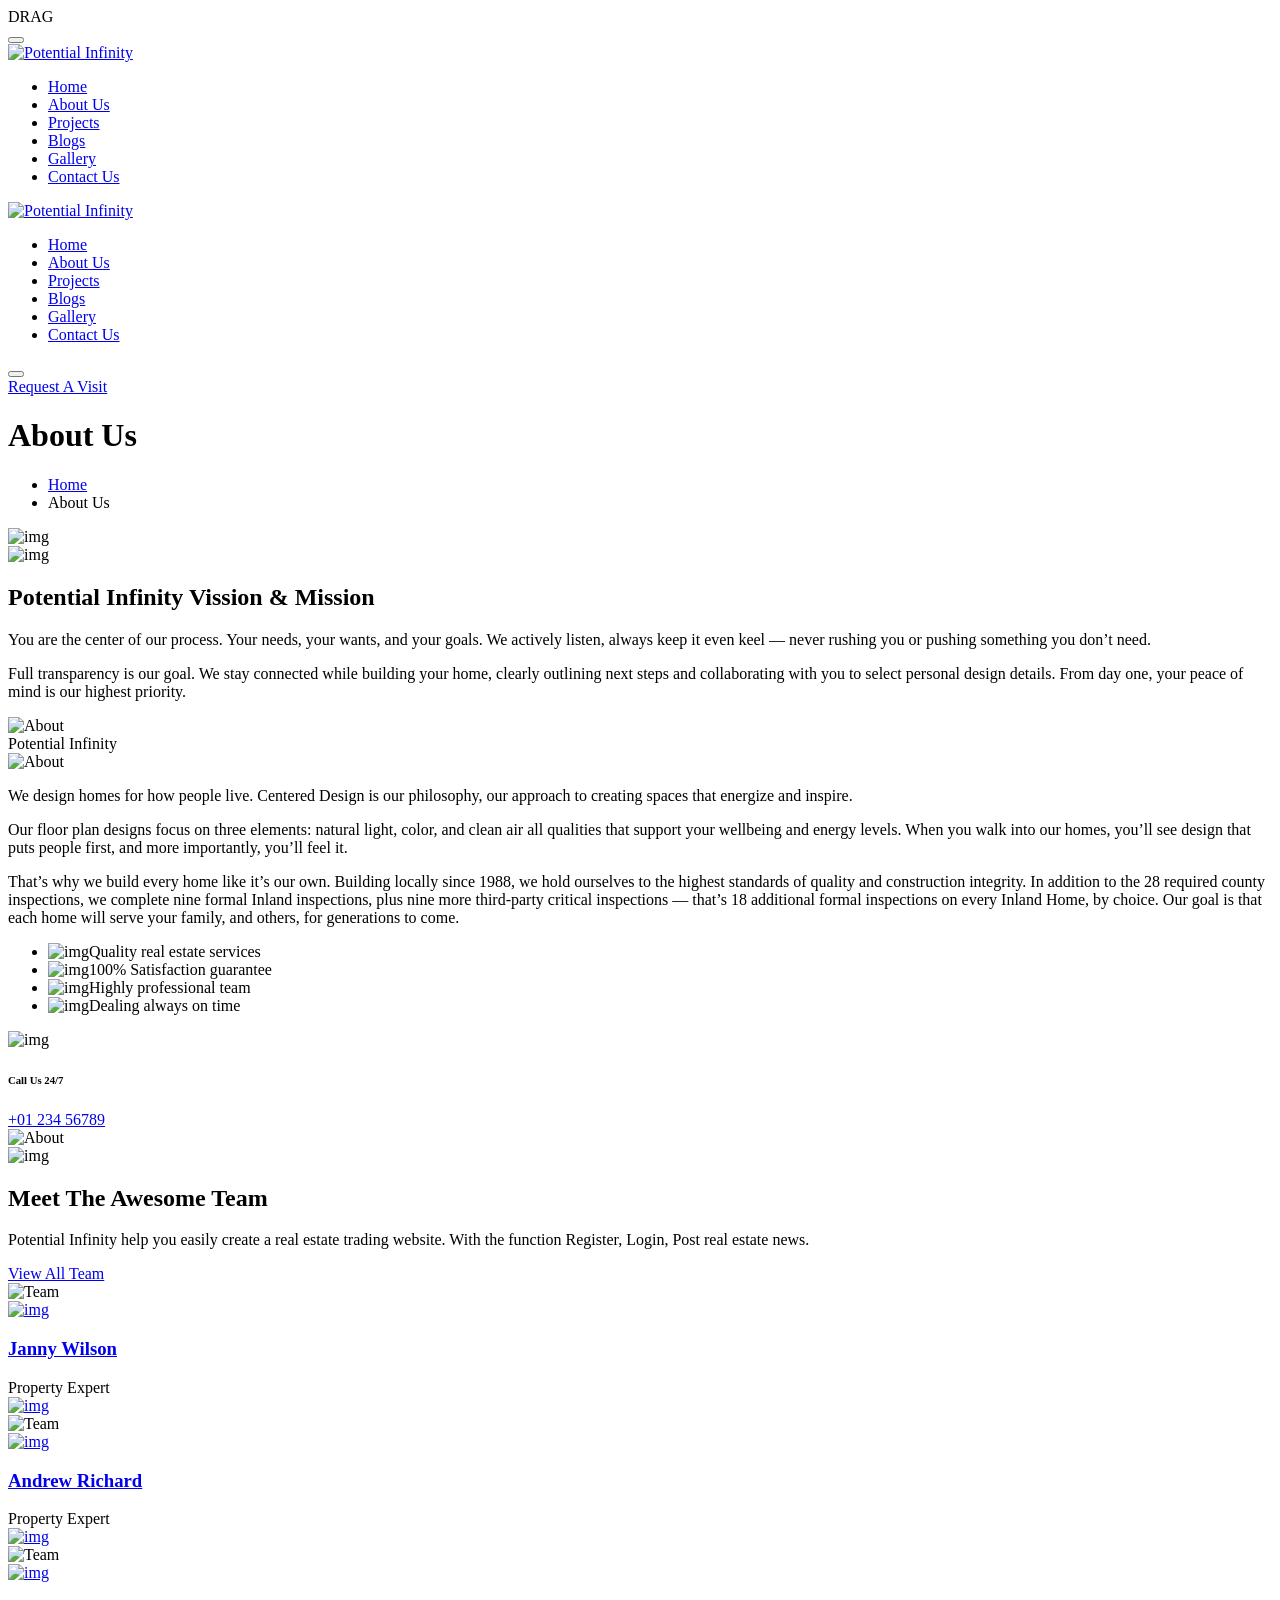
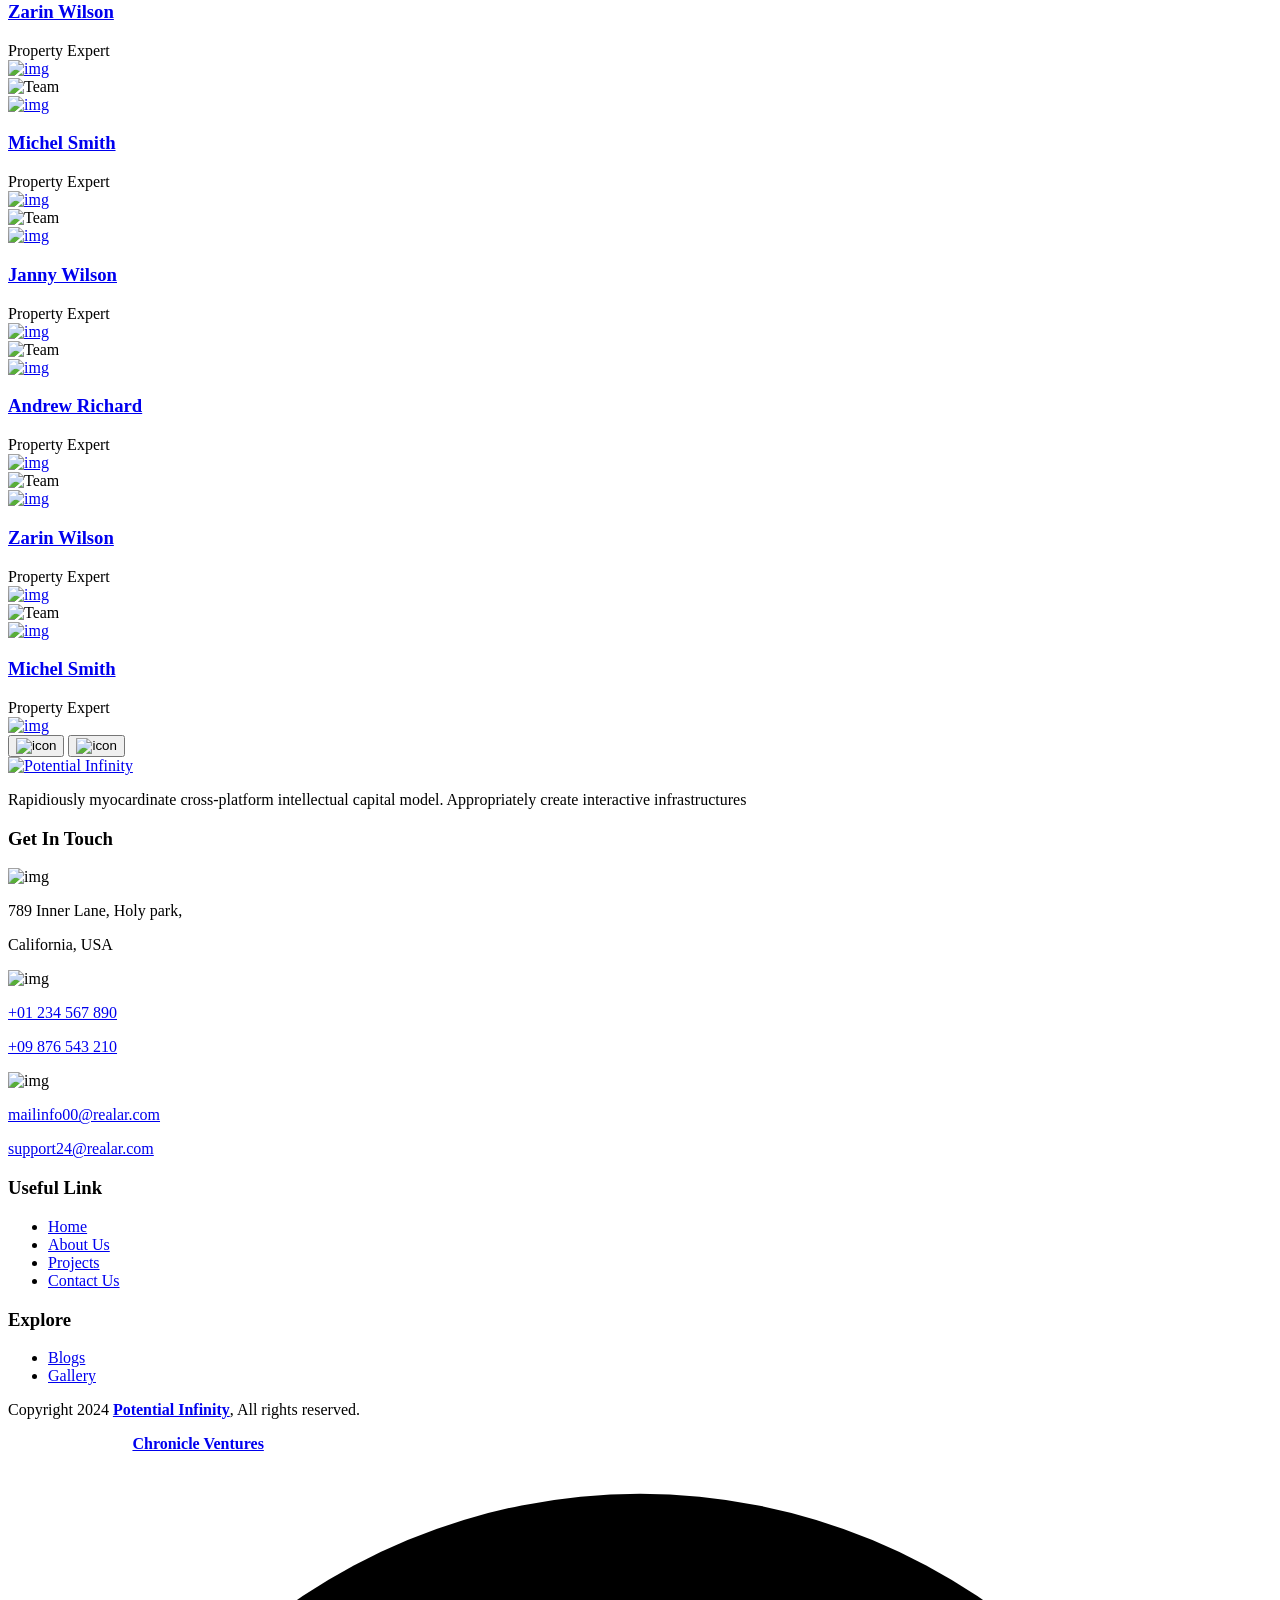
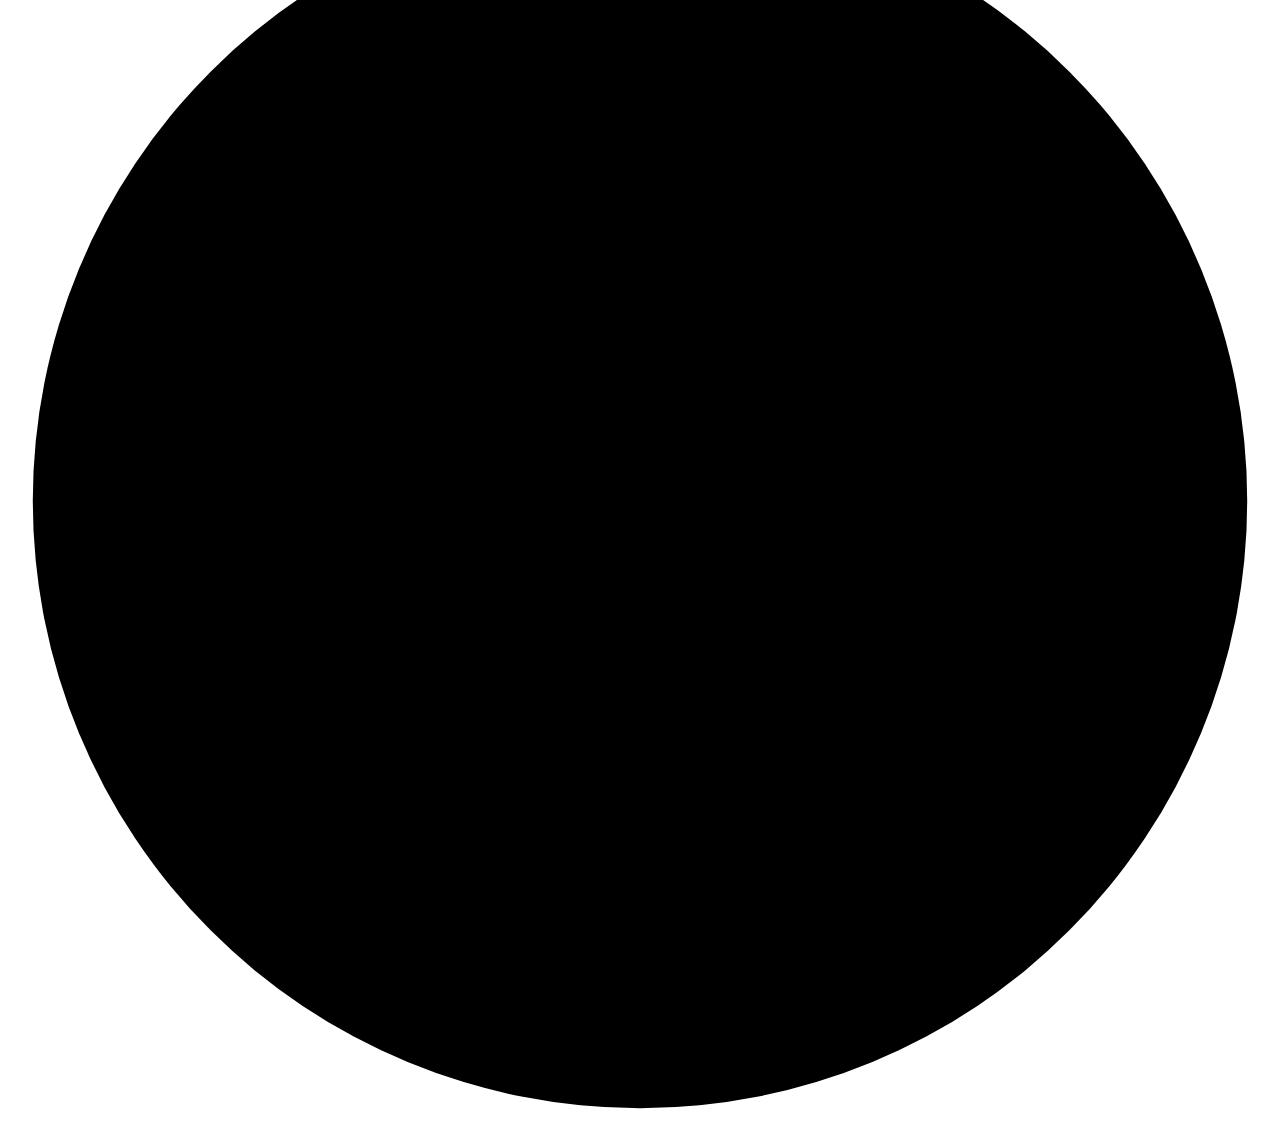
==== about.html @ a65c6270 "Add files via upload" ====
<!doctype html>
<html class="no-js" lang="zxx">


<!-- Mirrored from html.themeholy.com/realar/demo/home-2.html by HTTrack Website Copier/3.x [XR&CO'2014], Mon, 05 Aug 2024 07:59:10 GMT -->
<head>
    <meta charset="utf-8">
    <meta http-equiv="x-ua-compatible" content="ie=edge">
    <title>Potential Infinity</title>
    <meta name="author" content="Potential Infinity">
    <meta name="description" content="Potential Infinity - Real Estate Apartment Complex HTML Template">
    <meta name="keywords" content="Potential Infinity - Real Estate Apartment Complex HTML Template">
    <meta name="robots" content="INDEX,FOLLOW">

    <!-- Mobile Specific Metas -->
    <meta name="viewport" content="width=device-width, initial-scale=1, shrink-to-fit=no">

    <!-- Favicons - Place favicon.ico in the root directory -->
    <link rel="apple-touch-icon" sizes="57x57" href="assets/img/favicons/apple-icon-57x57.png">
    <link rel="apple-touch-icon" sizes="60x60" href="assets/img/favicons/apple-icon-60x60.png">
    <link rel="apple-touch-icon" sizes="72x72" href="assets/img/favicons/apple-icon-72x72.png">
    <link rel="apple-touch-icon" sizes="76x76" href="assets/img/favicons/apple-icon-76x76.png">
    <link rel="apple-touch-icon" sizes="114x114" href="assets/img/favicons/apple-icon-114x114.png">
    <link rel="apple-touch-icon" sizes="120x120" href="assets/img/favicons/apple-icon-120x120.png">
    <link rel="apple-touch-icon" sizes="144x144" href="assets/img/favicons/apple-icon-144x144.png">
    <link rel="apple-touch-icon" sizes="152x152" href="assets/img/favicons/apple-icon-152x152.png">
    <link rel="apple-touch-icon" sizes="180x180" href="assets/img/favicons/apple-icon-180x180.png">
    <link rel="icon" type="image/png" sizes="192x192" href="assets/img/favicons/android-icon-192x192.png">
    <link rel="icon" type="image/png" sizes="32x32" href="assets/img/favicons/favicon-32x32.png">
    <link rel="icon" type="image/png" sizes="96x96" href="assets/img/favicons/favicon-96x96.png">
    <link rel="icon" type="image/png" sizes="16x16" href="assets/img/favicons/favicon-16x16.png">
    <link rel="manifest" href="assets/img/favicons/manifest.json">
    <meta name="msapplication-TileColor" content="#ffffff">
    <meta name="msapplication-TileImage" content="assets/img/favicons/ms-icon-144x144.png">
    <meta name="theme-color" content="#ffffff">

    <!--==============================
	  Google Fonts
	============================== -->
    <link rel="preconnect" href="../../../fonts.googleapis.com/index.html">
    <link rel="preconnect" href="../../../fonts.gstatic.com/index.html" crossorigin>
    <link href="../../../fonts.googleapis.com/css2160f.css?family=Inter:wght@100..900&amp;family=Outfit:wght@100..900&amp;display=swap" rel="stylesheet">

    <!--==============================
	    All CSS File
	============================== -->
    <!-- Bootstrap -->
    <link rel="stylesheet" href="assets/css/bootstrap.min.css">
    <!-- Fontawesome Icon -->
    <link rel="stylesheet" href="assets/css/fontawesome.min.css">
    <!-- Magnific Popup -->
    <link rel="stylesheet" href="assets/css/magnific-popup.min.css">
    <!-- Swiper Js -->
    <link rel="stylesheet" href="assets/css/swiper-bundle.min.css">
    <!-- Theme Custom CSS -->
    <link rel="stylesheet" href="assets/css/style.css">

</head>

<body class="">

    <!--[if lte IE 9]>
    	<p class="browserupgrade">You are using an <strong>outdated</strong> browser. Please <a href="https://browsehappy.com/">upgrade your browser</a> to improve your experience and security.</p>
  	<![endif]-->


    <!--********************************
   		Code Start From Here 
	******************************** -->
    <div class="cursor-follower"></div>

    <!-- slider drag cursor -->
    <div class="slider-drag-cursor"><i class="fas fa-angle-left me-2"></i> DRAG <i class="fas fa-angle-right ms-2"></i></div>

    <!--==============================
     Preloader
  ==============================-->
    <!-- <div id="preloader" class="preloader ">
        <button class="th-btn style2 preloaderCls">Cancel Preloader </button>
        <div id="loader" class="th-preloader">
            <div class="animation-preloader">
                <div class="txt-loading">
                    <span preloader-text="R" class="characters">R</span>

                    <span preloader-text="E" class="characters">E</span>

                    <span preloader-text="A" class="characters">A</span>

                    <span preloader-text="L" class="characters">L</span>

                    <span preloader-text="A" class="characters">A</span>

                    <span preloader-text="R" class="characters">R</span>
                </div>
            </div>
        </div>
    </div>  -->
    <!--==============================
    Mobile Menu
  ============================== -->
    <div class="th-menu-wrapper onepage-nav">
        <div class="th-menu-area text-center">
            <button class="th-menu-toggle"><i class="fal fa-times"></i></button>
            <div class="mobile-logo">
                <a href="index.html">
                    <img src="assets/img/potential-infinity-logo.png" alt="Potential Infinity">
                </a>
            </div>
            <div class="th-mobile-menu">
                <ul>
                    <li>
                        <a href="index.html">
                            Home
                        </a>
                        
                    </li>
                    <li><a href="about.html">
                            About Us
                        </a></li>
                    <li>
                        <a href="projects.html">
                            Projects
                        </a>
                        
                    </li>
                    <li>
                        <a href="blog.html">
                            Blogs
                        </a>
                        
                    </li>
                    <li>
                        <a href="#">
                            Gallery
                        </a>
                        
                    </li>
                    
                    <li><a href="contact.html">
                            Contact Us
                        </a></li>
                </ul>
            </div>
        </div>
    </div>
    <!--==============================
	Header Area
==============================-->
    <header class="th-header header-layout2">
        <div class="sticky-wrapper">
            <!-- Main Menu Area -->
            <div class="menu-area">
                <div class="container">
                    <div class="row align-items-center justify-content-between">
                        <div class="col-auto">
                            <div class="header-logo">
                                <a href="index.html">
                                    <img src="assets/img/potential-infinity-logo.png" alt="Potential Infinity">
                                </a>
                            </div>
                        </div>
                        <div class="col-auto">
                            <nav class="main-menu d-none d-lg-inline-block">
                                <ul>
                                    <li>
                                        <a href="index.html">
                                            Home
                                        </a>
                                        
                                    </li>
                                    <li><a href="about.html">
                                            About Us
                                        </a></li>
                                    <li>
                                        <a href="projects.html">
                                            Projects
                                        </a>
                                        
                                    </li>
                                    <li>
                                        <a href="blog.html">
                                            Blogs
                                        </a>
                                    </li>
                                    <li>
                                        <a href="#">
                                            Gallery
                                        </a>
                                    </li>
                                   
                                    <li><a href="contact.html">
                                            Contact Us
                                        </a></li>
                                </ul>
                            </nav>
                            <div class="header-button d-flex d-lg-none">
                                <button type="button" class="th-menu-toggle sidebar-btn">
                                    <span class="line"></span>
                                    <span class="line"></span>
                                    <span class="line"></span>
                                </button>
                            </div>
                        </div>
                        <div class="col-auto d-none d-xxl-block">
                            <div class="header-button">
                                <a href="contact.html" class="th-btn style2 th-btn-icon">Request A Visit</a>
                            </div>
                        </div>
                    </div>
                </div>
            </div>
        </div>
        </div>
    </header>


    <!--==============================
    Breadcumb
============================== -->
    <div class="breadcumb-wrapper " data-bg-src="assets/img/bg/breadcumb-bg.jpg">
        <div class="container">
            <div class="row justify-content-center">
                <div class="col-xl-9">
                    <div class="breadcumb-content">
                        <h1 class="breadcumb-title">About Us</h1>
                        <ul class="breadcumb-menu">
                            <li><a href="index.html">Home</a></li>
                            <li>About Us</li>
                        </ul>
                    </div>
                </div>
            </div>
        </div>
    </div>
    <!--==============================
About Area  
==============================-->
    <div class="overflow-hidden space">
        <div class="sec-bg-shape2-1 spin shape-mockup d-xl-block d-none" data-bottom="25%" data-right="12%">
            <img src="assets/img/shape/section_shape_2_1.jpg" alt="img">
        </div>
        <div class="sec-bg-shape2-1 jump shape-mockup d-xl-block d-none" data-bottom="0%" data-left="5%">
            <img src="assets/img/shape/section_shape_2_3.jpg" alt="img">
        </div>
        <div class="container">
            <div class="about-page-wrap">
                <div class="row gy-40 justify-content-between align-items-center">
                    <div class="col-lg-6">
                        <div class="title-area mb-0">
                            <h2 class="sec-title text-theme mb-2">Potential Infinity Vission & Mission</h2>
                            <p class="mb-0 text-theme">You are the center of our process. Your needs, your wants, and your goals. We actively listen, always keep it even keel — never rushing you or pushing something you don’t need. </p>
                            <p class="text-theme">Full transparency is our goal. We stay connected while building your home, clearly outlining next steps and collaborating with you to select personal design details. From day one, your peace of mind is our highest priority.</p>
                        </div>
                    </div>
                    <div class="col-lg-5">
                        <div class="img-box3">
                            <div class="img1">
                                <img src="assets/img/normal/about_3_1.png" alt="About">
                            </div>
                            <div class="about-tag">
                                <div class="about-experience-tag">
                                    <span class="circle-title-anime">Potential Infinity</span>
                                </div>
                                <a href="https://www.youtube.com/watch?v=_sI_Ps7JSEk" class="play-btn popup-video"><i class="fa-sharp fa-solid fa-play"></i></a>
                            </div>
                        </div>
                    </div>
                    <div class="col-lg-5">
                        <div class="img-box3">
                            <div class="img1">
                                <img src="assets/img/normal/about_3_2.png" alt="About">
                            </div>
                        </div>
                    </div>
                    <div class="col-lg-6">
                        <p class="text-theme">We design homes for how people live. Centered Design is our philosophy, our approach to creating spaces that energize and inspire.</p>
                        <p class="text-theme">Our floor plan designs focus on three elements: natural light, color, and clean air all qualities that support your wellbeing and energy levels. When you walk into our homes, you’ll see design that puts people first, and more importantly, you’ll feel it.</p>
                    </div>
                    <div class="col-lg-6">
                        <p class="text-theme">That’s why we build every home like it’s our own. Building locally since 1988, we hold ourselves to the highest standards of quality and construction integrity. In addition to the 28 required county inspections, we complete nine formal Inland inspections, plus nine more third-party critical inspections — that’s 18 additional formal inspections on every Inland Home, by choice. Our goal is that each home will serve your family, and others, for generations to come.</p>
                        <div class="about-wrap2 style-theme mt-50">
                            <div class="checklist style4">
                                <ul>
                                    <li><img src="assets/img/icon/checkmark.svg" alt="img">Quality real estate services</li>
                                    <li><img src="assets/img/icon/checkmark.svg" alt="img">100% Satisfaction guarantee</li>
                                    <li><img src="assets/img/icon/checkmark.svg" alt="img">Highly professional team</li>
                                    <li><img src="assets/img/icon/checkmark.svg" alt="img">Dealing always on time</li>
                                </ul>
                            </div>
                            <div class="call-btn">
                                <div class="icon-btn bg-theme">
                                    <img src="assets/img/icon/phone.svg" alt="img">
                                </div>
                                <div class="btn-content">
                                    <h6 class="btn-title text-theme">Call Us 24/7</h6>
                                    <span class="btn-text"><a class="text-theme" href="tel:0123456789">+01 234 56789</a></span>
                                </div>
                            </div>
                        </div>
                    </div>
                    <div class="col-lg-6">
                        <div class="img-box3">
                            <div class="img1">
                                <img src="assets/img/normal/about_3_3.png" alt="About">
                            </div>
                        </div>
                    </div>
                </div>
            </div>
        </div>
    </div><!--==============================
Why Choose Us Area  
==============================-->
    <!-- <div class="why-sec-1 overflow-hidden space bg-theme">
        <div class="sec-bg-shape2-1 text-white spin shape-mockup d-xl-block d-none" data-bottom="15%" data-left="12%">
            <img src="assets/img/shape/section_shape_2_1.jpg" alt="img">
        </div>
        <div class="sec-bg-shape2-3 text-white jump shape-mockup d-xl-block d-none" data-bottom="0%" data-right="7%">
            <img src="assets/img/shape/section_shape_2_3.jpg" alt="img">
        </div>
        <div class="container">
            <div class="row justify-content-lg-between align-items-center">
                <div class="col-lg-6">
                    <div class="title-area">
                        <h2 class="sec-title text-white">Why Choose Us?</h2>
                        <p class="text-light">We are a real estate firm with over 20 years of expertise, and our main goal is to provide amazing locations to our partners and clients. Within the luxury real estate market, our agency offers customized solutions.</p>
                    </div>
                </div>
                <div class="col-auto">
                    <div class="sec-btn">
                        <a href="contact.html" class="th-btn style-border th-btn-icon">Contact Us</a>
                    </div>
                </div>
            </div>
            <div class="swiper th-slider" data-slider-options='{"breakpoints":{"0":{"slidesPerView":1},"576":{"slidesPerView":"1"},"768":{"slidesPerView":"2"},"992":{"slidesPerView":"2"},"1200":{"slidesPerView":"3"}}}'>
                <div class="swiper-wrapper">
                    <div class="swiper-slide">
                        <div class="service-card style4">
                            <div class="service-card-icon">
                                <img src="assets/img/icon/service-icon4-1.svg" alt="Icon">
                            </div>
                            <h3 class="box-title"><a href="property-details.html">Property Valuation</a></h3>
                            <p class="box-text">Generous amounts of south facing glazing maximize the solar gains for most of the year.</p>
                            <div class="service-img img-shine">
                                <img src="assets/img/service/1-1.png" alt="img">
                            </div>
                        </div>
                    </div>
                    <div class="swiper-slide">
                        <div class="service-card style4">
                            <div class="service-card-icon">
                                <img src="assets/img/icon/service-icon4-2.svg" alt="Icon">
                            </div>
                            <h3 class="box-title"><a href="property-details.html">Property Management</a></h3>
                            <p class="box-text">All living, dining, kitchen and play areas were devised by attached to the home.</p>
                            <div class="service-img img-shine">
                                <img src="assets/img/service/1-2.png" alt="img">
                            </div>
                        </div>
                    </div>
                    <div class="swiper-slide">
                        <div class="service-card style4">
                            <div class="service-card-icon">
                                <img src="assets/img/icon/service-icon4-1.svg" alt="Icon">
                            </div>
                            <h3 class="box-title"><a href="property-details.html">Invest Opportunities</a></h3>
                            <p class="box-text">All-inclusive real estate services to facilitate the easy management of your properties.</p>
                            <div class="service-img img-shine">
                                <img src="assets/img/service/1-3.png" alt="img">
                            </div>
                        </div>
                    </div>
                </div>
            </div>
        </div>
    </div> -->
    <!--==============================
Testimonial Area  
==============================-->
    <!-- <section class="overflow-hidden space">
        <div class="sec-bg-shape2-1 spin shape-mockup d-xxl-block d-none" data-bottom="8%" data-left="8%">
            <img src="assets/img/shape/section_shape_2_1.jpg" alt="img">
        </div>
        <div class="container">
            <div class="row justify-content-lg-between justify-content-center align-items-center">
                <div class="col-xxl-6 col-lg-7">
                    <div class="title-area text-lg-start text-center">
                        <h2 class="sec-title text-theme">What Our Customers Says</h2>
                        <p class="sec-text text-theme">Potential Infinity help you easily create a real estate trading website. With the function Register, Login, Post real estate news.</p>
                    </div>
                </div>
                <div class="col-auto">
                    <div class="sec-btn">
                        <div class="icon-box">
                            <button data-slider-prev="#testiSlider2" class="slider-arrow style5 default slider-prev"><img src="assets/img/icon/arrow-left.svg" alt=""></button>
                            <button data-slider-next="#testiSlider2" class="slider-arrow style5 default slider-next"><img src="assets/img/icon/arrow-right.svg" alt=""></button>
                        </div>
                    </div>
                </div>
            </div>
        </div>
        <div class="container-fluid">
            <div class="testi-wrap2">
                <div class="swiper th-slider testi-slider2" id="testiSlider2" data-slider-options='{"spaceBetween":"48","breakpoints":{"0":{"slidesPerView":1},"576":{"slidesPerView":"1"},"768":{"slidesPerView":"1"},"992":{"slidesPerView":"1"},"1200":{"slidesPerView":"2"}}}'>
                    <div class="swiper-wrapper">
                        <div class="swiper-slide">
                            <div class="testi-grid-wrap2">
                                <div class="testi-grid-thumb">
                                    <img src="assets/img/testimonial/testi_thumb_2_1.png" alt="img">
                                </div>
                                <div class="testi-card style2">
                                    <div class="testi-grid_review">
                                        <i class="fa-sharp fa-solid fa-star"></i><i class="fa-sharp fa-solid fa-star"></i><i class="fa-sharp fa-solid fa-star"></i><i class="fa-sharp fa-solid fa-star"></i><i class="fa-sharp fa-solid fa-star"></i>
                                    </div>
                                    <p class="testi-card_text">"Home is where love resides, memories are created, and dreams are nurtured. I have found my sanctuary in this beautiful property. Finding the perfect that resonates with your own"</p>
                                    <div class="testi-card_profile">
                                        <div class="quote-icon">
                                            <img src="assets/img/icon/qoute2.svg" alt="icon">
                                        </div>
                                        <div class="avatar">
                                            <img src="assets/img/testimonial/testi_2_1.png" alt="avatar">
                                        </div>
                                        <div class="testi-card_profile-details">
                                            <h3 class="testi-card_name">Andrew Simon</h3>
                                            <span class="testi-card_desig">Property Expert</span>
                                        </div>
                                    </div>

                                </div>
                            </div>
                        </div>
                        <div class="swiper-slide">
                            <div class="testi-grid-wrap2">
                                <div class="testi-grid-thumb">
                                    <img src="assets/img/testimonial/testi_thumb_2_2.png" alt="img">
                                </div>
                                <div class="testi-card style2">
                                    <div class="testi-grid_review">
                                        <i class="fa-sharp fa-solid fa-star"></i><i class="fa-sharp fa-solid fa-star"></i><i class="fa-sharp fa-solid fa-star"></i><i class="fa-sharp fa-solid fa-star"></i><i class="fa-sharp fa-solid fa-star"></i>
                                    </div>
                                    <p class="testi-card_text">"Home is where love resides, memories are created, and dreams are nurtured. I have found my sanctuary in this beautiful property. Finding the perfect that resonates with your own"</p>
                                    <div class="testi-card_profile">
                                        <div class="quote-icon">
                                            <img src="assets/img/icon/qoute2.svg" alt="icon">
                                        </div>
                                        <div class="avatar">
                                            <img src="assets/img/testimonial/testi_2_2.png" alt="avatar">
                                        </div>
                                        <div class="testi-card_profile-details">
                                            <h3 class="testi-card_name">Ralph Edwards</h3>
                                            <span class="testi-card_desig">Property Expert</span>
                                        </div>
                                    </div>

                                </div>
                            </div>
                        </div>
                        <div class="swiper-slide">
                            <div class="testi-grid-wrap2">
                                <div class="testi-grid-thumb">
                                    <img src="assets/img/testimonial/testi_thumb_2_1.png" alt="img">
                                </div>
                                <div class="testi-card style2">
                                    <div class="testi-grid_review">
                                        <i class="fa-sharp fa-solid fa-star"></i><i class="fa-sharp fa-solid fa-star"></i><i class="fa-sharp fa-solid fa-star"></i><i class="fa-sharp fa-solid fa-star"></i><i class="fa-sharp fa-solid fa-star"></i>
                                    </div>
                                    <p class="testi-card_text">"Home is where love resides, memories are created, and dreams are nurtured. I have found my sanctuary in this beautiful property. Finding the perfect that resonates with your own"</p>
                                    <div class="testi-card_profile">
                                        <div class="quote-icon">
                                            <img src="assets/img/icon/qoute2.svg" alt="icon">
                                        </div>
                                        <div class="avatar">
                                            <img src="assets/img/testimonial/testi_2_1.png" alt="avatar">
                                        </div>
                                        <div class="testi-card_profile-details">
                                            <h3 class="testi-card_name">Andrew Simon</h3>
                                            <span class="testi-card_desig">Property Expert</span>
                                        </div>
                                    </div>

                                </div>
                            </div>
                        </div>
                        <div class="swiper-slide">
                            <div class="testi-grid-wrap2">
                                <div class="testi-grid-thumb">
                                    <img src="assets/img/testimonial/testi_thumb_2_2.png" alt="img">
                                </div>
                                <div class="testi-card style2">
                                    <div class="testi-grid_review">
                                        <i class="fa-sharp fa-solid fa-star"></i><i class="fa-sharp fa-solid fa-star"></i><i class="fa-sharp fa-solid fa-star"></i><i class="fa-sharp fa-solid fa-star"></i><i class="fa-sharp fa-solid fa-star"></i>
                                    </div>
                                    <p class="testi-card_text">"Home is where love resides, memories are created, and dreams are nurtured. I have found my sanctuary in this beautiful property. Finding the perfect that resonates with your own"</p>
                                    <div class="testi-card_profile">
                                        <div class="quote-icon">
                                            <img src="assets/img/icon/qoute2.svg" alt="icon">
                                        </div>
                                        <div class="avatar">
                                            <img src="assets/img/testimonial/testi_2_2.png" alt="avatar">
                                        </div>
                                        <div class="testi-card_profile-details">
                                            <h3 class="testi-card_name">Ralph Edwards</h3>
                                            <span class="testi-card_desig">Property Expert</span>
                                        </div>
                                    </div>

                                </div>
                            </div>
                        </div>
                    </div>
                </div>
            </div>
        </div>
    </section> -->

    <!--==============================
Team Area  
==============================-->
    <section class="space bg-title-dark">
        <div class="sec-bg-shape2-3 jump shape-mockup d-xxl-block d-none text-white" data-bottom="5%" data-right="8%">
            <img src="assets/img/shape/section_shape_2_3.jpg" alt="img">
        </div>
        <div class="container">
            <div class="row justify-content-lg-between align-items-center">
                <div class="col-lg-6">
                    <div class="title-area">
                        <h2 class="sec-title text-white">Meet The Awesome Team</h2>
                        <p class="text-light">Potential Infinity help you easily create a real estate trading website. With the function Register, Login, Post real estate news.</p>
                    </div>
                </div>
                <div class="col-auto">
                    <div class="sec-btn">
                        <a href="team.html" class="th-btn style-border th-btn-icon">View All Team</a>
                    </div>
                </div>
            </div>
            <div class="slider-area team-slider3">
                <div class="swiper th-slider" id="teamSlider3" data-slider-options='{"breakpoints":{"0":{"slidesPerView":1},"576":{"slidesPerView":"1"},"768":{"slidesPerView":"2"},"992":{"slidesPerView":"3"},"1400":{"slidesPerView":"3"}}}'>
                    <div class="swiper-wrapper">
                        <!-- Single Item -->
                        <div class="swiper-slide">
                            <div class="th-team team-card style3">
                                <div class="img-wrap">
                                    <div class="team-img">
                                        <img src="assets/img/team/team_2_1.png" alt="Team">
                                    </div>
                                    <div class="th-social-wrap">
                                        <div class="th-social">
                                            <a target="_blank" href="https://facebook.com/"><i class="fab fa-facebook-f"></i></a>
                                            <a target="_blank" href="https://twitter.com/"><i class="fab fa-twitter"></i></a>
                                            <a target="_blank" href="https://linkedin.com/"><i class="fab fa-linkedin-in"></i></a>
                                            <a target="_blank" href="https://youtube.com/"><i class="fab fa-youtube"></i></a>
                                            <a target="_blank" href="https://instagram.com/"><i class="fab fa-instagram"></i></a>
                                        </div>
                                        <a class="icon-btn" href="team-details.html"><img src="assets/img/icon/arrow-right.svg" alt="img"></a>
                                    </div>
                                </div>
                                <div class="team-card-content">
                                    <div class="media-left">
                                        <h3 class="box-title"><a href="team-details.html">Janny Wilson</a></h3>
                                        <span class="team-desig">Property Expert</span>
                                    </div>
                                    <a class="icon-btn" href="tel:09876543210"><img src="assets/img/icon/phone.svg" alt="img"></a>
                                </div>
                            </div>
                        </div>

                        <!-- Single Item -->
                        <div class="swiper-slide">
                            <div class="th-team team-card style3">
                                <div class="img-wrap">
                                    <div class="team-img">
                                        <img src="assets/img/team/team_2_2.png" alt="Team">
                                    </div>
                                    <div class="th-social-wrap">
                                        <div class="th-social">
                                            <a target="_blank" href="https://facebook.com/"><i class="fab fa-facebook-f"></i></a>
                                            <a target="_blank" href="https://twitter.com/"><i class="fab fa-twitter"></i></a>
                                            <a target="_blank" href="https://linkedin.com/"><i class="fab fa-linkedin-in"></i></a>
                                            <a target="_blank" href="https://youtube.com/"><i class="fab fa-youtube"></i></a>
                                            <a target="_blank" href="https://instagram.com/"><i class="fab fa-instagram"></i></a>
                                        </div>
                                        <a class="icon-btn" href="team-details.html"><img src="assets/img/icon/arrow-right.svg" alt="img"></a>
                                    </div>
                                </div>
                                <div class="team-card-content">
                                    <div class="media-left">
                                        <h3 class="box-title"><a href="team-details.html">Andrew Richard</a></h3>
                                        <span class="team-desig">Property Expert</span>
                                    </div>
                                    <a class="icon-btn" href="tel:09876543210"><img src="assets/img/icon/phone.svg" alt="img"></a>
                                </div>
                            </div>
                        </div>

                        <!-- Single Item -->
                        <div class="swiper-slide">
                            <div class="th-team team-card style3">
                                <div class="img-wrap">
                                    <div class="team-img">
                                        <img src="assets/img/team/team_2_3.png" alt="Team">
                                    </div>
                                    <div class="th-social-wrap">
                                        <div class="th-social">
                                            <a target="_blank" href="https://facebook.com/"><i class="fab fa-facebook-f"></i></a>
                                            <a target="_blank" href="https://twitter.com/"><i class="fab fa-twitter"></i></a>
                                            <a target="_blank" href="https://linkedin.com/"><i class="fab fa-linkedin-in"></i></a>
                                            <a target="_blank" href="https://youtube.com/"><i class="fab fa-youtube"></i></a>
                                            <a target="_blank" href="https://instagram.com/"><i class="fab fa-instagram"></i></a>
                                        </div>
                                        <a class="icon-btn" href="team-details.html"><img src="assets/img/icon/arrow-right.svg" alt="img"></a>
                                    </div>
                                </div>
                                <div class="team-card-content">
                                    <div class="media-left">
                                        <h3 class="box-title"><a href="team-details.html">Zarin Wilson</a></h3>
                                        <span class="team-desig">Property Expert</span>
                                    </div>
                                    <a class="icon-btn" href="tel:09876543210"><img src="assets/img/icon/phone.svg" alt="img"></a>
                                </div>
                            </div>
                        </div>

                        <!-- Single Item -->
                        <div class="swiper-slide">
                            <div class="th-team team-card style3">
                                <div class="img-wrap">
                                    <div class="team-img">
                                        <img src="assets/img/team/team_2_4.png" alt="Team">
                                    </div>
                                    <div class="th-social-wrap">
                                        <div class="th-social">
                                            <a target="_blank" href="https://facebook.com/"><i class="fab fa-facebook-f"></i></a>
                                            <a target="_blank" href="https://twitter.com/"><i class="fab fa-twitter"></i></a>
                                            <a target="_blank" href="https://linkedin.com/"><i class="fab fa-linkedin-in"></i></a>
                                            <a target="_blank" href="https://youtube.com/"><i class="fab fa-youtube"></i></a>
                                            <a target="_blank" href="https://instagram.com/"><i class="fab fa-instagram"></i></a>
                                        </div>
                                        <a class="icon-btn" href="team-details.html"><img src="assets/img/icon/arrow-right.svg" alt="img"></a>
                                    </div>
                                </div>
                                <div class="team-card-content">
                                    <div class="media-left">
                                        <h3 class="box-title"><a href="team-details.html">Michel Smith</a></h3>
                                        <span class="team-desig">Property Expert</span>
                                    </div>
                                    <a class="icon-btn" href="tel:09876543210"><img src="assets/img/icon/phone.svg" alt="img"></a>
                                </div>
                            </div>
                        </div>

                        <!-- Single Item -->
                        <div class="swiper-slide">
                            <div class="th-team team-card style3">
                                <div class="img-wrap">
                                    <div class="team-img">
                                        <img src="assets/img/team/team_2_1.png" alt="Team">
                                    </div>
                                    <div class="th-social-wrap">
                                        <div class="th-social">
                                            <a target="_blank" href="https://facebook.com/"><i class="fab fa-facebook-f"></i></a>
                                            <a target="_blank" href="https://twitter.com/"><i class="fab fa-twitter"></i></a>
                                            <a target="_blank" href="https://linkedin.com/"><i class="fab fa-linkedin-in"></i></a>
                                            <a target="_blank" href="https://youtube.com/"><i class="fab fa-youtube"></i></a>
                                            <a target="_blank" href="https://instagram.com/"><i class="fab fa-instagram"></i></a>
                                        </div>
                                        <a class="icon-btn" href="team-details.html"><img src="assets/img/icon/arrow-right.svg" alt="img"></a>
                                    </div>
                                </div>
                                <div class="team-card-content">
                                    <div class="media-left">
                                        <h3 class="box-title"><a href="team-details.html">Janny Wilson</a></h3>
                                        <span class="team-desig">Property Expert</span>
                                    </div>
                                    <a class="icon-btn" href="tel:09876543210"><img src="assets/img/icon/phone.svg" alt="img"></a>
                                </div>
                            </div>
                        </div>

                        <!-- Single Item -->
                        <div class="swiper-slide">
                            <div class="th-team team-card style3">
                                <div class="img-wrap">
                                    <div class="team-img">
                                        <img src="assets/img/team/team_2_2.png" alt="Team">
                                    </div>
                                    <div class="th-social-wrap">
                                        <div class="th-social">
                                            <a target="_blank" href="https://facebook.com/"><i class="fab fa-facebook-f"></i></a>
                                            <a target="_blank" href="https://twitter.com/"><i class="fab fa-twitter"></i></a>
                                            <a target="_blank" href="https://linkedin.com/"><i class="fab fa-linkedin-in"></i></a>
                                            <a target="_blank" href="https://youtube.com/"><i class="fab fa-youtube"></i></a>
                                            <a target="_blank" href="https://instagram.com/"><i class="fab fa-instagram"></i></a>
                                        </div>
                                        <a class="icon-btn" href="team-details.html"><img src="assets/img/icon/arrow-right.svg" alt="img"></a>
                                    </div>
                                </div>
                                <div class="team-card-content">
                                    <div class="media-left">
                                        <h3 class="box-title"><a href="team-details.html">Andrew Richard</a></h3>
                                        <span class="team-desig">Property Expert</span>
                                    </div>
                                    <a class="icon-btn" href="tel:09876543210"><img src="assets/img/icon/phone.svg" alt="img"></a>
                                </div>
                            </div>
                        </div>

                        <!-- Single Item -->
                        <div class="swiper-slide">
                            <div class="th-team team-card style3">
                                <div class="img-wrap">
                                    <div class="team-img">
                                        <img src="assets/img/team/team_2_3.png" alt="Team">
                                    </div>
                                    <div class="th-social-wrap">
                                        <div class="th-social">
                                            <a target="_blank" href="https://facebook.com/"><i class="fab fa-facebook-f"></i></a>
                                            <a target="_blank" href="https://twitter.com/"><i class="fab fa-twitter"></i></a>
                                            <a target="_blank" href="https://linkedin.com/"><i class="fab fa-linkedin-in"></i></a>
                                            <a target="_blank" href="https://youtube.com/"><i class="fab fa-youtube"></i></a>
                                            <a target="_blank" href="https://instagram.com/"><i class="fab fa-instagram"></i></a>
                                        </div>
                                        <a class="icon-btn" href="team-details.html"><img src="assets/img/icon/arrow-right.svg" alt="img"></a>
                                    </div>
                                </div>
                                <div class="team-card-content">
                                    <div class="media-left">
                                        <h3 class="box-title"><a href="team-details.html">Zarin Wilson</a></h3>
                                        <span class="team-desig">Property Expert</span>
                                    </div>
                                    <a class="icon-btn" href="tel:09876543210"><img src="assets/img/icon/phone.svg" alt="img"></a>
                                </div>
                            </div>
                        </div>

                        <!-- Single Item -->
                        <div class="swiper-slide">
                            <div class="th-team team-card style3">
                                <div class="img-wrap">
                                    <div class="team-img">
                                        <img src="assets/img/team/team_2_4.png" alt="Team">
                                    </div>
                                    <div class="th-social-wrap">
                                        <div class="th-social">
                                            <a target="_blank" href="https://facebook.com/"><i class="fab fa-facebook-f"></i></a>
                                            <a target="_blank" href="https://twitter.com/"><i class="fab fa-twitter"></i></a>
                                            <a target="_blank" href="https://linkedin.com/"><i class="fab fa-linkedin-in"></i></a>
                                            <a target="_blank" href="https://youtube.com/"><i class="fab fa-youtube"></i></a>
                                            <a target="_blank" href="https://instagram.com/"><i class="fab fa-instagram"></i></a>
                                        </div>
                                        <a class="icon-btn" href="team-details.html"><img src="assets/img/icon/arrow-right.svg" alt="img"></a>
                                    </div>
                                </div>
                                <div class="team-card-content">
                                    <div class="media-left">
                                        <h3 class="box-title"><a href="team-details.html">Michel Smith</a></h3>
                                        <span class="team-desig">Property Expert</span>
                                    </div>
                                    <a class="icon-btn" href="tel:09876543210"><img src="assets/img/icon/phone.svg" alt="img"></a>
                                </div>
                            </div>
                        </div>

                    </div>
                </div>
                <button data-slider-prev="#teamSlider3" class="slider-arrow style6 slider-prev"><img src="assets/img/icon/arrow-left.svg" alt="icon"></button>
                <button data-slider-next="#teamSlider3" class="slider-arrow style6 slider-next"><img src="assets/img/icon/arrow-right.svg" alt="icon"></button>
            </div>
        </div>
    </section>


    <!--==============================
Client Area  
==============================-->
    <!-- <div class="client-area-1 space">
        <div class="container">
            <div class="slider-area client-slider1">
                <div class="swiper th-slider has-shadow" id="clientSlider1" data-slider-options='{"breakpoints":{"0":{"slidesPerView":2},"576":{"slidesPerView":"3"},"768":{"slidesPerView":"4"},"992":{"slidesPerView":"5"},"1200":{"slidesPerView":"6"}}}'>
                    <div class="swiper-wrapper">
                        <div class="swiper-slide">
                            <a href="#" class="client-card">
                                <img src="assets/img/brand/brand_2_1.svg" alt="Image">
                            </a>
                        </div>

                        <div class="swiper-slide">
                            <a href="#" class="client-card">
                                <img src="assets/img/brand/brand_2_2.svg" alt="Image">
                            </a>
                        </div>

                        <div class="swiper-slide">
                            <a href="#" class="client-card">
                                <img src="assets/img/brand/brand_2_3.svg" alt="Image">
                            </a>
                        </div>

                        <div class="swiper-slide">
                            <a href="#" class="client-card">
                                <img src="assets/img/brand/brand_2_4.svg" alt="Image">
                            </a>
                        </div>

                        <div class="swiper-slide">
                            <a href="#" class="client-card">
                                <img src="assets/img/brand/brand_2_5.svg" alt="Image">
                            </a>
                        </div>

                        <div class="swiper-slide">
                            <a href="#" class="client-card">
                                <img src="assets/img/brand/brand_2_6.svg" alt="Image">
                            </a>
                        </div>

                        <div class="swiper-slide">
                            <a href="#" class="client-card">
                                <img src="assets/img/brand/brand_2_1.svg" alt="Image">
                            </a>
                        </div>

                        <div class="swiper-slide">
                            <a href="#" class="client-card">
                                <img src="assets/img/brand/brand_2_2.svg" alt="Image">
                            </a>
                        </div>

                        <div class="swiper-slide">
                            <a href="#" class="client-card">
                                <img src="assets/img/brand/brand_2_3.svg" alt="Image">
                            </a>
                        </div>

                        <div class="swiper-slide">
                            <a href="#" class="client-card">
                                <img src="assets/img/brand/brand_2_4.svg" alt="Image">
                            </a>
                        </div>

                        <div class="swiper-slide">
                            <a href="#" class="client-card">
                                <img src="assets/img/brand/brand_2_5.svg" alt="Image">
                            </a>
                        </div>

                        <div class="swiper-slide">
                            <a href="#" class="client-card">
                                <img src="assets/img/brand/brand_2_6.svg" alt="Image">
                            </a>
                        </div>


                    </div>
                </div>
            </div>
        </div>
    </div> -->
    <!--==============================
	Footer Area
==============================-->
<footer class="footer-wrapper footer-layout2 bg-white">
    <div class="container">
        <div class="footer-wrap space-top">
            <!-- <div class="newsletter-wrap">
                <h5 class="newsletter-title">Newsletter To Get Updated The Latest News</h5>
                <form action="#" class="newsletter-form">
                    <div class="form-group">
                        <input type="text" class="form-control" placeholder="Enter Email">
                    </div>
                    <button class="th-btn style3">Subscribe Now <i class="far fa-paper-plane"></i></button>
                </form>
            </div> -->
            <div class="widget-area">
                <div class="row justify-content-between">
                    <div class="col-md-6 col-xl-4">
                        <div class="widget footer-widget">
                            <div class="th-widget-about">
                                <div class="about-logo">
                                    <a href="index.html"><img src="assets/img/potential-infinity-logo.png" alt="Potential Infinity"></a>
                                </div>
                                <p class="about-text">Rapidiously myocardinate cross-platform intellectual capital model. Appropriately create interactive infrastructures</p>
                                <div class="th-social style3">
                                    <a href="https://www.facebook.com/"><i class="fab fa-facebook-f"></i></a>
                                    <a href="https://www.twitter.com/"><i class="fab fa-twitter"></i></a>
                                    <a href="https://www.linkedin.com/"><i class="fab fa-linkedin-in"></i></a>
                                    <a href="https://www.youtube.com/"><i class="fab fa-youtube"></i></a>
                                    <a href="https://www.instagram.com/"><i class="fab fa-instagram"></i></a>
                                </div>
                            </div>
                        </div>
                    </div>
                    <div class="col-md-6 col-xl-auto">
                        <div class="widget footer-widget">
                            <h3 class="widget_title">Get In Touch</h3>
                            <div class="th-widget-contact">
                                <div class="info-box_text">
                                    <div class="icon"><img src="assets/img/icon/location-dot.svg" alt="img"></div>
                                    <div class="details">
                                        <p>789 Inner Lane, Holy park,</p>
                                        <p>California, USA</p>
                                    </div>
                                </div>
                                <div class="info-box_text">
                                    <div class="icon">
                                        <img src="assets/img/icon/phone.svg" alt="img">
                                    </div>
                                    <div class="details">
                                        <p><a href="tel:+0123456789" class="info-box_link">+01 234 567 890</a></p>
                                        <p><a href="tel:+09876543210" class="info-box_link">+09 876 543 210</a></p>
                                    </div>
                                </div>
                                <div class="info-box_text">
                                    <div class="icon">
                                        <img src="assets/img/icon/envelope.svg" alt="img">
                                    </div>
                                    <div class="details">
                                        <p><a href="mailto:mailinfo00@realar.com" class="info-box_link">mailinfo00@realar.com</a></p>
                                        <p><a href="mailto:support24@realar.com" class="info-box_link">support24@realar.com</a></p>
                                    </div>
                                </div>
                            </div>
                        </div>
                    </div>
                    <div class="col-md-6 col-xl-auto">
                        <div class="widget widget_nav_menu footer-widget">
                            <h3 class="widget_title">Useful Link</h3>
                            <div class="menu-all-pages-container">
                                <ul class="menu">
                                    <li><a href="index.html">Home</a></li>
                                    <li><a href="about.html">About Us</a></li>
                                    <li><a href="projects.html">Projects</a></li>
                                    <!-- <li><a href="blog.html">Blogs</a></li> -->
                                    <li><a href="contact.html">Contact Us</a></li>
                                </ul>
                            </div>
                        </div>
                    </div>
                    <div class="col-md-6 col-xl-auto">
                        <div class="widget widget_nav_menu footer-widget">
                            <h3 class="widget_title">Explore</h3>
                            <div class="menu-all-pages-container">
                                <ul class="menu">
                                    <li><a href="blog.html">Blogs</a></li>
                                    <li><a href="#">Gallery</a></li>
                                    <!-- <li><a href="property.html">All Projects</a></li>
                                    <li><a href="about.html">Our Process</a></li>
                                    <li><a href="contact.html">Neighborhood</a></li> -->
                                </ul>
                            </div>
                        </div>
                    </div>
                </div>

            </div>
        </div>
    </div>
    <div class="copyright-wrap bg-title-dark">
        <div class="container">
            <div class="row gy-2 align-items-center">
                <div class="col-lg-6">
                    <p class="copyright-text">
                        Copyright <i class="fal fa-copyright"></i> 2024 <a href="index.html" style="font-weight: bold;">Potential Infinity</a>, All rights reserved.</p>
                </div>
                <div class="col-lg-6 text-center text-lg-end">
                    <div class="footer-links">
                        <ul>
                            <li style="color: #fff;">Designed by <a href="#" style="font-weight: bold;">Chronicle Ventures</a></li>
                            <!-- <li><a href="contact.html">Terms of service</a></li>
                            <li><a href="contact.html">Privacy policy</a></li>
                            <li><a href="contact.html">Cookies</a></li> -->
                        </ul>
                    </div>
                </div>
            </div>
        </div>
    </div>
</footer>

    <!--********************************
			Code End  Here 
	******************************** -->

    <!-- Scroll To Top -->
    <div class="scroll-top">
        <svg class="progress-circle svg-content" width="100%" height="100%" viewBox="-1 -1 102 102">
            <path d="M50,1 a49,49 0 0,1 0,98 a49,49 0 0,1 0,-98" style="transition: stroke-dashoffset 10ms linear 0s; stroke-dasharray: 307.919, 307.919; stroke-dashoffset: 307.919;"></path>
        </svg>
    </div>

    <!--==============================
    All Js File
============================== -->
    <!-- Jquery -->
    <script src="assets/js/vendor/jquery-3.7.1.min.js"></script>
    <!-- Swiper Js -->
    <script src="assets/js/swiper-bundle.min.js"></script>
    <!-- Bootstrap -->
    <script src="assets/js/bootstrap.min.js"></script>
    <!-- Magnific Popup -->
    <script src="assets/js/jquery.magnific-popup.min.js"></script>
    <!-- Counter Up -->
    <script src="assets/js/jquery.counterup.min.js"></script>
    <!-- Range Slider -->
    <script src="assets/js/jquery-ui.min.js"></script>
    <!-- Isotope Filter -->
    <script src="assets/js/imagesloaded.pkgd.min.js"></script>
    <script src="assets/js/isotope.pkgd.min.js"></script>
    <!-- Gsap -->
    <script src="assets/js/gsap.min.js"></script>

    <!-- Main Js File -->
    <script src="assets/js/main.js"></script>
</body>


<!-- Mirrored from html.themeholy.com/realar/demo/about.html by HTTrack Website Copier/3.x [XR&CO'2014], Mon, 05 Aug 2024 08:00:42 GMT -->
</html>
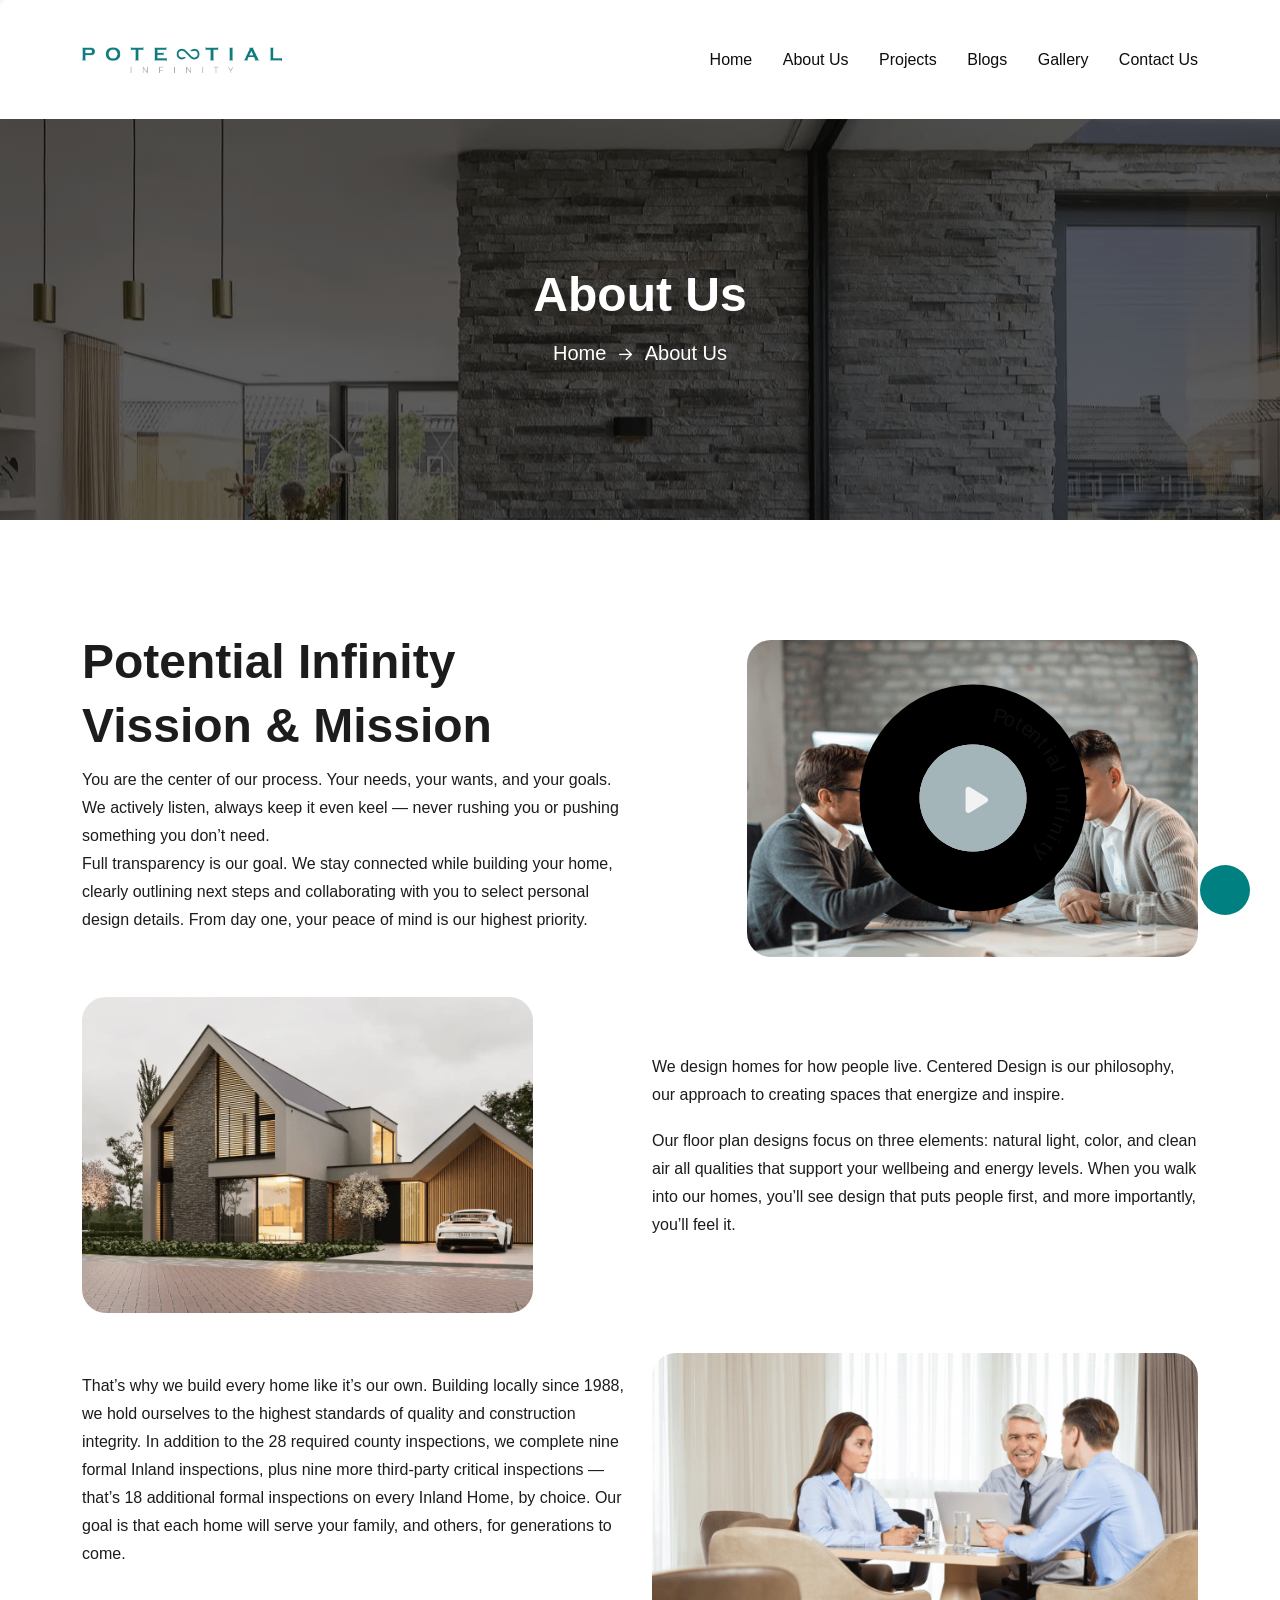
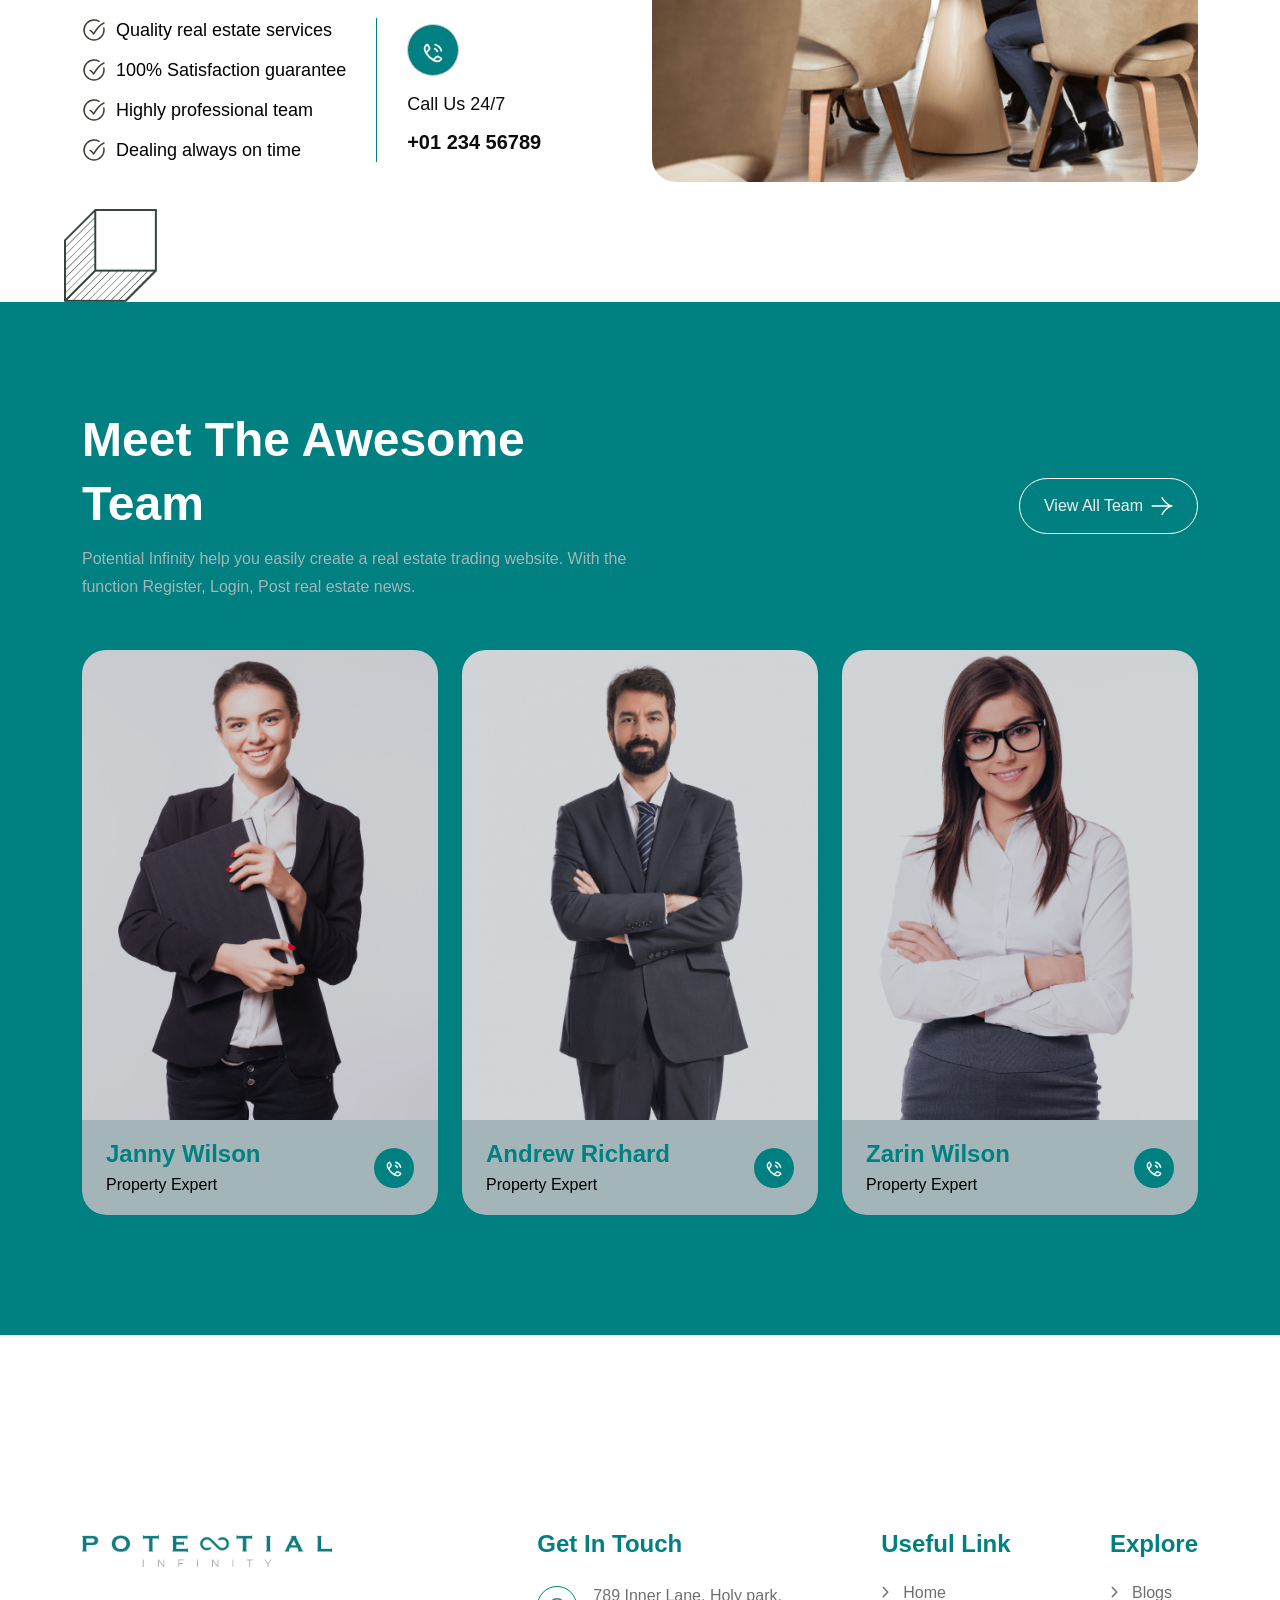
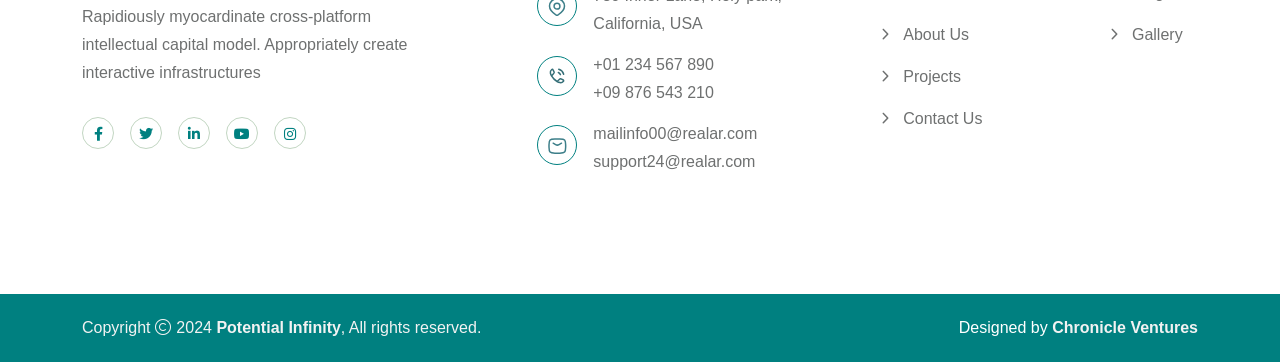
==== commit 847baaf1: "Add files via upload" ====
--- a/about.html
+++ b/about.html
@@ -16,19 +16,19 @@
     <meta name="viewport" content="width=device-width, initial-scale=1, shrink-to-fit=no">
 
     <!-- Favicons - Place favicon.ico in the root directory -->
-    <link rel="apple-touch-icon" sizes="57x57" href="assets/img/favicons/apple-icon-57x57.png">
-    <link rel="apple-touch-icon" sizes="60x60" href="assets/img/favicons/apple-icon-60x60.png">
-    <link rel="apple-touch-icon" sizes="72x72" href="assets/img/favicons/apple-icon-72x72.png">
-    <link rel="apple-touch-icon" sizes="76x76" href="assets/img/favicons/apple-icon-76x76.png">
-    <link rel="apple-touch-icon" sizes="114x114" href="assets/img/favicons/apple-icon-114x114.png">
-    <link rel="apple-touch-icon" sizes="120x120" href="assets/img/favicons/apple-icon-120x120.png">
-    <link rel="apple-touch-icon" sizes="144x144" href="assets/img/favicons/apple-icon-144x144.png">
-    <link rel="apple-touch-icon" sizes="152x152" href="assets/img/favicons/apple-icon-152x152.png">
-    <link rel="apple-touch-icon" sizes="180x180" href="assets/img/favicons/apple-icon-180x180.png">
-    <link rel="icon" type="image/png" sizes="192x192" href="assets/img/favicons/android-icon-192x192.png">
-    <link rel="icon" type="image/png" sizes="32x32" href="assets/img/favicons/favicon-32x32.png">
-    <link rel="icon" type="image/png" sizes="96x96" href="assets/img/favicons/favicon-96x96.png">
-    <link rel="icon" type="image/png" sizes="16x16" href="assets/img/favicons/favicon-16x16.png">
+    <link rel="apple-touch-icon" sizes="57x57" href="assets/img/favicons/Potential-Infinity-Logo-1.png">
+    <link rel="apple-touch-icon" sizes="60x60" href="assets/img/favicons/Potential-Infinity-Logo-1.png">
+    <link rel="apple-touch-icon" sizes="72x72" href="assets/img/favicons/Potential-Infinity-Logo-1.png">
+    <link rel="apple-touch-icon" sizes="76x76" href="assets/img/favicons/Potential-Infinity-Logo-1.png">
+    <link rel="apple-touch-icon" sizes="114x114" href="assets/img/favicons/Potential-Infinity-Logo-1.png">
+    <link rel="apple-touch-icon" sizes="120x120" href="assets/img/favicons/Potential-Infinity-Logo-1.png">
+    <link rel="apple-touch-icon" sizes="144x144" href="assets/img/favicons/Potential-Infinity-Logo-1.png">
+    <link rel="apple-touch-icon" sizes="152x152" href="assets/img/favicons/Potential-Infinity-Logo-1.png">
+    <link rel="apple-touch-icon" sizes="180x180" href="assets/img/favicons/Potential-Infinity-Logo-1.png">
+    <link rel="icon" type="image/png" sizes="192x192" href="assets/img/favicons/Potential-Infinity-Logo-1.png">
+    <link rel="icon" type="image/png" sizes="32x32" href="assets/img/favicons/Potential-Infinity-Logo-1.png">
+    <link rel="icon" type="image/png" sizes="96x96" href="assets/img/favicons/Potential-Infinity-Logo-1.png">
+    <link rel="icon" type="image/png" sizes="16x16" href="assets/img/favicons/Potential-Infinity-Logo-1.png">
     <link rel="manifest" href="assets/img/favicons/manifest.json">
     <meta name="msapplication-TileColor" content="#ffffff">
     <meta name="msapplication-TileImage" content="assets/img/favicons/ms-icon-144x144.png">
--- a/assets/css/style.css
+++ b/assets/css/style.css
@@ -0,0 +1,19198 @@
+@charset "UTF-8";
+/*
+Template Name: Realar
+Template URL: https://themeholy.com/html/realar/
+Description: Real Estate Apartment Complex HTML Template
+Author: themeholy
+Author URI: https://themeforest.net/user/themeholy
+Version: 1.0.0
+*/
+/*=================================
+    CSS Index Here
+==================================*/
+/*
+
+01. Theme Base
+    1.1. Mixin
+    1.2. Function
+    1.3. Variable
+    1.4. Typography
+    1.5. Extend
+    1.7. Wordpress Default
+02. Reset
+    2.1. Container
+    2.2. Grid
+    2.3. Input
+    2.4. Slider
+    2.5. Mobile Menu
+03. Utilities
+    3.1. Preloader
+    3.2. Buttons
+    3.3. Titles
+    3.4. Common
+    3.6. Font
+    3.7. Background
+    3.8. Text Color
+    3.9. Overlay
+    3.10. Animation
+
+04. Template Style
+    4.1. Widget
+    4.2. Header
+    4.3. Footer
+    4.4. Breadcumb
+    4.5. Pagination
+    4.6. Blog
+    4.7. Comments
+    4.8. Hero Area
+    4.9. Error    
+    4.00. Popup Search
+    4.00. Popup Side Menu
+    4.00. Wocommerce
+    4.00. Products
+    4.00. Cart
+    4.00. Checkout
+    4.00. Wishlist
+    4.00. Contact
+    4.00. About
+    4.00. Team
+    4.00. Testimonial
+    4.00. Counter
+    4.00. Blog
+    4.00. Brand
+    4.00. Simple Sections
+    4.00. Why
+    4.00. Faq
+    4.00. Service
+    4.00. Process
+    4.00. Pricing
+    4.00. Feature
+    4.00. Project
+    4.00. Category
+    4.00. CTA
+    4.00. Appointment
+    4.00. Video
+    4.00. Tab Menu
+
+05. Spacing
+
+*/
+/*=================================
+    CSS Index End
+==================================*/
+/*=================================
+   01. Theme Base
+==================================*/
+/*------------------- 1.1. Mixin -------------------*/
+/*------------------- 1.2. Function -------------------*/
+/*------------------- 1.3. Variable-------------------*/
+:root {
+  /* --theme-color: #1C2D37; */
+  --theme-color: #f2f2f2;
+  --theme-color2: #008080;
+  --title-color: #0D0D0C;
+  --title-dark2: #022b2b;
+  --title-dark: #364440;
+  --body-color: #6E7070;
+  --smoke-color: #C0CDD1;
+  --smoke-color2: #666666;
+  --black-color: #000000;
+  --black-color2: #1B1B1B;
+  --black-color3: #1A1A1A;
+  /* --gray-color: #DDE8DD; */
+  --gray-color: #BFCDD1;
+  /* --white-color: #ffffff; */
+  --white-color: #000000;
+  --light-color: #A4B5BA;
+  --yellow-color: #E2B93B;
+  --success-color: #27AE60;
+  --error-color: #EB5757;
+  --th-border-color: #CDCDCD;
+  --th-border-color2: #E6E6E6;
+  --title-font: "Outfit", sans-serif;
+  --body-font: "Inter", sans-serif;
+  --icon-font: "Font Awesome 6 Pro";
+  --main-container: 1296px;
+  --container-gutters: 24px;
+  --section-space: 120px;
+  --section-space-mobile: 80px;
+  --section-title-space: 60px;
+  --ripple-ani-duration: 5s;
+  --th-body-background: #ffffff;
+}
+
+/*------------------- 1.5. Typography -------------------*/
+html,
+body {
+  scroll-behavior: auto !important;
+}
+
+body {
+  font-family: var(--body-font);
+  font-size: 16px;
+  font-weight: 400;
+  color: var(--body-color);
+  line-height: 26px;
+  overflow-x: hidden;
+  background: var(--th-body-background);
+  -webkit-font-smoothing: antialiased;
+  /***scroll-bar***/
+}
+body::-webkit-scrollbar {
+  width: 10px;
+  height: 10px;
+  border-radius: 0px;
+}
+body::-webkit-scrollbar-track {
+  background: rgba(252, 0, 18, 0.1);
+  box-shadow: inset 0 0 6px rgba(0, 0, 0, 0.3);
+  -webkit-box-shadow: inset 0 0 6px rgba(0, 0, 0, 0.3);
+  border-radius: 0px;
+}
+body::-webkit-scrollbar-thumb {
+  background-color: var(--theme-color);
+  background-image: -webkit-linear-gradient(45deg, rgba(255, 255, 255, 0.3) 25%, transparent 20%, transparent 50%, rgba(255, 255, 255, 0.3) 50%, rgba(255, 255, 255, 0.3) 75%, transparent 75%, transparent);
+  border-radius: 0px;
+}
+
+iframe {
+  border: none;
+  width: 100%;
+}
+
+.slick-slide:focus,
+button:focus,
+a:focus,
+a:active,
+input,
+input:hover,
+input:focus,
+input:active,
+textarea,
+textarea:hover,
+textarea:focus,
+textarea:active {
+  outline: none;
+}
+
+input:focus {
+  outline: none;
+  box-shadow: none;
+}
+
+img:not([draggable]),
+embed,
+object,
+video {
+  max-width: 100%;
+  height: auto;
+}
+
+ul {
+  list-style-type: disc;
+}
+
+ol {
+  list-style-type: decimal;
+}
+
+table {
+  margin: 0 0 1.5em;
+  width: 100%;
+  border-collapse: collapse;
+  border-spacing: 0;
+  border: 1px solid var(--th-border-color);
+}
+
+th {
+  font-weight: 700;
+  color: var(--title-color);
+}
+
+td,
+th {
+  border: 1px solid var(--th-border-color);
+  padding: 9px 12px;
+}
+
+a {
+  color: var(--theme-color);
+  text-decoration: none;
+  outline: 0;
+  transition: all ease 0.4s;
+}
+a:hover {
+  color: var(--title-color);
+}
+a:active, a:focus, a:hover, a:visited {
+  text-decoration: none;
+  outline: 0;
+}
+
+button {
+  transition: all ease 0.4s;
+}
+
+img {
+  border: none;
+  max-width: 100%;
+}
+
+ins {
+  text-decoration: none;
+}
+
+pre {
+  font-family: var(--body-font);
+  background: #f5f5f5;
+  color: #666;
+  font-size: 14px;
+  margin: 20px 0;
+  overflow: auto;
+  padding: 20px;
+  white-space: pre-wrap;
+  word-wrap: break-word;
+}
+
+span.ajax-loader:empty,
+p:empty {
+  display: none;
+}
+
+p {
+  font-family: var(--body-font);
+  margin: 0 0 18px 0;
+  color: var(--body-color);
+  line-height: 1.75;
+}
+
+h1 a,
+h2 a,
+h3 a,
+h4 a,
+h5 a,
+h6 a,
+p a,
+span a {
+  font-size: inherit;
+  font-family: inherit;
+  font-weight: inherit;
+  line-height: inherit;
+}
+
+.h1,
+h1,
+.h2,
+h2,
+.h3,
+h3,
+.h4,
+h4,
+.h5,
+h5,
+.h6,
+h6 {
+  font-family: var(--title-font);
+  color: var(--theme-color2);
+  text-transform: none;
+  font-weight: 700;
+  line-height: 1.4;
+  margin: 0 0 15px 0;
+}
+
+.h1,
+h1 {
+  font-size: 80px;
+  line-height: 1.18;
+  /* Medium Large devices */
+}
+@media (max-width: 1299px) {
+  .h1,
+  h1 {
+    font-size: 70px;
+  }
+}
+
+.h2,
+h2 {
+  font-size: 48px;
+  line-height: 1.333;
+}
+
+.h3,
+h3 {
+  font-size: 36px;
+  line-height: 1.278;
+}
+
+.h4,
+h4 {
+  font-size: 30px;
+  line-height: 1.333;
+}
+
+.h5,
+h5 {
+  font-size: 24px;
+  line-height: 1.417;
+}
+
+.h6,
+h6 {
+  font-size: 20px;
+  line-height: 1.5;
+}
+
+/* Large devices */
+@media (max-width: 1199px) {
+  .h1,
+  h1 {
+    font-size: 60px;
+    line-height: 1.3;
+  }
+  .h2,
+  h2 {
+    font-size: 36px;
+    line-height: 1.3;
+  }
+  .h3,
+  h3 {
+    font-size: 30px;
+  }
+  .h4,
+  h4 {
+    font-size: 24px;
+  }
+  .h5,
+  h5 {
+    font-size: 20px;
+  }
+  .h6,
+  h6 {
+    font-size: 16px;
+  }
+}
+/* Small devices */
+@media (max-width: 767px) {
+  .h1,
+  h1 {
+    font-size: 40px;
+  }
+  .h2,
+  h2 {
+    font-size: 34px;
+    line-height: 1.3;
+  }
+  .h3,
+  h3 {
+    font-size: 26px;
+  }
+  .h4,
+  h4 {
+    font-size: 22px;
+  }
+  .h5,
+  h5 {
+    font-size: 18px;
+  }
+  .h6,
+  h6 {
+    font-size: 16px;
+  }
+}
+.cursor-follower {
+  position: fixed;
+  background: var(--theme-color);
+  border: 1px solid var(--theme-color);
+  width: 15px;
+  height: 15px;
+  border-radius: 100%;
+  z-index: 999999;
+  transition: 0.6s cubic-bezier(0.75, -1.27, 0.3, 2.33) transform, 0.2s cubic-bezier(0.75, -0.27, 0.3, 1.33) opacity, 0.2s cubic-bezier(0.75, -0.27, 0.3, 1.33) background;
+  -webkit-user-select: none;
+     -moz-user-select: none;
+          user-select: none;
+  pointer-events: none;
+  transform: translate(2px, 2px);
+  opacity: 0.7;
+  mix-blend-mode: multiply;
+}
+
+/*------------------- 1.6. Extend -------------------*/
+/*------------------- 1.7. Wordpress Default -------------------*/
+p.has-drop-cap {
+  margin-bottom: 20px;
+}
+
+.page--item p:last-child .alignright {
+  clear: right;
+}
+
+.blog-title,
+.pagi-title,
+.breadcumb-title {
+  word-break: break-word;
+}
+
+.blocks-gallery-caption,
+.wp-block-embed figcaption,
+.wp-block-image figcaption {
+  color: var(--body-color);
+}
+
+.bypostauthor,
+.gallery-caption {
+  display: block;
+}
+
+.page-links,
+.clearfix {
+  clear: both;
+}
+
+.page--item {
+  margin-bottom: 30px;
+}
+.page--item p {
+  line-height: 1.8;
+}
+
+.content-none-search {
+  margin-top: 30px;
+}
+
+.wp-block-button.aligncenter {
+  text-align: center;
+}
+
+.alignleft {
+  display: inline;
+  float: left;
+  margin-bottom: 10px;
+  margin-right: 1.5em;
+}
+
+.alignright {
+  display: inline;
+  float: right;
+  margin-bottom: 10px;
+  margin-left: 1.5em;
+  margin-right: 1em;
+}
+
+.aligncenter {
+  clear: both;
+  display: block;
+  margin-left: auto;
+  margin-right: auto;
+  max-width: 100%;
+}
+
+.gallery {
+  margin-bottom: 1.5em;
+  width: 100%;
+}
+
+.gallery-item {
+  display: inline-block;
+  text-align: center;
+  vertical-align: top;
+  width: 100%;
+  padding: 0 5px;
+}
+
+.wp-block-columns {
+  margin-bottom: 1em;
+}
+
+figure.gallery-item {
+  margin-bottom: 10px;
+  display: inline-block;
+}
+
+figure.wp-block-gallery {
+  margin-bottom: 14px;
+}
+
+.gallery-columns-2 .gallery-item {
+  max-width: 50%;
+}
+
+.gallery-columns-3 .gallery-item {
+  max-width: 33.33%;
+}
+
+.gallery-columns-4 .gallery-item {
+  max-width: 25%;
+}
+
+.gallery-columns-5 .gallery-item {
+  max-width: 20%;
+}
+
+.gallery-columns-6 .gallery-item {
+  max-width: 16.66%;
+}
+
+.gallery-columns-7 .gallery-item {
+  max-width: 14.28%;
+}
+
+.gallery-columns-8 .gallery-item {
+  max-width: 12.5%;
+}
+
+.gallery-columns-9 .gallery-item {
+  max-width: 11.11%;
+}
+
+.gallery-caption {
+  display: block;
+  font-size: 12px;
+  color: var(--body-color);
+  line-height: 1.5;
+  padding: 0.5em 0;
+}
+
+.wp-block-cover p:not(.has-text-color),
+.wp-block-cover-image-text,
+.wp-block-cover-text {
+  color: var(--white-color);
+}
+
+.wp-block-cover {
+  margin-bottom: 15px;
+}
+
+.wp-caption-text {
+  text-align: center;
+}
+
+.wp-caption {
+  margin-bottom: 1.5em;
+  max-width: 100%;
+}
+.wp-caption .wp-caption-text {
+  margin: 0.5em 0;
+  font-size: 14px;
+}
+
+.wp-block-media-text,
+.wp-block-media-text.alignwide,
+figure.wp-block-gallery {
+  margin-bottom: 30px;
+}
+
+.wp-block-media-text.alignwide {
+  background-color: var(--smoke-color);
+}
+
+.editor-styles-wrapper .has-large-font-size,
+.has-large-font-size {
+  line-height: 1.4;
+}
+
+.wp-block-latest-comments a {
+  color: inherit;
+}
+
+.wp-block-button {
+  margin-bottom: 10px;
+}
+.wp-block-button:last-child {
+  margin-bottom: 0;
+}
+.wp-block-button .wp-block-button__link {
+  color: #fff;
+}
+.wp-block-button .wp-block-button__link:hover {
+  color: #fff;
+  background-color: var(--theme-color);
+}
+.wp-block-button.is-style-outline .wp-block-button__link {
+  background-color: transparent;
+  border-color: var(--title-color);
+  color: var(--title-color);
+}
+.wp-block-button.is-style-outline .wp-block-button__link:hover {
+  color: #fff;
+  background-color: var(--theme-color);
+  border-color: var(--theme-color);
+}
+.wp-block-button.is-style-squared .wp-block-button__link {
+  border-radius: 0;
+}
+
+ol.wp-block-latest-comments li {
+  margin: 15px 0;
+}
+
+ul.wp-block-latest-posts {
+  padding: 0;
+  margin: 0;
+  margin-bottom: 15px;
+}
+ul.wp-block-latest-posts a {
+  color: inherit;
+}
+ul.wp-block-latest-posts a:hover {
+  color: var(--theme-color);
+}
+ul.wp-block-latest-posts li {
+  margin: 15px 0;
+}
+
+.wp-block-search__inside-wrapper {
+  position: relative;
+}
+
+.wp-block-search {
+  display: flex;
+  flex-wrap: wrap;
+  margin-bottom: 30px;
+}
+.wp-block-search .wp-block-search__input {
+  width: 100%;
+  max-width: 100%;
+  border: 1px solid transparent;
+  padding-left: 25px;
+  padding-right: 130px;
+  border: 1px solid transparent;
+  box-shadow: 0px 13px 25px rgba(0, 0, 0, 0.04);
+  border-radius: 0px;
+}
+.wp-block-search .wp-block-search__input:focus {
+  border-color: var(--theme-color);
+}
+.wp-block-search .wp-block-search__button {
+  margin: 0;
+  min-width: 110px;
+  height: 100%;
+  border: none;
+  color: #fff;
+  background-color: var(--theme-color);
+  border-radius: 0px;
+  position: absolute;
+  top: 0;
+  right: 0;
+}
+.wp-block-search .wp-block-search__button.has-icon {
+  min-width: 56px;
+}
+.wp-block-search .wp-block-search__button:hover {
+  background-color: var(--title-color);
+}
+
+.wp-block-search.wp-block-search__button-inside .wp-block-search__inside-wrapper {
+  padding: 0;
+  border: none;
+}
+.wp-block-search.wp-block-search__button-inside .wp-block-search__inside-wrapper .wp-block-search__input {
+  padding: 0 60px 0 25px;
+}
+
+ul.wp-block-rss a {
+  color: inherit;
+}
+
+.wp-block-group.has-background {
+  padding: 15px 15px 1px;
+  margin-bottom: 30px;
+}
+
+.wp-block-table td,
+.wp-block-table th {
+  border-color: rgba(0, 0, 0, 0.1);
+}
+
+.wp-block-table.is-style-stripes {
+  border: 1px solid rgba(0, 0, 0, 0.1);
+  margin-bottom: 30px;
+}
+
+.wp-block-table.is-style-stripes {
+  border: 0;
+  margin-bottom: 30px;
+  border-bottom: 0;
+}
+.wp-block-table.is-style-stripes th,
+.wp-block-table.is-style-stripes td {
+  border-color: var(--th-border-color);
+}
+
+.logged-in .sticky-wrapper.sticky,
+.logged-in .preloader .th-btn {
+  top: 32px;
+}
+@media (max-width: 782px) {
+  .logged-in .sticky-wrapper.sticky,
+  .logged-in .preloader .th-btn {
+    top: 46px;
+  }
+}
+@media (max-width: 600px) {
+  .logged-in .sticky-wrapper.sticky,
+  .logged-in .preloader .th-btn {
+    top: 0;
+  }
+}
+
+.post-password-form {
+  margin-bottom: 30px;
+  margin-top: 20px;
+}
+.post-password-form p {
+  display: flex;
+  position: relative;
+  gap: 15px;
+  /* Extra small devices */
+}
+@media (max-width: 575px) {
+  .post-password-form p {
+    flex-wrap: wrap;
+  }
+}
+.post-password-form label {
+  display: flex;
+  align-items: center;
+  flex: auto;
+  margin-bottom: 0;
+  line-height: 1;
+  margin-top: 0;
+  gap: 15px;
+  /* Extra small devices */
+}
+@media (max-width: 575px) {
+  .post-password-form label {
+    flex-wrap: wrap;
+  }
+}
+.post-password-form input {
+  width: 100%;
+  border: none;
+  height: 55px;
+  padding-left: 25px;
+  color: var(--body-color);
+  border: 1px solid var(--th-border-color);
+}
+.post-password-form input[type=submit] {
+  padding-left: 0;
+  padding-right: 0;
+  margin: 0;
+  width: 140px;
+  border: none;
+  color: #fff;
+  background-color: var(--theme-color);
+  text-align: center;
+}
+.post-password-form input[type=submit]:hover {
+  background-color: var(--title-color);
+}
+
+.page-links {
+  clear: both;
+  margin: 0 0 1.5em;
+  padding-top: 1em;
+}
+.page-links > .page-links-title {
+  margin-right: 10px;
+}
+.page-links > span:not(.page-links-title):not(.screen-reader-text),
+.page-links > a {
+  display: inline-block;
+  padding: 5px 13px;
+  background-color: var(--white-color);
+  color: var(--title-color);
+  border: 1px solid rgba(0, 0, 0, 0.08);
+  margin-right: 10px;
+}
+.page-links > span:not(.page-links-title):not(.screen-reader-text):hover,
+.page-links > a:hover {
+  opacity: 0.8;
+  color: var(--white-color);
+  background-color: var(--theme-color);
+  border-color: transparent;
+}
+.page-links > span:not(.page-links-title):not(.screen-reader-text).current,
+.page-links > a.current {
+  background-color: var(--theme-color);
+  color: var(--white-color);
+  border-color: transparent;
+}
+.page-links span.screen-reader-text {
+  display: none;
+}
+
+.blog-single .wp-block-archives-dropdown {
+  margin-bottom: 30px;
+}
+.blog-single.format-quote, .blog-single.format-link, .blog-single.tag-sticky-2, .blog-single.sticky {
+  border-color: transparent;
+  position: relative;
+}
+.blog-single.format-quote .blog-content:before, .blog-single.format-link .blog-content:before, .blog-single.tag-sticky-2 .blog-content:before, .blog-single.sticky .blog-content:before {
+  display: none;
+}
+.blog-single.format-quote:before, .blog-single.format-link:before, .blog-single.tag-sticky-2:before, .blog-single.sticky:before {
+  content: "\f0c1";
+  position: absolute;
+  font-family: var(--icon-font);
+  font-size: 16px;
+  font-weight: 500;
+  opacity: 1;
+  right: 0;
+  top: 0;
+  color: var(--white-color);
+  background-color: var(--theme-color);
+  z-index: 1;
+  height: 44px;
+  width: 44px;
+  line-height: 44px;
+  text-align: center;
+  border-radius: 0 20px 0 20px;
+  /* Small devices */
+}
+@media (max-width: 767px) {
+  .blog-single.format-quote:before, .blog-single.format-link:before, .blog-single.tag-sticky-2:before, .blog-single.sticky:before {
+    border-radius: 0 10px 0 10px;
+  }
+}
+.blog-single.tag-sticky-2::before, .blog-single.sticky::before {
+  content: "\f08d";
+}
+.blog-single.format-quote:before {
+  content: "\f10e";
+}
+.blog-single .blog-content .wp-block-categories-dropdown.wp-block-categories,
+.blog-single .blog-content .wp-block-archives-dropdown {
+  display: block;
+  margin-bottom: 30px;
+}
+
+.blog-details .blog-single:before {
+  display: none;
+}
+.blog-details .blog-single .blog-content {
+  background-color: transparent;
+  overflow: hidden;
+}
+.blog-details .blog-single.format-chat .blog-meta {
+  margin-bottom: 20px;
+}
+.blog-details .blog-single.format-chat .blog-content > p:nth-child(2n) {
+  background: var(--smoke-color);
+  padding: 5px 20px;
+}
+.blog-details .blog-single.tag-sticky-2, .blog-details .blog-single.sticky, .blog-details .blog-single.format-quote, .blog-details .blog-single.format-link {
+  background-color: transparent;
+}
+.blog-details .blog-single.tag-sticky-2:before, .blog-details .blog-single.sticky:before, .blog-details .blog-single.format-quote:before, .blog-details .blog-single.format-link:before {
+  display: none;
+}
+.blog-details .blog-title {
+  color: #121212;
+}
+.blog-details .checklist ul li{
+  color: #121212;
+}
+.nof-title {
+  margin-top: -0.24em;
+}
+
+.th-search {
+  background-color: var(--smoke-color2);
+  margin-bottom: 30px;
+  border-radius: 15px;
+  overflow: hidden;
+}
+.th-search .search-grid-content {
+  padding: 30px;
+  /* Small devices */
+}
+@media (max-width: 767px) {
+  .th-search .search-grid-content {
+    padding: 20px;
+  }
+}
+.th-search .search-grid-title {
+  font-size: 20px;
+  margin-bottom: 5px;
+  margin-top: 0;
+}
+.th-search .search-grid-title a {
+  color: inherit;
+}
+.th-search .search-grid-title a:hover {
+  color: var(--theme-color);
+}
+.th-search .search-grid-meta > * {
+  display: inline-block;
+  margin-right: 15px;
+  font-size: 14px;
+}
+.th-search .search-grid-meta > *:last-child {
+  margin-right: 0;
+}
+.th-search .search-grid-meta a,
+.th-search .search-grid-meta span {
+  color: var(--body-color);
+}
+
+/* Small devices */
+@media (max-width: 767px) {
+  .blog-single.format-quote:before, .blog-single.format-link:before, .blog-single.tag-sticky-2:before, .blog-single.sticky:before {
+    font-size: 14px;
+    width: 40px;
+    height: 40px;
+    line-height: 40px;
+  }
+}
+@media (max-width: 768px) {
+  .wp-block-latest-comments {
+    padding-left: 10px;
+  }
+  .page--content.clearfix + .th-comment-form {
+    margin-top: 24px;
+  }
+}
+/*blog-navigation*****************/
+.blog-navigation {
+  display: flex;
+  justify-content: space-between;
+  align-items: center;
+  border-top: 1px solid var(--smoke-color);
+  border-bottom: 1px solid var(--smoke-color);
+  padding: 30px 0;
+  margin-top: 40px;
+  margin-bottom: 30px;
+}
+.blog-navigation > div {
+  min-width: 220px;
+}
+.blog-navigation .nav-text {
+  font-size: 18px;
+  font-family: var(--body-font);
+  color: var(--title-color);
+  display: inline-block;
+  font-weight: 600;
+}
+.blog-navigation .nav-btn {
+  display: flex;
+  align-items: center;
+  gap: 25px;
+}
+.blog-navigation .nav-btn img {
+  border-radius: 10px;
+}
+.blog-navigation .nav-btn.next {
+  flex-direction: row-reverse;
+}
+.blog-navigation .nav-btn:hover .nav-text {
+  color: var(--theme-color);
+}
+.blog-navigation .blog-btn {
+  font-size: 38px;
+  color: var(--light-color);
+}
+.blog-navigation .blog-btn:hover {
+  color: var(--theme-color);
+}
+
+/* Extra small devices */
+@media (max-width: 575px) {
+  .blog-navigation > div {
+    min-width: 150px;
+  }
+  .blog-navigation .nav-img {
+    width: 50px;
+  }
+  .blog-navigation .nav-btn {
+    gap: 8px;
+  }
+  .blog-navigation .nav-btn img {
+    width: 50px !important;
+    border-radius: 5px;
+  }
+  .blog-navigation .nav-text {
+    font-size: 14px;
+  }
+  .blog-navigation .blog-btn {
+    display: none;
+  }
+}
+/*blog-author*****************/
+.blog-author {
+  margin-top: 40px;
+  margin-bottom: 40px;
+  display: flex;
+  background-color: var(--smoke-color);
+  border-radius: 20px;
+  overflow: hidden;
+}
+.blog-author .auhtor-img {
+  width: 212px;
+  min-height: 100%;
+  background-color: #00ffff;
+  text-align: center;
+  display: grid;
+  align-content: center;
+  justify-content: center;
+  /* Small devices */
+}
+@media (max-width: 767px) {
+  .blog-author .auhtor-img {
+    width: 100%;
+    min-height: 200px;
+  }
+}
+.blog-author .auhtor-img img {
+  width: 96px;
+  height: auto;
+  -o-object-fit: cover;
+     object-fit: cover;
+  -o-object-position: center center;
+     object-position: center center;
+}
+.blog-author .author-name {
+  font-size: 24px;
+  margin-top: -0.2em;
+  margin-bottom: 16px;
+}
+.blog-author .author-text {
+  margin-bottom: 0;
+}
+.blog-author .media-body {
+  padding: 40px 40px 40px 40px;
+  align-self: center;
+}
+
+/* Small devices */
+@media (max-width: 767px) {
+  .blog-author {
+    flex-direction: column;
+  }
+  .blog-author .auhtor-img img {
+    width: 100%;
+  }
+}
+/* Extra small devices */
+@media (max-width: 575px) {
+  .blog-author .media-body {
+    padding: 35px 20px 30px 20px;
+  }
+}
+/*listing wp css***************/
+.directorist-content-active .directorist-listings-header {
+  background: transparent;
+  border-radius: 16px;
+  border: 1px solid var(--theme-color);
+}
+
+.directorist-content-active .directorist-listings-header__left .directorist-filter-btn {
+  background: transparent !important;
+}
+.directorist-content-active .directorist-listings-header__left .directorist-filter-btn:hover {
+  background: var(--white-color) !important;
+}
+
+.atbd_content_active #directorist.atbd_wrapper .atbd_submit_btn_wrapper .more-filter, #directorist.atbd_wrapper .btn-outline-primary, .atbd_dropdown .atbd_dropdown-toggle, .directorist-btn.directorist-btn-outline-dark, .directorist-btn.directorist-btn-outline-primary {
+  background: transparent !important;
+}
+.atbd_content_active #directorist.atbd_wrapper .atbd_submit_btn_wrapper .more-filter:hover, #directorist.atbd_wrapper .btn-outline-primary:hover, .atbd_dropdown .atbd_dropdown-toggle:hover, .directorist-btn.directorist-btn-outline-dark:hover, .directorist-btn.directorist-btn-outline-primary:hover {
+  background: var(--white-color) !important;
+}
+
+.directorist-advanced-filter {
+  background: transparent;
+  margin-top: 20px;
+  border-radius: 16px;
+  border: 1px solid var(--theme-color);
+}
+
+.directorist-advanced-filter__basic {
+  margin-bottom: 0;
+  border-bottom: 0;
+  gap: 20px;
+}
+.directorist-advanced-filter__basic .directorist-advanced-filter__basic--element {
+  flex: 0 0 calc(33.33% - 14px);
+  width: calc(33.33% - 15px);
+  /* Medium devices */
+}
+@media (max-width: 991px) {
+  .directorist-advanced-filter__basic .directorist-advanced-filter__basic--element {
+    width: 100%;
+    flex: 0 0 100%;
+  }
+}
+.directorist-advanced-filter__basic .directorist-advanced-filter__basic--element .directorist-search-field {
+  color: var(--theme-color);
+}
+.directorist-advanced-filter__basic .directorist-advanced-filter__basic--element .directorist-search-field .directorist-select.directorist-search-location,
+.directorist-advanced-filter__basic .directorist-advanced-filter__basic--element .directorist-search-field .directorist-select.directorist-search-category {
+  width: 100%;
+}
+.directorist-advanced-filter__basic .directorist-advanced-filter__basic--element .directorist-search-field .select2-container--default .select2-selection--single .select2-selection__placeholder {
+  color: var(--theme-color);
+}
+.directorist-advanced-filter__basic .directorist-advanced-filter__basic--element .directorist-search-field .select2-container--default .select2-selection--single {
+  background: transparent;
+  border: 0;
+}
+.directorist-advanced-filter__basic .directorist-advanced-filter__basic--element .directorist-search-field .select2-container--default .select2-selection--single .select2-selection__rendered {
+  line-height: 42px;
+}
+.directorist-advanced-filter__basic .directorist-form-group .directorist-form-element {
+  background: transparent;
+  border: 0;
+}
+.directorist-advanced-filter__basic .directorist-form-group .directorist-form-element::-moz-placeholder {
+  color: var(--theme-color);
+}
+.directorist-advanced-filter__basic .directorist-form-group .directorist-form-element::placeholder {
+  color: var(--theme-color);
+}
+
+.directorist-advanced-filter__basic--element .directorist-search-field {
+  display: flex;
+  flex-direction: row;
+  align-items: center;
+  border: 1px solid var(--theme-color);
+  border-radius: 50px;
+  padding: 0 20px !important;
+}
+
+/*wp-widget-property-contact***********/
+.atbd_widget_title {
+  color: var(--white-color);
+  margin-top: -0.5em;
+}
+.atbd_widget_title h1, .atbd_widget_title h2, .atbd_widget_title h3, .atbd_widget_title h4, .atbd_widget_title h5, .atbd_widget_title h6 {
+  color: inherit;
+}
+
+.wp-widget-property-contact .atbdp-widget-listing-contact .form-group {
+  --bs-gutter-x: 20px;
+}
+.wp-widget-property-contact .atbdp-widget-listing-contact .form-group .form-control {
+  background: transparent;
+  border: 1px solid rgba(255, 255, 255, 0.5);
+  border-radius: 40px;
+  color: var(--white-color);
+}
+.wp-widget-property-contact .atbdp-widget-listing-contact .form-group .form-control::-moz-placeholder {
+  color: rgba(255, 255, 255, 0.6);
+}
+.wp-widget-property-contact .atbdp-widget-listing-contact .form-group .form-control::placeholder {
+  color: rgba(255, 255, 255, 0.6);
+}
+.wp-widget-property-contact .atbdp-widget-listing-contact .form-group textarea.form-control {
+  border-radius: 20px;
+}
+.wp-widget-property-contact .btn {
+  font-size: 16px;
+  font-weight: 500;
+  line-height: 1;
+  padding: 13.5px 24px;
+  min-width: 125px;
+  border-radius: 50px;
+  justify-content: center;
+  align-items: center;
+  background: var(--white-color);
+  color: var(--title-color);
+  border: 0;
+  width: 100%;
+}
+.wp-widget-property-contact .btn:hover {
+  background: var(--theme-color2);
+}
+.wp-widget-property-contact .btn:active, .wp-widget-property-contact .btn:focus {
+  outline: 0;
+  box-shadow: none;
+  border: 0;
+}
+
+/*wp-widget-property-contact***********/
+.wp-widget-property-author .atbd_author_info_widget .atbd_avatar_wrapper {
+  display: flex;
+  align-items: center;
+  gap: 20px;
+}
+.wp-widget-property-author .atbd_author_info_widget .atbd_avatar_wrapper .atbd_review_avatar {
+  border-radius: 10px;
+  width: 120px;
+  overflow: hidden;
+  display: inline-block;
+}
+.wp-widget-property-author .atbd_author_info_widget .atbd_avatar_wrapper .atbd_name_time h4 {
+  font-size: 22px;
+  color: var(--white-color);
+  margin-top: 10px;
+  margin-bottom: 5px;
+}
+.wp-widget-property-author .atbd_author_info_widget .atbd_avatar_wrapper .atbd_name_time .review_time {
+  font-size: 14px;
+  color: var(--light-color);
+}
+.wp-widget-property-author .atbd_author_info_widget .atbd_widget_contact_info {
+  margin-top: 20px;
+  margin-bottom: 20px;
+}
+.wp-widget-property-author .atbd_author_info_widget .atbd_widget_contact_info ul {
+  margin: 0;
+  padding: 0;
+  list-style: none;
+}
+.wp-widget-property-author .atbd_author_info_widget .atbd_widget_contact_info ul li {
+  display: flex;
+  gap: 10px;
+  color: var(--white-color);
+}
+.wp-widget-property-author .atbd_author_info_widget .atbd_widget_contact_info ul li:not(:last-child) {
+  margin-bottom: 15px;
+}
+.wp-widget-property-author .atbd_author_info_widget .atbd_widget_contact_info ul li i {
+  filter: brightness(9);
+  border: 1px solid rgba(255, 255, 255, 0.5);
+  width: 30px;
+  height: 30px;
+  line-height: 30px;
+  text-align: center;
+  border-radius: 50%;
+  display: inline-flex;
+  justify-content: center;
+  align-items: center;
+  flex: none;
+}
+.wp-widget-property-author .atbd_author_info_widget .atbd_widget_contact_info ul li .atbd_info {
+  color: inherit;
+}
+.wp-widget-property-author .atbd_author_info_widget .atbd_widget_contact_info ul li .atbd_info a {
+  color: inherit;
+}
+.wp-widget-property-author .atbd_author_info_widget .atbd_social_wrap {
+  display: flex;
+  gap: 10px;
+  margin-bottom: 10px;
+}
+.wp-widget-property-author .atbd_author_info_widget .atbd_social_wrap p a {
+  color: var(--white-color);
+  width: 30px;
+  height: 30px;
+  display: inline-flex;
+  align-items: center;
+  justify-content: center;
+  border-radius: 4px;
+  background: rgba(255, 255, 255, 0.2);
+  filter: brightness(9);
+}
+.wp-widget-property-author .atbd_author_info_widget .atbd_social_wrap p a:hover {
+  background: var(--theme-color2);
+  filter: none;
+}
+.wp-widget-property-author .btn {
+  font-size: 16px;
+  font-weight: 500;
+  line-height: 1;
+  padding: 13.5px 24px;
+  min-width: 125px;
+  border-radius: 50px;
+  justify-content: center;
+  align-items: center;
+  background: transparent;
+  border: 1px solid var(--white-color);
+  color: var(--white-color);
+  width: 100%;
+}
+.wp-widget-property-author .btn:hover {
+  background: var(--white-color);
+  color: var(--theme-color);
+}
+.wp-widget-property-author .btn:active, .wp-widget-property-author .btn:focus {
+  outline: 0;
+  box-shadow: none;
+  border: 0;
+}
+
+.directorist-review-content .directorist-review-content__header {
+  border-bottom-color: #f2f2f2;
+  background: rgba(255, 255, 255, 0.2);
+  border-radius: 10px 10px 0 0;
+  border: 0;
+}
+.directorist-review-content .directorist-review-content__header h3 {
+  font-size: 24px;
+}
+.directorist-review-content .directorist-review-content__header h3 span {
+  font-size: 16px;
+}
+.directorist-review-content .directorist-review-content__overview {
+  padding: 30px 25px;
+  background: rgba(255, 255, 255, 0.4);
+  border-radius: 0 0 10px 10px;
+  border: 0;
+}
+.directorist-review-content .directorist-review-content__reviews,
+.directorist-review-content .directorist-review-content__reviews ul {
+  margin-top: 40px;
+}
+.directorist-review-content .directorist-review-content__reviews > li:not(:last-child) {
+  margin-bottom: 20px;
+}
+.directorist-review-content .directorist-review-content__reviews .directorist-review-single {
+  padding: 25px;
+  background: rgba(255, 255, 255, 0.4);
+  border-radius: 10px;
+  border: 0;
+}
+.directorist-review-content .directorist-review-content__reviews .directorist-review-single .directorist-review-single__contents-wrap .directorist-review-single__header .directorist-review-single__author__details h2 {
+  font-size: 20px;
+}
+.directorist-review-content .directorist-review-content__reviews .directorist-review-single .directorist-review-single__contents-wrap .directorist-review-single__header .directorist-review-single__author__details h2 time {
+  color: var(--theme-color);
+}
+.directorist-review-content .directorist-review-content__overview__rating {
+  text-align: start;
+}
+.directorist-review-content .directorist-review-content__overview__rating .directorist-rating-overall {
+  color: var(--theme-color);
+}
+.directorist-review-content .directorist-review-single__content p {
+  color: var(--theme-color);
+}
+.directorist-review-content .directorist-review-content__reviews .directorist-review-single__reply a {
+  color: var(--theme-color);
+  font-size: 16px;
+}
+.directorist-review-content .directorist-review-content__reviews .directorist-review-single__reply a i {
+  filter: brightness(0);
+  margin-right: 7px !important;
+}
+
+.directorist-archive-items .property-card-wrap.style-dark .property-thumb {
+  -webkit-mask-image: url("../img/property-card1-img-mask.html");
+          mask-image: url("../img/property-card1-img-mask.html");
+}
+
+/*directorist-authors__card***********/
+.directorist-content-active .directorist-authors__card {
+  border: 0;
+  border-radius: 10px;
+}
+.directorist-content-active .directorist-authors__card .directorist-authors__card__info-list li {
+  color: var(--theme-color);
+}
+.directorist-content-active .directorist-authors__card .directorist-authors__card__info-list li i {
+  border: 1px solid var(--theme-color);
+  width: 30px;
+  height: 30px;
+  line-height: 30px;
+  text-align: center;
+  border-radius: 50%;
+  display: inline-flex;
+  justify-content: center;
+  align-items: center;
+  margin-top: 0;
+  margin-right: 10px;
+}
+.directorist-content-active .directorist-authors__card .directorist-authors__card__info-list li a {
+  color: var(--theme-color);
+}
+.directorist-content-active .directorist-authors__card .directorist-authors__card__info-list li:not(:last-child) {
+  margin-bottom: 12px;
+}
+.directorist-content-active .directorist-authors__card .directorist-btn {
+  border-radius: 50px;
+}
+.directorist-content-active .directorist-authors__card .directorist-btn:hover {
+  background: var(--theme-color2);
+  color: var(--title-color);
+}
+.directorist-content-active .directorist-authors__card .directorist-author-social a:hover {
+  background: var(--theme-color2);
+  color: var(--title-color);
+}
+.directorist-content-active .directorist-authors__card .directorist-author-social a:hover i {
+  filter: brightness(0);
+}
+
+.sticky-widget-sidebar {
+  position: relative;
+}
+.sticky-widget-sidebar .wp-sticky-sidebar {
+  position: sticky;
+  top: 160px;
+}
+
+/*directorist-authors__details***********/
+.directorist-author-profile-wrap.directorist-card {
+  border: 0;
+  border-radius: 20px;
+  background: var(--theme-color);
+}
+.directorist-author-profile-wrap.directorist-card .directorist-author-avatar .directorist-author-avatar__info .directorist-author-name {
+  color: var(--white-color);
+}
+.directorist-author-profile-wrap.directorist-card .directorist-author-avatar .directorist-author-avatar__info p {
+  color: var(--light-color);
+}
+.directorist-author-profile-wrap.directorist-card .directorist-author-meta-list .directorist-author-meta-list__item .directorist-listing-rating-meta {
+  display: flex;
+  color: var(--white-color);
+}
+.directorist-author-profile-wrap.directorist-card .directorist-author-meta-list .directorist-author-meta-list__item .directorist-listing-rating-meta i:after {
+  background-color: var(--theme-color2);
+}
+.directorist-author-profile-wrap.directorist-card .directorist-author-meta-list .directorist-author-meta-list__item .directorist-review-count, .directorist-author-profile-wrap.directorist-card .directorist-author-meta-list .directorist-author-meta-list__item .directorist-listing-count {
+  color: var(--light-color);
+}
+.directorist-author-profile-wrap.directorist-card .directorist-author-meta-list .directorist-author-meta-list__item .directorist-review-count span, .directorist-author-profile-wrap.directorist-card .directorist-author-meta-list .directorist-author-meta-list__item .directorist-listing-count span {
+  display: inline-block;
+  color: var(--white-color);
+}
+.directorist-author-profile-wrap.directorist-card .directorist-author-meta-list .directorist-info-meta + .directorist-info-meta:before {
+  background-color: rgba(255, 255, 255, 0.1);
+}
+
+.directorist-card.directorist-author-about {
+  border: 0;
+  border-radius: 20px;
+  background: var(--theme-color);
+}
+.directorist-card.directorist-author-about .directorist-card__header {
+  padding: 24px 35px 30px;
+  border-bottom: 1px solid rgba(255, 255, 255, 0.1);
+  border-radius: 20px 20px 0 0;
+}
+.directorist-card.directorist-author-about .directorist-card__header .directorist-card__header--title {
+  font-size: 24px;
+  color: var(--white-color);
+}
+.directorist-card.directorist-author-about .directorist-card__header .directorist-card__header--title i:after {
+  width: 24px;
+  height: 24px;
+  background-color: var(--white-color);
+}
+.directorist-card.directorist-author-about .directorist-card__body {
+  padding: 24px 35px;
+  border-radius: 0 0 20px 20px;
+}
+.directorist-card.directorist-author-about .directorist-card__body p {
+  font-size: 16px;
+  color: var(--light-color);
+}
+
+.directorist-card.directorist-widget.directorist-author-contact {
+  border-radius: 20px;
+  border: 0;
+  background: var(--theme-color);
+}
+.directorist-card.directorist-widget.directorist-author-contact .directorist-card__header {
+  padding: 24px 30px;
+  border-bottom: 1px solid rgba(255, 255, 255, 0.1);
+  border-radius: 20px 20px 0 0;
+}
+.directorist-card.directorist-widget.directorist-author-contact .directorist-card__header .directorist-card__header--title.directorist-widget-title {
+  font-size: 24px;
+  color: var(--white-color);
+}
+.directorist-card.directorist-widget.directorist-author-contact .directorist-card__body {
+  padding: 24px 30px 30px;
+}
+.directorist-card.directorist-widget.directorist-author-contact .directorist-card__body .directorist-author-info-widget .directorist-author-info-list .directorist-author-info-list__item span {
+  color: var(--light-color);
+}
+.directorist-card.directorist-widget.directorist-author-contact .directorist-card__body .directorist-author-info-widget .directorist-author-info-list .directorist-author-info-list__item span a {
+  color: var(--light-color);
+}
+.directorist-card.directorist-widget.directorist-author-contact .directorist-card__body .directorist-author-info-widget .directorist-author-info-list .directorist-author-info-list__item i {
+  width: 30px;
+  height: 30px;
+  border: 1px solid var(--light-color);
+  border-radius: 50%;
+  display: flex;
+  align-items: center;
+  justify-content: center;
+  margin-right: 10px;
+}
+.directorist-card.directorist-widget.directorist-author-contact .directorist-card__body .directorist-author-info-widget .directorist-author-info-list .directorist-author-info-list__item i:after {
+  background-color: var(--light-color);
+}
+.directorist-card.directorist-widget.directorist-author-contact .directorist-card__body .directorist-author-social {
+  margin-top: 20px;
+}
+.directorist-card.directorist-widget.directorist-author-contact .directorist-card__body .directorist-author-social .directorist-author-social-item a {
+  background: rgba(255, 255, 255, 0.2);
+}
+.directorist-card.directorist-widget.directorist-author-contact .directorist-card__body .directorist-author-social .directorist-author-social-item a i:after {
+  background-color: var(--white-color);
+}
+.directorist-card.directorist-widget.directorist-author-contact .directorist-card__body .directorist-author-social .directorist-author-social-item a:hover {
+  background: var(--theme-color2);
+  color: var(--title-color);
+}
+.directorist-card.directorist-widget.directorist-author-contact .directorist-card__body .directorist-author-social .directorist-author-social-item a:hover i:after {
+  background-color: var(--theme-color);
+}
+
+.directorist-add-listing-form .directorist-content-module, #directiost-listing-fields_wrapper .directorist-content-module {
+  border-radius: 20px;
+  box-shadow: 0px 9px 14px #fbfbfb;
+}
+
+.directorist-content-module__title {
+  background: var(--theme-color);
+  border-radius: 20px 20px 0 0;
+  margin: 0 -1px;
+}
+.directorist-content-module__title h4 {
+  font-size: 24px;
+  color: var(--white-color);
+}
+
+.directorist-add-listing-form .select2-container--default .select2-selection--multiple .select2-selection__rendered li input {
+  height: 40px;
+}
+
+.directorist-btn {
+  border: 0;
+}
+.directorist-btn .plus-sign {
+  margin-right: 5px;
+}
+
+.atbdp_login_form_shortcode,
+.directory_register_form_wrap {
+  box-shadow: 0px 9px 14px #fbfbfb;
+  border-radius: 20px;
+  padding: 30px;
+  border: 1px solid #e3e6ef;
+}
+
+/*directorist-listing-single***************/
+.directorist-listing-single {
+  background: var(--theme-color);
+  border-radius: 15px;
+  border: 0;
+}
+.directorist-listing-single .property-thumb {
+  overflow: hidden;
+  border-radius: 14px 14px 0 0;
+}
+.directorist-listing-single .directorist-badge.directorist-badge-popular {
+  background: var(--theme-color2) !important;
+}
+.directorist-listing-single .directorist-badge {
+  padding: 3px 10px;
+  color: var(--title-color);
+  font-weight: 600;
+}
+.directorist-listing-single .directorist-listing-single__info .directorist-listing-title {
+  font-size: 24px;
+}
+.directorist-listing-single .directorist-listing-single__info .directorist-listing-title a {
+  color: var(--white-color);
+}
+.directorist-listing-single .directorist-rating-meta .directorist-rating-avg {
+  font-weight: 400;
+  color: var(--white-color);
+}
+.directorist-listing-single .directorist-rating-meta i.directorist-icon-mask:after {
+  background-color: var(--theme-color2);
+}
+.directorist-listing-single .directorist-listing-single__info .directorist-pricing-meta .directorist-listing-price {
+  background: transparent;
+  color: var(--white-color);
+  font-size: 18px;
+  font-weight: 600;
+}
+.directorist-listing-single .directorist-listing-single__info .directorist-listing-single__info--list ul li > div .directorist-icon-mask {
+  width: 30px;
+  height: 30px;
+  border: 1px solid rgb(255, 255, 255);
+  border-radius: 50%;
+  display: inline-flex;
+  align-items: center;
+  justify-content: center;
+  margin-right: 6px;
+}
+.directorist-listing-single .directorist-listing-single__info .directorist-listing-single__info--list ul li > div .directorist-icon-mask:after {
+  background-color: white;
+}
+.directorist-listing-single .directorist-listing-single__info .directorist-listing-single__info--list ul li {
+  color: var(--white-color);
+}
+.directorist-listing-single .directorist-listing-single__info .directorist-listing-single__info--list ul li a {
+  color: var(--white-color);
+}
+.directorist-listing-single .directorist-listing-single__meta {
+  border-top: 1px solid rgba(255, 255, 255, 0.2);
+}
+.directorist-listing-single .directorist-listing-single__meta .directorist-listing-category > a .directorist-icon-mask {
+  border: 1px solid var(--white-color);
+  background: transparent;
+}
+.directorist-listing-single .directorist-listing-single__meta .directorist-listing-category > a .directorist-icon-mask:after {
+  background-color: var(--white-color);
+}
+.directorist-listing-single .directorist-listing-single__meta .directorist-listing-single__meta--left .directorist-listing-category a {
+  color: var(--white-color);
+}
+.directorist-listing-single .directorist-listing-single__meta .directorist-listing-single__meta--right .directorist-view-count {
+  color: var(--white-color);
+}
+.directorist-listing-single .directorist-listing-single__meta .directorist-listing-single__meta--right .directorist-view-count .directorist-icon-mask:after {
+  background-color: var(--theme-color2);
+}
+.directorist-listing-single .directorist-listing-single__info .directorist-listing-single__info--list ul li:not(:last-child) {
+  margin: 0 0 15px;
+}
+.directorist-listing-single .directorist-listing-category__popup {
+  color: var(--white-color);
+}
+
+/*directorist-listing-list*******************/
+.directorist-listing-single.directorist-listing-list .property-thumb {
+  border-radius: 14px 0 0 14px;
+}
+
+/*=================================
+    02. Reset
+==================================*/
+/*------------------- 2.1. Container -------------------*/
+/* Medium Large devices */
+@media (max-width: 1399px) {
+  :root {
+    --main-container: 1250px;
+  }
+}
+@media only screen and (min-width: 1300px) {
+  .container-xxl,
+  .container-xl,
+  .container-lg,
+  .container-md,
+  .container-sm,
+  .container {
+    max-width: calc(var(--main-container) + var(--container-gutters));
+    padding-left: calc(var(--container-gutters) / 2);
+    padding-right: calc(var(--container-gutters) / 2);
+  }
+  .container-xxl.px-0,
+  .container-xl.px-0,
+  .container-lg.px-0,
+  .container-md.px-0,
+  .container-sm.px-0,
+  .container.px-0 {
+    max-width: var(--main-container);
+  }
+}
+@media only screen and (min-width: 1300px) {
+  .th-container {
+    --main-container: 1408px;
+  }
+  .th-container2 {
+    --main-container: 1760px;
+  }
+}
+@media only screen and (max-width: 1600px) {
+  .container-fluid.px-0 {
+    padding-left: 15px !important;
+    padding-right: 15px !important;
+  }
+  .container-fluid.px-0 .row {
+    margin-left: 0 !important;
+    margin-right: 0 !important;
+  }
+}
+/*------------------- 2.2. Grid -------------------*/
+.slick-track > [class*=col] {
+  flex-shrink: 0;
+  width: 100%;
+  max-width: 100%;
+  padding-right: calc(var(--bs-gutter-x) / 2);
+  padding-left: calc(var(--bs-gutter-x) / 2);
+  margin-top: var(--bs-gutter-y);
+}
+
+@media (min-width: 1300px) {
+  .row {
+    --bs-gutter-x: 24px;
+  }
+}
+.gy-10 {
+  --bs-gutter-y: 10px;
+}
+
+.gy-30 {
+  --bs-gutter-y: 30px;
+}
+
+.gy-35 {
+  --bs-gutter-y: 35px;
+}
+
+.gy-40 {
+  --bs-gutter-y: 40px;
+}
+
+.gy-50 {
+  --bs-gutter-y: 50px;
+}
+
+.gy-80 {
+  --bs-gutter-y: 80px;
+}
+
+.g-0 {
+  --bs-gutter-y: 0;
+  --bs-gutter-x: 0;
+}
+
+.gx-0 {
+  --bs-gutter-x: 0;
+}
+
+.gx-35 {
+  --bs-gutter-x: 35px;
+}
+
+.gx-10 {
+  --bs-gutter-x: 10px;
+}
+
+@media (min-width: 1299px) {
+  .gx-60 {
+    --bs-gutter-x: 60px;
+  }
+  .gx-70 {
+    --bs-gutter-x: 70px;
+  }
+}
+@media (min-width: 1399px) {
+  .gx-30 {
+    --bs-gutter-x: 30px;
+  }
+  .gx-25 {
+    --bs-gutter-x: 25px;
+  }
+  .gx-40 {
+    --bs-gutter-x: 40px;
+  }
+}
+/* Large devices */
+@media (max-width: 1199px) {
+  .gy-80 {
+    --bs-gutter-y: 50px;
+  }
+}
+/* Medium devices */
+@media (max-width: 991px) {
+  .gy-50 {
+    --bs-gutter-y: 40px;
+  }
+}
+/*------------------- 2.3. Input -------------------*/
+select,
+.form-control,
+.form-select,
+textarea,
+input {
+  height: 50px;
+  padding: 0 25px 0 25px;
+  padding-right: 45px;
+  border: 1px solid transparent;
+  color: var(--body-color);
+  background-color: var(--gray-color);
+  border-radius: 5px;
+  font-size: 16px;
+  width: 100%;
+  font-family: var(--body-font);
+  transition: 0.4s ease-in-out;
+}
+select:focus,
+.form-control:focus,
+.form-select:focus,
+textarea:focus,
+input:focus {
+  outline: 0;
+  box-shadow: none;
+  border-color: var(--th-border-color);
+  background-color: var(--gray-color);
+}
+select::-moz-placeholder,
+.form-control::-moz-placeholder,
+.form-select::-moz-placeholder,
+textarea::-moz-placeholder,
+input::-moz-placeholder {
+  color: var(--body-color);
+}
+select::-moz-placeholder, .form-control::-moz-placeholder, .form-select::-moz-placeholder, textarea::-moz-placeholder, input::-moz-placeholder {
+  color: var(--body-color);
+}
+select::placeholder,
+.form-control::placeholder,
+.form-select::placeholder,
+textarea::placeholder,
+input::placeholder {
+  color: var(--body-color);
+}
+
+input[type=date] {
+  padding: 0 25px 0 25px;
+  position: relative;
+}
+input[type=date]:after {
+  content: "\f073";
+  position: relative;
+  font-family: var(--icon-font);
+  top: 0px;
+  font-weight: 300;
+  color: var(--theme-color);
+}
+
+input[type=date]::-webkit-calendar-picker-indicator {
+  background: transparent;
+  position: absolute;
+  right: 20px;
+  z-index: 1;
+  cursor: pointer;
+}
+
+.form-select,
+select {
+  display: block;
+  width: 100%;
+  line-height: 1.5;
+  vertical-align: middle;
+  background-image: url("data:image/svg+xml;charset=utf-8,%3Csvg xmlns='http://www.w3.org/2000/svg' viewBox='0 0 16 16'%3E%3Cpath fill='none' stroke='%23343a40' stroke-linecap='round' stroke-linejoin='round' stroke-width='2' d='M2 5l6 6 6-6'/%3E%3C/svg%3E");
+  background-position: right 26px center;
+  background-repeat: no-repeat;
+  background-size: 16px 12px;
+  -webkit-appearance: none;
+  -moz-appearance: none;
+  appearance: none;
+  cursor: pointer;
+}
+.form-select.style2,
+select.style2 {
+  background-image: url("data:image/svg+xml,%3Csvg width='11' height='6' viewBox='0 0 11 6' fill='none' xmlns='http://www.w3.org/2000/svg'%3E%3Cpath d='M9.87109 1.71094L5.71484 5.62109C5.56901 5.7487 5.41406 5.8125 5.25 5.8125C5.08594 5.8125 4.9401 5.7487 4.8125 5.62109L0.65625 1.71094C0.382812 1.40104 0.373698 1.09115 0.628906 0.78125C0.920573 0.507812 1.23047 0.498698 1.55859 0.753906L5.25 4.25391L8.96875 0.753906C9.27865 0.498698 9.57943 0.498698 9.87109 0.753906C10.1263 1.08203 10.1263 1.40104 9.87109 1.71094Z' fill='%238B929C'/%3E%3C/svg%3E");
+}
+
+textarea.form-control,
+textarea {
+  min-height: 154px;
+  padding-top: 16px;
+  padding-bottom: 17px;
+}
+textarea.form-control.style2,
+textarea.style2 {
+  min-height: 100px;
+}
+
+.form-group {
+  margin-bottom: var(--bs-gutter-x);
+  position: relative;
+}
+.form-group > i {
+  display: inline-block;
+  position: absolute;
+  right: 25px;
+  top: 16px;
+  font-size: 16px;
+  color: var(--body-color);
+}
+.form-group > i.fa-envelope {
+  padding-top: 1px;
+}
+.form-group > i.fa-comment {
+  margin-top: -2px;
+}
+.form-group > i.fa-chevron-down {
+  width: 17px;
+  background-color: transparent;
+}
+.form-group.has-label > i {
+  top: 50px;
+}
+.form-group.style-border select,
+.form-group.style-border textarea,
+.form-group.style-border input{
+  background: transparent;
+  border: 1px solid var(--title-dark2);
+  color: #35353595;
+}
+.form-group.style-border select::-moz-placeholder, .form-group.style-border textarea::-moz-placeholder, .form-group.style-border input::-moz-placeholder {
+  color: var(--theme-color);
+}
+.form-group.style-border select::placeholder,
+.form-group.style-border textarea::placeholder,
+.form-group.style-border input::placeholder {
+  color: #35353595;
+}
+.form-group.style-border option {
+  color: var(--title-dark);
+}
+.form-group.style-border i {
+  color: #000;
+}
+.form-group.style-border2 select,
+.form-group.style-border2 textarea,
+.form-group.style-border2 input {
+  background: transparent;
+  border: 1px solid var(--th-border-color);
+  color: var(--body-color);
+}
+.form-group.style-border2 select::-moz-placeholder, .form-group.style-border2 textarea::-moz-placeholder, .form-group.style-border2 input::-moz-placeholder {
+  color: var(--body-color);
+}
+.form-group.style-border2 select::placeholder,
+.form-group.style-border2 textarea::placeholder,
+.form-group.style-border2 input::placeholder {
+  color: var(--body-color);
+}
+.form-group.style-border2 option {
+  color: var(--title-dark);
+}
+.form-group.style-border2 i {
+  color: var(--body-color);
+}
+.form-group.style-border3 select,
+.form-group.style-border3 textarea,
+.form-group.style-border3 input {
+  background: transparent;
+  border: 1px solid rgba(221, 232, 221, 0.5);
+  color: var(--gray-color);
+  border-radius: 50px;
+}
+.form-group.style-border3 select::-moz-placeholder, .form-group.style-border3 textarea::-moz-placeholder, .form-group.style-border3 input::-moz-placeholder {
+  color: var(--gray-color);
+}
+.form-group.style-border3 select::placeholder,
+.form-group.style-border3 textarea::placeholder,
+.form-group.style-border3 input::placeholder {
+  color: var(--gray-color);
+}
+.form-group.style-border3 textarea {
+  border-radius: 24px;
+}
+.form-group.style-border3 option {
+  color: var(--title-dark);
+}
+.form-group.style-border3 i {
+  color: var(--gray-color);
+}
+.form-group.style-white .form-select,
+.form-group.style-white .form-control {
+  background: var(--white-color);
+}
+.form-group.style-white > i {
+  top: 20px;
+  background: transparent;
+  color: var(--theme-color);
+}
+.form-group.style-radius .form-select,
+.form-group.style-radius .form-control {
+  border-radius: 50px;
+  height: 60px;
+}
+.form-group.style-radius textarea.form-control {
+  border-radius: 16px;
+}
+.form-group.style-radius > i {
+  top: 22px;
+}
+
+[class*=col-].form-group > i {
+  right: calc(var(--bs-gutter-x) / 2 + 25px);
+}
+
+.form-rounded-10 .form-control,
+.form-rounded-10 .form-select {
+  border-radius: 10px !important;
+}
+.form-rounded-10 .th-btn {
+  border-radius: 10px;
+}
+
+option:checked, option:focus, option:hover {
+  background-color: var(--theme-color);
+  color: var(--white-color);
+}
+
+input::-webkit-outer-spin-button,
+input::-webkit-inner-spin-button {
+  -webkit-appearance: none;
+  margin: 0;
+}
+
+/* Firefox */
+input[type=number] {
+  -moz-appearance: textfield;
+}
+
+input[type=checkbox] {
+  visibility: hidden;
+  opacity: 0;
+  display: inline-block;
+  vertical-align: middle;
+  width: 0;
+  height: 0;
+  display: none;
+}
+input[type=checkbox]:checked ~ label:before {
+  content: "\f00c";
+  color: var(--white-color);
+  background-color: var(--theme-color);
+  border-color: var(--theme-color);
+}
+input[type=checkbox] ~ label {
+  position: relative;
+  padding-left: 25px;
+  cursor: pointer;
+  display: block;
+  margin-bottom: 6px;
+}
+input[type=checkbox] ~ label:before {
+  content: "";
+  font-family: var(--icon-font);
+  font-weight: 700;
+  position: absolute;
+  left: 0px;
+  top: 5.5px;
+  background-color: transparent;
+  border: 1px solid rgba(28, 45, 55, 0.2);
+  border-radius: 3px;
+  height: 16px;
+  width: 16px;
+  line-height: 16px;
+  text-align: center;
+  font-size: 12px;
+}
+input[type=checkbox].style2 ~ label {
+  color: #8B929C;
+  padding-left: 23px;
+  margin-bottom: -0.5em;
+}
+input[type=checkbox].style2 ~ label:before {
+  background-color: rgba(255, 255, 255, 0.1);
+  border: 1px solid #8B929C;
+  height: 14px;
+  width: 14px;
+  line-height: 14px;
+  border-radius: 3px;
+  top: 6px;
+}
+input[type=checkbox].style2:checked ~ label:before {
+  color: var(--theme-color);
+}
+
+input[type=radio] {
+  visibility: hidden;
+  opacity: 0;
+  display: inline-block;
+  vertical-align: middle;
+  width: 0;
+  height: 0;
+  display: none;
+}
+input[type=radio] ~ label {
+  position: relative;
+  padding-left: 25px;
+  cursor: pointer;
+  line-height: 1;
+  display: inline-block;
+  font-weight: 600;
+  margin-bottom: 0;
+}
+input[type=radio] ~ label::before {
+  content: "\f111";
+  position: absolute;
+  font-family: var(--icon-font);
+  left: 0;
+  top: -2px;
+  width: 20px;
+  height: 20px;
+  padding-left: 0;
+  font-size: 0.6em;
+  line-height: 19px;
+  text-align: center;
+  border: 1px solid var(--theme-color);
+  border-radius: 100%;
+  font-weight: 700;
+  background: var(--white-color);
+  color: transparent;
+  transition: all 0.2s ease;
+}
+input[type=radio]:checked ~ label::before {
+  border-color: var(--theme-color);
+  background-color: var(--theme-color);
+  color: var(--white-color);
+}
+
+label {
+  margin-bottom: 18px;
+  margin-top: -0.3em;
+  display: block;
+  color: var(--theme-color);
+  font-family: var(--body-font);
+  font-size: 16px;
+}
+
+textarea.is-invalid,
+select.is-invalid,
+input.is-invalid,
+.was-validated input:invalid {
+  border: 1px solid var(--error-color) !important;
+  background-position: right calc(0.375em + 0.8875rem) center;
+  background-image: none;
+}
+textarea.is-invalid:focus,
+select.is-invalid:focus,
+input.is-invalid:focus,
+.was-validated input:invalid:focus {
+  outline: 0;
+  box-shadow: none;
+}
+
+textarea.is-invalid {
+  background-position: top calc(0.375em + 0.5875rem) right calc(0.375em + 0.8875rem);
+}
+
+.row.no-gutters > .form-group {
+  margin-bottom: 0;
+}
+
+.form-messages {
+  display: none;
+}
+.form-messages.mb-0 * {
+  margin-bottom: 0;
+}
+.form-messages.success {
+  color: var(--success-color);
+  display: block;
+}
+.form-messages.error {
+  color: var(--error-color);
+  display: block;
+}
+.form-messages pre {
+  padding: 0;
+  background-color: transparent;
+  color: inherit;
+}
+
+/*------------------- 2.4. Slick Slider -------------------*/
+.swiper-wrapper.row {
+  flex-wrap: nowrap;
+}
+
+.th-slider.has-shadow {
+  padding-left: 12px;
+  padding-right: 12px;
+  margin: -25px -12px;
+}
+.th-slider.has-shadow .swiper-wrapper {
+  padding: 25px 0;
+}
+
+.swiper-fade .swiper-slide {
+  transition: 0.6s ease-in-out;
+}
+.swiper-fade .swiper-slide-prev {
+  opacity: 0;
+}
+
+.swiper-pagination-bullets {
+  position: relative;
+  z-index: 3;
+  text-align: center;
+  margin: 53px 0 0px 0;
+  line-height: 3px;
+  height: 3px;
+}
+.swiper-pagination-bullets .swiper-pagination-bullet {
+  display: inline-block;
+  --swiper-pagination-bullet-size: 64px;
+  --swiper-pagination-bullet-horizontal-gap: 12px;
+  margin: 5px 7px;
+  height: 3px;
+  opacity: 1;
+  border-radius: 0;
+  background-color: var(--theme-color);
+  position: relative;
+  transition: 0.4s;
+  cursor: pointer;
+}
+.swiper-pagination-bullets .swiper-pagination-bullet:hover, .swiper-pagination-bullets .swiper-pagination-bullet.swiper-pagination-bullet-active {
+  background-color: var(--theme-color2);
+}
+.swiper-pagination-bullets .swiper-pagination-bullet:first-child {
+  margin-left: 0;
+}
+.swiper-pagination-bullets .swiper-pagination-bullet:last-child {
+  margin-right: 0;
+}
+.swiper-pagination-bullets.style2 .swiper-pagination-bullet {
+  height: 2px;
+  background: #8A9AA0;
+}
+.swiper-pagination-bullets.style2 .swiper-pagination-bullet:hover, .swiper-pagination-bullets.style2 .swiper-pagination-bullet.swiper-pagination-bullet-active {
+  background-color: var(--theme-color);
+}
+
+.slider-area {
+  position: relative;
+}
+
+.slider-arrow {
+  display: inline-block;
+  padding: 0;
+  /* background-color: var(--white-color); */
+  background-color: #fff;
+  color: var(--theme-color);
+  position: absolute;
+  top: 50%;
+  border: none;
+  left: var(--pos-x, -120px);
+  width: var(--icon-size, 55px);
+  height: var(--icon-size, 55px);
+  line-height: var(--icon-size, 55px);
+  font-size: var(--icon-font-size, 18px);
+  margin-top: calc(var(--icon-size, 55px) / -2);
+  z-index: 3;
+  border-radius: 99px;
+}
+.slider-arrow.default {
+  position: relative;
+  --pos-x: 0;
+  margin-top: 0;
+}
+.slider-arrow.slider-next {
+  right: var(--pos-x, -120px);
+  left: auto;
+}
+.slider-arrow:hover {
+  background-color: var(--theme-color2);
+  color: var(--theme-color);
+}
+.slider-arrow.style2 {
+  border: 1px solid var(--white-color);
+  --icon-size: 48px;
+  line-height: 46px;
+}
+.slider-arrow.style2:hover {
+  background: var(--title-dark);
+  color: var(--white-color);
+}
+.slider-arrow.style2:hover img {
+  filter: grayscale(9) invert(1);
+}
+.slider-arrow.style3 {
+  border: 1px solid var(--white-color);
+  background: var(--white-color);
+  --icon-size: 48px;
+  line-height: 46px;
+}
+.slider-arrow.style3:hover {
+  background: var(--theme-color);
+  color: var(--white-color);
+}
+.slider-arrow.style3:hover img {
+  filter: grayscale(9) invert(1);
+}
+.slider-arrow.style4 {
+  border: 1px solid var(--theme-color2);
+  background: transparent;
+  line-height: 53px;
+  /* Medium devices */
+}
+.slider-arrow.style4:hover {
+  background: var(--theme-color2);
+}
+.slider-arrow.style4:hover img {
+  filter: invert(1) contrast(9);
+}
+@media (max-width: 991px) {
+  .slider-arrow.style4 {
+    line-height: 37px;
+  }
+}
+.slider-arrow.style5 {
+  border: 1px solid var(--title-dark);
+  background: transparent;
+  line-height: 53px;
+  /* Medium devices */
+}
+.slider-arrow.style5:hover {
+  background: var(--title-dark2);
+}
+.slider-arrow.style5:hover img {
+  filter: invert(1) contrast(9);
+}
+@media (max-width: 991px) {
+  .slider-arrow.style5 {
+    line-height: 37px;
+  }
+}
+.slider-arrow.style6 {
+  border: 1px solid #fff;
+  background: transparent;
+  line-height: 53px;
+  /* Medium devices */
+}
+.slider-arrow.style6 img {
+  filter: invert(1) contrast(9);
+}
+.slider-arrow.style6:hover {
+  background: #000;
+  /* border: 1px solid #000; */
+
+}
+/* .slider-arrow.style6:hover img {
+  filter: none;
+} */
+@media (max-width: 991px) {
+  .slider-arrow.style6 {
+    line-height: 37px;
+  }
+}
+
+.arrow-margin .slider-arrow {
+  top: calc(50% - 30px);
+}
+
+.arrow-wrap {
+  position: relative;
+}
+.arrow-wrap .slider-arrow {
+  opacity: 0;
+  visibility: hidden;
+  transform: scale(0.4);
+}
+.arrow-wrap:hover .slider-arrow {
+  opacity: 1;
+  visibility: visible;
+  transform: scale(1);
+}
+
+/* Extra large devices */
+@media (max-width: 1500px) {
+  .slider-arrow {
+    --arrow-horizontal: -20px;
+    --pos-x: -30px;
+  }
+}
+/* Medium Large devices */
+@media (max-width: 1399px) {
+  .slider-arrow {
+    --arrow-horizontal: 40px;
+    --pos-x: -30px;
+  }
+}
+/* Medium devices */
+@media (max-width: 991px) {
+  .slider-arrow {
+    display: none;
+  }
+}
+.icon-box {
+  /* Medium devices */
+}
+.icon-box .slider-arrow {
+  opacity: 1;
+  visibility: visible;
+  transform: none;
+}
+.icon-box .slider-arrow:not(:last-child) {
+  margin-right: 8px;
+}
+@media (max-width: 991px) {
+  .icon-box .slider-arrow {
+    display: inline-block !important;
+  }
+}
+
+/* Medium devices */
+@media (max-width: 991px) {
+  .slider-arrow {
+    --icon-size: 40px;
+    line-height: 38px;
+    margin-right: 40px;
+    font-size: 14px;
+  }
+  .slider-arrow.slider-next {
+    margin-right: 0;
+  }
+  .slick-dots {
+    margin: 40px 0 0 0;
+  }
+  .icon-box .slider-arrow {
+    margin-right: 0;
+  }
+}
+.slick-3d-active {
+  margin-left: -12%;
+  margin-right: -12%;
+}
+.slick-3d-active .slick-list {
+  padding-left: 30% !important;
+  padding-right: 30% !important;
+}
+.slick-3d-active .slick-track {
+  max-width: 100% !important;
+  transform: translate3d(0, 0, 0) !important;
+  perspective: 100px;
+}
+.slick-3d-active .slick-slide {
+  position: absolute;
+  top: 0;
+  left: 0;
+  right: 0;
+  bottom: 0;
+  margin: auto;
+  opacity: 0;
+  width: 100% !important;
+  transform: translate3d(0, 0, 0);
+  transition: transform 1s, opacity 1s;
+}
+.slick-3d-active .slick-3d-next,
+.slick-3d-active .slick-3d-prev,
+.slick-3d-active .slick-3d-next2,
+.slick-3d-active .slick-3d-prev2 {
+  display: block;
+}
+.slick-3d-active .slick-current {
+  opacity: 1;
+  position: relative;
+  display: block;
+  z-index: 2;
+}
+.slick-3d-active .slick-3d-next {
+  opacity: 1;
+  transform: translate3d(50%, 0, -21px);
+  z-index: 1;
+  perspective: 1000px;
+}
+.slick-3d-active .slick-3d-next2 {
+  opacity: 1;
+  transform: translate3d(40%, 0, -23px);
+  z-index: 0;
+  perspective: 1000px;
+}
+.slick-3d-active .slick-3d-prev {
+  opacity: 1;
+  transform: translate3d(-50%, 0, -21px);
+}
+.slick-3d-active .slick-3d-prev .testi-card {
+  box-shadow: none;
+}
+.slick-3d-active .slick-3d-prev2 {
+  opacity: 1;
+  transform: translate3d(-40%, 0, -23px);
+}
+
+/*slider-drag-cursor**************/
+.slider-drag-cursor {
+  pointer-events: none;
+  z-index: 99999;
+  position: fixed;
+  top: 0;
+  left: -2px;
+  height: 36px;
+  width: 36px;
+  transition: width 0.1s ease-in-out;
+  background: rgba(28, 45, 55, 0.7);
+  -webkit-backdrop-filter: blur(6px);
+          backdrop-filter: blur(6px);
+  width: 120px;
+  height: 120px;
+  line-height: 120px;
+  text-align: center;
+  border-radius: 100%;
+  color: var(--white-color);
+  display: none;
+  cursor: none;
+}
+.slider-drag-cursor.active {
+  display: block;
+}
+
+/*------------------- 2.5. Mobile Menu -------------------*/
+.th-menu-wrapper {
+  position: fixed;
+  top: 0;
+  left: 0;
+  bottom: 0;
+  background-color: rgba(0, 0, 0, 0.6);
+  z-index: 999999;
+  width: 0;
+  width: 100%;
+  height: 100%;
+  transition: all ease 0.8s;
+  opacity: 0;
+  visibility: hidden;
+}
+.th-menu-wrapper .mobile-logo {
+  padding-bottom: 30px;
+  padding-top: 40px;
+  padding: 40px 20px 30px 20px;
+  display: block;
+  text-align: center;
+  background-color: var(--theme-color);
+}
+.th-menu-wrapper .mobile-logo svg {
+  max-width: 185px;
+}
+.th-menu-wrapper .th-menu-toggle {
+  border: none;
+  font-size: 22px;
+  position: absolute;
+  right: -16.5px;
+  top: 25px;
+  padding: 0;
+  line-height: 1;
+  width: 33px;
+  height: 33px;
+  line-height: 35px;
+  font-size: 18px;
+  z-index: 1;
+  color: var(--white-color);
+  background-color: var(--theme-color);
+  border-radius: 50%;
+}
+.th-menu-wrapper .th-menu-toggle:hover {
+  background-color: var(--white-color);
+  color: var(--theme-color);
+}
+.th-menu-wrapper .th-menu-area {
+  width: 100%;
+  max-width: 310px;
+  background-color: #fff;
+  border-right: 3px solid var(--theme-color);
+  height: 100%;
+  position: relative;
+  left: -110%;
+  opacity: 0;
+  visibility: hidden;
+  transition: all ease 1s;
+  z-index: 1;
+}
+.th-menu-wrapper.th-body-visible {
+  opacity: 1;
+  visibility: visible;
+}
+.th-menu-wrapper.th-body-visible .th-menu-area {
+  left: 0;
+  opacity: 1;
+  visibility: visible;
+}
+
+.th-mobile-menu {
+  overflow-y: scroll;
+  max-height: calc(100vh - 200px);
+  padding-bottom: 40px;
+  margin-top: 33px;
+  text-align: left;
+}
+.th-mobile-menu ul {
+  margin: 0;
+  padding: 0 0;
+}
+.th-mobile-menu ul li {
+  border-bottom: 1px solid #fdedf1;
+  list-style-type: none;
+}
+.th-mobile-menu ul li li:first-child {
+  border-top: 1px solid #fdedf1;
+}
+.th-mobile-menu ul li a {
+  display: block;
+  position: relative;
+  padding: 12px 0;
+  line-height: 1.4;
+  font-size: 16px;
+  text-transform: capitalize;
+  color: var(--title-dark);
+  padding-left: 18px;
+}
+.th-mobile-menu ul li a:before {
+  content: "\f105";
+  font-family: var(--icon-font);
+  position: absolute;
+  left: 0;
+  top: 12px;
+  margin-right: 10px;
+  display: inline-block;
+}
+.th-mobile-menu ul li.th-active > a {
+  color: var(--theme-color);
+}
+.th-mobile-menu ul li.th-active > a:before {
+  transform: rotate(90deg);
+}
+.th-mobile-menu ul li ul li {
+  padding-left: 20px;
+}
+.th-mobile-menu ul li ul li:last-child {
+  border-bottom: none;
+}
+.th-mobile-menu ul .menu-item-has-children > a .th-mean-expand {
+  position: absolute;
+  inset: 0;
+  font-size: 14px;
+  display: flex;
+  justify-content: end;
+  background-color: transparent;
+  color: var(--title-dark);
+  align-items: center;
+}
+.th-mobile-menu ul .menu-item-has-children > a .th-mean-expand:before {
+  content: "\f067";
+  font-family: var(--icon-font);
+}
+.th-mobile-menu ul .menu-item-has-children > a:after {
+  content: "\f067";
+  font-family: var(--icon-font);
+  width: 22px;
+  height: 22px;
+  line-height: 22px;
+  display: none;
+  text-align: center;
+  font-size: 12px;
+  border-radius: 50px;
+  background-color: var(--smoke-color);
+  float: right;
+  margin-top: 1px;
+}
+.th-mobile-menu ul .menu-item-has-children.th-active > a .th-mean-expand:before {
+  content: "\f068";
+}
+.th-mobile-menu ul .menu-item-has-children.th-active > a:after {
+  content: "\f068";
+}
+.th-mobile-menu > ul {
+  padding: 0 40px;
+}
+.th-mobile-menu > ul > li:last-child {
+  border-bottom: none;
+}
+
+.th-menu-toggle {
+  width: 56px;
+  height: 56px;
+  padding: 0;
+  font-size: 20px;
+  border: none;
+  background-color: transparent;
+  color: var(--white-color);
+  display: inline-block;
+  border-radius: 5px;
+}
+.th-menu-toggle:hover {
+  background-color: var(--white-color);
+  color: var(--theme-color);
+}
+.th-menu-toggle.style-text, .th-menu-toggle.style-text-white {
+  width: auto;
+  height: auto;
+  background-color: transparent;
+  color: var(--title-color);
+  /* color: #fff; */
+  font-size: 20px;
+}
+.th-menu-toggle.style-text i, .th-menu-toggle.style-text-white i {
+  margin-right: 10px;
+}
+.th-menu-toggle.style-text-white {
+  color: var(--white-color);
+  /* color: #fff; */
+
+}
+.th-menu-toggle.sidebar-btn {
+  width: auto;
+}
+.th-menu-toggle.sidebar-btn:hover {
+  background: transparent;
+}
+
+@media (max-width: 400px) {
+  .th-menu-wrapper .th-menu-area {
+    width: 100%;
+    max-width: 270px;
+  }
+  .th-mobile-menu > ul {
+    padding: 0 20px;
+  }
+}
+/*=================================
+    03. Utilities
+==================================*/
+/*------------------- 3.1. Preloader -------------------*/
+/*======================= 
+    Preloader
+=======================*/
+.preloader {
+  position: fixed;
+  inset: 0;
+  z-index: 999;
+  background-color: var(--white-color);
+}
+
+.th-preloader {
+  align-items: center;
+  display: flex;
+  height: 100%;
+  justify-content: center;
+  position: fixed;
+  left: 0;
+  top: 0;
+  width: 100%;
+  /* Extra small devices */
+}
+.th-preloader .animation-preloader {
+  position: absolute;
+  z-index: 100;
+}
+.th-preloader .animation-preloader .txt-loading {
+  font-family: var(--title-font);
+  font-size: 72px;
+  line-height: 82px;
+  font-weight: 700;
+  text-align: center;
+  -webkit-user-select: none;
+     -moz-user-select: none;
+          user-select: none;
+}
+.th-preloader .animation-preloader .txt-loading .characters {
+  color: rgba(0, 0, 0, 0.2);
+  position: relative;
+}
+.th-preloader .animation-preloader .txt-loading .characters:before {
+  animation: characters 4s infinite;
+  color: var(--theme-color);
+  content: attr(preloader-text);
+  left: 0;
+  opacity: 0;
+  position: absolute;
+  top: 0;
+  transform: rotateY(-90deg);
+}
+.th-preloader .animation-preloader .txt-loading .characters:nth-child(2):before {
+  animation-delay: 0.2s;
+}
+.th-preloader .animation-preloader .txt-loading .characters:nth-child(3):before {
+  animation-delay: 0.4s;
+}
+.th-preloader .animation-preloader .txt-loading .characters:nth-child(4):before {
+  animation-delay: 0.6s;
+}
+.th-preloader .animation-preloader .txt-loading .characters:nth-child(5):before {
+  animation-delay: 0.8s;
+}
+.th-preloader .animation-preloader .txt-loading .characters:nth-child(6):before {
+  animation-delay: 1s;
+}
+@media (max-width: 575px) {
+  .th-preloader .animation-preloader .txt-loading {
+    font-size: 30px;
+    line-height: 30px;
+  }
+}
+
+/* Animation of letters loading from the preloader */
+@keyframes characters {
+  0%, 75%, 100% {
+    opacity: 0;
+    transform: rotateY(-90deg);
+  }
+  25%, 50% {
+    opacity: 1;
+    transform: rotateY(0deg);
+  }
+}
+/*------------------- 3.2. Buttons -------------------*/
+.th-btn {
+  position: relative;
+  z-index: 2;
+  overflow: hidden;
+  vertical-align: middle;
+  display: inline-flex;
+  border: none;
+  text-align: center;
+  background-color: var(--theme-color);
+  /* color: var(--white-color); */
+  font-family: var(--body-font);
+  font-size: 16px;
+  font-weight: 500;
+  line-height: 1;
+  padding: 18.5px 24px;
+  min-width: 125px;
+  border-radius: 50px;
+  justify-content: center;
+  align-items: center;
+  gap: 8px;
+}
+.th-btn i {
+  transition: 0.4s all;
+  position: relative;
+  color: var(--white-color);
+}
+.th-btn .btn-icon {
+  filter: invert(1);
+}
+.th-btn.th-btn-icon:after {
+  content: "";
+  position: relative;
+  background-image: url(../img/icon/arrow-right.svg);
+  background-size: 100% 100%;
+  width: 16px;
+  height: 16px;
+  transition: 0.4s;
+}
+.th-btn:before {
+  content: "";
+  position: absolute;
+  width: 100px;
+  height: 100%;
+  background-image: linear-gradient(120deg, rgba(255, 255, 255, 0) 30%, rgba(255, 255, 255, 0.8), rgba(255, 255, 255, 0) 70%);
+  top: 0;
+  left: -100px;
+  opacity: 0.3;
+}
+.th-btn:focus, .th-btn.active {
+  color: var(--white-color);
+  box-shadow: none;
+}
+.th-btn:focus:before, .th-btn:hover:before, .th-btn.active:before {
+  animation: shine 1.5s ease-out infinite;
+}
+.th-btn.btn-mask {
+  border-radius: 0;
+  -webkit-mask-image: url(../img/theme-img/btn-shape.png);
+          mask-image: url(../img/theme-img/btn-shape.png);
+  -webkit-mask-size: 100% 100%;
+          mask-size: 100% 100%;
+  background: var(--theme-color2);
+  color: var(--title-color);
+  transition: 1s ease;
+  padding: 20px 24px;
+}
+.th-btn.btn-mask:hover, .th-btn.btn-mask:active, .th-btn.btn-mask:focus {
+  border-radius: 50px;
+}
+.th-btn.btn-mask .th-btn-icon {
+  filter: none;
+  color: var(--title-color);
+}
+.th-btn.btn-mask .th-btn-icon img {
+  width: 16px;
+}
+.th-btn.btn-mask .btn-icon {
+  filter: none;
+}
+.th-btn.btn-mask2 {
+  border-radius: 0;
+  /* background-image: url(../img/theme-img/btn-shape2.png); */
+  background-size: 100% 100%;
+  background-color: #2625251f;
+  color: var(--white-color);
+  transition: 1s ease;
+  padding: 20px 24px;
+  /* border: 10px #000; */
+}
+.th-btn.btn-mask2.th-btn-icon:after {
+  filter: brightness(1) invert(1);
+}
+.th-btn.btn-mask2.th-btn-icon img {
+  width: 16px;
+}
+.th-btn.btn-mask2:hover, .th-btn.btn-mask2:active, .th-btn.btn-mask2:focus {
+  border-radius: 50px;
+  background: var(--white-color);
+  /* color: var(--title-color); */
+  color: #fff;
+}
+.th-btn.btn-mask2:hover:after, .th-btn.btn-mask2:active:after, .th-btn.btn-mask2:focus:after {
+  filter: none;
+}
+.th-btn.style2 {
+  /* background: var(--title-color); */
+  background: var(--theme-color2);
+  color: #fff;
+  padding: 21px 32px;
+}
+/* .th-btn.style2:hover{
+  background: #fff;
+  color: #000;
+
+} */
+.th-btn.style2.th-btn-icon:after {
+  filter: brightness(1) invert(1);
+  color: var(--white-color);
+  width: 22px;
+  height: 22px;
+}
+.th-btn.style3 {
+  background: var(--title-dark);
+  color: var(--white-color);
+  padding: 21px 32px;
+}
+.th-btn.style3.th-btn-icon:after {
+  filter: brightness(1) invert(1);
+  color: var(--white-color);
+  width: 22px;
+  height: 22px;
+}
+.th-btn.style3 .btn-icon {
+  filter: brightness(1) invert(1);
+}
+.th-btn.style4 {
+  background-color: var(--theme-color2);
+  color: var(--white-color);
+}
+.th-btn.style4:hover {
+  color: var(--white-color);
+}
+.th-btn.style4:hover:before, .th-btn.style4:hover:after {
+  background-color: var(--title-color);
+}
+.th-btn.style5 {
+  background-color: var(--theme-color);
+  color: var(--white-color);
+}
+.th-btn.style5:hover {
+  color: var(--theme-color);
+}
+.th-btn.style5:hover:before, .th-btn.style5:hover:after {
+  background-color: var(--white-color);
+}
+.th-btn.style6 {
+  background-color: var(--title-color);
+}
+.th-btn.style6:hover {
+  color: var(--theme-color);
+}
+.th-btn.style6:hover:before, .th-btn.style6:hover:after {
+  background-color: var(--white-color);
+}
+.th-btn.style7 {
+  background-color: var(--white-color);
+  color: var(--title-color);
+}
+.th-btn.style7:hover {
+  color: var(--white-color);
+}
+.th-btn.style7:hover:before, .th-btn.style7:hover:after {
+  background-color: var(--title-color);
+}
+.th-btn.style-border {
+  border: 1px solid #fff;
+  padding: 16px 24px;
+  background: transparent;
+  /* background: #000; */
+}
+.th-btn.style-border.th-btn-icon:after {
+  filter: brightness(0) grayscale(9) invert(2);
+  /* color: var(--white-color); */
+  color: #fff;
+  width: 22px;
+  height: 22px;
+}
+.th-btn.style-border:before {
+  background-image: linear-gradient(120deg, rgba(108, 108, 108, 0) 30%, rgba(108, 108, 108, 0.5), rgba(108, 108, 108, 0) 70%);
+}
+.th-btn.style-border .btn-icon {
+  filter: invert(1);
+  transition: 0.4s;
+  color: #ffffff;
+}
+.th-btn.style-border:hover {
+  background: #fff;
+  /* color: var(--title-color); */
+  color: #000000;
+}
+.th-btn.style-border:hover.th-btn-icon:after {
+  filter: none;
+  /* color: var(--title-color); */
+  color: #000000;
+}
+.th-btn.style-border:hover .btn-icon {
+  filter: none;
+}
+.th-btn.style-border2 {
+  border: 1px solid #797979;
+  padding: 16px 30px;
+  color: #000;
+  background: #f6f6f6;
+}
+.th-btn.style-border2.th-btn-icon:after {
+  filter: brightness(4);
+  color: #000;
+  width: 22px;
+  height: 22px;
+}
+.th-btn.style-border2 .btn-icon {
+  transition: 0.4s;
+  color: var(--theme-color);
+  filter: none;
+}
+.th-btn.style-border2:hover {
+  background: var(--theme-color2);
+  color: #fff;
+}
+.th-btn.style-border2:hover.th-btn-icon:after {
+  filter: brightness(0) grayscale(9) invert(2);
+  color: var(--white-color);
+}
+.th-btn.style-border2:hover .btn-icon {
+  color: var(--white-color);
+  filter: brightness(0) grayscale(9) invert(2);
+}
+.th-btn.style-border3 {
+  border: 1px solid #fff;
+  padding: 20px 32px;
+  background: transparent;
+}
+.th-btn.style-border3.th-btn-icon:after {
+  filter: brightness(0) grayscale(9) invert(2);
+  /* color: #000000; */
+  color: var(--theme-color2);
+  width: 22px;
+  height: 22px;
+}
+.th-btn.style-border3:before {
+  background-image: linear-gradient(120deg, rgba(108, 108, 108, 0) 30%, rgba(108, 108, 108, 0.5), rgba(108, 108, 108, 0) 70%);
+}
+.th-btn.style-border3 .btn-icon {
+  filter: invert(1);
+  transition: 0.4s;
+}
+.th-btn.style-border3:hover {
+  background: #fff;
+  color: var(--theme-color2);
+}
+.th-btn.style-border3:hover.th-btn-icon:after {
+  filter: none;
+  color: #000000;
+}
+.th-btn.style-border3:hover .btn-icon {
+  filter: none;
+  /* color: #fff; */
+}
+.th-btn.style-white {
+  background: var(--white-color);
+  color: var(--theme-color);
+}
+.th-btn.style-white:hover {
+  background: var(--theme-color2);
+}
+.th-btn.style-white2 {
+  background: var(--white-color);
+  color: var(--theme-color);
+  padding: 21px 32px;
+}
+.th-btn.style-white2.th-btn-icon:after {
+  width: 22px;
+  height: 22px;
+}
+.th-btn.style-white2:hover {
+  background: var(--theme-color2);
+}
+.th-btn.btn-fw {
+  width: 100%;
+}
+.th-btn.btn-fw:before, .th-btn.btn-fw:after {
+  display: none;
+}
+.th-btn.btn-fw:hover {
+  background: var(--white-color);
+  color: var(--title-color);
+}
+.th-btn.btn-sm {
+  padding: 16px 25px;
+  min-width: 152px;
+}
+.th-btn.circle-btn {
+  height: 200px;
+  width: 200px;
+  border: 1px solid rgba(196, 207, 222, 0.28);
+  border-radius: 50%;
+  display: flex;
+  flex-wrap: wrap;
+  background: transparent;
+  font-size: 14px;
+  font-weight: 700;
+}
+.th-btn.circle-btn .circle-btn-wrap {
+  display: flex;
+  flex-wrap: wrap;
+  justify-content: center;
+}
+.th-btn.circle-btn .circle-btn-wrap i {
+  color: var(--theme-color);
+  transform: rotate(45deg);
+  font-size: 24px;
+}
+.th-btn.circle-btn .circle-btn-wrap span {
+  margin-top: 10px;
+  line-height: 1.857;
+  width: 100%;
+}
+
+@keyframes shine {
+  0% {
+    left: -100px;
+  }
+  60% {
+    left: 100%;
+  }
+  to {
+    left: 100%;
+  }
+}
+@keyframes btn-icon-anim {
+  0% {
+    top: 0;
+    right: 2px;
+  }
+  25% {
+    top: -10px;
+    right: -10px;
+  }
+  50% {
+    top: 10px;
+    opacity: 0;
+    right: 17px;
+  }
+  100% {
+    top: 0;
+    right: 2px;
+    opacity: 1;
+  }
+}
+.icon-btn {
+  display: inline-block;
+  width: var(--btn-size, 40px);
+  height: var(--btn-size, 40px);
+  line-height: var(--btn-size, 40px);
+  font-size: var(--btn-font-size, 18px);
+  background-color: transparent;
+  color: var(--title-color);
+  text-align: center;
+  border-radius: 50%;
+  border: 1px solid var(--th-border-color);
+  transition: 0.4s ease-in-out;
+  position: relative;
+}
+.icon-btn:hover {
+  background-color: var(--theme-color);
+  color: var(--white-color);
+  border-color: var(--theme-color);
+}
+.icon-btn.style2 {
+  background-color: var(--theme-color);
+  color: var(--white-color);
+  border: none;
+  border-radius: 99px;
+}
+.icon-btn.style2:hover {
+  background-color: var(--theme-color2);
+}
+
+.play-btn {
+  display: inline-block;
+  position: relative;
+  z-index: 1;
+}
+.play-btn > i {
+  display: inline-block;
+  width: var(--icon-size, 56px);
+  height: var(--icon-size, 56px);
+  line-height: var(--icon-size, 56px);
+  text-align: center;
+  background-color: var(--white-color);
+  color: var(--theme-color);
+  font-size: var(--icon-font-size, 1.4em);
+  border-radius: 50%;
+  z-index: 1;
+  transition: all ease 0.4s;
+}
+.play-btn:after, .play-btn:before {
+  content: "";
+  position: absolute;
+  left: 0;
+  top: 0;
+  right: 0;
+  bottom: 0;
+  background-color: rgba(0, 0, 0, 0.17);
+  z-index: -1;
+  border-radius: 50%;
+  transition: all ease 0.4s;
+}
+.play-btn:after {
+  animation-delay: 2s;
+}
+.play-btn:hover:after, .play-btn:hover::before,
+.play-btn:hover i {
+  background-color: var(--theme-color2);
+}
+.play-btn.style2 > i {
+  background: rgba(255, 255, 255, 0.2);
+  color: var(--white-color);
+  font-size: 32px;
+}
+.play-btn.style2:before, .play-btn.style2:after {
+  background-color: transparent;
+  border: 1px solid var(--white-color);
+}
+.play-btn.style3 > i {
+  --icon-size: 74px;
+  font-size: 24px;
+  background: rgba(255, 255, 255, 0.2);
+  color: var(--white-color);
+}
+.play-btn.style3:before, .play-btn.style3:after {
+  background-color: rgba(28, 45, 55, 0.7);
+}
+.play-btn.style3:hover > i {
+  background-color: var(--white-color);
+  color: var(--theme-color);
+}
+.play-btn.style3:hover:before, .play-btn.style3:hover:after {
+  background-color: var(--white-color);
+}
+.play-btn.style4 > i {
+  --icon-size: 80px;
+  font-size: 22px;
+  background-color: rgba(28, 45, 55, 0.5);
+  color: var(--white-color);
+}
+.play-btn.style4:before, .play-btn.style4:after {
+  background: transparent;
+  border: 1px solid var(--white-color);
+}
+.play-btn.style4:hover > i {
+  background-color: var(--white-color);
+  color: var(--theme-color);
+}
+.play-btn.style5 > i {
+  --icon-size: 116px;
+  font-size: 22px;
+  background-color: rgba(255, 255, 255, 0.2);
+  color: var(--white-color);
+}
+.play-btn.style5:before, .play-btn.style5:after {
+  background: transparent;
+  border: 1px solid var(--white-color);
+}
+.play-btn.style5:hover > i {
+  background-color: var(--white-color);
+  color: var(--theme-color);
+}
+
+.video-text-btn {
+  display: flex;
+  align-items: center;
+  gap: 15px;
+  --icon-size: 27px;
+  --icon-font-size: 8px;
+}
+.video-text-btn .play-btn > i {
+  color: var(--white-color);
+  background: var(--theme-color);
+}
+.video-text-btn .play-btn:before, .video-text-btn .play-btn:after {
+  border: 1px solid var(--theme-color);
+  background: transparent;
+}
+.video-text-btn .btn-title {
+  margin-bottom: 0;
+  font-size: 14px;
+  font-weight: 400;
+  text-transform: uppercase;
+}
+
+.link-btn {
+  font-weight: 700;
+  font-size: 14px;
+  font-family: var(--title-font);
+  display: inline-flex;
+  line-height: 0.8;
+  position: relative;
+  padding-bottom: 2px;
+  margin-bottom: -2px;
+  text-transform: uppercase;
+  color: var(--title-color);
+}
+.link-btn .icon {
+  overflow: hidden;
+  display: inline-block;
+  position: relative;
+  top: 3px;
+  margin-left: 8px;
+}
+.link-btn i {
+  position: relative;
+}
+.link-btn:before {
+  content: "";
+  position: absolute;
+  left: 0;
+  bottom: 1px;
+  width: 0;
+  height: 1px;
+  background-color: var(--theme-color);
+  transition: all ease 0.4s;
+}
+.link-btn:hover, .link-btn.active {
+  color: var(--theme-color);
+}
+.link-btn:hover::before, .link-btn.active::before {
+  width: 100%;
+}
+.link-btn.style2 {
+  color: var(--theme-color);
+}
+.link-btn.style2::before {
+  width: 100%;
+}
+.link-btn.style2:hover:before {
+  width: 50%;
+}
+
+.scroll-top {
+  position: fixed;
+  right: 30px;
+  bottom: 30px;
+  height: 50px;
+  width: 50px;
+  cursor: pointer;
+  display: block;
+  border-radius: 50px;
+  z-index: 10000;
+  opacity: 1;
+  visibility: hidden;
+  transform: translateY(45px);
+  transition: all 300ms linear;
+}
+.scroll-top:after {
+  content: "\f062";
+  font-family: var(--icon-font);
+  position: absolute;
+  text-align: center;
+  line-height: 50px;
+  font-size: 20px;
+  color: var(--theme-color);
+  left: 0;
+  top: 0;
+  height: 50px;
+  width: 50px;
+  cursor: pointer;
+  display: block;
+  z-index: 1;
+  border: 2px solid var(--theme-color);
+  box-shadow: none;
+  border-radius: 50%;
+}
+.scroll-top svg {
+  color: var(--theme-color);
+  border-radius: 50%;
+  background: var(--theme-color2);
+}
+.scroll-top svg path {
+  fill: none;
+}
+.scroll-top .progress-circle path {
+  stroke: var(--theme-color);
+  stroke-width: 20px;
+  box-sizing: border-box;
+  transition: all 400ms linear;
+}
+.scroll-top.show {
+  opacity: 1;
+  visibility: visible;
+  transform: translateY(0);
+}
+
+/*------------------- 3.3. Titles -------------------*/
+.sec-title {
+  margin-bottom: calc(var(--section-title-space) - 16px);
+  margin-top: -0.3em;
+  font-weight: 600;
+}
+
+.sec-title.style2 {
+  margin-top: -0.32em;
+}
+
+.sub-title {
+  display: inline-block;
+  font-size: 16px;
+  font-weight: 400;
+  font-family: var(--body-font);
+  /* color: var(--theme-color); */
+  color: var(--theme-color2);
+  margin-bottom: 28px;
+  line-height: 1;
+  padding: 8px 0px;
+  position: relative;
+}
+.sub-title:after, .sub-title:before {
+  content: "";
+  position: absolute;
+  height: 1px;
+  width: 32px;
+  background: var(--title-dark2);
+}
+.sub-title:before {
+  top: 0;
+  left: 0;
+}
+.sub-title:after {
+  bottom: 0;
+  left: 0;
+}
+.sub-title.h4 {
+  font-size: 30px;
+  font-weight: 600;
+  line-height: 1;
+  margin-top: -0.14em;
+}
+.sub-title i {
+  font-size: 32px;
+  margin-right: 10px;
+  /* Medium devices */
+}
+@media (max-width: 991px) {
+  .sub-title i {
+    font-size: 24px;
+  }
+}
+.sub-title.text-white:after, .sub-title.text-white:before {
+  background: var(--white-color);
+}
+
+.sub-title2 {
+  color: var(--theme-color);
+  font-size: 16px;
+  font-weight: 700;
+  font-family: var(--title-font);
+  text-transform: uppercase;
+  position: relative;
+  padding-left: 26px;
+  margin-bottom: 17px;
+  display: inline-block;
+}
+.sub-title2:after, .sub-title2:before {
+  content: "";
+  height: 2px;
+  width: 17px;
+  background-color: var(--theme-color);
+  position: absolute;
+  bottom: 50%;
+  left: 0;
+  transform: translate(0, 50%);
+}
+.sub-title2:after {
+  background-color: var(--theme-color);
+  width: 7px;
+  height: 7px;
+  border-radius: 50%;
+  margin-bottom: -3.5px;
+  animation: moving3 4s infinite;
+}
+
+.sub-title3 {
+  font-size: 14px;
+  font-weight: 700;
+  text-transform: uppercase;
+  color: var(--theme-color);
+  font-family: var(--title-font);
+  position: relative;
+  padding: 0 10px;
+  display: inline-block;
+  margin-bottom: 24px;
+}
+.sub-title3:after, .sub-title3:before {
+  content: "";
+  position: absolute;
+  border: 1px solid var(--theme-color);
+  border-width: 1px 0 1px 1px;
+  width: 7px;
+  height: 100%;
+  top: 0;
+  left: 0;
+}
+.sub-title3:before {
+  right: 0;
+  left: auto;
+  border-width: 1px 1px 1px 0px;
+}
+
+.sec-text {
+  font-size: 18px;
+  line-height: 1.777;
+  /* Extra small devices */
+}
+.sec-text.text-white {
+  opacity: 0.8;
+}
+@media (max-width: 575px) {
+  .sec-text {
+    font-size: 16px;
+  }
+}
+
+.box-title {
+  font-size: 24px;
+  line-height: 1.417;
+  margin-top: -0.32em;
+}
+.box-title a {
+  color: inherit;
+}
+.box-title a:hover {
+  color: var(--theme-color);
+}
+
+.box-subtitle {
+  margin-bottom: 8px;
+}
+
+.box-title2 {
+  font-size: 20px;
+  line-height: 1.5;
+  font-weight: 700;
+  margin-top: -0.35em;
+}
+.box-title2 a {
+  color: inherit;
+}
+.box-title2 a:hover {
+  color: var(--theme-color);
+}
+
+.title-area {
+  margin-bottom: calc(var(--section-title-space) - 11px);
+  position: relative;
+  z-index: 2;
+}
+.title-area .sec-title {
+  margin-bottom: 9px;
+}
+.title-area.text-center .sub-title:before, .title-area.text-center .sub-title:after {
+  left: 50%;
+  transform: translate(-50%, 0);
+}
+.title-area.mb-0 .sec-title {
+  margin-bottom: -0.24em;
+}
+.title-area .th-btn {
+  margin-top: 20px;
+  margin-bottom: 10px;
+}
+
+.mb-32 {
+  margin-bottom: 32px;
+}
+
+hr.title-line {
+  margin-top: 0;
+  background-color: var(--smoke-color2);
+  opacity: 1;
+  margin-bottom: var(--section-title-space) !important;
+}
+
+.sec-btn {
+  text-align: center;
+}
+
+.sec-btn,
+.title-line {
+  margin-bottom: var(--section-title-space);
+}
+
+.shadow-title {
+  font-family: var(--title-font);
+  font-size: 100px;
+  font-weight: 500;
+  text-transform: uppercase;
+  line-height: 1;
+  background: transparent;
+  -webkit-text-fill-color: transparent;
+  -webkit-text-stroke: 1px rgba(255, 255, 255, 0.2);
+  margin: -0.67em 0 -0.48em 0;
+  display: block;
+  /* Medium Large devices */
+}
+.shadow-title.style2 {
+  -webkit-text-stroke: 1px rgba(28, 45, 55, 0.15);
+}
+@media (max-width: 1299px) {
+  .shadow-title {
+    font-size: 85px;
+  }
+}
+
+.title-area2 {
+  padding: 50px 100px;
+}
+.title-area2 .subtitle {
+  color: var(--white-color);
+  text-transform: uppercase;
+  margin-top: -0.4em;
+  margin-bottom: 5px;
+  display: block;
+}
+.title-area2 .title {
+  color: var(--white-color);
+  max-width: 430px;
+  margin-bottom: -0.26em;
+}
+
+@media (max-width: 1700px) {
+  .title-area2 {
+    padding: 50px 50px;
+  }
+}
+/* Large devices */
+@media (max-width: 1199px) {
+  .shadow-title {
+    font-size: 64px;
+  }
+  .title-area,
+  .sec-title {
+    --section-title-space: 60px;
+  }
+  .title-area.mb-45,
+  .sec-title.mb-45 {
+    margin-bottom: 36px;
+  }
+  .title-area.mb-50,
+  .sec-title.mb-50 {
+    margin-bottom: 40px;
+  }
+  .sec-btn,
+  .title-line {
+    --section-title-space: 55px;
+  }
+  .title-area2 .title {
+    max-width: 300px;
+  }
+}
+/* Medium devices */
+@media (max-width: 991px) {
+  .shadow-title {
+    font-size: 60px;
+  }
+  .title-area,
+  .sec-title {
+    --section-title-space: 50px;
+  }
+  .title-area.mb-45,
+  .sec-title.mb-45 {
+    margin-bottom: 35px;
+  }
+  .sec-btn,
+  .title-line {
+    --section-title-space: 50px;
+  }
+  .sub-title.h4 {
+    font-size: 22px;
+  }
+}
+/* Small devices */
+@media (max-width: 767px) {
+  .title-area2 {
+    text-align: center;
+  }
+  .title-area2 .title {
+    max-width: 100%;
+  }
+}
+/* Extra small devices */
+@media (max-width: 575px) {
+  .shadow-title {
+    font-size: 52px;
+  }
+}
+/* Extra small devices */
+@media (max-width: 375px) {
+  .shadow-title {
+    font-size: 40px;
+  }
+  .title-area2 {
+    padding: 40px 20px;
+  }
+}
+/*------------------- 3.4. Common -------------------*/
+.shape-mockup-wrap {
+  z-index: var(--z-index, 1);
+  position: relative;
+}
+
+.shape-mockup {
+  position: absolute;
+  z-index: -1;
+  pointer-events: none;
+}
+.shape-mockup.z-index-3 {
+  z-index: 3;
+  pointer-events: none;
+}
+.shape-mockup.z-index-1 {
+  z-index: 1;
+  pointer-events: none;
+}
+.shape-mockup .svg-img {
+  height: 110px;
+  width: 110px;
+}
+
+.z-index-step1 {
+  position: relative;
+  z-index: 4 !important;
+}
+
+.z-index-common {
+  position: relative;
+  z-index: 3;
+}
+
+.z-index-3 {
+  z-index: 3;
+}
+
+.z-index-1 {
+  z-index: 1;
+}
+
+.z-index-n1 {
+  z-index: -1;
+}
+
+.media-body {
+  flex: 1;
+}
+
+.badge {
+  position: absolute;
+  width: -moz-fit-content;
+  width: fit-content;
+  display: inline-block;
+  text-align: center;
+  background-color: var(--theme-color);
+  color: var(--white-color);
+  padding: 0.25em 0.45em;
+  font-size: 0.7em;
+  border-radius: 50%;
+  top: 8px;
+  right: 8px;
+  font-weight: 400;
+  transition: 0.3s ease-in-out;
+}
+
+.th-social {
+  display: flex;
+  gap: 16px;
+}
+.th-social a {
+  display: inline-block;
+  width: var(--icon-size, 32px);
+  height: var(--icon-size, 32px);
+  line-height: var(--icon-size, 32px);
+  background-color: transparent;
+  color: var(--theme-color);
+  font-size: 14px;
+  text-align: center;
+  border-radius: 50%;
+  border: 1px solid var(--theme-color);
+}
+.th-social a:last-child {
+  margin-right: 0;
+}
+.th-social a:hover {
+  background-color: var(--theme-color);
+  color: var(--white-color);
+}
+.th-social.color-theme a {
+  color: var(--body-color);
+  border-color: var(--theme-color);
+}
+.th-social.style2 {
+  display: flex;
+  gap: 25px;
+}
+.th-social.style2 a {
+  width: auto;
+  height: auto;
+  line-height: normal;
+  background: transparent;
+  color: var(--theme-color2);
+  border: 0;
+}
+.th-social.style2 a:hover {
+  background: transparent;
+  color: var(--white-color);
+}
+.th-social.style3 a {
+  --icon-size: 40px;
+  line-height: 40px;
+  color: var(--theme-color);
+  font-size: 16px;
+}
+.th-social.style3 a:hover {
+  color: var(--white-color);
+}
+.th-social.style4 a {
+  --icon-size: 45px;
+  border-radius: 50%;
+  background: var(--body-color);
+  color: var(--white-color);
+}
+.th-social.style4 a:hover {
+  background: var(--theme-color);
+  color: var(--white-color);
+}
+
+.bg-mask {
+  -webkit-mask-size: 100% 100%;
+          mask-size: 100% 100%;
+  -webkit-mask-repeat: no-repeat;
+          mask-repeat: no-repeat;
+}
+
+.box-icon img {
+  transition: 0.4s ease-in-out;
+}
+
+.box-text {
+  margin-bottom: -0.5em;
+}
+
+.btn-group {
+  display: inline-flex;
+  flex-wrap: wrap;
+  align-items: center;
+  gap: 30px;
+  /* Small devices */
+}
+.btn-group.style2 {
+  gap: 20px 70px;
+  /* Small devices */
+}
+@media (max-width: 767px) {
+  .btn-group.style2 {
+    gap: 20px 30px;
+  }
+}
+@media (max-width: 767px) {
+  .btn-group {
+    gap: 20px;
+  }
+}
+
+.th-bg-img {
+  position: absolute;
+  inset: 0;
+}
+.th-bg-img img {
+  height: 100%;
+  width: 100%;
+  -o-object-fit: cover;
+     object-fit: cover;
+}
+
+.link-anim .text-anime {
+  display: block;
+  overflow: hidden;
+  position: relative;
+  line-height: normal;
+}
+.link-anim .text {
+  display: block;
+  animation: move-down-alternate 0.2s ease forwards;
+}
+.link-anim:hover .text, .link-anim:active .text, .link-anim:focus .text {
+  animation: move-up-alternate 0.2s ease forwards;
+}
+
+@keyframes move-up-alternate {
+  0% {
+    transform: translateY(0);
+  }
+  50% {
+    transform: translateY(-100%);
+  }
+  51% {
+    transform: translateY(100%);
+  }
+  to {
+    transform: translateY(0);
+  }
+}
+@keyframes move-down-alternate {
+  0% {
+    transform: translateY(0);
+  }
+  50% {
+    transform: translateY(100%);
+  }
+  51% {
+    transform: translateY(-100%);
+  }
+  to {
+    transform: translateY(0);
+  }
+}
+.icon-masking {
+  position: relative;
+  display: inline-block;
+  height: auto;
+  width: auto;
+}
+.icon-masking .mask-icon {
+  position: absolute;
+  height: 100%;
+  width: 100%;
+  mix-blend-mode: color;
+  background: var(--theme-color);
+  top: 0;
+}
+
+.mfp-zoom-in .mfp-content {
+  opacity: 0;
+  transition: all 0.4s ease;
+  transform: scale(0.5);
+}
+
+.mfp-zoom-in.mfp-bg {
+  opacity: 0;
+  transition: all 0.4s ease;
+}
+
+.mfp-zoom-in.mfp-ready .mfp-content {
+  opacity: 1;
+  transform: scale(1);
+}
+
+.mfp-zoom-in.mfp-ready.mfp-bg {
+  opacity: 0.7;
+}
+
+.mfp-zoom-in.mfp-removing .mfp-content {
+  transform: scale(0.7);
+  opacity: 0;
+}
+
+.mfp-zoom-in.mfp-removing.mfp-bg {
+  opacity: 0;
+}
+
+/*------------------- 3.6. Font -------------------*/
+.font-icon {
+  font-family: var(--icon-font);
+}
+
+.font-title {
+  font-family: var(--title-font);
+}
+
+.font-body {
+  font-family: var(--body-font);
+}
+
+.fw-extralight {
+  font-weight: 100;
+}
+
+.fw-light {
+  font-weight: 300;
+}
+
+.fw-normal {
+  font-weight: 400;
+}
+
+.fw-medium {
+  font-weight: 500;
+}
+
+.fw-semibold {
+  font-weight: 600;
+}
+
+.fw-bold {
+  font-weight: 700;
+}
+
+.fw-extrabold {
+  font-weight: 800;
+}
+
+.fs-md {
+  font-size: 18px;
+}
+
+.fs-16 {
+  font-size: 16px !important;
+}
+
+.fs-xs {
+  font-size: 14px;
+}
+
+/*------------------- 3.7. Background -------------------*/
+.bg-theme {
+  background-color: var(--theme-color2) !important;
+  /* background-color: var(--title-dark2) !important; */
+}
+
+.bg-theme2 {
+  background-color: var(--theme-color2) !important;
+}
+
+.bg-smoke {
+  background-color: var(--smoke-color) !important;
+}
+
+.bg-smoke2 {
+  background-color: var(--smoke-color2) !important;
+}
+
+.bg-gray {
+  background-color: var(--gray-color) !important;
+}
+/* .bg-blog{
+  background-color: var(--gray-color) !important;
+} */
+.bg-light {
+  background-color: var(--light-color) !important;
+}
+
+/* .bg-white {
+  background-color: var(--white-color) !important;
+} */
+
+.bg-black {
+  background-color: var(--black-color) !important;
+}
+
+.bg-black2 {
+  background-color: var(--black-color2) !important;
+}
+
+.bg-black3 {
+  background-color: var(--black-color3) !important;
+}
+
+.bg-title {
+  background-color: var(--title-color) !important;
+}
+
+.bg-title-dark {
+  background-color: var(--theme-color2) !important;
+}
+
+.gradient-body {
+  background-image: linear-gradient(100.62deg, rgba(249, 215, 175, 0.3) 0%, rgba(214, 202, 245, 0.3) 24.03%, rgba(198, 241, 255, 0.3) 45.73%, rgba(248, 242, 222, 0.3) 69.05%, rgba(212, 179, 253, 0.3) 100.44%);
+}
+
+.gr-bg1 {
+  background-image: linear-gradient(80deg, rgba(249, 215, 175, 0.3) 0%, rgba(214, 202, 245, 0.3) 23.81%, rgba(198, 241, 255, 0.3) 45.3%, rgba(248, 242, 222, 0.3) 68.4%, rgba(212, 179, 253, 0.3) 99.5%);
+}
+
+.gr-bg2 {
+  background-image: linear-gradient(100.62deg, rgba(249, 215, 175, 0.3) 0%, rgba(214, 202, 245, 0.3) 24.03%, rgba(198, 241, 255, 0.3) 45.73%, rgba(248, 242, 222, 0.3) 69.05%, rgba(212, 179, 253, 0.3) 100.44%);
+}
+
+.gr-bg3 {
+  background-image: linear-gradient(110.59deg, rgba(236, 207, 254, 0.4) 0%, rgba(255, 221, 221, 0.5) 46.79%, rgba(247, 255, 229, 0.7) 100%);
+  -webkit-backdrop-filter: blur(10px);
+          backdrop-filter: blur(10px);
+}
+
+.gr-bg4 {
+  background-image: linear-gradient(105.44deg, rgba(255, 229, 133, 0.4) 0%, rgba(189, 255, 199, 0.4) 48.48%, rgba(223, 109, 223, 0.4) 100%);
+  -webkit-backdrop-filter: blur(15px);
+          backdrop-filter: blur(15px);
+}
+
+.background-image,
+[data-bg-src] {
+  background-repeat: no-repeat;
+  background-size: cover;
+  background-position: center center;
+}
+
+.bg-fluid {
+  background-repeat: no-repeat;
+  background-size: 100% 100%;
+  background-position: center center;
+}
+
+.bg-auto {
+  background-size: auto auto;
+}
+
+.bg-top-center {
+  background-size: auto;
+  background-position: top center;
+}
+
+.bg-repeat {
+  background-size: auto;
+  background-repeat: repeat;
+}
+
+.bg-bottom-right {
+  background-size: auto;
+  background-position: bottom right;
+}
+
+.bg-top-right {
+  background-size: auto;
+  background-position: top right;
+}
+
+.bg-top-left {
+  background-size: auto;
+  background-position: top left;
+}
+
+.bg-attachment {
+  background-attachment: fixed;
+}
+
+.section-bg-shape {
+  position: absolute;
+  inset: 0 30px;
+  z-index: -1;
+  overflow: hidden;
+  /* Medium Large devices */
+  /* Medium devices */
+}
+.section-bg-shape img {
+  width: 100%;
+  height: 100%;
+}
+.section-bg-shape:after {
+  content: "";
+  position: absolute;
+  right: 0px;
+  top: 50%;
+  width: 140px;
+  height: 140px;
+  filter: blur(175px);
+  background: var(--theme-color);
+  transform: translate(0, -50%);
+  border-radius: 50%;
+  z-index: 1;
+}
+.section-bg-shape.left-shadow:after {
+  left: 0px;
+  right: auto;
+}
+@media (max-width: 1399px) {
+  .section-bg-shape {
+    inset: 0 20px;
+  }
+}
+@media (max-width: 991px) {
+  .section-bg-shape {
+    inset: 0;
+    background: var(--title-dark);
+  }
+}
+
+.sec-bg-shape2-1.text-white,
+.sec-bg-shape2-2.text-white,
+.sec-bg-shape2-3.text-white {
+  filter: brightness(9);
+}
+
+/*------------------- 3.8. Text Color -------------------*/
+.text-theme {
+  /* color: var(--theme-color) !important; */
+  color: #1c1c1c;
+}
+
+.text-theme2 {
+  color: var(--theme-color2) !important;
+}
+
+.text-title {
+  color: var(--title-color) !important;
+}
+
+.text-body {
+  color: var(--body-color) !important;
+}
+
+.text-white {
+  /* color: var(--white-color) !important; */
+  color: #fff;
+}
+.text-white-1 {
+  color: var(--white-color) !important;
+}
+.text-light {
+  color: var(--light-color) !important;
+}
+
+.text-yellow {
+  color: var(--yellow-color) !important;
+}
+
+.text-success {
+  color: var(--success-color) !important;
+}
+
+.text-error {
+  color: var(--error-color) !important;
+}
+
+.text-inherit {
+  color: inherit;
+}
+.text-inherit:hover {
+  color: var(--theme-color);
+}
+
+a.text-theme:hover,
+.text-reset:hover {
+  text-decoration: underline;
+}
+
+/*------------------- 3.9. Overlay -------------------*/
+.overlay {
+  position: absolute;
+  top: 0;
+  left: 0;
+  height: 100%;
+  width: 100%;
+}
+
+.position-center {
+  position: absolute;
+  left: 50%;
+  top: 50%;
+  transform: translate(-50%, -50%);
+}
+
+[data-overlay] {
+  position: relative;
+  z-index: 2;
+}
+[data-overlay] [class^=col-],
+[data-overlay] [class*=col-] {
+  z-index: 1;
+}
+
+[data-overlay]:before {
+  content: "";
+  position: absolute;
+  left: 0;
+  top: 0;
+  right: 0;
+  bottom: 0;
+  z-index: 1;
+}
+
+[data-overlay=theme]:before {
+  background-color: var(--theme-color);
+}
+
+[data-overlay=title]:before {
+  background-color: var(--title-color);
+}
+
+[data-overlay=smoke]:before {
+  background-color: var(--smoke-color);
+}
+
+[data-overlay=white]:before {
+  background-color: var(--white-color);
+}
+
+[data-overlay=black]:before {
+  background-color: var(--black-color);
+}
+
+[data-overlay=overlay1]:before {
+  background-color: #080E1C;
+}
+
+[data-opacity="1"]:before {
+  opacity: 0.1;
+}
+
+[data-opacity="2"]:before {
+  opacity: 0.2;
+}
+
+[data-opacity="3"]:before {
+  opacity: 0.3;
+}
+
+[data-opacity="4"]:before {
+  opacity: 0.4;
+}
+
+[data-opacity="5"]:before {
+  opacity: 0.5;
+}
+
+[data-opacity="6"]:before {
+  opacity: 0.6;
+}
+
+[data-opacity="7"]:before {
+  opacity: 0.7;
+}
+
+[data-opacity="8"]:before {
+  opacity: 0.8;
+}
+
+[data-opacity="9"]:before {
+  opacity: 0.9;
+}
+
+[data-opacity="10"]:before {
+  opacity: 1;
+}
+
+/*------------------- 3.10. Animation -------------------*/
+.ripple-animation, .play-btn:after, .play-btn:before {
+  animation-duration: var(--ripple-ani-duration);
+  animation-timing-function: ease-in-out;
+  animation-iteration-count: infinite;
+  animation-name: ripple;
+}
+
+@keyframes ripple {
+  0% {
+    transform: scale(1);
+    opacity: 0;
+  }
+  30% {
+    opacity: 0.4;
+  }
+  100% {
+    transform: scale(1.8);
+    opacity: 0;
+  }
+}
+@keyframes ripple2 {
+  0% {
+    transform: scale(1);
+    opacity: 0;
+  }
+  30% {
+    opacity: 0.4;
+  }
+  100% {
+    transform: scale(2.8);
+    opacity: 0;
+  }
+}
+.wave-anim {
+  width: 105px;
+  height: 69px;
+  background-repeat: repeat;
+  background-size: auto;
+  animation: wave 70s linear infinite;
+}
+
+@keyframes wave {
+  0% {
+    background-position: top left;
+  }
+  100% {
+    background-position: top left -2000px;
+  }
+}
+.fancy-animation {
+  animation: morph 8s ease-in-out infinite;
+}
+
+@keyframes morph {
+  0% {
+    border-radius: 60% 40% 30% 70%/60% 30% 70% 40%;
+  }
+  50% {
+    border-radius: 30% 60% 70% 40%/50% 60% 30% 60%;
+  }
+  100% {
+    border-radius: 60% 40% 30% 70%/60% 30% 70% 40%;
+  }
+}
+.movingX {
+  animation: movingX 8s linear infinite;
+}
+
+@keyframes movingX {
+  0% {
+    transform: translateX(0);
+  }
+  50% {
+    transform: translateX(50px);
+  }
+  100% {
+    transform: translateX(0);
+  }
+}
+.movingCar {
+  animation: movingCar 25s linear infinite;
+}
+
+@keyframes movingCar {
+  0% {
+    transform: translateX(0) rotateY(0deg);
+  }
+  50% {
+    transform: translateX(calc(-100vw + 108%));
+  }
+  51% {
+    transform: translateX(calc(-100vw + 108%)) rotateY(180deg);
+  }
+  100% {
+    transform: translateX(0) rotateY(180deg);
+  }
+}
+.moving {
+  animation: moving 8s linear infinite;
+}
+
+@keyframes moving {
+  0% {
+    transform: translateX(0);
+  }
+  50% {
+    transform: translateX(-50px);
+  }
+  100% {
+    transform: translateX(0);
+  }
+}
+.moving2 {
+  animation: moving2 8s linear infinite;
+}
+
+@keyframes moving2 {
+  0% {
+    transform: translateX(0);
+  }
+  50% {
+    transform: translateX(100%);
+  }
+  100% {
+    transform: translateX(0);
+  }
+}
+.moving3 {
+  animation: moving3 8s linear infinite;
+}
+
+@keyframes moving3 {
+  0% {
+    transform: translateX(0);
+  }
+  50% {
+    transform: translateX(10px);
+  }
+  100% {
+    transform: translateX(0);
+  }
+}
+.jump {
+  animation: jumpAni 7s linear infinite;
+}
+
+@keyframes jumpAni {
+  0% {
+    transform: translateY(0);
+  }
+  40% {
+    transform: translateY(-30px);
+  }
+  100% {
+    transform: translateY(0);
+  }
+}
+.jump-reverse {
+  animation: jumpReverseAni 7s linear infinite;
+}
+
+@keyframes jumpReverseAni {
+  0% {
+    transform: translateY(0);
+  }
+  50% {
+    transform: translateY(30px);
+  }
+  100% {
+    transform: translateY(0);
+  }
+}
+.spin {
+  animation: spin 10s linear infinite;
+}
+
+@keyframes spin {
+  0% {
+    transform: rotate(0);
+  }
+  100% {
+    transform: rotate(360deg);
+  }
+}
+.bg-color-ani,
+.color-animate {
+  animation: bgColor 6s linear infinite;
+}
+
+@keyframes bgColor {
+  0% {
+    background-color: #F2BA4C;
+  }
+  25% {
+    background-color: #81F24C;
+  }
+  50% {
+    background-color: #41F27D;
+  }
+  75% {
+    background-color: #0500FF;
+  }
+  100% {
+    background-color: #F2BA4C;
+  }
+}
+@keyframes animate-positive {
+  0% {
+    width: 0;
+  }
+}
+.fadein,
+.scalein,
+.slidetopleft,
+.slidebottomright,
+.slideinleft,
+.slideinright,
+.slideindown,
+.slideinup,
+.rollinleft,
+.rollinright {
+  opacity: 0;
+  animation-fill-mode: forwards;
+  animation-iteration-count: 1;
+  animation-duration: 1.3s;
+  animation-delay: 0.3s;
+  animation-name: var(--animation-name);
+}
+
+.swiper-slide-active .fadein {
+  --animation-name: fadein;
+}
+.swiper-slide-active .scalein {
+  --animation-name: scalein;
+}
+.swiper-slide-active .slidetopleft {
+  --animation-name: slidetopleft;
+}
+.swiper-slide-active .slidebottomright {
+  --animation-name: slidebottomright;
+}
+.swiper-slide-active .slideinleft {
+  --animation-name: slideinleft;
+}
+.swiper-slide-active .slideinright {
+  --animation-name: slideinright;
+}
+.swiper-slide-active .slideinup {
+  --animation-name: slideinup;
+}
+.swiper-slide-active .slideindown {
+  --animation-name: slideindown;
+}
+.swiper-slide-active .rollinleft {
+  --animation-name: rollinleft;
+}
+.swiper-slide-active .rollinright {
+  --animation-name: rollinright;
+}
+
+@keyframes fadein {
+  0% {
+    opacity: 0;
+  }
+  100% {
+    opacity: 1;
+  }
+}
+@keyframes scalein {
+  0% {
+    transform: scale(1);
+  }
+  100% {
+    transform: scale(1.3);
+  }
+}
+@keyframes slideinup {
+  0% {
+    opacity: 0;
+    transform: translateY(100px);
+  }
+  100% {
+    opacity: 1;
+    transform: translateY(0);
+  }
+}
+@keyframes slideinright {
+  0% {
+    opacity: 0;
+    transform: translateX(180px);
+  }
+  100% {
+    opacity: 1;
+    transform: translateX(0);
+  }
+}
+@keyframes slideindown {
+  0% {
+    opacity: 0;
+    transform: translateY(-100px);
+  }
+  100% {
+    opacity: 1;
+    transform: translateY(0);
+  }
+}
+@keyframes slideinleft {
+  0% {
+    opacity: 0;
+    transform: translateX(-100px);
+  }
+  100% {
+    opacity: 1;
+    transform: translateX(0);
+  }
+}
+@keyframes slidebottomright {
+  0% {
+    opacity: 0;
+    transform: translateX(120px) translateY(120px);
+  }
+  100% {
+    opacity: 1;
+    transform: translateX(0) translateY(0);
+  }
+}
+@keyframes slidetopleft {
+  0% {
+    opacity: 0;
+    transform: translateX(-100px) translateY(-100px);
+  }
+  100% {
+    opacity: 1;
+    transform: translateX(0) translateY(0);
+  }
+}
+.spin2 {
+  animation: spin2 10s linear infinite;
+}
+
+@keyframes spin2 {
+  0% {
+    transform: rotate(0);
+  }
+  100% {
+    transform: rotate(-360deg);
+  }
+}
+/*animation bubble****************/
+.animation-bubble {
+  width: 100%;
+  position: absolute;
+  top: 0;
+  left: 0;
+  height: 100%;
+  overflow: hidden;
+  z-index: 1;
+  pointer-events: none;
+}
+
+.animation-bubble div[class^=bubble-] {
+  height: 1px;
+  width: 1px;
+  position: absolute;
+  background: url(../img/shape/star.html) no-repeat center center;
+  background-size: cover;
+  border-radius: 50%;
+  transform: translateX(-50%);
+  pointer-events: none;
+}
+
+@media (max-width: 1024px) {
+  .animation-bubble > :nth-child(even) {
+    display: none;
+  }
+}
+.bubble-1 {
+  bottom: -5px;
+  left: 68%;
+  animation: bubble-animation 4.5s infinite ease-in -6.57s;
+}
+
+.bubble-2 {
+  bottom: -71px;
+  left: 97%;
+  animation: bubble-animation 4.5s infinite ease-in -5.07s;
+}
+
+.bubble-3 {
+  bottom: -71px;
+  left: 43%;
+  animation: bubble-animation 4.5s infinite ease-in -6.73s;
+}
+
+.bubble-4 {
+  bottom: -3.8px;
+  left: 82%;
+  animation: bubble-animation 4.5s infinite ease-in -4.04s;
+}
+
+.bubble-5 {
+  bottom: -73.4px;
+  left: 29%;
+  animation: bubble-animation 4.5s infinite ease-in -3.11s;
+}
+
+.bubble-6 {
+  bottom: -71px;
+  left: 41%;
+  animation: bubble-animation 4.5s infinite ease-in -5.95s;
+}
+
+.bubble-7 {
+  bottom: -79.4px;
+  left: 14%;
+  animation: bubble-animation 4.5s infinite ease-in -3.68s;
+}
+
+.bubble-8 {
+  bottom: -115.4px;
+  left: 90%;
+  animation: bubble-animation 4.5s infinite ease-in -3.89s;
+}
+
+.bubble-9 {
+  bottom: -44.6px;
+  left: 33%;
+  animation: bubble-animation 4.5s infinite ease-in -1.09s;
+}
+
+.bubble-10 {
+  bottom: -6.2px;
+  left: 59%;
+  animation: bubble-animation 4.5s infinite ease-in -0.96s;
+}
+
+@keyframes bubble-animation {
+  0% {
+    transform: translate3d(-50%, 0, 0);
+    height: 1px;
+    width: 1px;
+  }
+  100% {
+    transform: translate3d(-50%, -280px, 0);
+    height: 30px;
+    width: 30px;
+  }
+}
+@keyframes toTopFromBottom {
+  49% {
+    transform: translateY(-100%);
+  }
+  50% {
+    opacity: 0;
+    transform: translateY(100%);
+  }
+  51% {
+    opacity: 1;
+  }
+}
+@keyframes icon-anim {
+  0% {
+    top: 26px;
+    right: 90px;
+  }
+  25% {
+    top: 86px;
+    right: 110px;
+  }
+  100% {
+    top: 26px;
+    right: 90px;
+  }
+}
+.img-shine {
+  position: relative;
+}
+.img-shine:after {
+  position: absolute;
+  top: 0;
+  left: -75%;
+  z-index: 2;
+  display: block;
+  content: "";
+  width: 50%;
+  height: 100%;
+  background: linear-gradient(to right, rgba(255, 255, 255, 0) 0%, rgba(255, 255, 255, 0.3) 100%);
+  transform: skewX(-20deg);
+}
+.img-shine:hover:after {
+  animation: imgShine 1s;
+}
+
+@keyframes imgShine {
+  100% {
+    left: 125%;
+  }
+}
+/*=================================
+    04. Template Style
+==================================*/
+/*------------------- 4.1. Widget  -------------------*/
+.widget_nav_menu ul,
+.widget_meta ul,
+.widget_pages ul,
+.widget_archive ul,
+.widget_categories ul,
+.wp-block-categories ul {
+  list-style: none;
+  padding: 0;
+  margin: 0 0 0 0;
+}
+.widget_nav_menu a,
+.widget_meta a,
+.widget_pages a,
+.widget_archive a,
+.widget_categories a,
+.wp-block-categories a {
+  display: block;
+  background-color: transparent;
+  margin: 0;
+  padding: 20px 0px 20px 32px;
+  font-size: 16px;
+  line-height: 1.313;
+  color: var(--body-color);
+  border-radius: 0;
+  border-bottom: 1px solid rgba(255, 255, 255, 0.2);
+  transition: 0.4s ease-in-out;
+}
+.footer-wrapper .widget_nav_menu .menu-all-pages-container ul li a:hover{
+  color: #008080;
+}
+
+.widget_nav_menu a::before,
+.widget_meta a::before,
+.widget_pages a::before,
+.widget_archive a::before,
+.widget_categories a::before,
+.wp-block-categories a::before {
+  content: "\e0cc";
+  position: absolute;
+  left: 0;
+  top: 21px;
+  font-family: var(--icon-font);
+  font-weight: 300;
+  color: var(--gray-color);
+  transition: 0.4s ease-in-out;
+}
+.widget_nav_menu li,
+.widget_meta li,
+.widget_pages li,
+.widget_archive li,
+.widget_categories li,
+.wp-block-categories li {
+  display: block;
+  position: relative;
+}
+.widget_nav_menu li span,
+.widget_meta li span,
+.widget_pages li span,
+.widget_archive li span,
+.widget_categories li span,
+.wp-block-categories li span {
+  color: inherit;
+  position: absolute;
+  right: 0;
+  pointer-events: none;
+  text-align: right;
+}
+.widget_nav_menu .menu > li:last-child > a,
+.widget_nav_menu > ul > li:last-child > a,
+.widget_meta .menu > li:last-child > a,
+.widget_meta > ul > li:last-child > a,
+.widget_pages .menu > li:last-child > a,
+.widget_pages > ul > li:last-child > a,
+.widget_archive .menu > li:last-child > a,
+.widget_archive > ul > li:last-child > a,
+.widget_categories .menu > li:last-child > a,
+.widget_categories > ul > li:last-child > a,
+.wp-block-categories .menu > li:last-child > a,
+.wp-block-categories > ul > li:last-child > a {
+  border-bottom: none;
+}
+.widget_nav_menu a:hover,
+.widget_meta a:hover,
+.widget_pages a:hover,
+.widget_archive a:hover,
+.widget_categories a:hover,
+.wp-block-categories a:hover {
+  color: var(--theme-color2);
+}
+.widget_nav_menu a:hover::before,
+.widget_meta a:hover::before,
+.widget_pages a:hover::before,
+.widget_archive a:hover::before,
+.widget_categories a:hover::before,
+.wp-block-categories a:hover::before {
+  opacity: 1;
+  color: var(--theme-color2);
+}
+.widget_nav_menu a:hover ~ span,
+.widget_meta a:hover ~ span,
+.widget_pages a:hover ~ span,
+.widget_archive a:hover ~ span,
+.widget_categories a:hover ~ span,
+.wp-block-categories a:hover ~ span {
+  color: var(--theme-color2);
+}
+.widget_nav_menu .sub-menu,
+.widget_nav_menu .children,
+.widget_meta .sub-menu,
+.widget_meta .children,
+.widget_pages .sub-menu,
+.widget_pages .children,
+.widget_archive .sub-menu,
+.widget_archive .children,
+.widget_categories .sub-menu,
+.widget_categories .children,
+.wp-block-categories .sub-menu,
+.wp-block-categories .children {
+  margin-left: 10px;
+}
+
+.wp-block-categories {
+  list-style: none;
+  padding: 0;
+}
+.wp-block-categories > li:last-child > a {
+  border-bottom: none;
+}
+
+.widget_nav_menu a,
+.widget_meta a,
+.widget_pages a {
+  padding-right: 20px;
+}
+
+.widget_nav_menu .sub-menu {
+  margin-left: 10px;
+}
+
+.wp-block-archives {
+  list-style: none;
+  margin: 0;
+  padding: 0;
+  margin-bottom: 20px;
+}
+.wp-block-archives a:not(:hover) {
+  color: inherit;
+}
+
+.th-blog ul.wp-block-archives li {
+  margin: 5px 0;
+}
+
+.widget {
+  padding: var(--widget-padding-y, 30px) var(--widget-padding-x, 30px);
+  background-color: var(--theme-color2);
+  margin-bottom: 24px;
+  position: relative;
+  border-radius: 8px;
+  border: 0;
+}
+.widget[data-overlay]:before {
+  z-index: -1;
+}
+.widget .th-social a {
+  box-shadow: 0px 2px 14px rgba(4, 6, 66, 0.1);
+}
+.widget select,
+.widget input,
+.widget .form-select,
+.widget .form-control,
+.widget textarea {
+  background-color: var(--white-color);
+  border-radius: 0px;
+}
+.widget textarea {
+  min-height: 120px;
+}
+.widget .form-group > i {
+  background-color: var(--white-color);
+}
+
+.widget_title {
+  position: relative;
+  font-size: 24px;
+  font-weight: 600;
+  font-family: var(--body-font);
+  color: #fff;
+  line-height: 1em;
+  padding-bottom: 20px;
+  margin: -0.12em 0 30px 0;
+}
+.widget_title:after, .widget_title:before {
+  content: "";
+  height: 3px;
+  width: 100%;
+  background-color: rgba(164, 181, 186, 0.2);
+  position: absolute;
+  bottom: 0;
+  left: 0;
+}
+.widget_title:after {
+  background-color: var(--gray-color);
+  width: 50px;
+  height: 3px;
+  border-radius: 0;
+  margin-bottom: 0;
+}
+
+.widget-form {
+  --bs-gutter-x: 20px;
+}
+
+.widget .search-form {
+  position: relative;
+  display: flex;
+}
+.widget .search-form input {
+  flex: 1;
+  height: 56px;
+  border-radius: 50px;
+  padding-right: 75px;
+  padding-left: 32px;
+  border: 0;
+  background: rgba(164, 181, 186, 0.2);
+  font-size: 16px;
+  font-weight: 400;
+  color: var(--white-color);
+}
+.widget .search-form input::-moz-placeholder {
+  font-size: 16px;
+  font-weight: 400;
+  color: var(--white-color);
+}
+.widget .search-form input::placeholder {
+  font-size: 16px;
+  font-weight: 400;
+  color: var(--white-color);
+}
+.widget .search-form input:focus {
+  border-color: var(--theme-color);
+}
+.widget .search-form button {
+  border: none;
+  font-size: 14px;
+  background-color: transparent;
+  color: var(--white-color);
+  display: inline-block;
+  padding: 0;
+  width: auto;
+  height: 100%;
+  padding: 0 32px 0 19px;
+  text-align: center;
+  border-radius: 0 50px 50px 0;
+  position: absolute;
+  top: 0;
+  right: 0;
+}
+.widget .search-form button:after {
+  content: "";
+  position: absolute;
+  left: 0;
+  top: 50%;
+  width: 1px;
+  height: 15px;
+  background: var(--white-color);
+  transform: translate(0, -50%);
+}
+.widget .search-form button:hover {
+  background-color: transparent;
+  color: var(--theme-color2);
+}
+
+.wp-block-tag-cloud,
+.tagcloud {
+  display: flex;
+  flex-wrap: wrap;
+  gap: 8px;
+}
+.wp-block-tag-cloud a,
+.tagcloud a {
+  display: inline-block;
+  font-size: 16px;
+  font-weight: 400;
+  font-family: var(--body-font);
+  text-transform: capitalize;
+  line-height: 1;
+  padding: 9.5px 10px;
+  color: var(--gray-color);
+  background-color: rgba(164, 181, 186, 0.2);
+  border-radius: 4px;
+  box-shadow: none;
+  border: 0;
+}
+.wp-block-tag-cloud a:hover,
+.tagcloud a:hover {
+  background-color: #fff;
+  color: var(--title-color) !important;
+}
+
+.sidebar-gallery {
+  display: grid;
+  grid-template-columns: repeat(3, 1fr);
+  gap: 20px;
+  max-width: 320px;
+}
+.sidebar-gallery .gallery-btn {
+  position: absolute;
+  top: 20px;
+  left: 0;
+  color: var(--white-color);
+  visibility: hidden;
+  opacity: 0;
+  height: 100%;
+  width: 100%;
+  transform: none;
+  display: flex;
+  align-items: center;
+  justify-content: center;
+}
+.sidebar-gallery .gallery-btn:hover {
+  color: var(--theme-color);
+}
+.sidebar-gallery .gallery-thumb {
+  overflow: hidden;
+  position: relative;
+  border-radius: 0px;
+}
+.sidebar-gallery .gallery-thumb:before {
+  content: "";
+  height: 100%;
+  width: 100%;
+  background-color: var(--theme-color);
+  opacity: 0.6;
+  position: absolute;
+  top: 0;
+  left: 0;
+  transform: scaleX(0);
+  border-radius: inherit;
+  transition: 0.4s ease-in-out;
+}
+.sidebar-gallery .gallery-thumb img {
+  width: 100%;
+}
+.sidebar-gallery .gallery-thumb:hover:before {
+  transform: scaleX(1);
+}
+.sidebar-gallery .gallery-thumb:hover .gallery-btn {
+  visibility: visible;
+  opacity: 1;
+  top: 0;
+}
+.sidebar-gallery .gallery-thumb:hover .gallery-btn:hover {
+  color: var(--white-color);
+}
+.sidebar-gallery .wp-block-image {
+  overflow: hidden;
+  position: relative;
+  border-radius: 5px;
+  width: 100% !important;
+}
+.sidebar-gallery .wp-block-image img {
+  width: 100%;
+}
+
+.author-widget-wrap {
+  text-align: center;
+}
+.author-widget-wrap .name {
+  color: var(--white-color);
+  font-size: 20px;
+  font-weight: 700;
+  margin-top: 30px;
+  margin-bottom: 25px;
+}
+.author-widget-wrap .author-bio {
+  margin-bottom: 18px;
+}
+.author-widget-wrap .author-social {
+  display: flex;
+  justify-content: center;
+  gap: 20px;
+}
+.author-widget-wrap .author-social a {
+  color: var(--white-color);
+}
+.author-widget-wrap .author-social a:hover {
+  color: var(--theme-color);
+}
+
+.recent-post {
+  display: flex;
+  align-items: center;
+  margin-bottom: 30px;
+}
+.recent-post:last-child {
+  margin-bottom: 0;
+  padding-bottom: 0;
+  border-bottom: 0;
+}
+.recent-post .media-img {
+  margin-right: 24px;
+  width: 80px;
+  overflow: hidden;
+  border-radius: 4px;
+  position: relative;
+}
+.recent-post .media-img img {
+  width: 100%;
+  transition: 0.4s ease-in-out;
+}
+.recent-post .media-img:after {
+  content: "\f0c1";
+  font-family: var(--icon-font);
+  position: absolute;
+  inset: 0;
+  text-align: center;
+  line-height: 85px;
+  font-size: 24px;
+  background-color: rgba(0, 0, 0, 0.4);
+  color: #fff;
+  pointer-events: none;
+  transform: scale(0);
+  border-radius: 3px;
+  transition: 0.4s ease-in-out;
+}
+.recent-post .post-title {
+  font-weight: 600;
+  font-size: 18px;
+  line-height: 1.777;
+  margin: -0.35em 0 3px 0;
+  font-family: var(--body-font);
+  color: #fff;
+  text-transform: capitalize;
+}
+.recent-post .post-title:hover a {
+  color: var(--gray-color);
+}
+.recent-post .recent-post-meta {
+  margin-bottom: -0.35em;
+}
+.recent-post .recent-post-meta a {
+  text-transform: capitalize;
+  font-size: 16px;
+  color: #fff;
+  font-family: var(--body-font);
+}
+.recent-post .recent-post-meta a i {
+  margin-right: 8px;
+  color: inherit;
+}
+/* .recent-post .recent-post-meta a:hover {
+  color: var(--theme-color2);
+} */
+.recent-post:hover .media-img img {
+  transform: scale(1.1);
+}
+.recent-post:hover .media-img:after {
+  transform: scale(1);
+}
+
+.sidebar-area {
+  margin-bottom: 30px;
+}
+.sidebar-area ul.wp-block-latest-posts {
+  margin-bottom: 0;
+}
+.sidebar-area ul.wp-block-latest-posts li:last-child {
+  margin-bottom: 0;
+}
+.sidebar-area select,
+.sidebar-area input {
+  background-color: var(--white-color);
+}
+.sidebar-area .widget_nav_menu > ul,
+.sidebar-area .widget_nav_menu .menu,
+.sidebar-area .widget_meta > ul,
+.sidebar-area .widget_meta .menu,
+.sidebar-area .widget_pages > ul,
+.sidebar-area .widget_pages .menu,
+.sidebar-area .widget_archive > ul,
+.sidebar-area .widget_archive .menu,
+.sidebar-area .widget_categories > ul,
+.sidebar-area .widget_categories .menu,
+.sidebar-area .wp-block-categories > ul,
+.sidebar-area .wp-block-categories .menu {
+  margin: -20px 0 -20px 0;
+}
+.sidebar-area .widget_nav_menu a,
+.sidebar-area .widget_meta a,
+.sidebar-area .widget_pages a,
+.sidebar-area .widget_archive a,
+.sidebar-area .widget_categories a,
+.sidebar-area .wp-block-categories a {
+  color: var(--white-color);
+}
+.sidebar-area .widget_nav_menu a:hover,
+.sidebar-area .widget_meta a:hover,
+.sidebar-area .widget_pages a:hover,
+.sidebar-area .widget_archive a:hover,
+.sidebar-area .widget_categories a:hover,
+.sidebar-area .wp-block-categories a:hover {
+  color: var(--theme-color2);
+}
+.sidebar-area .wp-block-categories {
+  margin: -20px 0 -20px 0;
+}
+.sidebar-area .sidebar-gallery {
+  margin-bottom: 0 !important;
+}
+.sidebar-area .widget .wp-block-search {
+  margin-bottom: 0;
+}
+.sidebar-area .wp-block-search__label,
+.sidebar-area .wp-block-group__inner-container h2 {
+  position: relative;
+  font-size: 24px;
+  font-weight: 700;
+  font-family: var(--title-font);
+  line-height: 1em;
+  padding-bottom: 20px;
+  margin: -0.12em 0 38px 0;
+}
+.sidebar-area .wp-block-search__label:after, .sidebar-area .wp-block-search__label:before,
+.sidebar-area .wp-block-group__inner-container h2:after,
+.sidebar-area .wp-block-group__inner-container h2:before {
+  content: "";
+  height: 3px;
+  width: 100%;
+  background-color: var(--th-border-color);
+  position: absolute;
+  bottom: 0;
+  left: 0;
+}
+.sidebar-area .wp-block-search__label:after,
+.sidebar-area .wp-block-group__inner-container h2:after {
+  background-color: var(--theme-color);
+  width: 40px;
+}
+.sidebar-area ol.wp-block-latest-comments {
+  padding: 0;
+  margin: 0;
+}
+.sidebar-area ol.wp-block-latest-comments li {
+  line-height: 1.5;
+  margin: 0 0 20px 0;
+  border-bottom: 1px solid rgba(0, 0, 0, 0.1);
+  padding-bottom: 20px;
+}
+.sidebar-area ol.wp-block-latest-comments li:last-child {
+  margin-bottom: 0;
+  padding-bottom: 0;
+  border-bottom: none;
+}
+
+.download-widget-wrap .th-btn {
+  width: 100%;
+}
+.download-widget-wrap .th-btn:first-child {
+  margin-bottom: 15px;
+}
+.download-widget-wrap .th-btn.style2 {
+  color: var(--body-color);
+}
+.download-widget-wrap .th-btn.style2:before {
+  background-color: var(--theme-color);
+}
+.download-widget-wrap .th-btn.style2:hover {
+  color: var(--white-color);
+  border-color: var(--theme-color);
+}
+
+.widget_call {
+  background-color: var(--title-color);
+  position: relative;
+  padding: 0 !important;
+}
+.widget_call .widget_title {
+  color: var(--white-color);
+}
+
+.widget-map iframe {
+  min-height: 280px;
+}
+
+.widget-call {
+  position: relative;
+  z-index: 2;
+  overflow: hidden;
+  text-align: center;
+  padding: 0 10px var(--widget-padding-y, 40px) 10px;
+}
+.widget-call:before {
+  content: "";
+  width: 368px;
+  height: 368px;
+  background-color: var(--theme-color);
+  border: 6px solid var(--white-color);
+  position: absolute;
+  bottom: calc(100% - 120px);
+  left: 50%;
+  transform: translateX(-50%);
+  border-radius: 50%;
+  z-index: -1;
+}
+.widget-call .text {
+  display: block;
+  margin: 22px auto 25px auto;
+  color: var(--white-color);
+  max-width: 310px;
+}
+.widget-call .call {
+  font-size: 30px;
+  font-weight: 600;
+  color: var(--white-color);
+  display: block;
+  max-width: -moz-fit-content;
+  max-width: fit-content;
+  margin: 30px auto 0 auto;
+}
+.widget-call .call:hover {
+  color: var(--theme-color);
+}
+.widget-call .play-btn {
+  --icon-size: 60px;
+}
+.widget-call .play-btn > i {
+  font-size: 30px;
+}
+.widget-call .box-title {
+  font-weight: 500;
+  color: var(--white-color);
+  margin-bottom: 35px;
+  padding-top: 20px;
+}
+
+/* Medium Large devices */
+@media (max-width: 1299px) {
+  .widget-call .title {
+    font-size: 34px;
+  }
+}
+.widget_info .th-btn {
+  width: 100%;
+  margin-bottom: 10px;
+  display: block;
+}
+.widget_info .th-video {
+  margin-bottom: 20px;
+}
+
+.info-list {
+  margin-top: -16px;
+}
+.info-list ul {
+  list-style: none;
+  padding: 0;
+  margin: 0;
+}
+.info-list i {
+  color: var(--theme-color);
+  width: 16px;
+  margin-right: 2px;
+  font-size: 16px;
+}
+.info-list strong {
+  font-weight: 600;
+  color: var(--title-color);
+  display: block;
+  font-size: 18pxx;
+}
+.info-list li {
+  border-bottom: 1px dashed #D3DBEB;
+  padding: 12px 0;
+  display: flex;
+  align-items: center;
+  gap: 5px;
+}
+.info-list li:last-child {
+  border-bottom: none;
+  padding-bottom: 0;
+  margin-bottom: -0.45em;
+}
+
+.price_slider_wrapper {
+  margin-top: -0.5em;
+}
+.price_slider_wrapper .price_label span {
+  display: inline-block;
+  color: var(--body-color);
+}
+.price_slider_wrapper .ui-slider {
+  height: 6px;
+  position: relative;
+  width: 100%;
+  background-color: var(--theme-color);
+  border: none;
+  margin-top: 15px;
+  margin-bottom: 25px;
+  cursor: pointer;
+  border-radius: 0;
+}
+.price_slider_wrapper .ui-slider-range {
+  border: none;
+  cursor: pointer;
+  position: absolute;
+  top: 0;
+  height: 100%;
+  z-index: 1;
+  display: block;
+  background-color: var(--title-color);
+}
+.price_slider_wrapper .ui-slider-handle {
+  width: 16px;
+  height: 16px;
+  line-height: 16px;
+  border-radius: 50%;
+  text-align: center;
+  padding: 0;
+  cursor: pointer;
+  position: absolute;
+  margin-top: -5px;
+  z-index: 2;
+  background-color: var(--white-color);
+  border: 3px solid var(--title-color);
+  transform: translateX(-1px);
+}
+.price_slider_wrapper .ui-slider-handle:focus {
+  outline: none;
+  box-shadow: 1.5px 2.598px 10px 0px rgba(0, 0, 0, 0.15);
+}
+.price_slider_wrapper .ui-slider-handle:last-child {
+  transform: translateX(-9px);
+}
+.price_slider_wrapper button,
+.price_slider_wrapper .button {
+  background-color: var(--theme-color);
+  color: var(--white-color);
+  font-weight: 500;
+  line-height: 1.6;
+  text-transform: capitalize;
+  text-align: center;
+  border: none;
+  display: inline-block;
+  overflow: hidden;
+  position: relative;
+  z-index: 2;
+  padding: 7px 20px;
+  min-width: 100px;
+  font-size: 14px;
+  border-radius: 0;
+  transition: 0.4s ease-in;
+}
+.price_slider_wrapper button:hover,
+.price_slider_wrapper .button:hover {
+  background-color: var(--title-color);
+}
+
+.widget_shopping_cart .widget_title {
+  margin-bottom: 35px;
+  border-bottom: none;
+}
+.widget_shopping_cart ul {
+  margin: 0;
+  padding: 0;
+}
+.widget_shopping_cart ul li {
+  list-style-type: none;
+}
+.widget_shopping_cart .mini_cart_item {
+  position: relative;
+  padding: 30px 30px 30px 90px;
+  border-bottom: 1px solid rgba(0, 0, 0, 0.1);
+  margin-bottom: 0;
+  text-align: left;
+}
+.widget_shopping_cart .mini_cart_item:first-child {
+  border-top: 1px solid rgba(0, 0, 0, 0.1);
+}
+.widget_shopping_cart .cart_list a:not(.remove) {
+  display: block;
+  color: var(--body-color);
+  font-size: 16px;
+  font-weight: 500;
+  font-family: var(--title-font);
+  font-weight: 600;
+  color: var(--title-color);
+}
+.widget_shopping_cart .cart_list a:not(.remove):hover {
+  color: var(--theme-color);
+}
+.widget_shopping_cart .cart_list a.remove {
+  position: absolute;
+  top: 50%;
+  left: 95%;
+  transform: translateY(-50%);
+  color: var(--body-color);
+}
+.widget_shopping_cart .cart_list a.remove:hover {
+  color: var(--theme-color);
+}
+.widget_shopping_cart .cart_list img {
+  width: 75px;
+  height: 75px;
+  position: absolute;
+  left: 0;
+  top: 18px;
+}
+.widget_shopping_cart .quantity {
+  display: inline-flex;
+  white-space: nowrap;
+  vertical-align: top;
+  margin-right: 20px;
+  font-size: 14px;
+  font-weight: 500;
+}
+.widget_shopping_cart .total {
+  margin-top: 20px;
+  font-size: 18px;
+  color: var(--title-color);
+  font-family: var(--body-font);
+}
+.widget_shopping_cart .total strong {
+  font-family: var(--title-font);
+}
+.widget_shopping_cart .amount {
+  padding-left: 5px;
+}
+.widget_shopping_cart .th-btn {
+  margin-right: 15px;
+}
+.widget_shopping_cart .th-btn:last-child {
+  margin-right: 0;
+}
+
+.widget_banner {
+  padding: 70px 60px;
+  border-radius: 8px;
+  overflow: hidden;
+  position: relative;
+  z-index: 1;
+}
+.widget_banner:after {
+  content: "";
+  position: absolute;
+  inset: 32px;
+  border-radius: 8px;
+  background: rgba(28, 45, 55, 0.6);
+  -webkit-backdrop-filter: blur(11.6px);
+          backdrop-filter: blur(11.6px);
+  z-index: -1;
+}
+.widget_banner .title {
+  font-size: 24px;
+  font-weight: 600;
+  font-family: var(--body-font);
+  line-height: 1.5em;
+  margin-bottom: 30px;
+  color: #fff;
+  margin-top: -0.35em;
+}
+.widget_banner .title a {
+  color: var(--theme-color);
+}
+.widget_banner .title a:hover {
+  color: var(--white-color);
+}
+.widget_banner .logo {
+  display: inline-block;
+  background: #fff;
+  border-radius: 100px;
+  padding: 12px 37px;
+  margin-bottom: 19px;
+}
+.widget_banner .subtitle {
+  color: #fff;
+  font-size: 20px;
+  font-weight: 500;
+  font-family: var(--body-font);
+  margin-bottom: 4px;
+}
+.widget_banner .link {
+  font-size: 18px;
+  font-weight: 400;
+  font-family: var(--body-font);
+  margin-bottom: 17px;
+}
+.widget_banner .link a {
+  color: #fff;
+}
+.widget_banner .link a:hover {
+  color: var(--theme-color2);
+}
+
+.th-video-widget .video-thumb {
+  position: relative;
+}
+.th-video-widget .play-btn {
+  --icon-size: 60px;
+  position: absolute;
+  left: 50%;
+  top: 50%;
+  transform: translate(-50%, -50%);
+}
+.th-video-widget .play-btn i {
+  font-size: 16px;
+}
+.th-video-widget .video-thumb-title {
+  font-size: 20px;
+  font-weight: 600;
+  line-height: 1.4;
+  margin-top: 10px;
+  margin-bottom: -0.3em;
+}
+
+.widget_recent_entries ul {
+  margin: -0.3em 0 0 0;
+  padding: 0;
+  list-style: none;
+}
+.widget_recent_entries ul li > a {
+  color: var(--body-color);
+  font-weight: 500;
+  display: inline-block;
+}
+.widget_recent_entries ul li > a:hover {
+  color: var(--theme-color);
+}
+.widget_recent_entries ul li span.post-date {
+  font-size: 14px;
+}
+.widget_recent_entries ul li:not(:last-child) {
+  border-bottom: 1px solid #dadada;
+  padding-bottom: 12px;
+  margin-bottom: 12px;
+}
+
+.widget_recent_comments ul,
+.wp-block-latest-comments ul {
+  list-style-type: none;
+  padding-left: 0;
+}
+
+ul.widget_recent_comments,
+ol.widget_recent_comments,
+.wp-block-latest-comments {
+  margin-top: -0.11em;
+  padding-left: 0;
+}
+
+.widget_recent_comments ol,
+.widget_recent_comments ul,
+.wp-block-latest-comments ol,
+.wp-block-latest-comments ul {
+  margin-bottom: 0;
+}
+.widget_recent_comments li,
+.wp-block-latest-comments li {
+  margin-bottom: 0;
+  color: var(--body-color);
+  padding-left: 30px;
+  position: relative;
+}
+.widget_recent_comments li:before,
+.wp-block-latest-comments li:before {
+  content: "\f086";
+  position: absolute;
+  left: 0;
+  top: -1px;
+  color: var(--theme-color);
+  font-family: var(--icon-font);
+}
+.widget_recent_comments.has-avatars li,
+.wp-block-latest-comments.has-avatars li {
+  padding-left: 0;
+  padding-bottom: 0 !important;
+}
+.widget_recent_comments.has-avatars li:before,
+.wp-block-latest-comments.has-avatars li:before {
+  display: none;
+}
+.widget_recent_comments .avatar,
+.wp-block-latest-comments .avatar {
+  margin-top: 0.4em;
+}
+.widget_recent_comments li:not(:last-child),
+.wp-block-latest-comments li:not(:last-child) {
+  padding-bottom: 12px;
+}
+.widget_recent_comments article,
+.wp-block-latest-comments article {
+  line-height: 1.5;
+}
+.widget_recent_comments a,
+.wp-block-latest-comments a {
+  color: inherit;
+}
+.widget_recent_comments a:hover,
+.wp-block-latest-comments a:hover {
+  color: var(--theme-color);
+}
+
+.wp-block-latest-comments__comment {
+  line-height: 1.6;
+}
+.wp-block-latest-comments__comment a {
+  color: var(--body-color);
+}
+.wp-block-latest-comments__comment a:hover {
+  color: var(--theme-color);
+}
+.wp-block-latest-comments__comment:last-child {
+  margin-bottom: 0;
+}
+
+.wp-block-calendar tbody td,
+.wp-block-calendar th {
+  padding: 10px;
+}
+
+.wp-block-calendar,
+.calendar_wrap {
+  position: relative;
+  background-color: #fff;
+  padding-bottom: 0;
+  border: none;
+}
+.wp-block-calendar span[class*=wp-calendar-nav],
+.calendar_wrap span[class*=wp-calendar-nav] {
+  position: absolute;
+  top: 9px;
+  left: 20px;
+  font-size: 14px;
+  color: var(--white-color);
+  font-weight: 400;
+  z-index: 1;
+  line-height: 1.7;
+}
+.wp-block-calendar span[class*=wp-calendar-nav] a,
+.calendar_wrap span[class*=wp-calendar-nav] a {
+  color: inherit;
+}
+.wp-block-calendar span.wp-calendar-nav-next,
+.calendar_wrap span.wp-calendar-nav-next {
+  left: auto;
+  right: 20px;
+}
+.wp-block-calendar caption,
+.calendar_wrap caption {
+  caption-side: top;
+  text-align: center;
+  color: var(--white-color);
+  background-color: var(--theme-color);
+}
+.wp-block-calendar th,
+.calendar_wrap th {
+  font-size: 14px;
+  padding: 5px 5px;
+  border: none;
+  text-align: center;
+  border-right: 1px solid #fff;
+  color: var(--title-color);
+  font-weight: 500;
+}
+.wp-block-calendar th:first-child,
+.calendar_wrap th:first-child {
+  border-left: 1px solid #eee;
+}
+.wp-block-calendar th:last-child,
+.calendar_wrap th:last-child {
+  border-right: 1px solid #eee;
+}
+.wp-block-calendar table th,
+.calendar_wrap table th {
+  font-weight: 500;
+}
+.wp-block-calendar td,
+.calendar_wrap td {
+  font-size: 14px;
+  padding: 5px 5px;
+  color: #01133c;
+  border: 1px solid #eee;
+  text-align: center;
+  background-color: transparent;
+  transition: all ease 0.4s;
+}
+.wp-block-calendar #today,
+.calendar_wrap #today {
+  color: var(--theme-color);
+  background-color: var(--white-color);
+  border-color: #ededed;
+}
+.wp-block-calendar thead,
+.calendar_wrap thead {
+  background-color: #fff;
+}
+.wp-block-calendar .wp-calendar-table,
+.calendar_wrap .wp-calendar-table {
+  margin-bottom: 0;
+}
+.wp-block-calendar .wp-calendar-nav .pad,
+.calendar_wrap .wp-calendar-nav .pad {
+  display: none;
+}
+.wp-block-calendar a,
+.calendar_wrap a {
+  color: inherit;
+  text-decoration: none;
+}
+.wp-block-calendar a:hover,
+.calendar_wrap a:hover {
+  color: var(--title-color);
+}
+
+.wp-block-calendar {
+  margin-bottom: 30px;
+  border: none;
+  padding-bottom: 0;
+}
+.wp-block-calendar table caption {
+  color: var(--white-color);
+}
+
+ul.widget_rss, ul.wp-block-rss,
+ol.widget_rss,
+ol.wp-block-rss {
+  padding-left: 0;
+}
+
+.widget_rss,
+.wp-block-rss {
+  list-style-type: none;
+}
+.widget_rss ul,
+.wp-block-rss ul {
+  margin: -0.2em 0 -0.5em 0;
+  padding: 0;
+  list-style: none;
+}
+.widget_rss ul .rsswidget,
+.wp-block-rss ul .rsswidget {
+  color: var(--title-color);
+  font-family: var(--theme-font);
+  font-size: 18px;
+  display: block;
+  margin-bottom: 10px;
+}
+.widget_rss ul .rssSummary,
+.wp-block-rss ul .rssSummary {
+  font-size: 14px;
+  margin-bottom: 7px;
+  line-height: 1.5;
+}
+.widget_rss ul a,
+.wp-block-rss ul a {
+  display: block;
+  font-weight: 600;
+  color: inherit;
+}
+.widget_rss ul a:hover,
+.wp-block-rss ul a:hover {
+  color: var(--theme-color);
+}
+.widget_rss ul .rss-date,
+.wp-block-rss ul .rss-date {
+  font-size: 14px;
+  display: inline-block;
+  margin-bottom: 5px;
+  font-weight: 400;
+  color: var(--title-color);
+}
+.widget_rss ul .rss-date:before,
+.wp-block-rss ul .rss-date:before {
+  content: "\f073";
+  font-family: var(--icon-font);
+  margin-right: 10px;
+  font-weight: 300;
+  color: var(--theme-color);
+}
+.widget_rss ul cite,
+.wp-block-rss ul cite {
+  font-weight: 500;
+  color: var(--title-color);
+  font-family: var(--body-font);
+  font-size: 14px;
+}
+.widget_rss ul cite:before,
+.wp-block-rss ul cite:before {
+  content: "";
+  position: relative;
+  top: -1px;
+  left: 0;
+  width: 20px;
+  height: 2px;
+  display: inline-block;
+  vertical-align: middle;
+  margin-right: 8px;
+  background-color: var(--theme-color);
+}
+.widget_rss li:not(:last-child),
+.wp-block-rss li:not(:last-child) {
+  margin-bottom: 16px;
+  border-bottom: 1px solid rgba(0, 0, 0, 0.1);
+  padding-bottom: 16px;
+}
+.widget_rss a:hover,
+.wp-block-rss a:hover {
+  color: var(--theme-color);
+}
+
+.textwidget {
+  margin-top: -0.1em;
+}
+
+.sidebar-area .widget_shopping_cart .th-btn {
+  margin-right: 10px;
+  padding: 8px 22px;
+  font-size: 14px;
+}
+
+@media (min-width: 1200px) {
+  .sidebar-shop .widget {
+    padding: 30px;
+  }
+}
+@media (min-width: 992px) {
+  .sidebar-shop .widget {
+    margin-bottom: 24px;
+  }
+}
+/* Large devices */
+@media (max-width: 1199px) {
+  .widget {
+    --widget-padding-y: 30px;
+    --widget-padding-x: 30px;
+  }
+  .widget_title {
+    font-size: 22px;
+    margin: -0.12em 0 28px 0;
+  }
+  .author-widget-wrap .name {
+    font-size: 22px;
+  }
+}
+/* Medium devices */
+@media (max-width: 991px) {
+  .sidebar-area {
+    padding-top: 30px;
+  }
+}
+/* Extra small devices */
+@media (max-width: 575px) {
+  .recent-post .post-title {
+    font-size: 16px;
+  }
+}
+/* Extra small devices */
+@media (max-width: 375px) {
+  .recent-post .media-img {
+    margin-right: 20px;
+    width: 100px;
+  }
+  .widget_banner {
+    padding: 60px 50px;
+  }
+  .widget_banner:after {
+    inset: 20px;
+  }
+  .widget_banner .title {
+    font-size: 20px;
+  }
+  .widget_banner .subtitle {
+    font-size: 18px;
+  }
+  .widget_banner .link {
+    font-size: 16px;
+  }
+}
+@media (max-width: 330px) {
+  .recent-post .post-title {
+    font-size: 14px;
+    line-height: 24px;
+  }
+  .recent-post .recent-post-meta a {
+    font-size: 12px;
+  }
+  .recent-post .media-img {
+    margin-right: 14px;
+    width: 90px;
+  }
+}
+.widget-property-contact .widget_subtitle {
+  display: inline-block;
+  border: 1px solid var(--white-color);
+  border-radius: 50px;
+  font-size: 18px;
+  font-weight: 400;
+  font-family: var(--body-font);
+  color: var(--white-color);
+  padding: 6px 16px;
+  margin-bottom: 18px;
+}
+.widget-property-contact .widget_price {
+  font-size: 24px;
+  font-weight: 600;
+  color: var(--white-color);
+  padding-bottom: 24px;
+  position: relative;
+  margin-bottom: 18px;
+}
+.widget-property-contact .widget_price:after {
+  content: "";
+  position: absolute;
+  bottom: 0;
+  left: -30px;
+  right: -30px;
+  height: 1px;
+  background: #A4B5BA;
+}
+.widget-property-contact .widget_text {
+  color: var(--white-color);
+  font-size: 24px;
+  font-weight: 400;
+  margin-bottom: 15px;
+  /* Large devices */
+}
+@media (max-width: 1199px) {
+  .widget-property-contact .widget_text {
+    font-size: 16px;
+  }
+}
+.widget-property-contact .widget-property-contact-form .form-group {
+  margin-bottom: 16px;
+}
+.widget-property-contact .widget-property-contact-form .form-group input {
+  border: 1px solid rgba(255, 255, 255, 0.5);
+  background: transparent;
+  border-radius: 50px;
+  color: var(--white-color);
+  height: 44px;
+}
+.widget-property-contact .widget-property-contact-form .form-group input::-moz-placeholder {
+  color: rgba(255, 255, 255, 0.5);
+}
+.widget-property-contact .widget-property-contact-form .form-group input::placeholder {
+  color: rgba(255, 255, 255, 0.5);
+}
+
+.footer-widget {
+  margin-bottom: 50px;
+}
+.footer-widget,
+.footer-widget .widget {
+  padding: 0;
+  border: none;
+  padding-bottom: 0;
+  background-color: transparent;
+  box-shadow: none;
+}
+.footer-widget .form-group > i {
+  color: var(--theme-color);
+  top: 18px;
+}
+.footer-widget .sidebar-gallery {
+  gap: 20px;
+}
+.footer-widget .sidebar-gallery .gallery-thumb {
+  border-radius: 0px;
+}
+.footer-widget .widget_title {
+  max-width: 270px;
+  color: var(--white-color);
+  font-weight: 600;
+  font-size: 24px;
+  font-family: var(--body-font);
+  text-transform: capitalize;
+  margin: -0.12em 0 30px 0;
+  padding: 0;
+}
+.footer-widget .widget_title:after, .footer-widget .widget_title:before {
+  display: none;
+}
+.footer-widget .widget_title img {
+  margin: -7px 10px 0 0;
+}
+.footer-widget.widget_meta ul, .footer-widget.widget_pages ul, .footer-widget.widget_archive ul, .footer-widget.widget_categories ul, .footer-widget.widget_nav_menu ul {
+  margin-top: -4px;
+}
+.footer-widget.widget_meta .menu,
+.footer-widget.widget_meta > ul, .footer-widget.widget_pages .menu,
+.footer-widget.widget_pages > ul, .footer-widget.widget_archive .menu,
+.footer-widget.widget_archive > ul, .footer-widget.widget_categories .menu,
+.footer-widget.widget_categories > ul, .footer-widget.widget_nav_menu .menu,
+.footer-widget.widget_nav_menu > ul {
+  margin-bottom: -4px;
+}
+.footer-widget.widget_meta a, .footer-widget.widget_pages a, .footer-widget.widget_archive a, .footer-widget.widget_categories a, .footer-widget.widget_nav_menu a {
+  font-size: 16px;
+  font-weight: 400;
+  padding: 0 0 0 22px;
+  margin-bottom: 21px;
+  font-family: var(--body-font);
+  display: block;
+  max-width: 100%;
+  width: -moz-max-content;
+  width: max-content;
+  padding-right: 0;
+  background-color: transparent;
+  border-bottom: none;
+  position: relative;
+}
+.footer-widget.widget_meta a:before, .footer-widget.widget_pages a:before, .footer-widget.widget_archive a:before, .footer-widget.widget_categories a:before, .footer-widget.widget_nav_menu a:before {
+  content: "\f105";
+  font-weight: 400;
+  left: 0;
+  top: 0;
+  opacity: 1;
+  transform: translateY(0);
+  font-size: 16px;
+  background-color: transparent;
+  border: none;
+  color: var(--body-color);
+}
+
+.footer-widget.widget_meta a:hover, .footer-widget.widget_pages a:hover, .footer-widget.widget_archive a:hover, .footer-widget.widget_categories a:hover, .footer-widget.widget_nav_menu a:hover {
+  background-color: transparent;
+  color: var(--theme-color2);
+}
+.footer-widget.widget_meta a:hover:before, .footer-widget.widget_pages a:hover:before, .footer-widget.widget_archive a:hover:before, .footer-widget.widget_categories a:hover:before, .footer-widget.widget_nav_menu a:hover:before {
+  color: var(--theme-color2);
+  left: 5px;
+}
+.footer-widget.widget_meta li > span, .footer-widget.widget_pages li > span, .footer-widget.widget_archive li > span, .footer-widget.widget_categories li > span, .footer-widget.widget_nav_menu li > span {
+  width: auto;
+  height: auto;
+  position: relative;
+  background-color: transparent;
+  color: var(--body-color);
+  line-height: 1;
+}
+.footer-widget.widget_meta li:last-child a, .footer-widget.widget_pages li:last-child a, .footer-widget.widget_archive li:last-child a, .footer-widget.widget_categories li:last-child a, .footer-widget.widget_nav_menu li:last-child a {
+  margin-bottom: 0;
+}
+.footer-widget .recent-post {
+  max-width: 300px;
+  margin-bottom: 20px;
+}
+.footer-widget .recent-post .media-img {
+  max-width: 80px;
+}
+.footer-widget .recent-post .media-img:after {
+  line-height: 74px;
+}
+.footer-widget .recent-post .post-title {
+  color: var(--white-color);
+}
+.footer-widget .recent-post:last-child {
+  margin-bottom: 0;
+  padding-bottom: 0;
+  border-bottom: 0;
+}
+.footer-widget .recent-post .recent-post-meta {
+  margin-top: -0.4em;
+}
+.footer-widget .recent-post .recent-post-meta a {
+  font-weight: 400;
+  line-height: 1.2;
+}
+.footer-widget .recent-post .recent-post-meta i {
+  color: var(--theme-color);
+}
+.footer-widget .recent-post .recent-post-meta a:hover i {
+  color: var(--theme-color);
+}
+
+.about-logo {
+  margin-bottom: 15px;
+}
+
+.th-widget-about {
+  max-width: 354px;
+  margin-bottom: -0.5em;
+}
+.th-widget-about .about-logo {
+  margin-bottom: 44px;
+  width: 250px;
+}
+.th-widget-about .about-text {
+  margin-bottom: 30px;
+  margin-top: -0.5em;
+}
+
+.footer-text {
+  margin-top: -0.5em;
+  margin-bottom: -0.5em;
+}
+
+.icon-group a {
+  color: var(--white-color);
+  font-size: 18px;
+  margin-right: 17px;
+}
+.icon-group a:last-child {
+  margin-right: 0;
+}
+
+.newsletter-widget {
+  max-width: 370px;
+}
+.newsletter-widget .footer-widget-links {
+  margin-top: -0.4em;
+  margin-bottom: 37px;
+}
+.newsletter-widget .footer-widget-links ul {
+  list-style: none;
+  padding: 0;
+  margin: 0;
+  display: flex;
+  gap: 20px 35px;
+  flex-wrap: wrap;
+}
+.newsletter-widget .footer-widget-links ul li {
+  font-size: 14px;
+  font-weight: 700;
+  font-family: var(--title-font);
+  color: var(--white-color);
+  text-transform: uppercase;
+}
+.newsletter-widget .footer-widget-links ul li:hover {
+  color: var(--theme-color);
+}
+.newsletter-widget .footer-widget-links ul li a {
+  color: inherit;
+}
+.newsletter-widget .newsletter-form {
+  margin-top: -0.3em;
+  max-width: 300px;
+}
+.newsletter-widget .newsletter-form .form-group {
+  gap: 15px;
+  display: flex;
+  padding-bottom: 10px;
+  border-bottom: 1px solid rgba(196, 207, 222, 0.3);
+  margin-bottom: 15px;
+}
+.newsletter-widget .newsletter-form .check-group label {
+  color: var(--body-color);
+  margin-bottom: 0;
+  padding-left: 29px;
+  font-weight: 400;
+  font-size: 14px;
+}
+.newsletter-widget .newsletter-form .check-group label:before {
+  border-radius: 50%;
+  height: 18px;
+  width: 18px;
+  line-height: 16px;
+  background: transparent;
+  top: 4px;
+  font-size: 10px;
+  color: var(--body-color);
+}
+.newsletter-widget .newsletter-form .check-group input[type=checkbox]:checked ~ label:before {
+  border-color: var(--white-color);
+}
+.newsletter-widget .newsletter-form .th-btn {
+  width: auto;
+  min-width: auto;
+  padding: 0;
+  background: transparent;
+  font-size: 16px;
+  font-weight: 400;
+  color: var(--theme-color);
+  text-transform: capitalize;
+  display: flex;
+  gap: 6px;
+  flex: none;
+  overflow: visible;
+}
+.newsletter-widget .newsletter-form .th-btn:before, .newsletter-widget .newsletter-form .th-btn:after {
+  display: none;
+}
+.newsletter-widget .newsletter-form input {
+  background: transparent;
+  border: 0;
+  padding: 0;
+  width: 100%;
+  height: auto;
+  color: var(--title-color);
+}
+.newsletter-widget .newsletter-form input:hover, .newsletter-widget .newsletter-form input:focus, .newsletter-widget .newsletter-form input:active {
+  background: transparent;
+}
+.newsletter-widget .form-group {
+  margin-bottom: 0;
+}
+.newsletter-widget .check-group {
+  margin-bottom: 20px;
+}
+
+.th-widget-contact {
+  max-width: 260px;
+  margin-bottom: -0.4em;
+}
+.th-widget-contact .info-box_text {
+  line-height: 1.75em;
+  margin-top: 0;
+  display: flex;
+  gap: 16px;
+}
+.th-widget-contact .info-box_text .icon {
+  color: var(--theme-color2);
+  flex: none;
+  width: 40px;
+  height: 40px;
+  line-height: 37px;
+  border: 1px solid var(--theme-color2);
+  border-radius: 50%;
+  text-align: center;
+}
+.th-widget-contact .info-box_text .icon img {
+  filter: contrast(0) brightness(2) opacity(0.7);
+ 
+}
+.th-widget-contact .info-box_text .details {
+  margin-top: -0.3em;
+}
+.th-widget-contact .info-box_text .details p {
+  margin-bottom: 0;
+}
+.th-widget-contact .info-box_text a {
+  color: inherit;
+}
+.th-widget-contact .info-box_text a:hover {
+  color: var(--theme-color2);
+}
+.th-widget-contact .info-box_text:not(:last-child) {
+  margin-bottom: 18px;
+}
+
+/* Large devices */
+@media (max-width: 1199px) {
+  .footer-widget.widget_meta a, .footer-widget.widget_pages a, .footer-widget.widget_archive a, .footer-widget.widget_categories a, .footer-widget.widget_nav_menu a {
+    margin-bottom: 16px;
+  }
+}
+/* Small devices */
+@media (max-width: 767px) {
+  .footer-widget .widget_title {
+    margin-bottom: 35px;
+  }
+  .th-widget-about .about-text {
+    margin-bottom: 20px;
+  }
+}
+/*------------------- 4.2. Header  -------------------*/
+.th-header {
+  position: relative;
+  z-index: 41;
+}
+.th-header .icon-btn {
+  border-radius: 99px;
+}
+.th-header .menu-area {
+  position: relative;
+  z-index: 2;
+}
+
+.sticky-wrapper {
+  transition: 0.4s ease-in-out;
+}
+.sticky-wrapper.sticky {
+  position: fixed;
+  top: 0;
+  right: 0;
+  left: 0;
+  background-color: var(--theme-color);
+  filter: drop-shadow(0 0 10px rgba(0, 0, 0, 0.07));
+  animation: stickyAni 0.4s ease-in-out;
+}
+
+@keyframes stickyAni {
+  0% {
+    transform: translate3d(0, -40px, 0) scaleY(0.8);
+    opacity: 0.7;
+  }
+  100% {
+    transform: translate3d(0, 0, 0) scaleY(1);
+    opacity: 1;
+  }
+}
+.main-menu a {
+  display: block;
+  position: relative;
+  font-weight: 400;
+  font-size: 16px;
+  font-family: var(--body-font);
+  color: var(--white-color);
+}
+.main-menu a:hover {
+  color: var(--theme-color2);
+}
+.main-menu > ul > li {
+  margin: 0 22px;
+}
+.main-menu > ul > li > a {
+  padding: 46.5px 0;
+}
+.main-menu > ul > li > a:hover {
+  color: var(--theme-color2);
+}
+.main-menu ul {
+  margin: 0;
+  padding: 0;
+}
+.main-menu ul li {
+  list-style-type: none;
+  display: inline-block;
+  position: relative;
+}
+.main-menu ul li.menu-item-has-children > a:after {
+  content: "\f107";
+  display: inline-block;
+  position: relative;
+  font-family: var(--icon-font);
+  margin-left: 4px;
+  font-weight: 400;
+  top: 0;
+  font-size: 0.9em;
+  color: var(--white-color);
+  transition: 0.3s ease-in-out;
+}
+.main-menu ul li.menu-item-has-children > a:hover:after {
+  content: "\f106";
+  transform: rotate(180deg);
+  color: var(--theme-color2);
+}
+.main-menu ul li:last-child {
+  margin-right: 0 !important;
+}
+.main-menu ul li:first-child {
+  margin-left: 0 !important;
+}
+.main-menu ul li:hover > ul.sub-menu {
+  visibility: visible;
+  opacity: 1;
+  transform: scaleY(1);
+  z-index: 9;
+}
+.main-menu ul.sub-menu {
+  position: absolute;
+  text-align: left;
+  top: 100%;
+  left: 0;
+  background-color: var(--white-color);
+  visibility: hidden;
+  min-width: 230px;
+  width: -moz-max-content;
+  width: max-content;
+  opacity: 0;
+  z-index: -1;
+  box-shadow: 0px 4px 15px rgba(1, 15, 28, 0.06);
+  border-radius: 10px;
+  transform: scaleY(0);
+  transform-origin: top center;
+  transition: all 0.4s ease 0s;
+  padding: 19px 11px 17px 11px;
+  left: -27px;
+}
+.main-menu ul.sub-menu a {
+  font-size: 16px;
+  line-height: 30px;
+  color: var(--title-color);
+}
+.main-menu ul.sub-menu li {
+  display: block;
+  margin: 0 0;
+  padding: 0px 9px;
+}
+.main-menu ul.sub-menu li:not(:last-child) {
+  margin-bottom: 5px;
+}
+.main-menu ul.sub-menu li.menu-item-has-children > a:after {
+  content: "\f105";
+  float: right;
+  top: 1px;
+  display: inline-block;
+  color: var(--title-color);
+}
+.main-menu ul.sub-menu li.menu-item-has-children > a:hover:after {
+  content: "\f105";
+  transform: rotate(180deg);
+}
+.main-menu ul.sub-menu li a {
+  position: relative;
+  text-transform: capitalize;
+}
+.main-menu ul.sub-menu li a:before {
+  content: "\e1b1";
+  position: absolute;
+  top: 7px;
+  left: 0px;
+  font-family: var(--icon-font);
+  text-align: center;
+  display: inline-block;
+  font-size: 15px;
+  line-height: 1;
+  color: var(--theme-color);
+  font-weight: 400;
+  transition: 0.3s ease-in-out;
+  opacity: 0;
+}
+.main-menu ul.sub-menu li a:hover {
+  color: var(--theme-color);
+  padding-left: 27px;
+}
+.main-menu ul.sub-menu li a:hover:before {
+  visibility: visible;
+  opacity: 1;
+  left: 0;
+}
+.main-menu ul.sub-menu li ul.sub-menu {
+  left: 100%;
+  right: auto;
+  top: 0;
+  margin: 0 0;
+  margin-left: 8px;
+}
+.main-menu ul.sub-menu li ul.sub-menu li ul {
+  left: 100%;
+  right: auto;
+}
+
+@media (max-width: 1500px) {
+  .main-menu > ul > li {
+    margin: 0 13px;
+  }
+}
+.simple-icon {
+  border: none;
+  background-color: transparent;
+  padding: 0;
+  font-size: 24px;
+  position: relative;
+}
+.simple-icon:has(.badge) {
+  padding-right: 8px;
+}
+.simple-icon .badge {
+  top: -8px;
+  right: 0;
+  font-size: 12px;
+}
+
+.header-button {
+  height: 100%;
+  display: flex;
+  align-items: center;
+  gap: 24px;
+}
+.header-button .icon-btn .badge {
+  font-size: 12px;
+  top: 0;
+  right: 0;
+}
+.header-button .icon-btn:hover .badge {
+  background-color: var(--title-dark);
+}
+.header-button .th-btn {
+  padding: 16px 24px;
+}
+
+.sidebar-btn .line {
+  display: block;
+  height: 1px;
+  width: 32px;
+  background: var(--white-color);
+  margin: auto;
+  transition: 0.4s;
+}
+.sidebar-btn .line:not(:last-child) {
+  margin-bottom: 9px;
+}
+.sidebar-btn .line:nth-child(2) {
+  width: 20px;
+}
+.sidebar-btn:hover .line:nth-child(2) {
+  width: 32px;
+}
+.sidebar-btn.style2 .line {
+  margin-right: 0;
+}
+.sidebar-btn.style2 .line:first-child {
+  width: 20px;
+}
+.sidebar-btn.style2 .line:nth-child(2) {
+  width: 27px;
+}
+.sidebar-btn.style2:hover .line:first-child {
+  width: 32px;
+}
+.sidebar-btn.style2:hover .line:nth-child(2) {
+  width: 32px;
+}
+
+.social-links .social-title {
+  font-weight: 500;
+  font-size: 16px;
+  display: inline-block;
+  margin: 0 10px 0 0;
+  color: var(--body-color);
+}
+.social-links a {
+  font-size: 16px;
+  display: inline-block;
+  color: var(--body-color);
+  margin: 0 15px 0 0;
+}
+.social-links a:last-child {
+  margin-right: 0 !important;
+}
+.social-links a:hover {
+  color: var(--theme-color);
+}
+
+.header-logo {
+  padding-top: 15px;
+  padding-bottom: 15px;
+  width: 200px;
+}
+
+.header-links ul {
+  margin: 0;
+  padding: 0;
+  list-style-type: none;
+}
+.header-links li {
+  display: inline-block;
+  position: relative;
+  font-size: 16px;
+  font-weight: 600;
+  font-family: var(--title-font);
+}
+.header-links li:not(:last-child) {
+  margin: 0 55px 0 0;
+}
+.header-links li:not(:last-child):after {
+  content: "";
+  height: 20px;
+  width: 1px;
+  background-color: #363739;
+  position: absolute;
+  top: 0px;
+  right: -30px;
+  margin-top: 3px;
+}
+.header-links li > i {
+  margin-right: 11px;
+  color: var(--theme-color);
+}
+.header-links li,
+.header-links span,
+.header-links p,
+.header-links a {
+  color: var(--body-color);
+}
+.header-links a:hover {
+  color: var(--theme-color);
+}
+.header-links b,
+.header-links strong {
+  font-weight: 600;
+  margin-right: 6px;
+}
+.header-links .social-links a {
+  font-size: 14px;
+}
+
+.header-notice {
+  margin: 0;
+}
+
+.dropdown-link {
+  position: relative;
+}
+.dropdown-link > a {
+  color: var(--body-color);
+}
+.dropdown-link > a i {
+  color: var(--theme-color);
+  margin-right: 5px;
+}
+
+.dropdown-toggle::after {
+  content: "\f078";
+  border: none;
+  font-family: var(--icon-font);
+  vertical-align: middle;
+  font-weight: 400;
+  margin-left: 6px;
+  margin-top: -1px;
+}
+
+.dropdown-menu {
+  width: -moz-fit-content;
+  width: fit-content;
+  min-width: auto;
+  top: calc(100% + 6px) !important;
+  left: 50% !important;
+  transform: translateX(-50%) !important;
+  padding: 8px 20px !important;
+  text-align: center;
+  border-color: var(--th-border-color);
+}
+.dropdown-menu li {
+  padding-right: 0;
+  margin-right: 0;
+}
+.dropdown-menu li:after {
+  display: none;
+}
+.dropdown-menu li a {
+  display: block;
+  font-weight: 400;
+  font-size: 14px;
+}
+.dropdown-menu a {
+  color: var(--title-dark) !important;
+}
+.dropdown-menu a:hover {
+  color: var(--theme-color) !important;
+}
+.dropdown-menu:before {
+  content: "";
+  position: absolute;
+  left: 50%;
+  top: -7px;
+  width: 14px;
+  height: 14px;
+  margin-left: -7px;
+  background-color: var(--white-color);
+  z-index: -1;
+  transform: rotate(45deg);
+  border-top: 1px solid var(--th-border-color);
+  border-left: 1px solid var(--th-border-color);
+}
+
+.header-icons {
+  display: flex;
+  display: flex;
+  gap: 15px;
+}
+.header-icons .icon-btn {
+  font-size: 18px;
+}
+.header-icons .icon-btn .badge {
+  font-size: 12px;
+  top: 0;
+  right: 0;
+}
+.header-icons .icon-btn:hover .badge {
+  background-color: var(--title-dark);
+}
+
+.header-search {
+  position: relative;
+}
+.header-search input {
+  height: 46px;
+  border: 1px solid var(--th-border-color);
+  width: 500px;
+  max-width: 100%;
+  /* Large devices */
+}
+.header-search input:focus {
+  border-color: var(--theme-color);
+}
+@media (max-width: 1199px) {
+  .header-search input {
+    max-width: 350px;
+  }
+}
+.header-search button {
+  display: inline-block;
+  position: absolute;
+  top: 0;
+  right: 0;
+  border: none;
+  background-color: var(--theme-color);
+  color: var(--white-color);
+  width: 50px;
+  height: 46px;
+  line-height: 45px;
+  text-align: center;
+  padding: 0;
+  border-radius: 0 99px 99px 0;
+}
+
+.menu-expand {
+  display: inline-block;
+  font-size: 16px;
+  font-weight: 700;
+  text-transform: uppercase;
+  color: var(--white-color);
+  background-color: var(--theme-color2);
+  padding: 17px 25px;
+  width: 100%;
+  /* Medium Large devices */
+}
+@media (max-width: 1299px) {
+  .menu-expand {
+    font-size: 15px;
+  }
+}
+.menu-expand i {
+  margin-right: 15px;
+}
+.menu-expand:hover {
+  color: var(--white-color);
+}
+
+/* Header default ---------------------------------- */
+.header-default {
+  background: var(--theme-color);
+}
+.header-default .main-menu > ul > li > a:before {
+  content: "";
+  position: absolute;
+  height: 1px;
+  left: 0;
+  background: var(--white-color);
+  width: 0%;
+  margin-top: 30px;
+  transition: 0.4s;
+}
+.header-default .main-menu > ul > li > a:hover {
+  color: var(--white-color);
+}
+.header-default .main-menu > ul > li > a:hover:after {
+  color: var(--white-color);
+}
+.header-default .main-menu > ul > li > a:hover:before {
+  width: 100%;
+}
+.header-default .menu-area {
+  position: relative;
+  z-index: 2;
+}
+.header-default .header-logo {
+  position: relative;
+  z-index: 2;
+}
+.header-default .th-menu-toggle {
+  margin-left: auto;
+}
+.header-default .sticky-wrapper.sticky .header-logo {
+  margin-top: 0px;
+}
+.header-default .sticky-wrapper.sticky .main-menu > ul > li > a {
+  padding: 41px 0;
+}
+.header-default .header-button .th-btn {
+  padding: 12px 24px;
+}
+
+@media (min-width: 1600px) {
+  .header-default {
+    --main-container: 1760px;
+  }
+}
+/* Large devices */
+@media (max-width: 1199px) {
+  .header-default .main-menu {
+    margin-left: 0;
+  }
+}
+/* Medium devices */
+@media (max-width: 991px) {
+  .header-logo {
+    padding-top: 16.5px;
+    padding-bottom: 16.5px;
+  }
+  .header-button {
+    margin: 22px 0;
+  }
+}
+/* Header 1 ---------------------------------- */
+.header-layout1 {
+  position: absolute;
+  left: 0;
+  right: 0;
+  top: 0;
+  background: var(--theme-color);
+}
+.header-layout1 .sticky-wrapper.sticky {
+  background: var(--theme-color);
+}
+.header-layout1 .simple-icon {
+  margin-left: 35px;
+  /* Medium Large devices */
+}
+@media (max-width: 1299px) {
+  .header-layout1 .simple-icon {
+    margin-left: 0;
+  }
+}
+.header-layout1 .header-button .th-btn {
+  padding: 16px 24px;
+  /* Medium Large devices */
+}
+@media (max-width: 1299px) {
+  .header-layout1 .header-button .th-btn {
+    display: none;
+  }
+}
+
+@media (min-width: 1600px) {
+  .header-layout1 {
+    --main-container: 1604px;
+  }
+}
+/* Large devices */
+@media (max-width: 1199px) {
+  .header-layout1 .main-menu {
+    margin-left: 0;
+  }
+}
+/* Medium devices */
+@media (max-width: 991px) {
+  .header-logo {
+    padding-top: 16.5px;
+    padding-bottom: 16.5px;
+  }
+  .header-button {
+    margin: 22px 0;
+  }
+}
+/* Header 2 ---------------------------------- */
+.header-layout2 .main-menu a {
+  color: var(--title-color);
+}
+.header-layout2 .main-menu ul li.menu-item-has-children > a:after {
+  color: var(--title-color);
+}
+.header-layout2 .main-menu > ul > li > a:hover {
+  /* color: var(--theme-color); */
+  color: #008080;
+  text-shadow: 0px 0px 0px var(--theme-color), 0px 0px 0px var(--theme-color), 0px 0px 0px var(--theme-color);
+}
+/* .header-layout2 .sticky-wrapper.sticky {
+  background: var(--white-color);
+} */
+.header-layout2 .th-menu-toggle.sidebar-btn {
+  width: 56px;
+  /* background: var(--title-dark); */
+}
+.header-layout2 .header-button .th-btn {
+  padding: 13px 24px;
+}
+
+@media (min-width: 1600px) {
+  .header-layout2 {
+    --main-container: 1760px;
+  }
+}
+/* Header 3 ---------------------------------- */
+.header-layout3 {
+  position: absolute;
+  left: 0;
+  right: 0;
+  top: 0;
+  /* Hight Resoulation devices */
+  /* Medium devices */
+}
+.header-layout3:before {
+  content: "";
+  position: absolute;
+  right: 0;
+  top: 0;
+  height: 100%;
+  width: 82.2%;
+  background: var(--white-color);
+}
+.header-layout3 .main-menu a {
+  color: var(--title-color);
+}
+.header-layout3 .main-menu > ul > li > a {
+  padding: 42px 0;
+}
+.header-layout3 .sticky-wrapper.sticky {
+  background: var(--white-color);
+}
+@media (min-width: 1922px) {
+  .header-layout3:before {
+    width: 100%;
+  }
+}
+@media (max-width: 991px) {
+  .header-layout3:before {
+    width: 100%;
+  }
+}
+
+@media (min-width: 1600px) {
+  .header-layout3 {
+    --main-container: 1648px;
+  }
+}
+/*------------------- 4.3. Footer  -------------------*/
+.footer-wrapper {
+  --th-border-color: rgba(255, 255, 255, 0.2);
+  position: relative;
+  z-index: 2;
+  background-color: #212428;
+  overflow: hidden;
+}
+.footer-wrapper .social-links a {
+  margin: 0 30px 0 0;
+}
+
+.widget-area {
+  padding-top: 80px;
+  padding-bottom: 30px;
+}
+
+.sticky-footer {
+  position: fixed;
+  bottom: 0;
+  left: 0;
+  width: 100%;
+}
+
+.footer-links ul {
+  padding: 0;
+  margin: 0;
+  display: inline-flex;
+  gap: 10px 20px;
+  flex-wrap: wrap;
+  justify-content: center;
+}
+.footer-links li {
+  font-family: var(--body-font);
+  display: inline-block;
+  position: relative;
+}
+.footer-links li:last-child {
+  margin-right: 0;
+  padding-right: 0;
+}
+.footer-links li:last-child:after {
+  display: none;
+}
+.footer-links a {
+  font-family: var(--body-font);
+  color: var(--light-color);
+}
+.footer-links a:hover {
+  color: var(--white-color);
+}
+
+.copyright-wrap {
+  padding: 20px 0;
+  background-size: 100% auto;
+  background-color: rgba(23, 26, 30, 0.4);
+}
+.copyright-wrap .copyright-text {
+  color: var(--theme-color);
+}
+.copyright-wrap .copyright-text a {
+  color: var(--theme-color);
+}
+.copyright-wrap .copyright-text a:hover {
+  color: var(--title-color);
+}
+.copyright-wrap.bg-title .copyright-text a:hover {
+  color: var(--theme-color);
+}
+
+.copyright-text {
+  margin: 0;
+}
+.copyright-text a {
+  color: var(--theme-color);
+}
+.copyright-text a:hover {
+  color: var(--white-color);
+}
+
+.newsletter-wrap {
+  display: flex;
+  justify-content: space-between;
+  align-items: center;
+  /* Medium devices */
+  /* Extra small devices */
+}
+.newsletter-wrap .newsletter-title {
+  font-size: 38px;
+  font-weight: 500;
+  color: var(--theme-color);
+  max-width: 480px;
+  line-height: 1.21;
+  margin-bottom: -0.25em;
+  margin-top: -0.25em;
+  /* Medium devices */
+  /* Small devices */
+}
+@media (max-width: 991px) {
+  .newsletter-wrap .newsletter-title {
+    font-size: 30px;
+  }
+}
+@media (max-width: 767px) {
+  .newsletter-wrap .newsletter-title {
+    font-size: 24px;
+  }
+}
+.newsletter-wrap .newsletter-form {
+  display: flex;
+  gap: 16px;
+}
+.newsletter-wrap .newsletter-form .form-group input {
+  height: 56px;
+  background: url(../img/theme-img/input-border.png);
+  background-size: 100% 100%;
+  border: 0;
+}
+.newsletter-wrap .newsletter-form .th-btn {
+  flex: none;
+  height: 56px;
+}
+.newsletter-wrap .newsletter-form .th-btn img {
+  width: 16px;
+}
+@media (max-width: 991px) {
+  .newsletter-wrap {
+    flex-wrap: wrap;
+    gap: 40px;
+  }
+}
+@media (max-width: 575px) {
+  .newsletter-wrap .newsletter-form {
+    flex-wrap: wrap;
+  }
+  .newsletter-wrap .newsletter-form .form-group {
+    width: 100%;
+  }
+}
+
+/* Medium devices */
+@media (max-width: 991px) {
+  .footer-wrapper .widget-area {
+    padding-top: var(--section-space-mobile);
+    padding-bottom: 30px;
+  }
+  .copyright-text {
+    text-align: center;
+  }
+}
+/* Footer Area Default---------------------------------- */
+.footer-default {
+  --body-color: #A4B5BA;
+}
+.footer-default .widget-area {
+  padding-top: 120px;
+  padding-bottom: 70px;
+}
+
+/* Footer Area 1---------------------------------- */
+.footer-layout1 {
+  --body-color: #1C2D37;
+  /* Extra large devices */
+  /* Medium Large devices */
+  /* Medium devices */
+  /* Small devices */
+}
+.footer-layout1 .footer-wrap {
+  margin: 0 80px 80px;
+}
+.footer-layout1 .footer-widget .widget_title {
+  color: var(--theme-color);
+}
+.footer-layout1 .th-widget-contact .info-box_text .icon img {
+  filter: none;
+}
+.footer-layout1 .th-widget-contact .info-box_text a:hover {
+  color: var(--title-color);
+}
+.footer-layout1 .footer-widget.widget_meta a:hover,
+.footer-layout1 .footer-widget.widget_pages a:hover,
+.footer-layout1 .footer-widget.widget_archive a:hover,
+.footer-layout1 .footer-widget.widget_categories a:hover,
+.footer-layout1 .footer-widget.widget_nav_menu a:hover {
+  color: var(--title-color);
+}
+.footer-layout1 .footer-widget.widget_meta a:hover:before,
+.footer-layout1 .footer-widget.widget_pages a:hover:before,
+.footer-layout1 .footer-widget.widget_archive a:hover:before,
+.footer-layout1 .footer-widget.widget_categories a:hover:before,
+.footer-layout1 .footer-widget.widget_nav_menu a:hover:before {
+  color: var(--title-color);
+}
+.footer-layout1 .newsletter-wrap {
+  margin-top: 40px;
+}
+.footer-layout1 .copyright-wrap {
+  background: var(--light-color);
+  padding: 22px 0;
+}
+.footer-layout1 .copyright-wrap .copyright-text {
+  color: #1B1B1B;
+}
+.footer-layout1 .copyright-wrap .footer-links ul {
+  gap: 10px 24px;
+}
+.footer-layout1 .copyright-wrap .footer-links a {
+  color: #1B1B1B;
+}
+.footer-layout1 .copyright-wrap .footer-links a:hover {
+  color: var(--white-color);
+}
+@media (max-width: 1500px) {
+  .footer-layout1 .footer-wrap {
+    margin: 0 40px 40px;
+  }
+}
+@media (max-width: 1399px) {
+  .footer-layout1 .footer-wrap {
+    margin: 0 20px 20px;
+  }
+}
+@media (max-width: 991px) {
+  .footer-layout1 .widget-area {
+    padding-bottom: 80px;
+  }
+}
+@media (max-width: 767px) {
+  .footer-layout1 .footer-wrap {
+    margin: 0;
+    -webkit-mask-image: none !important;
+            mask-image: none !important;
+  }
+}
+
+/* Footer Area 2---------------------------------- */
+.footer-layout2 {
+  --body-color: #6E7070;
+}
+.footer-layout2 .newsletter-wrap {
+  border-bottom: 1px solid #DDE8DD;
+  padding-bottom: 75px;
+  /* Medium devices */
+}
+.footer-layout2 .newsletter-wrap .newsletter-form {
+  /* Extra small devices */
+}
+.footer-layout2 .newsletter-wrap .newsletter-form .form-group input {
+  background: transparent;
+  border: 1px solid var(--body-color);
+  border-radius: 50px;
+  height: 64px;
+  min-width: 416px;
+  /* Large devices */
+  /* Extra small devices */
+}
+@media (max-width: 1199px) {
+  .footer-layout2 .newsletter-wrap .newsletter-form .form-group input {
+    min-width: auto;
+  }
+}
+@media (max-width: 575px) {
+  .footer-layout2 .newsletter-wrap .newsletter-form .form-group input {
+    height: 56px;
+  }
+}
+.footer-layout2 .newsletter-wrap .newsletter-form .th-btn {
+  height: 64px;
+  /* Extra small devices */
+}
+@media (max-width: 575px) {
+  .footer-layout2 .newsletter-wrap .newsletter-form .th-btn {
+    height: 56px;
+  }
+}
+@media (max-width: 575px) {
+  .footer-layout2 .newsletter-wrap .newsletter-form {
+    justify-content: center;
+  }
+}
+@media (max-width: 991px) {
+  .footer-layout2 .newsletter-wrap {
+    justify-content: center;
+    text-align: center;
+  }
+}
+.footer-layout2 .widget-area {
+  padding-bottom: 75px;
+  /* Medium devices */
+}
+@media (max-width: 991px) {
+  .footer-layout2 .widget-area {
+    padding-bottom: 25px;
+  }
+}
+.footer-layout2 .footer-widget .widget_title {
+  color: var(--theme-color2);
+}
+.footer-layout2 .widget .th-social a {
+  box-shadow: none;
+  border-color: #C2D6C2;
+  /* color: var(--title-dark); */
+  color: var(--theme-color2);
+  --icon-size: 32px;
+  line-height: 32px;
+  font-size: 14px;
+}
+.footer-layout2 .widget .th-social a:hover {
+  background: var(--theme-color2);
+  color: #fff;
+}
+.footer-layout2 .th-widget-contact .info-box_text .icon img {
+  /* filter: none;
+  --fill-color: #ff0000; */
+  filter: invert(0.3) sepia(1) saturate(2) hue-rotate(140deg);
+}
+.footer-layout2 .th-widget-contact .info-box_text, .info-box_link a:hover {
+  color: var(--theme-color);
+}
+.footer-layout2 .footer-widget.widget_meta a:hover,
+.footer-layout2 .footer-widget.widget_pages a:hover,
+.footer-layout2 .footer-widget.widget_archive a:hover,
+.footer-layout2 .footer-widget.widget_categories a:hover,
+.footer-layout2 .footer-widget.widget_nav_menu a:hover {
+  color: var(--theme-color);
+}
+.footer-layout2 .footer-widget.widget_meta a:hover:before,
+.footer-layout2 .footer-widget.widget_pages a:hover:before,
+.footer-layout2 .footer-widget.widget_archive a:hover:before,
+.footer-layout2 .footer-widget.widget_categories a:hover:before,
+.footer-layout2 .footer-widget.widget_nav_menu a:hover:before {
+  color: var(--theme-color);
+}
+.footer-layout2 .copyright-wrap .copyright-text {
+  color: #f2f2f2;
+}
+.footer-layout2 .copyright-wrap .copyright-text a {
+  color: #f2f2f2;
+}
+.footer-layout2 .copyright-wrap .copyright-text a:hover {
+  color: #fff;
+  text-decoration: underline;
+}
+.footer-layout2 .footer-links a {
+  color: #f2f2f2;
+}
+.footer-layout2 .footer-links a:hover {
+  color: #fff;
+  text-decoration: underline;
+}
+
+/* footer 3 ---------------------------------- */
+.footer-layout3 {
+  --body-color: #A4B5BA;
+  /* Medium Large devices */
+  /* Large devices */
+  /* Medium devices */
+  /* Small devices */
+  /* Extra small devices */
+}
+.footer-layout3 .footer-container {
+  max-width: 1296px;
+  margin-left: auto;
+  margin-right: auto;
+  /* Medium Large devices */
+}
+@media (max-width: 1399px) {
+  .footer-layout3 .footer-container {
+    max-width: 1250px;
+  }
+}
+.footer-layout3 .widget-area {
+  border-radius: 32px 32px 0 0;
+}
+.footer-layout3 .copyright-area {
+  padding-bottom: 80px;
+  position: relative;
+  z-index: 1;
+}
+.footer-layout3 .copyright-area:after {
+  content: "";
+  position: absolute;
+  inset: 0;
+  background: var(--theme-color);
+  opacity: 0.7;
+  z-index: -1;
+}
+.footer-layout3 .copyright-wrap {
+  background: transparent;
+  border-radius: 0 0 32px 32px;
+}
+.footer-layout3 .copyright-wrap .copyright-text a {
+  color: var(--theme-color);
+  font-weight: 400;
+}
+.footer-layout3 .copyright-wrap .copyright-text a:hover {
+  color: var(--title-color);
+}
+@media (max-width: 1299px) {
+  .footer-layout3 .th-container2 {
+    max-width: none;
+  }
+  .footer-layout3 .footer-container {
+    max-width: 1110px;
+  }
+}
+@media (max-width: 1199px) {
+  .footer-layout3 .footer-container {
+    max-width: 940px;
+  }
+}
+@media (max-width: 991px) {
+  .footer-layout3 .footer-container {
+    max-width: 700px;
+  }
+}
+@media (max-width: 767px) {
+  .footer-layout3 .footer-container {
+    max-width: 520px;
+  }
+}
+@media (max-width: 575px) {
+  .footer-layout3 .footer-container {
+    padding: 0 15px;
+  }
+}
+
+/*------------------- 4.4. Breadcumb  -------------------*/
+.breadcumb-menu {
+  max-width: 100%;
+  padding: 0;
+  margin: 26px 0 -0.5em 0;
+  list-style-type: none;
+  position: relative;
+}
+.breadcumb-menu li {
+  display: inline-block;
+  margin-right: 5px;
+  padding-right: 3px;
+  list-style: none;
+  position: relative;
+}
+.breadcumb-menu li:after {
+  content: "\f061";
+  position: relative;
+  margin-left: 13px;
+  font-weight: 500;
+  font-size: 15px;
+  color: inherit;
+  font-family: var(--icon-font);
+}
+.breadcumb-menu li:last-child {
+  padding-right: 0;
+  margin-right: 0;
+}
+.breadcumb-menu li:last-child:after {
+  display: none;
+}
+.breadcumb-menu li,
+.breadcumb-menu a,
+.breadcumb-menu span {
+  white-space: normal;
+  color: inherit;
+  word-break: break-word;
+  font-weight: 400;
+  font-size: 20px;
+  color: #fff;
+  
+}
+.breadcumb-menu a:hover {
+  color: var(--theme-color2);
+  /* text-decoration: underline; */
+}
+
+.breadcumb-title {
+  margin: -0.2em 0 -0.18em 0;
+  line-height: 1.1;
+  font-size: 48px;
+  font-weight: 600;
+  color: #fff;
+}
+
+.breadcumb-wrapper {
+  background-color: var(--gray-color);
+  padding: 160px 0;
+  overflow: hidden;
+  text-align: center;
+  position: relative;
+  z-index: 1;
+}
+.breadcumb-wrapper:after {
+  content: "";
+  position: absolute;
+  inset: 0;
+  /* background: var(--theme-color2); */
+  background: #0a0a0abb;
+  opacity: 0.9;
+  z-index: -1;
+}
+
+/* Large devices */
+@media (max-width: 1199px) {
+  .breadcumb-menu li,
+  .breadcumb-menu a,
+  .breadcumb-menu span {
+    font-size: 16px;
+  }
+}
+/* Medium devices */
+@media (max-width: 991px) {
+  .breadcumb-wrapper {
+    padding: 140px 0;
+  }
+}
+/* Extra small devices */
+@media (max-width: 575px) {
+  .breadcumb-title {
+    font-size: 34px;
+  }
+  .breadcumb-wrapper {
+    padding: 120px 0;
+  }
+}
+/*------------------- 4.5. Pagination  -------------------*/
+.wp-block-query-pagination-numbers,
+.th-pagination {
+  margin-bottom: 30px;
+}
+.wp-block-query-pagination-numbers ul,
+.th-pagination ul {
+  margin: 0;
+  padding: 0;
+}
+.wp-block-query-pagination-numbers li,
+.th-pagination li {
+  display: inline-block;
+  margin: 0 3px;
+  list-style-type: none;
+}
+.wp-block-query-pagination-numbers li:last-child,
+.th-pagination li:last-child {
+  margin-right: 0;
+}
+.wp-block-query-pagination-numbers li:first-child,
+.th-pagination li:first-child {
+  margin-left: 0;
+}
+.wp-block-query-pagination-numbers span,
+.wp-block-query-pagination-numbers a,
+.th-pagination span,
+.th-pagination a {
+  display: inline-block;
+  text-align: center;
+  position: relative;
+  border: 1px solid var(--theme-color);
+  color: var(--theme-color);
+  background-color: transparent;
+  width: 48px;
+  height: 48px;
+  line-height: 48px;
+  z-index: 1;
+  font-size: 16px;
+  font-weight: 400;
+  font-family: var(--title-font);
+  border-radius: 50%;
+}
+.wp-block-query-pagination-numbers span.active, .wp-block-query-pagination-numbers span:hover,
+.wp-block-query-pagination-numbers a.active,
+.wp-block-query-pagination-numbers a:hover,
+.th-pagination span.active,
+.th-pagination span:hover,
+.th-pagination a.active,
+.th-pagination a:hover {
+  color: var(--white-color);
+  background-color: var(--theme-color);
+}
+.wp-block-query-pagination-numbers span.prev-page, .wp-block-query-pagination-numbers span.next-page,
+.wp-block-query-pagination-numbers a.prev-page,
+.wp-block-query-pagination-numbers a.next-page,
+.th-pagination span.prev-page,
+.th-pagination span.next-page,
+.th-pagination a.prev-page,
+.th-pagination a.next-page {
+  width: auto;
+  padding: 0 24px;
+  border-radius: 30px;
+  line-height: 46px;
+}
+
+.wp-block-query-pagination-next {
+  display: inline-block;
+  text-align: center;
+  position: relative;
+  border: none;
+  color: var(--title-color);
+  background-color: var(--smoke-color2);
+  min-width: 56px;
+  height: 56px;
+  line-height: 56px;
+  z-index: 1;
+  font-size: 16px;
+  padding: 0 20px;
+  font-weight: 500;
+  border-radius: 12px;
+  transition: 0.4s ease-in-out;
+}
+.wp-block-query-pagination-next.active, .wp-block-query-pagination-next:hover {
+  color: var(--white-color);
+  background-color: var(--theme-color);
+  border-color: var(--theme-color);
+}
+
+/*------------------- 4.6. Blog  -------------------*/
+/* Blockquote ---------------------*/
+blockquote,
+.wp-block-quote {
+  font-size: 18px;
+  line-height: 1.777;
+  padding: 22px 60px;
+  font-weight: 500;
+  display: block;
+  position: relative;
+  background-color: transparent;
+  margin: 50px 0 58px 0;
+  color: var(--theme-color2);
+  font-family: var(--body-font);
+  font-style: normal;
+  border: 1px solid var(--theme-color2) !important;
+  border-radius: 10px;
+}
+blockquote p,
+.wp-block-quote p {
+  font-size: inherit;
+  font-family: inherit;
+  margin-top: -0.3em;
+  margin-bottom: 9px;
+  line-height: inherit;
+  color: inherit;
+  width: 100%;
+  position: relative;
+  z-index: 3;
+}
+blockquote p a,
+.wp-block-quote p a {
+  color: inherit;
+}
+blockquote:before,
+.wp-block-quote:before {
+  content: "";
+  position: absolute;
+  top: -1px;
+  left: -1px;
+  height: 50px;
+  width: 33px;
+  background-color: #fff;
+}
+blockquote:after,
+.wp-block-quote:after {
+  content: "";
+  position: absolute;
+  top: -10px;
+  left: 0px;
+  height: 20px;
+  width: 25px;
+  background-color: var(--theme-color2);
+  -webkit-clip-path: path("M2.21945 18.2759C0.775335 16.6762 0 14.8819 0 11.9734C0 6.8553 3.44484 2.26804 8.45438 0L9.70641 2.01506C5.03057 4.65307 4.11643 8.07633 3.75189 10.2347C4.5048 9.82818 5.49044 9.68633 6.45645 9.77992C8.98576 10.0241 10.9795 12.1898 10.9795 14.8819C10.9795 16.2393 10.4625 17.5411 9.54219 18.5009C8.62192 19.4608 7.37376 20 6.07229 20C5.35256 19.9934 4.64126 19.8376 3.97981 19.5416C3.31836 19.2457 2.71996 18.8154 2.21945 18.2759ZM16.24 18.2759C14.7959 16.6762 14.0205 14.8819 14.0205 11.9734C14.0205 6.8553 17.4654 2.26804 22.4749 0L23.7269 2.01506C19.0511 4.65307 18.137 8.07633 17.7724 10.2347C18.5253 9.82818 19.511 9.68633 20.477 9.77992C23.0063 10.0241 25 12.1898 25 14.8819C25 16.2393 24.483 17.5411 23.5627 18.5009C22.6424 19.4608 21.3943 20 20.0928 20C19.3731 19.9934 18.6618 19.8376 18.0003 19.5416C17.3389 19.2457 16.7405 18.8154 16.24 18.2759Z");
+          clip-path: path("M2.21945 18.2759C0.775335 16.6762 0 14.8819 0 11.9734C0 6.8553 3.44484 2.26804 8.45438 0L9.70641 2.01506C5.03057 4.65307 4.11643 8.07633 3.75189 10.2347C4.5048 9.82818 5.49044 9.68633 6.45645 9.77992C8.98576 10.0241 10.9795 12.1898 10.9795 14.8819C10.9795 16.2393 10.4625 17.5411 9.54219 18.5009C8.62192 19.4608 7.37376 20 6.07229 20C5.35256 19.9934 4.64126 19.8376 3.97981 19.5416C3.31836 19.2457 2.71996 18.8154 2.21945 18.2759ZM16.24 18.2759C14.7959 16.6762 14.0205 14.8819 14.0205 11.9734C14.0205 6.8553 17.4654 2.26804 22.4749 0L23.7269 2.01506C19.0511 4.65307 18.137 8.07633 17.7724 10.2347C18.5253 9.82818 19.511 9.68633 20.477 9.77992C23.0063 10.0241 25 12.1898 25 14.8819C25 16.2393 24.483 17.5411 23.5627 18.5009C22.6424 19.4608 21.3943 20 20.0928 20C19.3731 19.9934 18.6618 19.8376 18.0003 19.5416C17.3389 19.2457 16.7405 18.8154 16.24 18.2759Z");
+}
+blockquote cite,
+.wp-block-quote cite {
+  display: inline-block;
+  font-size: 20px;
+  line-height: 1;
+  font-weight: 500;
+  font-style: normal;
+  font-family: var(--body-font);
+  white-space: nowrap;
+  position: absolute;
+  bottom: -17px;
+  left: 100px;
+  background-color: var(--theme-color2);
+  color: #fff;
+  padding: 7px 45px 7px 20px;
+  -webkit-clip-path: polygon(0 0, 100% 0, calc(100% - 25px) 100%, 0% 100%);
+          clip-path: polygon(0 0, 100% 0, calc(100% - 25px) 100%, 0% 100%);
+  border-radius: 0px;
+}
+blockquote cite br,
+.wp-block-quote cite br {
+  display: none;
+}
+blockquote.is-large:not(.is-style-plain), blockquote.is-style-large:not(.is-style-plain), blockquote.style-left-icon, blockquote.has-text-align-right,
+.wp-block-quote.is-large:not(.is-style-plain),
+.wp-block-quote.is-style-large:not(.is-style-plain),
+.wp-block-quote.style-left-icon,
+.wp-block-quote.has-text-align-right {
+  padding: 40px;
+  margin-bottom: 30px;
+}
+blockquote.style-left-icon,
+.wp-block-quote.style-left-icon {
+  font-size: 18px;
+  color: var(--body-color);
+  font-weight: 400;
+  line-height: 1.556;
+  background-color: var(--smoke-color);
+  padding-left: 160px;
+}
+blockquote.style-left-icon:before,
+.wp-block-quote.style-left-icon:before {
+  right: unset;
+  left: 56px;
+  top: 60px;
+  font-size: 6rem;
+  font-weight: 400;
+  line-height: 4rem;
+  color: var(--theme-color);
+  text-shadow: none;
+}
+blockquote.style-left-icon cite,
+.wp-block-quote.style-left-icon cite {
+  color: var(--title-color);
+}
+blockquote.style-left-icon cite:before,
+.wp-block-quote.style-left-icon cite:before {
+  background-color: var(--title-color);
+  top: 8px;
+}
+blockquote:not(:has(> cite)) p:last-child,
+.wp-block-quote:not(:has(> cite)) p:last-child {
+  margin-bottom: -0.3em;
+}
+blockquote p:has(cite),
+.wp-block-quote p:has(cite) {
+  padding-bottom: 10px;
+}
+blockquote p cite,
+.wp-block-quote p cite {
+  margin-top: 20px;
+  margin-bottom: -0.5em;
+  bottom: -32px;
+}
+
+.wp-block-pullquote {
+  color: var(--white-color);
+  padding: 0;
+}
+
+blockquote.has-very-dark-gray-color {
+  color: var(--title-color) !important;
+}
+
+.wp-block-pullquote blockquote,
+.wp-block-pullquote p {
+  color: var(--title-color);
+}
+
+.wp-block-pullquote cite {
+  position: absolute;
+  color: var(--white-color) !important;
+}
+
+.wp-block-column blockquote,
+.wp-block-column .wp-block-quote {
+  padding: 40px 15px 40px 15px;
+}
+.wp-block-column blockquote:before,
+.wp-block-column .wp-block-quote:before {
+  width: 100%;
+  height: 60px;
+  font-size: 30px;
+}
+.wp-block-column blockquote.style-left-icon, .wp-block-column blockquote.is-large:not(.is-style-plain), .wp-block-column blockquote.is-style-large:not(.is-style-plain), .wp-block-column blockquote.has-text-align-right,
+.wp-block-column .wp-block-quote.style-left-icon,
+.wp-block-column .wp-block-quote.is-large:not(.is-style-plain),
+.wp-block-column .wp-block-quote.is-style-large:not(.is-style-plain),
+.wp-block-column .wp-block-quote.has-text-align-right {
+  padding: 40px 15px 40px 15px;
+}
+.wp-block-column blockquote cite,
+.wp-block-column .wp-block-quote cite {
+  font-size: 14px;
+  left: 20px;
+}
+.wp-block-column blockquote cite:before,
+.wp-block-column .wp-block-quote cite:before {
+  bottom: 6px;
+}
+
+.wp-block-pullquote__citation::before,
+.wp-block-pullquote cite::before,
+.wp-block-pullquote footer::before {
+  bottom: 7px;
+}
+
+.has-cyan-bluish-gray-background-color blockquote,
+.has-cyan-bluish-gray-background-color .wp-block-quote {
+  background-color: var(--white-color);
+}
+
+/* Large devices */
+@media (max-width: 1199px) {
+  blockquote,
+  .wp-block-quote {
+    padding: 22px 30px;
+  }
+}
+/* Small devices */
+@media (max-width: 767px) {
+  .wp-block-pullquote.is-style-solid-color blockquote {
+    max-width: 90%;
+  }
+  blockquote cite,
+  .wp-block-quote cite {
+    font-size: 18px;
+    left: 30px;
+  }
+}
+/* Extra small devices */
+@media (max-width: 575px) {
+  .wp-block-quote.is-large:not(.is-style-plain) p,
+  .wp-block-quote.is-style-large:not(.is-style-plain) p {
+    font-size: 1.2em;
+  }
+}
+/* Extra small devices */
+@media (max-width: 375px) {
+  blockquote cite,
+  .wp-block-quote cite {
+    font-size: 18px;
+    padding-left: 22px;
+  }
+  blockquote cite:before,
+  .wp-block-quote cite:before {
+    width: 20px;
+  }
+}
+.blog-meta {
+  display: flex;
+  flex-wrap: wrap;
+  margin-bottom: 25px;
+  z-index: 2;
+  gap: 10px 0;
+}
+.blog-meta span,
+.blog-meta a {
+  display: inline-block;
+  font-size: 14px;
+  font-weight: 400;
+  color: var(--theme-color2);
+  font-family: var(--body-font);
+  position: relative;
+  margin-right: 32px;
+  line-height: normal;
+}
+.blog-meta span img,
+.blog-meta span svg,
+.blog-meta span i,
+.blog-meta a img,
+.blog-meta a svg,
+.blog-meta a i {
+  margin-right: 11px;
+  color: var(--title-dark2);
+}
+.blog-meta span:last-child,
+.blog-meta a:last-child {
+  margin-right: 0;
+}
+.blog-meta span:last-child:after,
+.blog-meta a:last-child:after {
+  display: none;
+}
+.blog-meta .author img {
+  border-radius: 50%;
+  width: 30px;
+  height: 30px;
+  margin-right: 6px;
+}
+
+.blog-audio img,
+.blog-img img,
+.blog-video img {
+  transition: 0.4s ease-in-out;
+}
+
+.blog-title a {
+  color: inherit;
+}
+.blog-title a:hover {
+  color: var(--theme-color);
+}
+
+.th-blog {
+  margin-bottom: 30px;
+}
+
+.blog-inner-title {
+  margin-top: 0;
+  margin-bottom: 22px;
+  font-size: 32px;
+  font-weight: 600;
+  font-family: var(--body-font);
+  color: var(--theme-color);
+  /* Extra small devices */
+}
+.blog-inner-title i {
+  color: var(--theme-color);
+  margin-right: 8px;
+}
+@media (max-width: 575px) {
+  .blog-inner-title {
+    font-size: 24px;
+  }
+}
+
+.blog-single {
+  position: relative;
+  margin-bottom: var(--blog-space-y, 65px);
+  background-color: transparent;
+  overflow: hidden;
+}
+.blog-single .blog-img img {
+  width: 100%;
+  min-height: 312px;
+  -o-object-fit: cover;
+     object-fit: cover;
+}
+.blog-single .blog-title {
+  margin-bottom: 17px;
+  font-size: 32px;
+  line-height: 1.25em;
+  font-weight: 600;
+  font-family: var(--body-font);
+  margin-top: -0.3em;
+}
+.blog-single .blog-title a {
+  color: #0f0f0f;
+  background-image: linear-gradient(to left, var(--theme-color), var(--theme-color));
+  background-repeat: no-repeat;
+  background-position: bottom left;
+  background-size: 0 2px;
+}
+.blog-single .blog-title a:hover {
+  background-size: 100% 2px;
+}
+.blog-single .blog-text {
+  margin-bottom: 32px;
+  color: #1a1a1a;
+}
+.blog-single .checklist li {
+  color: var(--theme-color);
+}
+.blog-single .social-links {
+  margin: 0;
+  padding: 0;
+  list-style-type: none;
+  display: inline-block;
+}
+.blog-single .social-links li {
+  display: inline-block;
+  margin-right: 3px;
+}
+.blog-single .social-links li:last-child {
+  margin-right: 0;
+}
+.blog-single .social-links a {
+  display: inline-block;
+  width: 40px;
+  height: 40px;
+  line-height: 40px;
+  background-color: var(--smoke-color);
+  font-size: 14px;
+  color: var(--title-color);
+  text-align: center;
+  border-radius: 5px;
+}
+.blog-single .social-links a:hover {
+  color: var(--white-color);
+  background-color: var(--theme-color);
+}
+.blog-single .blog-content {
+  margin: 0 0 0 0;
+  padding: 0;
+  position: relative;
+  z-index: 2;
+}
+.blog-single .blog-audio {
+  line-height: 1;
+}
+.blog-single .blog-audio,
+.blog-single .blog-img,
+.blog-single .blog-video {
+  position: relative;
+  overflow: hidden;
+  background-color: transparent;
+  border-radius: 10px;
+  margin-bottom: 40px;
+  z-index: 3;
+}
+.blog-single .blog-audio .blog-meta,
+.blog-single .blog-img .blog-meta,
+.blog-single .blog-video .blog-meta {
+  position: absolute;
+  bottom: 0;
+  left: 0;
+  background: var(--title-dark);
+  margin-bottom: 0;
+  border-left: 1px solid var(--theme-color);
+  border-radius: 0 0 0 10px;
+  padding: 9px 30px;
+  z-index: 2;
+  box-shadow: 0px 0px 35px rgba(1, 1, 1, 0.18);
+}
+.blog-single .blog-audio .blog-meta a,
+.blog-single .blog-img .blog-meta a,
+.blog-single .blog-video .blog-meta a {
+  font-size: 14px;
+  font-weight: 500;
+}
+.blog-single .blog-img .slider-arrow {
+  --pos-x: 30px;
+  --icon-size: 45px;
+  border: none;
+  background-color: #0f0f0f;
+  color: var(--theme-color);
+  box-shadow: none;
+}
+.blog-single .blog-img .slider-arrow:hover {
+  background-color: var(--theme-color);
+  color: var(--white-color);
+}
+.blog-single .blog-img .play-btn {
+  --icon-size: 80px;
+  position: absolute;
+  left: 50%;
+  top: 50%;
+  margin: calc(var(--icon-size) / -2) 0 0 calc(var(--icon-size) / -2);
+}
+.blog-single .line-btn {
+  display: block;
+  max-width: -moz-fit-content;
+  max-width: fit-content;
+  margin-bottom: -1px;
+}
+.blog-single .th-slider {
+  --pos-x: 20px;
+}
+.blog-single:hover .blog-img .slick-arrow {
+  opacity: 1;
+  visibility: visible;
+}
+
+.share-links-title {
+  font-size: 20px;
+  color: var(--theme-color2);
+  font-family: var(--body-font);
+  font-weight: 600;
+  margin: 0 10px 0 0;
+  display: inline-block;
+}
+
+.share-links {
+  --th-border-color: rgba(28, 45, 55, 0.2);
+  margin: 58px 0 0 0;
+  border-top: 1px solid var(--th-border-color);
+  padding: 40px 0 0;
+}
+.share-links > .row {
+  align-items: center;
+  --bs-gutter-y: 20px;
+}
+.share-links .wp-block-tag-cloud,
+.share-links .tagcloud {
+  display: inline-flex;
+}
+.share-links .wp-block-tag-cloud a,
+.share-links .tagcloud a {
+  background: rgba(28, 45, 55, 0.2);
+  color: var(--white-color);
+}
+.share-links .wp-block-tag-cloud a:hover,
+.share-links .tagcloud a:hover {
+  background: var(--theme-color2);
+  color: #fff;
+}
+.share-links .th-social {
+  display: inline-flex;
+  border: 1px solid var(--theme-color2);
+  border-radius: 100px;
+  gap: 20px;
+  padding: 7px 20px 6px;
+}
+.share-links .th-social a {
+  font-size: 16px;
+}
+
+/* Medium Large devices */
+@media (max-width: 1399px) {
+  .blog-single .blog-title {
+    font-size: 28px;
+  }
+  .share-links {
+    --blog-space-x: 20px;
+  }
+}
+/* Medium devices */
+@media (max-width: 991px) {
+  .share-links {
+    --blog-space-x: 40px;
+  }
+}
+/* Small devices */
+@media (max-width: 767px) {
+  .share-links {
+    --blog-space-x: 20px;
+  }
+  .blog-single .blog-title {
+    font-size: 24px;
+    line-height: 1.3;
+  }
+  .blog-single .blog-text {
+    margin-bottom: 22px;
+  }
+  .blog-single .blog-bottom {
+    padding-top: 15px;
+  }
+  .blog-single .share-links-title {
+    font-size: 18px;
+    display: block;
+    margin: 0 0 10px 0;
+  }
+}
+/* Extra small devices */
+@media (max-width: 575px) {
+  blockquote, .wp-block-quote {
+    padding: 20px 20px 30px;
+  }
+}
+/*------------------- 4.7. Comments  -------------------*/
+.th-comment-form {
+  margin: 60px 0 30px 0;
+  padding: 0;
+  padding-top: 0;
+  position: relative;
+}
+.th-comment-form .row {
+  --bs-gutter-x: 30px;
+}
+.th-comment-form .form-title {
+  margin-top: -0.35em;
+}
+.th-comment-form .form-title a#cancel-comment-reply-link {
+  font-size: 0.7em;
+  text-decoration: underline;
+}
+.th-comment-form .form-text {
+  margin-bottom: 32px;
+  color: var(--theme-color);
+  font-size: 16px;
+  margin-top: 8px;
+}
+.th-comment-form .form-group > i {
+  color: var(--theme-color);
+}
+
+.blog-comment-area {
+  margin: 40px 0 0;
+}
+
+.th-comments-wrap {
+  margin-top: var(--blog-space-y, 50px);
+  padding: 0 0 1px 0;
+}
+.th-comments-wrap .description p:last-child {
+  margin-bottom: -0.5em;
+}
+.th-comments-wrap .comment-respond {
+  margin: 30px 0;
+}
+.th-comments-wrap pre {
+  background: #ededed;
+  color: #666;
+  font-size: 14px;
+  margin: 20px 0;
+  overflow: auto;
+  padding: 20px;
+  white-space: pre-wrap;
+  word-wrap: break-word;
+}
+.th-comments-wrap li {
+  margin: 0;
+  margin-bottom: 30px;
+}
+.th-comments-wrap .th-post-comment {
+  padding: 0;
+  position: relative;
+  display: flex;
+  margin-bottom: 30px;
+  padding: 30px;
+  position: relative;
+  background: rgba(255, 255, 255, 0.2);
+  border-radius: 10px;
+}
+.th-comments-wrap .th-post-comment ol,
+.th-comments-wrap .th-post-comment ul,
+.th-comments-wrap .th-post-comment dl {
+  margin-bottom: 1rem;
+}
+.th-comments-wrap .th-post-comment ol ol,
+.th-comments-wrap .th-post-comment ol ul,
+.th-comments-wrap .th-post-comment ul ol,
+.th-comments-wrap .th-post-comment ul ul {
+  margin-bottom: 0;
+}
+.th-comments-wrap ul.comment-list {
+  list-style: none;
+  margin: 0;
+  padding: 0;
+}
+.th-comments-wrap ul.comment-list ul ul,
+.th-comments-wrap ul.comment-list ul ol,
+.th-comments-wrap ul.comment-list ol ul,
+.th-comments-wrap ul.comment-list ol ol {
+  margin-bottom: 0;
+}
+.th-comments-wrap > .comment-list {
+  margin-bottom: -30px !important;
+}
+.th-comments-wrap .comment-avater {
+  width: 80px;
+  height: 80px;
+  margin-right: 25px;
+  overflow: hidden;
+  border-radius: 10px;
+}
+.th-comments-wrap .comment-avater img {
+  width: 100%;
+  height: 100%;
+  -o-object-fit: cover;
+     object-fit: cover;
+}
+.th-comments-wrap .comment-content {
+  flex: 1;
+  margin-top: -3px;
+  position: relative;
+}
+.th-comments-wrap .commented-on {
+  font-size: 14px;
+  display: inline-block;
+  margin-bottom: 15px;
+  font-weight: 400;
+  color: var(--theme-color);
+}
+.th-comments-wrap .commented-on i {
+  margin-right: 7px;
+  font-size: 0.9rem;
+}
+.th-comments-wrap .name {
+  margin-bottom: 2px;
+  font-size: 20px;
+  font-weight: 600;
+  font-family: var(--body-font);
+  color: var(--theme-color);
+}
+.th-comments-wrap .comment-top {
+  display: flex;
+  justify-content: space-between;
+}
+.th-comments-wrap .text {
+  margin-bottom: -0.5em;
+  color: var(--theme-color);
+}
+.th-comments-wrap .text:last-child {
+  margin-bottom: 0;
+}
+.th-comments-wrap .comment-content p:last-of-type {
+  margin-bottom: -0.5em;
+}
+.th-comments-wrap .children {
+  margin: 0;
+  padding: 0;
+  list-style-type: none;
+  margin-left: 80px;
+}
+.th-comments-wrap .reply_and_edit {
+  position: absolute;
+  top: 0;
+  right: 0;
+  /* Small devices */
+}
+.th-comments-wrap .reply_and_edit a {
+  margin-right: 10px;
+}
+.th-comments-wrap .reply_and_edit a:last-child {
+  margin-right: 0;
+}
+@media (max-width: 767px) {
+  .th-comments-wrap .reply_and_edit {
+    top: -40px;
+  }
+}
+.th-comments-wrap .reply-btn {
+  font-weight: 500;
+  font-size: 16px;
+  color: var(--theme-color);
+  text-transform: uppercase;
+  display: inline-block;
+}
+.th-comments-wrap .reply-btn i {
+  margin-right: 7px;
+}
+.th-comments-wrap .reply-btn:hover {
+  color: var(--title-color);
+}
+.th-comments-wrap .star-rating {
+  font-size: 12px;
+  margin-bottom: 10px;
+  position: absolute;
+  top: 5px;
+  right: 0;
+  width: 80px;
+}
+
+ul.comment-list .th-comment-item:last-child:not(.children .th-comment-item) > .th-post-comment {
+  border-bottom: none;
+  margin-bottom: 0;
+}
+ul.comment-list .th-comment-item:first-child:not(.children .th-comment-item) > .th-post-comment {
+  margin-bottom: 30px;
+}
+
+.th-comments-wrap.th-comment-form {
+  margin: 0;
+}
+
+/* Large devices */
+@media (max-width: 1199px) {
+  .th-comments-wrap .children {
+    margin-left: 40px;
+  }
+  .th-comments-wrap,
+  .th-comment-form {
+    --blog-space-x: 20px;
+  }
+}
+/* Medium devices */
+@media (max-width: 991px) {
+  .th-comments-wrap,
+  .th-comment-form {
+    --blog-space-x: 40px;
+  }
+}
+/* Small devices */
+@media (max-width: 767px) {
+  .th-comments-wrap,
+  .th-comment-form {
+    --blog-space-x: 20px;
+  }
+  .th-comments-wrap .th-post-comment {
+    display: block;
+  }
+  .th-comments-wrap .star-rating {
+    position: relative;
+    top: 0;
+    right: 0;
+  }
+  .th-comments-wrap .comment-top {
+    display: block;
+  }
+  .th-comments-wrap .comment-avater {
+    margin-right: 0;
+    margin-bottom: 25px;
+  }
+  .th-comments-wrap .children {
+    margin-left: 40px;
+  }
+  .th-comments-wrap .children {
+    margin-left: 30px;
+  }
+}
+/* Small devices */
+@media (max-width: 767px) {
+  .th-comment-form {
+    --blog-space-x: 20px;
+  }
+}
+.woocommerce-Reviews {
+  /* Medium devices */
+  /* Small devices */
+}
+.woocommerce-Reviews .woocommerce-Reviews-title {
+  margin-bottom: 0;
+}
+.woocommerce-Reviews .comment-list {
+  display: grid;
+  grid-template-columns: repeat(2, 1fr);
+  gap: 0 24px;
+  margin: -12px !important;
+}
+.woocommerce-Reviews .th-comments-wrap li {
+  margin-bottom: 0;
+  width: 50%;
+}
+.woocommerce-Reviews .th-post-comment {
+  margin: 12px;
+  margin-bottom: 12px !important;
+}
+@media (max-width: 991px) {
+  .woocommerce-Reviews .th-post-comment {
+    display: block;
+  }
+  .woocommerce-Reviews .th-post-comment .comment-avater {
+    margin-bottom: 20px;
+  }
+}
+@media (max-width: 767px) {
+  .woocommerce-Reviews .th-comments-wrap li {
+    width: 100%;
+  }
+}
+
+/*------------------- 4.8. Hero Area  -------------------*/
+/* Hero Global ---------------------------------- */
+.th-hero-wrapper {
+  position: relative;
+  z-index: 2;
+  overflow: hidden;
+}
+
+.th-hero-bg {
+  position: absolute;
+  inset: 0;
+  z-index: -1;
+}
+.th-hero-bg img {
+  height: 100%;
+  width: 100%;
+  -o-object-fit: cover;
+     object-fit: cover;
+}
+
+/* Hero 1 ---------------------------------- */
+.hero-title {
+  margin-bottom: 24px;
+  margin-top: -0.2em;
+}
+.hero-title span {
+  display: block;
+}
+
+.hero-1 {
+  background: var(--theme-color);
+  padding-top: 120px;
+  margin-top: -1px;
+  position: relative;
+  /* Medium devices */
+}
+@media (max-width: 991px) {
+  .hero-1 {
+    padding-top: 110px;
+  }
+}
+.hero-1 .hero-big-text {
+  position: absolute;
+  bottom: -30px;
+  font-size: 250px;
+  font-family: var(--title-font);
+  font-weight: 500;
+  line-height: 1;
+  -webkit-text-fill-color: transparent;
+  -webkit-text-stroke: 1px #ffffff;
+  opacity: 0.2;
+  z-index: 1;
+  /* Extra large devices */
+  /* Medium Large devices */
+  /* Medium devices */
+  /* Small devices */
+  /* Extra small devices */
+}
+@media (max-width: 1500px) {
+  .hero-1 .hero-big-text {
+    font-size: 200px;
+  }
+}
+@media (max-width: 1299px) {
+  .hero-1 .hero-big-text {
+    font-size: 170px;
+  }
+}
+@media (max-width: 991px) {
+  .hero-1 .hero-big-text {
+    font-size: 150px;
+  }
+}
+@media (max-width: 767px) {
+  .hero-1 .hero-big-text {
+    font-size: 120px;
+  }
+}
+@media (max-width: 575px) {
+  .hero-1 .hero-big-text {
+    font-size: 80px;
+  }
+}
+.hero-1 .hero-slider1 {
+  max-width: 1604px;
+  margin: auto;
+  transform: translate(0, 165px);
+  margin-top: -165px;
+  /* Extra large devices */
+  /* Medium Large devices */
+  /* Medium devices */
+  /* Extra small devices */
+}
+.hero-1 .hero-slider1 .hero-inner {
+  -webkit-mask-size: 100% 100%;
+          mask-size: 100% 100%;
+  /* Extra small devices */
+}
+.hero-1 .hero-slider1 .hero-inner .th-hero-bg {
+  animation: scalein 20s infinite;
+}
+.hero-1 .hero-slider1 .hero-inner .th-hero-bg:after {
+  content: "";
+  position: absolute;
+  inset: 0;
+  background: linear-gradient(73.93deg, rgba(13, 13, 13, 0.5) 33.66%, rgba(13, 13, 13, 0) 121.82%);
+  z-index: -1;
+}
+@media (max-width: 575px) {
+  .hero-1 .hero-slider1 .hero-inner {
+    -webkit-mask-image: none !important;
+            mask-image: none !important;
+  }
+}
+.hero-1 .hero-slider1 .slider-pagination {
+  position: absolute;
+  text-align: end;
+  padding-right: 32px;
+  padding-bottom: 48px;
+  --swiper-pagination-bullet-size: 8px;
+  /* Medium devices */
+}
+.hero-1 .hero-slider1 .slider-pagination .swiper-pagination-bullet {
+  --swiper-pagination-bullet-horizontal-gap: 16px;
+  background: var(--white-color);
+}
+.hero-1 .hero-slider1 .slider-pagination .swiper-pagination-bullet:before {
+  border: 1px solid var(--white-color);
+}
+.hero-1 .hero-slider1 .slider-pagination .swiper-pagination-bullet.swiper-pagination-bullet-active {
+  background: var(--theme-color2);
+}
+.hero-1 .hero-slider1 .slider-pagination .swiper-pagination-bullet.swiper-pagination-bullet-active:before {
+  transform: scale(1.2);
+}
+@media (max-width: 991px) {
+  .hero-1 .hero-slider1 .slider-pagination {
+    text-align: center;
+    padding-right: 0;
+  }
+}
+@media (max-width: 1500px) {
+  .hero-1 .hero-slider1 {
+    max-width: 1220px;
+  }
+}
+@media (max-width: 1299px) {
+  .hero-1 .hero-slider1 {
+    margin-left: 70px;
+    margin-right: 70px;
+  }
+}
+@media (max-width: 991px) {
+  .hero-1 .hero-slider1 {
+    margin-left: 35px;
+    margin-right: 35px;
+    border-radius: 20px 0 20px 20px;
+  }
+}
+@media (max-width: 575px) {
+  .hero-1 .hero-slider1 {
+    margin-left: 15px;
+    margin-right: 15px;
+    border-radius: 30px;
+  }
+}
+.hero-1 .scroll-down {
+  transform: rotate(-90deg);
+  transform-origin: left;
+  position: absolute;
+  right: -14px;
+  bottom: 48px;
+  z-index: 1;
+  /* Extra large devices */
+  /* Medium Large devices */
+  /* Medium devices */
+}
+.hero-1 .scroll-down .hero-scroll-wrap {
+  color: var(--white-color);
+  display: flex;
+  gap: 16px;
+  align-items: center;
+  font-size: 14px;
+}
+.hero-1 .scroll-down .hero-scroll-wrap i {
+  font-size: 36px;
+  margin-bottom: -2px;
+}
+.hero-1 .scroll-down .hero-scroll-wrap:hover {
+  color: var(--theme-color2);
+}
+@media (max-width: 1500px) {
+  .hero-1 .scroll-down {
+    right: -34px;
+  }
+}
+@media (max-width: 1399px) {
+  .hero-1 .scroll-down {
+    right: -43px;
+  }
+  .hero-1 .scroll-down .hero-scroll-wrap i {
+    font-size: 24px;
+    margin-bottom: 0px;
+  }
+}
+@media (max-width: 991px) {
+  .hero-1 .scroll-down {
+    display: none;
+  }
+}
+
+.hero-social-link {
+  position: absolute;
+  left: 70px;
+  bottom: 52px;
+  transform: rotate(-90deg);
+  transform-origin: left;
+  display: inline-block;
+  z-index: 1;
+  /* Extra large devices */
+  /* Medium Large devices */
+  /* Medium devices */
+}
+.hero-social-link .social-wrap {
+  display: flex;
+  gap: 90px;
+}
+.hero-social-link .social-wrap a {
+  width: auto;
+  height: auto;
+  font-size: 14px;
+  font-weight: 400;
+  color: var(--white-color);
+  text-transform: uppercase;
+  position: relative;
+}
+.hero-social-link .social-wrap a:after {
+  content: "";
+  position: absolute;
+  right: -50%;
+  top: 50%;
+  width: 6px;
+  height: 6px;
+  border-radius: 50%;
+  background: var(--theme-color2);
+  transform: translate(50%, -50%);
+}
+.hero-social-link .social-wrap a:hover {
+  color: var(--theme-color2);
+}
+.hero-social-link .social-wrap a:last-child:after {
+  display: none;
+}
+@media (max-width: 1500px) {
+  .hero-social-link {
+    left: 55px;
+  }
+}
+@media (max-width: 1399px) {
+  .hero-social-link {
+    left: 35px;
+  }
+}
+@media (max-width: 991px) {
+  .hero-social-link {
+    display: none;
+  }
+}
+
+.hero-video-wrap {
+  --icon-size: 116px;
+  /* Medium devices */
+}
+.hero-video-wrap .play-btn i:hover {
+  background: var(--white-color);
+  color: var(--theme-color);
+}
+@media (max-width: 991px) {
+  .hero-video-wrap {
+    padding-bottom: 120px;
+  }
+}
+
+.hero-style1 {
+  position: relative;
+  z-index: 6;
+  padding: 187px 0 190px;
+  /* Extra large devices */
+  /* Medium Large devices */
+  /* Medium devices */
+  /* Small devices */
+  /* Extra small devices */
+}
+.hero-style1 .hero-text {
+  font-size: 18px;
+  font-weight: 400;
+  margin-bottom: 42px;
+  max-width: 593px;
+  /* Medium Large devices */
+}
+@media (max-width: 1299px) {
+  .hero-style1 .hero-text {
+    font-size: 16px;
+  }
+}
+@media (max-width: 1500px) {
+  .hero-style1 {
+    padding: 200px 0 200px 60px;
+  }
+}
+@media (max-width: 1299px) {
+  .hero-style1 {
+    padding: 160px 0 160px 60px;
+  }
+}
+@media (max-width: 991px) {
+  .hero-style1 {
+    padding: 120px 60px 60px;
+    text-align: center;
+  }
+}
+@media (max-width: 767px) {
+  .hero-style1 {
+    padding: 120px 30px 60px;
+  }
+}
+@media (max-width: 575px) {
+  .hero-style1 {
+    padding: 120px 0 60px;
+  }
+}
+.hero-style1 .th-btn {
+  padding: 24px 24px;
+}
+
+/* Hero 2 ------------------ */
+.hero-2 {
+  margin-top: 88px;
+}
+.hero-2 .hero-thumb2-1 {
+  border-radius: 32px;
+  overflow: hidden;
+}
+.hero-2 .hero-thumb2-1 img {
+  height: 700px;
+  -o-object-fit: cover;
+     object-fit: cover;
+  width: 100%;
+}
+.hero-2 .hero-grid-thumb {
+  margin-top: -225px;
+}
+.hero-2 .hero-grid-thumb .box-img {
+  position: relative;
+  overflow: hidden;
+  border-radius: 24px;
+  z-index: 1;
+  transition: 0.4s;
+  cursor: pointer;
+}
+.hero-2 .hero-grid-thumb .box-img:after {
+  content: "";
+  position: absolute;
+  inset: 0;
+  background: #0D0D0C;
+  opacity: 0;
+}
+.hero-2 .hero-grid-thumb .box-img img {
+  height: 192px;
+  -o-object-fit: cover;
+     object-fit: cover;
+  width: 100%;
+}
+.hero-2 .hero-grid-thumb .box-img .slider-number {
+  position: absolute;
+  left: 50%;
+  top: 50%;
+  transform: translate(-50%, -50%);
+  font-size: 32px;
+  font-weight: 400;
+  font-family: var(--body-font);
+  color: var(--white-color);
+  z-index: 1;
+  transition: 0.4s;
+  opacity: 0;
+}
+.hero-2 .hero-grid-thumb .swiper-slide-thumb-active .box-img:after {
+  opacity: 0.3;
+}
+.hero-2 .hero-grid-thumb .swiper-slide-thumb-active .box-img .slider-number {
+  opacity: 1;
+}
+.hero-2 .hero-slider-thumb-wrap {
+  margin-right: -15px;
+}
+.hero-2 .hero-slider-thumb-wrap .slider-arrow {
+  --pos-x: -25px;
+  opacity: 1;
+  visibility: visible;
+  transform: none;
+}
+.hero-2 .about-tag {
+  position: absolute;
+  right: 62px;
+  top: 50%;
+  transform: translate(0, calc(-50% - 60px));
+  /* Extra large devices */
+  /* Medium Large devices */
+  /* Large devices */
+}
+.hero-2 .about-tag .about-experience-tag {
+  color: var(--title-color);
+}
+@media (max-width: 1500px) {
+  .hero-2 .about-tag {
+    transform: translate(0, calc(-50% - 0px));
+  }
+}
+@media (max-width: 1299px) {
+  .hero-2 .about-tag {
+    transform: translate(0, calc(-50% + 20px));
+  }
+  .hero-2 .about-tag .about-tag-thumb img {
+    width: 150px;
+  }
+  .hero-2 .about-tag .about-experience-tag {
+    height: 170px;
+    width: 170px;
+    margin-left: -85px;
+    margin-top: -85px;
+  }
+  .hero-2 .about-tag .about-experience-tag span {
+    height: 100px;
+    left: 39%;
+    top: -8px;
+  }
+}
+@media (max-width: 1199px) {
+  .hero-2 .about-tag {
+    transform: translate(-50%, 0);
+    position: relative;
+    left: 50%;
+    right: auto;
+    top: auto;
+    margin-top: 30px;
+  }
+}
+
+@media (min-width: 1600px) {
+  .hero-2 {
+    --main-container: 1760px;
+  }
+}
+.hero-style2 .hero-subtitle {
+  font-size: 24px;
+  font-weight: 700;
+  margin-bottom: 30px;
+}
+.hero-style2 .hero-title {
+  margin-bottom: 15px;
+  font-size: 72px;
+  font-weight: 600;
+}
+.hero-style2 .hero-text {
+  margin-bottom: 48px;
+  max-width: 648px;
+  font-size: 18px;
+}
+.hero-style2 .about-experience-tag {
+  color: var(--title-color);
+}
+.hero-style2 .about-tag {
+  margin-left: auto;
+  margin-top: -120px;
+}
+.hero-style2 .btn-wrap {
+  align-items: start;
+}
+
+/* Extra large devices */
+@media (max-width: 1500px) {
+  .hero-style2 .about-tag {
+    margin-top: -60px;
+  }
+  .hero-2 .hero-grid-thumb {
+    margin-top: -192px;
+  }
+  .hero-style2 .hero-title {
+    font-size: 60px;
+    margin-bottom: 18px;
+  }
+  .hero-2 .hero-grid-thumb .box-img img {
+    height: 170px;
+  }
+}
+/* Medium Large devices */
+@media (max-width: 1299px) {
+  .hero-style2 .about-tag {
+    margin-top: -30px;
+  }
+  .hero-style2 .about-tag .about-tag-thumb img {
+    width: 150px;
+  }
+  .hero-style2 .about-experience-tag {
+    height: 170px;
+    width: 170px;
+    margin-left: -85px;
+    margin-top: -85px;
+  }
+  .hero-style2 .about-experience-tag span {
+    height: 100px;
+    left: 39%;
+    top: -8px;
+  }
+  .hero-2 .hero-slider-thumb-wrap .slider-arrow {
+    display: none;
+  }
+  .hero-2 .hero-thumb2-1 img {
+    height: 670px;
+  }
+}
+/* Large devices */
+@media (max-width: 1199px) {
+  .hero-2 {
+    padding-bottom: 120px;
+  }
+  .hero-2 .hero-slider-thumb-wrap {
+    margin-right: 0;
+  }
+  .hero-2 .hero-grid-thumb {
+    display: none;
+  }
+  .hero-2 .hero-thumb2-1 img {
+    height: 500px;
+  }
+  .hero-style2 {
+    text-align: center;
+  }
+  .hero-style2 .hero-text {
+    margin-left: auto;
+    margin-right: auto;
+  }
+  .hero-style2 .btn-wrap {
+    justify-content: center;
+  }
+  .hero-style2 .about-tag {
+    margin-top: 0;
+    margin-left: 0;
+    width: -webkit-fill-available;
+  }
+}
+/* Medium devices */
+@media (max-width: 991px) {
+  .hero-2 {
+    padding-bottom: 80px;
+    margin-top: 0;
+  }
+}
+/* Small devices */
+@media (max-width: 767px) {
+  .hero-2 {
+    padding-bottom: 80px;
+  }
+  .hero-2 .hero-thumb2-1 {
+    border-radius: 24px;
+  }
+  .hero-2 .hero-thumb2-1 img {
+    height: 400px;
+  }
+  .hero-style2 .hero-title {
+    font-size: 40px;
+  }
+}
+/* Extra small devices */
+@media (max-width: 575px) {
+  .hero-2 .hero-thumb2-1 img {
+    height: 300px;
+  }
+  .hero-style2 .hero-text {
+    font-size: 16px;
+  }
+}
+/* Extra small devices */
+@media (max-width: 375px) {
+  .hero-style2 .hero-title {
+    font-size: 38px;
+  }
+}
+/* Hero 3 ---------------------------------- */
+.hero-3 {
+  position: relative;
+  padding: 140px 0;
+  /* Small devices */
+}
+.hero-3:after {
+  content: "";
+  position: absolute;
+  inset: 0;
+  background: var(--theme-color);
+  opacity: 0.7;
+  z-index: -1;
+}
+@media (max-width: 767px) {
+  .hero-3 {
+    padding: 100px 0;
+  }
+}
+.hero-3 .hero-video {
+  position: absolute;
+  inset: 0;
+  z-index: -1;
+  height: 100%;
+  width: 100%;
+  -o-object-fit: cover;
+     object-fit: cover;
+}
+
+.hero-style3 .btn-wrap {
+  gap: 20px 24px;
+  margin-bottom: 60px;
+}
+.hero-style3 .btn-wrap .th-btn {
+  padding: 12px 24px;
+}
+.hero-style3 .hero-title {
+  font-size: 72px;
+  font-weight: 600;
+  line-height: 1.22;
+  max-width: 1100px;
+  margin-left: auto;
+  margin-right: auto;
+  margin-bottom: 44px;
+  /* Medium Large devices */
+  /* Medium devices */
+  /* Small devices */
+  /* Extra small devices */
+}
+@media (max-width: 1299px) {
+  .hero-style3 .hero-title {
+    font-size: 60px;
+    max-width: 900px;
+    margin-bottom: 54px;
+  }
+}
+@media (max-width: 991px) {
+  .hero-style3 .hero-title {
+    font-size: 50px;
+  }
+}
+@media (max-width: 767px) {
+  .hero-style3 .hero-title {
+    font-size: 40px;
+  }
+}
+@media (max-width: 375px) {
+  .hero-style3 .hero-title {
+    font-size: 38px;
+  }
+}
+.hero-style3 .directorist-search-contents {
+  padding: 0;
+}
+.hero-style3 .property-search-form {
+  background: var(--white-color);
+  margin-bottom: 0;
+}
+.hero-style3 .property-search-form.directorist-search-form {
+  background: var(--white-color);
+  margin-bottom: 0;
+  /* Extra small devices */
+}
+@media (max-width: 375px) {
+  .hero-style3 .property-search-form.directorist-search-form {
+    margin: 0 -20px;
+  }
+}
+.hero-style3 .property-search-form.directorist-search-form label {
+  /* Medium Large devices */
+  /* Large devices */
+}
+@media (max-width: 1299px) {
+  .hero-style3 .property-search-form.directorist-search-form label {
+    height: 144px;
+    line-height: 144px;
+  }
+}
+@media (max-width: 1199px) {
+  .hero-style3 .property-search-form.directorist-search-form label {
+    height: 70px;
+    line-height: 70px;
+  }
+}
+.hero-style3 .property-search-form.directorist-search-form .directorist-search-form-wrap.directorist-with-search-border .directorist-search-form-top {
+  border: 0;
+  padding: 0;
+  margin-left: 100px;
+  margin-top: 0;
+  margin-bottom: 0;
+  /* Medium Large devices */
+  /* Medium Large devices */
+  /* Large devices */
+  /* Medium devices */
+}
+@media (max-width: 1399px) {
+  .hero-style3 .property-search-form.directorist-search-form .directorist-search-form-wrap.directorist-with-search-border .directorist-search-form-top {
+    margin-left: 50px;
+  }
+}
+@media (max-width: 1299px) {
+  .hero-style3 .property-search-form.directorist-search-form .directorist-search-form-wrap.directorist-with-search-border .directorist-search-form-top {
+    margin-left: 30px;
+    padding: 25px 0;
+  }
+  .hero-style3 .property-search-form.directorist-search-form .directorist-search-form-wrap.directorist-with-search-border .directorist-search-form-top .directorist-search-form-action {
+    margin-right: auto;
+    margin-top: 20px;
+  }
+}
+@media (max-width: 1199px) {
+  .hero-style3 .property-search-form.directorist-search-form .directorist-search-form-wrap.directorist-with-search-border .directorist-search-form-top {
+    margin-right: 30px;
+  }
+}
+@media (max-width: 991px) {
+  .hero-style3 .property-search-form.directorist-search-form .directorist-search-form-wrap.directorist-with-search-border .directorist-search-form-top {
+    gap: 10px;
+  }
+  .hero-style3 .property-search-form.directorist-search-form .directorist-search-form-wrap.directorist-with-search-border .directorist-search-form-top .directorist-search-form-action {
+    margin-top: 0;
+  }
+}
+.hero-style3 .property-search-form.directorist-search-form .directorist-search-field.directorist-form-group.directorist-search-query {
+  flex-direction: row;
+  display: flex;
+  align-items: center;
+  flex: none;
+}
+.hero-style3 .property-search-form.directorist-search-form .directorist-form-group .directorist-form-element {
+  font-size: 16px;
+  padding: 0 0 0 20px;
+  height: 20px;
+}
+.hero-style3 .property-search-form.directorist-search-form .directorist-form-group .directorist-form-element::-moz-placeholder {
+  color: var(--theme-color);
+}
+.hero-style3 .property-search-form.directorist-search-form .directorist-form-group .directorist-form-element::placeholder {
+  color: var(--theme-color);
+}
+.hero-style3 .property-search-form.directorist-search-form .directorist-search-field {
+  font-size: 16px;
+  height: 20px;
+  line-height: 20px;
+}
+.hero-style3 .property-search-form.directorist-search-form .select2-container--default .select2-selection--single {
+  background: transparent;
+  border-radius: 0;
+  text-align: start;
+  height: 20px;
+  position: relative;
+  top: -2px;
+}
+.hero-style3 .property-search-form.directorist-search-form .select2-container--default .select2-selection--single .select2-selection__rendered {
+  line-height: 20px;
+  height: 20px;
+}
+.hero-style3 .property-search-form.directorist-search-form .select2-container .directorist-select2-addons-area .directorist-select2-dropdown-toggle {
+  right: -10px;
+}
+.hero-style3 .property-search-form.directorist-search-form .select2-container--default .select2-selection--single .select2-selection__placeholder {
+  color: var(--theme-color);
+  line-height: normal;
+}
+.hero-style3 .property-search-form.directorist-search-form .directorist-btn.directorist-btn-lg.directorist-btn-dark.directorist-btn-search.th-btn {
+  border-radius: 50px;
+  margin: 0;
+  margin-left: 20px;
+  padding: 0 23px;
+  min-height: 44px;
+  background: var(--theme-color) !important;
+  /* Extra small devices */
+}
+.hero-style3 .property-search-form.directorist-search-form .directorist-btn.directorist-btn-lg.directorist-btn-dark.directorist-btn-search.th-btn i {
+  margin-right: 0;
+}
+@media (max-width: 575px) {
+  .hero-style3 .property-search-form.directorist-search-form .directorist-btn.directorist-btn-lg.directorist-btn-dark.directorist-btn-search.th-btn {
+    margin-left: 0;
+  }
+}
+.hero-style3 .property-search-form.directorist-search-form .select2.select2-container .select2-selection--single .select2-selection__rendered {
+  padding: 0 20px;
+  /* Medium devices */
+}
+@media (max-width: 991px) {
+  .hero-style3 .property-search-form.directorist-search-form .select2.select2-container .select2-selection--single .select2-selection__rendered {
+    padding-left: 0;
+  }
+}
+.hero-style3 .directorist-search-contents .directorist-search-form-top .directorist-search-field:not(:last-child) {
+  border-right: 1px solid var(--theme-color);
+  padding-right: 20px;
+  /* Medium devices */
+}
+@media (max-width: 991px) {
+  .hero-style3 .directorist-search-contents .directorist-search-form-top .directorist-search-field:not(:last-child) {
+    border-right: 0;
+    padding-right: 0;
+  }
+}
+.hero-style3 .hero-scroll-wrap {
+  height: 64px;
+  width: 40px;
+  border: 1px solid var(--light-color);
+  display: inline-block;
+  border-radius: 30px;
+  margin-top: 114px;
+  position: relative;
+  margin-bottom: -0.4em;
+  /* Extra small devices */
+}
+.hero-style3 .hero-scroll-wrap:before {
+  content: "";
+  height: 15px;
+  width: 1px;
+  border-radius: 50px;
+  background-color: var(--white-color);
+  position: absolute;
+  top: 50%;
+  left: 50%;
+  margin: -15px -1px 0 0;
+  animation: scrollMove 1.5s infinite;
+}
+@media (max-width: 575px) {
+  .hero-style3 .hero-scroll-wrap {
+    margin-top: 60px;
+  }
+}
+
+@keyframes scrollMove {
+  0% {
+    opacity: 0;
+  }
+  50% {
+    opacity: 1;
+  }
+  100% {
+    opacity: 0;
+    transform: translateY(10px);
+  }
+}
+/*------------------- 4.9. Error  -------------------*/
+.error-area-1 {
+  padding: 225px 0;
+  /* Medium devices */
+}
+@media (max-width: 991px) {
+  .error-area-1 {
+    padding: 80px 0;
+  }
+}
+
+.error-img {
+  text-align: center;
+  position: absolute;
+  right: 0;
+  width: 50%;
+  height: 100%;
+  top: 0;
+  bottom: 0;
+  /* Medium devices */
+}
+.error-img img {
+  width: 100%;
+  height: 100%;
+  -o-object-fit: cover;
+     object-fit: cover;
+}
+@media (max-width: 991px) {
+  .error-img {
+    display: none;
+  }
+}
+
+.error-content {
+  max-width: 553px;
+  /* Medium devices */
+}
+@media (max-width: 991px) {
+  .error-content {
+    text-align: center;
+    max-width: none;
+  }
+}
+
+.error-title {
+  margin-bottom: 30px;
+  font-size: 80px;
+  font-weight: 600;
+  color: var(--theme-color);
+  /* Medium devices */
+}
+@media (max-width: 991px) {
+  .error-title {
+    font-size: 60px;
+    margin-top: -0.3em;
+  }
+}
+
+.error-subtitle {
+  font-size: 32px;
+  font-weight: 600;
+  color: var(--theme-color);
+  /* Extra small devices */
+}
+@media (max-width: 575px) {
+  .error-subtitle {
+    font-size: 24px;
+  }
+}
+
+.error-text {
+  margin-bottom: 72px;
+  font-size: 18px;
+  color: var(--theme-color);
+  margin-left: auto;
+  margin-right: auto;
+  /* Extra small devices */
+}
+@media (max-width: 575px) {
+  .error-text {
+    font-size: 16px;
+  }
+}
+
+/* Medium devices */
+@media (max-width: 991px) {
+  .error-title {
+    margin-bottom: 15px;
+  }
+  .error-text {
+    margin-bottom: 25px;
+  }
+}
+/* Small devices */
+@media (max-width: 767px) {
+  .error-title {
+    margin-bottom: 10px;
+  }
+}
+/*------------------- 4.00. Popup Search  -------------------*/
+.popup-search-box {
+  position: fixed;
+  top: 0;
+  left: 50%;
+  background-color: rgba(0, 0, 0, 0.95);
+  height: 0;
+  width: 0;
+  overflow: hidden;
+  z-index: 99999;
+  opacity: 0;
+  visibility: hidden;
+  border-radius: 50%;
+  transform: translateX(-50%);
+  transition: all ease 0.4s;
+}
+.popup-search-box button.searchClose {
+  width: 60px;
+  height: 60px;
+  position: absolute;
+  top: 40px;
+  right: 40px;
+  border-width: 1px;
+  border-style: solid;
+  border-color: var(--theme-color);
+  background-color: transparent;
+  font-size: 22px;
+  border-radius: 50%;
+  transform: rotate(0);
+  transition: all ease 0.4s;
+  color: var(--theme-color);
+}
+.popup-search-box button.searchClose:hover {
+  color: var(--body-color);
+  background-color: #fff;
+  border-color: transparent;
+  border-color: transparent;
+  transform: rotate(90deg);
+}
+.popup-search-box form {
+  position: absolute;
+  top: 50%;
+  left: 50%;
+  display: inline-block;
+  padding-bottom: 40px;
+  cursor: auto;
+  width: 100%;
+  max-width: 700px;
+  transform: translate(-50%, -50%) scale(0);
+  transition: transform ease 0.4s;
+  /* Large devices */
+}
+@media (max-width: 1199px) {
+  .popup-search-box form {
+    max-width: 600px;
+  }
+}
+.popup-search-box form input {
+  font-size: 18px;
+  height: 70px;
+  width: 100%;
+  border: 2px solid var(--theme-color);
+  background-color: transparent;
+  padding-left: 30px;
+  color: #fff;
+  border-radius: 50px;
+}
+.popup-search-box form input::-moz-placeholder {
+  color: #fff;
+}
+.popup-search-box form input::placeholder {
+  color: #fff;
+}
+.popup-search-box form button {
+  position: absolute;
+  top: 0px;
+  background-color: transparent;
+  border: none;
+  color: #fff;
+  font-size: 24px;
+  right: 12px;
+  color: var(--white-color);
+  cursor: pointer;
+  width: 70px;
+  height: 70px;
+  transition: all ease 0.4s;
+  transform: scale(1.001);
+}
+.popup-search-box form button:hover {
+  transform: scale(1.1);
+}
+.popup-search-box.show {
+  opacity: 1;
+  visibility: visible;
+  width: 100.1%;
+  height: 100%;
+  transition: all ease 0.4s;
+  border-radius: 0;
+}
+.popup-search-box.show form {
+  transition-delay: 0.5s;
+  transform: translate(-50%, -50%) scale(1);
+}
+
+/*------------------- 4.00. Popup Side Menu  -------------------*/
+.sidemenu-wrapper {
+  position: fixed;
+  z-index: 99999;
+  right: 0;
+  top: 0;
+  height: 100%;
+  width: 0;
+  background-color: rgba(0, 0, 0, 0.75);
+  opacity: 0;
+  visibility: hidden;
+  transition: all ease 0.8s;
+}
+.sidemenu-wrapper .th-social a {
+  box-shadow: none;
+}
+.sidemenu-wrapper .closeButton {
+  display: inline-block;
+  border: 2px solid;
+  width: 50px;
+  height: 50px;
+  line-height: 48px;
+  font-size: 24px;
+  padding: 0;
+  position: absolute;
+  top: 20px;
+  right: 20px;
+  /* background-color: var(--white-color); */
+  border-radius: 50%;
+  transform: rotate(0);
+  transition: all ease 0.4s;
+}
+.sidemenu-wrapper .closeButton:hover {
+  color: var(--white-color);
+  border-color: var(--theme-color);
+  transform: rotate(90deg);
+}
+.sidemenu-wrapper .sidemenu-content {
+  background-color: var(--white-color);
+  width: 450px;
+  margin-left: auto;
+  padding: 80px 30px;
+  height: 100%;
+  overflow: scroll;
+  position: relative;
+  right: -500px;
+  cursor: auto;
+  transition-delay: 1s;
+  transition: right ease 1s;
+}
+.sidemenu-wrapper .sidemenu-content::-webkit-scrollbar-track {
+  box-shadow: inset 0 0 1px rgba(0, 0, 0, 0.1);
+  background-color: #f5f5f5;
+}
+.sidemenu-wrapper .sidemenu-content::-webkit-scrollbar {
+  width: 2px;
+  background-color: #f5f5f5;
+}
+.sidemenu-wrapper .widget {
+  padding: 0;
+  border: none;
+  background-color: transparent;
+  margin-bottom: 40px;
+}
+.sidemenu-wrapper .recent-post .post-title,
+.sidemenu-wrapper .widget_title {
+  color: var(--title-color);
+}
+.sidemenu-wrapper .th-widget-contact .info-box_text .icon img {
+  filter: none;
+}
+.sidemenu-wrapper .newsletter-widget .newsletter-form {
+  max-width: none;
+}
+.sidemenu-wrapper.show {
+  opacity: 1;
+  visibility: visible;
+  width: 100%;
+  transition: all ease 0.8s;
+}
+.sidemenu-wrapper.show .sidemenu-content {
+  right: 0;
+  opacity: 1;
+  visibility: visible;
+}
+
+/* Extra small devices */
+@media (max-width: 575px) {
+  .sidemenu-wrapper {
+    background: transparent;
+  }
+  .sidemenu-wrapper .sidemenu-content {
+    width: 100%;
+  }
+  .sidemenu-wrapper .sidemenu-content .widget_shopping_cart .th-btn {
+    margin-bottom: 10px;
+  }
+}
+.info-box {
+  display: flex;
+  margin-bottom: 11px;
+}
+.info-box:last-child {
+  margin-bottom: 0;
+}
+.info-box_icon {
+  font-size: 16px;
+  background-color: transparent;
+  color: var(--theme-color);
+  text-align: center;
+  margin-right: 10px;
+}
+.info-box_text {
+  display: block;
+  color: var(--body-color);
+  margin-top: -0.45em;
+  margin-bottom: -0.45em;
+  align-self: center;
+}
+.info-box_link {
+  display: inline-block;
+  color: var(--body-color);
+}
+.info-box_link:hover {
+  color: var(--theme-color);
+}
+
+/*------------------- 4.00. Wocommerce  -------------------*/
+.woocommerce-message,
+.woocommerce-info {
+  position: relative;
+  padding: 11px 20px 11px 50px;
+  background-color: var(--theme-color);
+  color: var(--white-color);
+  font-size: 14px;
+  font-weight: 500;
+  margin-bottom: 15px;
+  border-radius: 0px;
+}
+.woocommerce-message a,
+.woocommerce-info a {
+  color: var(--white-color);
+  text-decoration: underline;
+}
+.woocommerce-message a:hover,
+.woocommerce-info a:hover {
+  color: var(--theme-color2);
+}
+.woocommerce-message:before,
+.woocommerce-info:before {
+  content: "\f06a";
+  font-family: var(--icon-font);
+  font-weight: 400;
+  margin-right: 10px;
+  font-size: 18px;
+  position: absolute;
+  left: 20px;
+  top: 11px;
+}
+
+.woocommerce-notices-wrapper .woocommerce-message {
+  background-color: var(--theme-color);
+  color: var(--white-color);
+}
+.woocommerce-notices-wrapper .woocommerce-message:before {
+  content: "\f14a";
+  font-weight: 300;
+}
+
+.woocommerce-form-login-toggle .woocommerce-info {
+  background-color: var(--theme-color);
+  color: var(--white-color);
+}
+.woocommerce-form-login-toggle .woocommerce-info a {
+  color: inherit;
+}
+.woocommerce-form-login-toggle .woocommerce-info a:hover {
+  color: var(--theme-color2);
+}
+
+.woocommerce-form-register,
+.woocommerce-form-coupon,
+.woocommerce-form-login {
+  padding: 35px 40px 35px 40px;
+  background-color: var(--white-color);
+  box-shadow: 0px 6px 30px rgba(1, 15, 28, 0.1);
+  margin-bottom: 0;
+  border-radius: 0px;
+  /* Extra small devices */
+}
+@media (max-width: 575px) {
+  .woocommerce-form-register,
+  .woocommerce-form-coupon,
+  .woocommerce-form-login {
+    padding: 40px 20px;
+    border-radius: 10px;
+  }
+}
+.woocommerce-form-register .form-group,
+.woocommerce-form-coupon .form-group,
+.woocommerce-form-login .form-group {
+  margin-bottom: 20px;
+}
+.woocommerce-form-register .form-group:last-child,
+.woocommerce-form-coupon .form-group:last-child,
+.woocommerce-form-login .form-group:last-child {
+  margin-bottom: 0;
+}
+
+.woocommerce-error {
+  background-color: var(--error-color);
+  color: #fff;
+  list-style: none;
+  padding: 10px 26px;
+  margin: 0 0 30px 0;
+  border-radius: 0;
+  font-weight: 500;
+  font-size: 14px;
+}
+
+nav.woocommerce-MyAccount-navigation li {
+  border: 1px solid #ddd;
+  margin: 0;
+  border-top: none;
+}
+nav.woocommerce-MyAccount-navigation li:first-child {
+  border-top: 1px solid #ddd;
+}
+nav.woocommerce-MyAccount-navigation li a {
+  color: var(--title-color);
+  font-weight: 700;
+  padding: 7px 17px;
+  display: block;
+}
+nav.woocommerce-MyAccount-navigation li.is-active a,
+nav.woocommerce-MyAccount-navigation li a:hover {
+  color: var(--white-color);
+  background-color: var(--theme-color);
+}
+
+.woocommerce-MyAccount-content h3 {
+  margin-top: -0.3em;
+}
+.woocommerce-MyAccount-content .btn {
+  background-color: var(--theme-color);
+  color: var(--white-color);
+  font-size: 14px;
+  padding: 10px 25px;
+  font-weight: 700;
+}
+.woocommerce-MyAccount-content .btn:hover {
+  background-color: var(--title-color);
+  color: var(--white-color);
+}
+
+table.variations,
+.woocommerce-grouped-product-list-item {
+  border-collapse: separate;
+  border-spacing: 0 15px;
+  margin-bottom: 5px;
+  align-items: center;
+  border: none;
+}
+table.variations td,
+.woocommerce-grouped-product-list-item td {
+  border: none;
+  vertical-align: middle;
+  padding: 0 5px;
+}
+table.variations td:first-child,
+.woocommerce-grouped-product-list-item td:first-child {
+  padding: 0;
+}
+table.variations label,
+.woocommerce-grouped-product-list-item label {
+  margin: 0;
+  font-size: 14px;
+  text-transform: capitalize;
+}
+table.variations label a,
+.woocommerce-grouped-product-list-item label a {
+  color: var(--title-color);
+}
+table.variations label a:hover,
+.woocommerce-grouped-product-list-item label a:hover {
+  color: var(--theme-color);
+}
+table.variations .label,
+.woocommerce-grouped-product-list-item .label {
+  border: none;
+}
+table.variations__label,
+.woocommerce-grouped-product-list-item__label {
+  border: none !important;
+  font-weight: 600;
+}
+table.variations__price,
+.woocommerce-grouped-product-list-item__price {
+  border: none !important;
+}
+table.variations__price .price,
+table.variations__price .amount,
+.woocommerce-grouped-product-list-item__price .price,
+.woocommerce-grouped-product-list-item__price .amount {
+  font-size: 18px !important;
+}
+table.variations del,
+.woocommerce-grouped-product-list-item del {
+  margin-left: 12px;
+}
+
+.woocommerce-product-attributes th,
+.woocommerce-product-attributes td {
+  border: 1px solid var(--th-border-color);
+}
+.woocommerce-product-attributes th p:last-child,
+.woocommerce-product-attributes td p:last-child {
+  margin-bottom: 0;
+}
+
+.woocommerce-grouped-product-list.group_table {
+  border-collapse: collapse;
+  margin-bottom: 15px;
+}
+.woocommerce-grouped-product-list.group_table .woocommerce-Price-amount.amount {
+  font-size: 16px;
+  color: var(--title-color);
+}
+.woocommerce-grouped-product-list.group_table label {
+  margin: 0 0 0 10px;
+  margin: 0 0 0 10px;
+  font-family: var(--title-font);
+  font-size: 18px;
+}
+.woocommerce-grouped-product-list.group_table .qty-input {
+  border-color: #e3e6e9;
+}
+.woocommerce-grouped-product-list.group_table tr {
+  border-bottom: 1px solid #e3e6e9;
+}
+.woocommerce-grouped-product-list.group_table tr:last-child {
+  border-bottom: none;
+}
+.woocommerce-grouped-product-list.group_table td {
+  padding: 30px 5px;
+}
+
+table.variations {
+  width: -moz-max-content;
+  width: max-content;
+  position: relative;
+}
+table.variations td {
+  padding: 0;
+}
+table.variations td.label {
+  padding-right: 10px;
+  width: -moz-max-content;
+  width: max-content;
+}
+table.variations select {
+  width: -moz-max-content;
+  width: max-content;
+  font-weight: 400;
+  line-height: 1.5;
+  vertical-align: middle;
+  margin: 0;
+  padding-right: 54px;
+  padding-left: 20px;
+  height: 50px;
+}
+table.variations .reset_variations {
+  margin-left: 16px;
+  display: inline-block;
+  position: absolute;
+  left: 100%;
+  bottom: 25px;
+}
+
+.woosq-product .product .woocommerce-grouped-product-list-item__quantity,
+.woosq-product .product .woocommerce-grouped-product-list-item__label,
+.woosq-product .product .woocommerce-grouped-product-list-item__price {
+  width: auto !important;
+}
+
+.woocommerce-grouped-product-list-item__label:after,
+.woocommerce-grouped-product-list-item__price:after {
+  display: none;
+}
+
+.woocommerce-variation.single_variation {
+  margin-bottom: 30px;
+}
+.woocommerce-variation.single_variation .price {
+  color: var(--title-color);
+  font-weight: 700;
+}
+
+.wooscp-table-items td.woocommerce-product-attributes-item__value {
+  padding-left: 15px !important;
+}
+.wooscp-table-items a.added_to_cart.wc-forward {
+  margin-left: 15px;
+  text-decoration: underline;
+}
+
+.tinvwl_added_to_wishlist.tinv-modal.tinv-modal-open {
+  z-index: 1111;
+}
+
+table.woocommerce-product-attributes {
+  margin-bottom: 30px;
+}
+
+#woosq-popup .product_meta {
+  margin-top: 20px;
+}
+#woosq-popup .product_title {
+  font-size: 24px;
+  margin-bottom: 5px;
+}
+#woosq-popup .single-product .product .actions {
+  align-items: center;
+  display: flex;
+  gap: 20px;
+}
+#woosq-popup .single-product .product .actions > div {
+  height: auto;
+  overflow: visible;
+  width: -moz-max-content;
+  width: max-content;
+}
+#woosq-popup .single-product .product .actions > div .quantity.style2.woocommerce-grouped-product-list-item__quantity {
+  width: -moz-max-content;
+  width: max-content;
+}
+
+.login-tab {
+  margin-bottom: 30px;
+  justify-content: center;
+}
+.login-tab button.nav-link {
+  background-color: var(--smoke-color);
+  color: var(--title-color);
+  padding: 11px 39px;
+  font-size: 18px;
+  font-weight: 500;
+  border-radius: 15px ​15px 0;
+}
+.login-tab button.nav-link.active {
+  background-color: var(--theme-color);
+  color: var(--white-color);
+}
+
+.star-rating {
+  overflow: hidden;
+  position: relative;
+  width: 100px;
+  height: 1.2em;
+  line-height: 1.2em;
+  display: block;
+  font-family: var(--icon-font);
+  font-weight: 700;
+  font-size: 14px;
+}
+.star-rating:before {
+  content: "\e28b\e28b\e28b\e28b\e28b";
+  color: var(--white-color);
+  float: left;
+  top: 0;
+  left: 0;
+  position: absolute;
+  letter-spacing: 3px;
+}
+.star-rating span {
+  overflow: hidden;
+  float: left;
+  top: 0;
+  left: 0;
+  position: absolute;
+  padding-top: 1.5em;
+}
+.star-rating span:before {
+  content: "\e28b\e28b\e28b\e28b\e28b";
+  top: 0;
+  position: absolute;
+  left: 0;
+  color: var(--theme-color);
+  letter-spacing: 3px;
+}
+
+.rating-select label {
+  margin: 0;
+  margin-right: 10px;
+}
+.rating-select p.stars {
+  margin-bottom: 0;
+  line-height: 1;
+}
+.rating-select p.stars a {
+  position: relative;
+  height: 14px;
+  width: 18px;
+  text-indent: -999em;
+  display: inline-block;
+  text-decoration: none;
+}
+.rating-select p.stars a::before {
+  display: block;
+  position: absolute;
+  top: 0;
+  left: 0;
+  width: 18px;
+  height: 14px;
+  line-height: 1;
+  font-family: var(--icon-font);
+  content: "\e28b";
+  font-weight: 400;
+  text-indent: 0;
+  color: var(--yellow-color);
+}
+.rating-select p.stars a:hover ~ a::before {
+  content: "\e28b";
+  font-weight: 400;
+}
+.rating-select p.stars:hover a::before {
+  content: "\e28b";
+  font-weight: 700;
+}
+.rating-select p.stars.selected a.active::before {
+  content: "\e28b";
+  font-weight: 700;
+}
+.rating-select p.stars.selected a.active ~ a::before {
+  content: "\e28b";
+  font-weight: 400;
+}
+.rating-select p.stars.selected a:not(.active)::before {
+  content: "\e28b";
+  font-weight: 700;
+}
+
+/* Small devices */
+@media (max-width: 767px) {
+  .woocommerce-message,
+  .woocommerce-info {
+    font-size: 14px;
+    line-height: 22px;
+    padding: 10px 15px 10px 37px;
+  }
+  .woocommerce-message:before,
+  .woocommerce-info:before {
+    font-size: 16px;
+    top: 10px;
+    left: 15px;
+  }
+}
+/*------------------- 4.00. Products  -------------------*/
+.th-product {
+  text-align: center;
+  transition: all ease 0.4s;
+  background-color: var(--theme-color);
+  box-shadow: 0px 3px 15px rgba(0, 0, 0, 0.05);
+  border-radius: 10px;
+  padding: 18px;
+}
+.th-product .product-title {
+  font-size: 20px;
+  margin: 4px 0 6px 0;
+  font-weight: 600;
+  color: var(--white-color);
+}
+.th-product .product-title a {
+  color: inherit;
+}
+.th-product .product-title a:hover {
+  color: var(--theme-color2);
+}
+.th-product .product-category {
+  color: var(--body-color);
+  margin-bottom: 0px;
+  display: block;
+}
+.th-product .product-category:hover {
+  color: var(--theme-color);
+}
+.th-product .category,
+.th-product .product-tag {
+  font-size: 14px;
+  position: absolute;
+  top: 10px;
+  left: 10px;
+  background-color: var(--theme-color);
+  color: var(--white-color);
+  padding: 0 12px;
+  min-width: 60px;
+  z-index: 3;
+  border-radius: 5px;
+  line-height: 24px;
+}
+.th-product .woocommerce-product-rating {
+  display: inline-flex;
+  align-items: center;
+  gap: 5px;
+  margin-top: 8px;
+  margin-bottom: 5px;
+  color: var(--white-color);
+}
+.th-product .star-rating {
+  margin: 0 auto 0 auto;
+  width: 93px;
+}
+.th-product .price {
+  display: block;
+  color: var(--body-color);
+  font-weight: 500;
+  margin-bottom: -0.4em;
+  font-family: var(--body-font);
+  color: var(--light-color);
+}
+.th-product .price del {
+  margin-left: 10px;
+  color: var(--gray-color);
+}
+.th-product .product-img {
+  --space: 0px;
+  background-color: var(--smoke-color);
+  overflow: hidden;
+  position: relative;
+  margin: 0 0 23px 0;
+  text-align: center;
+  background-color: var(--smoke-color);
+  z-index: 2;
+  border-radius: 10px;
+}
+.th-product .product-img:before {
+  --space: 0px;
+  content: "";
+  height: calc(100% - var(--space) * 2);
+  width: calc(100% - var(--space) * 2);
+  border-radius: inherit;
+  position: absolute;
+  top: var(--space);
+  left: var(--space);
+  background-color: var(--theme-color);
+  z-index: 1;
+  transform: scaleX(0);
+  visibility: hidden;
+  opacity: 0;
+  transition: 0.4s ease-in-out;
+}
+.th-product .product-img img {
+  width: 100%;
+  transition: all ease 0.4s;
+  transform: scale(1);
+}
+.th-product .actions {
+  height: 100%;
+  position: absolute;
+  top: 5px;
+  right: 10px;
+  text-align: center;
+  z-index: 3;
+  opacity: 0;
+  visibility: hidden;
+  transition: 0.4s ease-in-out;
+  display: grid;
+  align-content: center;
+  width: 40px;
+}
+.th-product .actions .icon-btn {
+  --btn-size: 40px;
+  font-size: 14px;
+  border-color: var(--theme-color);
+  box-shadow: 0px 4px 20px rgba(0, 0, 0, 0.05);
+  color: var(--white-color);
+  background: var(--theme-color);
+  border-radius: 99px;
+  margin-bottom: 10px;
+  box-shadow: 0px 3px 10px rgba(0, 0, 0, 0.08);
+}
+.th-product .actions .icon-btn:hover {
+  color: var(--title-color);
+  border-color: var(--theme-color2);
+  background: var(--theme-color2);
+}
+.th-product .actions > * {
+  margin: 0 0;
+}
+.th-product .actions > * > a {
+  margin: 0;
+}
+.th-product .icon-btn {
+  transform: translateX(30px);
+  transition: 0.4s ease-in-out;
+}
+.th-product .tinv-wishlist .tinvwl_add_to_wishlist_button.tinvwl-icon-heart-plus.no-txt,
+.th-product .tinv-wishlist .tinvwl_add_to_wishlist_button.tinvwl-icon-heart.no-txt {
+  width: 40px;
+  height: 40px;
+  line-height: 40px;
+  display: inline-block;
+}
+.th-product .tinv-wishlist .tinvwl_add_to_wishlist_button.tinvwl-icon-heart-plus.no-txt::before,
+.th-product .tinv-wishlist .tinvwl_add_to_wishlist_button.tinvwl-icon-heart.no-txt::before {
+  position: relative;
+  top: 0;
+  left: 0;
+  line-height: inherit;
+  margin: 0;
+  font-size: 24px;
+}
+.th-product .tinv-wishlist a {
+  display: inline-block;
+  width: 40px;
+  height: 40px;
+  line-height: 40px;
+  background-color: var(--white-color);
+  color: var(--title-color);
+  border-radius: 50%;
+}
+.th-product .tinv-wishlist a:hover {
+  background-color: var(--theme-color);
+  color: var(--white-color);
+}
+.th-product .add_to_cart_button.added {
+  display: none;
+}
+.th-product .added_to_cart {
+  display: block;
+  width: 40px;
+  height: 40px;
+  line-height: 38px;
+  background-color: var(--title-color);
+  color: var(--white-color);
+  font-size: 0;
+  text-align: center;
+  border-radius: 99px;
+  border: none;
+  margin-bottom: 10px;
+}
+.th-product .added_to_cart:after {
+  content: "\f07a";
+  position: relative;
+  font-family: var(--icon-font);
+  font-size: 16px;
+  font-weight: 700;
+}
+.th-product .added_to_cart:hover {
+  background-color: var(--theme-color);
+  color: var(--white-color);
+}
+.th-product .action-btn {
+  background-color: var(--white-color);
+  font-size: 14px;
+  font-family: var(--title-font);
+  text-transform: uppercase;
+  font-weight: bold;
+  display: inline-block;
+  padding: 13px 25px;
+}
+.th-product:hover .product-img img {
+  transform: scale(1.1);
+}
+.th-product:hover .product-img:before {
+  transform: scaleX(1);
+  visibility: visible;
+  opacity: 0.25;
+}
+.th-product:hover .actions {
+  margin-top: 0;
+  opacity: 1;
+  visibility: visible;
+}
+.th-product:hover .icon-btn {
+  transform: translateY(0);
+}
+.th-product.list-view {
+  display: flex;
+  text-align: left;
+  height: 100%;
+  padding: 10px;
+}
+.th-product.list-view .product-img {
+  --space: 0px;
+  width: 100%;
+  width: 87px;
+  margin: 0;
+  border-radius: 10px;
+}
+.th-product.list-view .product-img:before {
+  --space: 0px;
+}
+.th-product.list-view .product-category {
+  font-size: 13px;
+  line-height: 23px;
+  margin-top: -3px;
+}
+.th-product.list-view .star-rating {
+  margin: 5px 0 0 0;
+  width: 93px;
+  font-size: 12px;
+}
+.th-product.list-view .product-content {
+  flex: 1;
+  display: flex;
+  align-items: center;
+  flex-direction: column;
+  justify-content: center;
+  align-items: flex-start;
+  padding: 0 4px 0 13px;
+}
+.th-product.list-view .actions {
+  --icon-gap-x: 2px;
+  width: 100%;
+  right: 0;
+  text-align: center;
+  justify-content: center;
+}
+.th-product.list-view .actions .icon-btn {
+  --btn-size: 36px;
+  --btn-font-size: 14px;
+  background-color: var(--theme-color2);
+  color: var(--white-color);
+  border: none;
+}
+.th-product.list-view .actions .icon-btn:hover {
+  background-color: var(--title-color);
+}
+.th-product.list-view .tinv-wishlist .tinvwl_add_to_wishlist_button.tinvwl-icon-heart-plus.no-txt,
+.th-product.list-view .tinv-wishlist .tinvwl_add_to_wishlist_button.tinvwl-icon-heart.no-txt {
+  width: 35px;
+  height: 35px;
+  line-height: 35px;
+}
+.th-product.list-view .tinv-wishlist .tinvwl_add_to_wishlist_button.tinvwl-icon-heart-plus.no-txt::before,
+.th-product.list-view .tinv-wishlist .tinvwl_add_to_wishlist_button.tinvwl-icon-heart.no-txt::before {
+  font-size: 20px;
+}
+.th-product.list-view .tinv-wishlist a {
+  width: 35px;
+  height: 35px;
+  line-height: 35px;
+}
+.th-product.list-view .added_to_cart {
+  width: 35px;
+  height: 35px;
+  line-height: 35px;
+}
+.th-product.list-view .added_to_cart:after {
+  font-size: 16px;
+}
+.th-product.list-view .tag {
+  top: 8px;
+  right: 8px;
+  padding: 0px 15px;
+}
+.th-product.list-view .product-title {
+  font-size: 14px;
+  margin: 0;
+}
+.th-product.list-view .price {
+  font-weight: 600;
+  font-size: 13px;
+  line-height: 23px;
+  color: var(--theme-color);
+}
+
+.product-list-area {
+  margin-bottom: -24px;
+}
+
+#productCarousel .slick-arrow {
+  top: 37.5%;
+}
+
+.mfp-content {
+  margin: 1.5rem auto;
+}
+.mfp-content .product-details-img {
+  padding-top: 15px;
+}
+.mfp-content .product-about {
+  padding-top: 20px;
+  padding-bottom: 20px;
+}
+.mfp-content .container {
+  position: relative;
+}
+.mfp-content .product-big-img {
+  margin-top: 12px;
+  margin-bottom: 12px;
+}
+
+.mfp-fade.mfp-bg {
+  opacity: 0;
+  transition: all 0.15s ease-out;
+}
+
+.mfp-fade.mfp-bg.mfp-ready {
+  opacity: 0.8;
+}
+
+.mfp-fade.mfp-bg.mfp-removing {
+  opacity: 0;
+}
+
+.mfp-fade.mfp-wrap .mfp-content {
+  opacity: 0;
+  transition: all 0.4s ease-out;
+}
+
+.mfp-fade.mfp-wrap.mfp-ready .mfp-content {
+  opacity: 1;
+}
+
+.mfp-fade.mfp-wrap.mfp-removing .mfp-content {
+  opacity: 0;
+}
+
+.woosq-popup {
+  border-radius: 10px;
+}
+.woosq-popup .product_meta > span > a:after,
+.woosq-popup .product_meta > span > span:after {
+  display: none;
+}
+
+.woosq-product > .product .summary {
+  display: grid;
+  align-content: center;
+}
+.woosq-product .thumbnails .slick-list {
+  display: block;
+}
+.woosq-product .thumbnails .slick-dots li button {
+  width: 12px;
+  height: 12px;
+  transform: scale(1);
+  background-color: var(--theme-color);
+  opacity: 0.4;
+}
+.woosq-product .thumbnails .slick-dots li button:before {
+  display: none;
+}
+.woosq-product .thumbnails .slick-dots li.slick-active button {
+  opacity: 1;
+}
+.woosq-product .tinv-wraper {
+  display: none;
+}
+
+.th-sort-bar {
+  padding: 0;
+  margin: 0 0 35px 0;
+  background-color: transparent;
+  border-radius: 0px;
+}
+.th-sort-bar .row {
+  --bs-gutter-x: 0;
+  --bs-gutter-y: 15px;
+}
+.th-sort-bar select {
+  height: 50px;
+  border: 0;
+  background-color: transparent;
+  width: -moz-fit-content;
+  width: fit-content;
+  min-width: 250px;
+  font-size: 16px;
+  margin: 0;
+  color: var(--theme-color);
+  background-position: right 0px center;
+}
+.th-sort-bar .woocommerce-result-count {
+  padding-left: 0;
+  margin-bottom: 0;
+  color: var(--theme-color);
+}
+.th-sort-bar .sorting-filter-wrap {
+  display: flex;
+  align-items: center;
+  gap: 20px;
+}
+.th-sort-bar .nav {
+  border: 1px solid rgba(28, 45, 55, 0.2);
+  border-radius: 4px;
+  padding: 4px;
+}
+.th-sort-bar .nav a {
+  display: inline-block;
+  height: 32px;
+  width: 32px;
+  line-height: 32px;
+  border: 0;
+  background-color: transparent;
+  text-align: center;
+  position: relative;
+  font-family: var(--title-font);
+  font-weight: 600;
+  font-size: 16px;
+  text-transform: capitalize;
+  color: var(--body-color);
+  border-radius: 5px;
+}
+.th-sort-bar .nav a.active {
+  color: var(--white-color);
+  background: var(--theme-color);
+}
+
+.product-thumb-area {
+  position: relative;
+  margin-right: 10px;
+}
+.product-thumb-area .product-thumb-tab {
+  position: absolute;
+  top: 0;
+  left: 0;
+}
+
+.product-thumb-tab {
+  --thumb: 120px;
+  --gap: 10px;
+  max-width: var(--thumb);
+  margin-left: calc(0px - var(--thumb) / 2);
+  position: relative;
+  z-index: 3;
+  display: grid;
+  align-content: center;
+  height: 100%;
+}
+.product-thumb-tab .tab-btn {
+  background-color: var(--white-color);
+  cursor: pointer;
+  height: var(--thumb);
+  width: var(--thumb);
+  padding: var(--gap);
+}
+.product-thumb-tab .tab-btn img {
+  max-width: 100%;
+}
+.product-thumb-tab .tab-btn:not(:last-of-type) {
+  margin-bottom: 20px;
+}
+.product-thumb-tab .indicator {
+  position: absolute;
+  top: calc(var(--pos-y) + var(--gap));
+  left: calc(var(--pos-x) + var(--gap));
+  width: calc(var(--width-set) - var(--gap) * 2);
+  height: calc(var(--height-set) - var(--gap) * 2);
+  border: 2px solid var(--theme-color);
+  pointer-events: none;
+  transition: 0.4s ease-in-out;
+}
+
+.product-big-img {
+  background-color: var(--white-color);
+  text-align: center;
+  overflow: hidden;
+  border-radius: 20px;
+}
+.product-big-img .img {
+  width: 100%;
+}
+.product-big-img .img img {
+  width: 100%;
+  height: 100%;
+  -o-object-fit: cover;
+     object-fit: cover;
+  transition: 0.4s ease-in-out;
+}
+.product-big-img .slider-pagination {
+  position: absolute;
+  bottom: 40px;
+  left: 0;
+}
+.product-big-img .slick-dots {
+  margin: -11px 0 0 0 !important;
+  transform: translateY(-30px);
+  --border-color: #c0c0c0;
+}
+
+.img-magnifier-container {
+  position: relative;
+}
+
+.img-magnifier-glass {
+  position: absolute;
+  box-shadow: inset 0 10px 18px rgba(0, 0, 0, 0.2);
+  border-radius: 50%;
+  cursor: none;
+  width: 200px;
+  height: 200px;
+}
+
+.magnify {
+  position: relative;
+  cursor: none;
+}
+.magnify .magnifier {
+  height: 180px;
+  width: 180px;
+  position: absolute;
+  z-index: 20;
+  box-shadow: inset 0 10px 18px rgba(0, 0, 0, 0.2);
+  border-radius: 50%;
+  background-size: 700%;
+  background-repeat: no-repeat;
+  margin-left: -90px !important;
+  margin-top: -90px !important;
+  pointer-events: none;
+  display: none;
+}
+.magnify .magnified {
+  display: block;
+  z-index: 10;
+  margin: auto;
+  width: 100%;
+  height: 100%;
+}
+.magnify img {
+  width: 100%;
+  height: 100%;
+}
+
+.quantity {
+  position: relative;
+  display: inline-flex;
+  vertical-align: middle;
+}
+.quantity > .screen-reader-text {
+  display: inline-block;
+  font-weight: 600;
+  color: var(--title-color);
+  font-family: var(--title-font);
+  margin: 0;
+  align-self: center;
+  margin-right: 10px;
+}
+.quantity .qty-btn,
+.quantity .qty-input {
+  display: inline-block;
+  width: 50px;
+  height: 50px;
+  border: none;
+  border-right: none;
+  background-color: transparent;
+  padding: 0;
+  border-radius: 0;
+  text-align: center;
+  color: var(--body-color);
+  font-size: 18px;
+  font-weight: 600;
+}
+.quantity .qty-btn:last-child,
+.quantity .qty-input:last-child {
+  border-right: none;
+}
+.quantity .qty-btn {
+  font-size: 16px;
+}
+
+.product_meta {
+  font-weight: 700;
+  font-size: 16px;
+  font-family: var(--body-font);
+  margin: 35px 0 0 0;
+}
+.product_meta > span {
+  display: block;
+  margin-bottom: 5px;
+  color: var(--title-color);
+  font-weight: bold;
+}
+.product_meta > span:last-child {
+  margin-bottom: 0;
+}
+.product_meta > span a {
+  color: inherit;
+}
+.product_meta > span a:hover {
+  color: var(--theme-color);
+}
+.product_meta > span > a,
+.product_meta > span > span {
+  position: relative;
+  color: var(--theme-color);
+  font-weight: 400;
+}
+.product_meta > span > a:after,
+.product_meta > span > span:after {
+  content: ",";
+  margin-right: 5px;
+}
+.product_meta > span > a:last-child:after,
+.product_meta > span > span:last-child:after {
+  display: none;
+}
+.product_meta > span > a:first-child,
+.product_meta > span > span:first-child {
+  margin-left: 7px;
+}
+
+.product-tab-style1 {
+  border-bottom: 1px solid var(--smoke-color2);
+  margin: 95px auto 40px auto;
+  padding-bottom: 40px;
+  justify-content: center;
+  gap: 24px;
+}
+
+#productTabContent {
+  margin-bottom: -10px;
+}
+
+#additional_information {
+  margin-bottom: 40px;
+}
+
+.product-inner-list > ul {
+  margin: 0;
+  padding: 0;
+  list-style-type: none;
+}
+.product-inner-list li {
+  position: relative;
+  padding-left: 15px;
+}
+.product-inner-list li:before {
+  content: "-";
+  position: absolute;
+  left: 0;
+}
+
+.share-title {
+  font-size: 16px;
+  font-weight: 600;
+  color: var(--title-color);
+  margin-bottom: 8px;
+}
+.share-title i {
+  color: var(--theme-color);
+}
+
+.summary-content .product-title,
+.product-about .product-title {
+  margin: 0 0 14px 0;
+}
+.summary-content .product_title,
+.product-about .product_title {
+  margin-bottom: 20px !important;
+}
+.summary-content > .price,
+.product-about > .price {
+  font-family: var(--body-font);
+  font-size: 20px;
+  font-weight: 800;
+  color: var(--title-color);
+  display: block;
+  max-width: -moz-fit-content;
+  max-width: fit-content;
+  margin-bottom: 19px;
+  margin-top: -0.2em;
+}
+.summary-content > .price del,
+.product-about > .price del {
+  color: var(--theme-color);
+  font-weight: 500;
+  margin-left: 15px;
+}
+.summary-content .woocommerce-product-rating,
+.summary-content .product-rating,
+.product-about .woocommerce-product-rating,
+.product-about .product-rating {
+  display: inline-flex;
+  gap: 5px;
+  align-items: center;
+  position: relative;
+  top: 2px;
+  font-size: 16px;
+  line-height: 20px;
+  padding: 0 0 0 0;
+  margin: 0 0 0 0;
+  margin-bottom: 22px;
+}
+.summary-content .woocommerce-product-rating .star-rating,
+.summary-content .product-rating .star-rating,
+.product-about .woocommerce-product-rating .star-rating,
+.product-about .product-rating .star-rating {
+  width: 80px;
+  font-size: 12px;
+  margin-right: 8px;
+}
+.summary-content .woocommerce-review-link,
+.product-about .woocommerce-review-link {
+  color: var(--theme-color);
+}
+.summary-content .checklist,
+.product-about .checklist {
+  margin: 29px 0 29px 0;
+}
+.summary-content .actions,
+.product-about .actions {
+  display: flex;
+  flex-wrap: wrap;
+  gap: 15px;
+  margin: 35px 0 27px 0;
+}
+.summary-content .actions .th-btn .btn-icon,
+.product-about .actions .th-btn .btn-icon {
+  padding: 10.5px 15px 10.5px 15px;
+}
+.summary-content .actions .icon-btn,
+.product-about .actions .icon-btn {
+  border-color: var(--theme-color);
+  background-color: var(--theme-color);
+  color: var(--white-color);
+  --btn-size: 56px;
+}
+.summary-content .actions .icon-btn:hover,
+.product-about .actions .icon-btn:hover {
+  background-color: var(--title-color);
+  border-color: var(--title-color);
+}
+.summary-content .share,
+.product-about .share {
+  margin-top: 25px;
+}
+.summary-content .th-social a,
+.product-about .th-social a {
+  --icon-size: 40px;
+  line-height: 38px;
+  font-size: 14px;
+  border: 1px solid var(--th-border-color);
+  border-radius: 0;
+}
+.summary-content .th-social a:hover,
+.product-about .th-social a:hover {
+  border-color: var(--theme-color);
+}
+.summary-content .tinv-wishlist .tinvwl_add_to_wishlist_button.tinvwl-icon-heart-plus.no-txt,
+.summary-content .tinv-wishlist .tinvwl_add_to_wishlist_button.tinvwl-icon-heart.no-txt,
+.product-about .tinv-wishlist .tinvwl_add_to_wishlist_button.tinvwl-icon-heart-plus.no-txt,
+.product-about .tinv-wishlist .tinvwl_add_to_wishlist_button.tinvwl-icon-heart.no-txt {
+  width: 56px;
+  height: 56px;
+  line-height: 54px;
+  display: inline-block;
+  border-radius: 99px;
+  background-color: var(--theme-color);
+  color: var(--white-color);
+  border: none;
+}
+.summary-content .tinv-wishlist .tinvwl_add_to_wishlist_button.tinvwl-icon-heart-plus.no-txt::before,
+.summary-content .tinv-wishlist .tinvwl_add_to_wishlist_button.tinvwl-icon-heart.no-txt::before,
+.product-about .tinv-wishlist .tinvwl_add_to_wishlist_button.tinvwl-icon-heart-plus.no-txt::before,
+.product-about .tinv-wishlist .tinvwl_add_to_wishlist_button.tinvwl-icon-heart.no-txt::before {
+  position: relative;
+  top: 0;
+  left: 0;
+  line-height: inherit;
+  margin: 0;
+  font-size: 24px;
+}
+.summary-content .tinv-wishlist .tinvwl_add_to_wishlist_button.tinvwl-icon-heart-plus.no-txt:hover,
+.summary-content .tinv-wishlist .tinvwl_add_to_wishlist_button.tinvwl-icon-heart.no-txt:hover,
+.product-about .tinv-wishlist .tinvwl_add_to_wishlist_button.tinvwl-icon-heart-plus.no-txt:hover,
+.product-about .tinv-wishlist .tinvwl_add_to_wishlist_button.tinvwl-icon-heart.no-txt:hover {
+  background-color: var(--title-color);
+}
+.summary-content .tinv-wishlist a,
+.product-about .tinv-wishlist a {
+  display: inline-block;
+  width: 56px;
+  height: 56px;
+  line-height: 56px;
+  border-radius: 0;
+}
+.summary-content .tinv-wishlist a:hover,
+.product-about .tinv-wishlist a:hover {
+  background-color: var(--theme-color);
+  color: var(--white-color);
+}
+.summary-content .quantity,
+.product-about .quantity {
+  position: relative;
+}
+.summary-content .quantity:after,
+.product-about .quantity:after {
+  content: "";
+  height: 100%;
+  width: 1px;
+  background-color: var(--theme-color);
+  position: absolute;
+  top: 0;
+  left: 55px;
+}
+.summary-content .quantity .qty-input,
+.product-about .quantity .qty-input {
+  width: 112px;
+  height: 56px;
+  border: 1px solid var(--theme-color);
+  background-color: transparent;
+  color: var(--title-color);
+  padding: 0 21px;
+  text-align: left;
+  font-weight: 500;
+  border-radius: 0px;
+}
+.summary-content .quantity .qty-btn,
+.product-about .quantity .qty-btn {
+  color: var(--title-color);
+  background-color: transparent;
+  position: absolute;
+  right: 21px;
+  height: auto;
+  width: auto;
+  border: none;
+  line-height: 16px;
+}
+.summary-content .quantity .quantity-minus,
+.product-about .quantity .quantity-minus {
+  bottom: 12px;
+}
+.summary-content .quantity .quantity-plus,
+.product-about .quantity .quantity-plus {
+  top: 12px;
+}
+
+.woocommerce-Reviews .th-post-comment {
+  border-radius: 20px;
+}
+.woocommerce-Reviews .th-post-comment .text {
+  margin-bottom: -0.5em;
+}
+.woocommerce-Reviews .th-comments-wrap {
+  padding: 0;
+  margin-right: 0 !important;
+  box-shadow: none;
+  margin: 0;
+}
+.woocommerce-Reviews .th-comment-form {
+  padding: 60px;
+  background-color: var(--white-color);
+  box-shadow: none;
+  margin-right: 0 !important;
+  margin-top: 28px;
+  margin-bottom: 40px;
+  border-radius: 10px;
+}
+.woocommerce-Reviews .th-comment-form input,
+.woocommerce-Reviews .th-comment-form .form-control {
+  background-color: var(--white-color);
+}
+.woocommerce-Reviews .th-comment-form .blog-inner-title {
+  margin-bottom: 10px;
+}
+.woocommerce-Reviews .comment-list {
+  display: flex;
+  gap: 0 24px;
+  margin: -12px !important;
+  margin-bottom: 28px !important;
+}
+.woocommerce-Reviews .comment-list li {
+  width: 50%;
+  /* Medium devices */
+}
+@media (max-width: 991px) {
+  .woocommerce-Reviews .comment-list li {
+    width: 100%;
+  }
+}
+.woocommerce-Reviews .th-post-comment {
+  border: 0 !important;
+  padding: 40px !important;
+  margin: 12px;
+  background: var(--white-color);
+  border-radius: 10px;
+}
+.woocommerce-Reviews .th-post-comment .name {
+  margin-bottom: 3px;
+}
+.woocommerce-Reviews .th-post-comment .commented-on {
+  margin-bottom: 12px;
+}
+
+/* Large devices */
+@media (max-width: 1199px) {
+  .woocommerce-Reviews .th-post-comment {
+    padding: 30px !important;
+  }
+}
+/* Medium devices */
+@media (max-width: 991px) {
+  .woocommerce-Reviews .comment-list {
+    grid-template-columns: repeat(1, 1fr);
+  }
+  .woocommerce-Reviews .th-comment-form {
+    padding: 40px;
+  }
+}
+/* Extra small devices */
+@media (max-width: 575px) {
+  .woocommerce-Reviews .th-comment-form {
+    padding: 40px 20px;
+  }
+}
+#description {
+  margin-bottom: 30px;
+}
+#description p {
+  color: var(--theme-color);
+}
+
+.product-details .th-comments-wrap {
+  margin-top: 0;
+}
+.product-details .border-title {
+  position: relative;
+  padding-bottom: 20px;
+  margin-bottom: 40px;
+}
+.product-details .border-title:before {
+  content: "";
+  position: absolute;
+  left: 0;
+  bottom: 0;
+  height: 2px;
+  width: 80px;
+  background-color: var(--theme-color);
+}
+
+.product-inner-title {
+  font-size: 32px;
+  border-bottom: 1px solid var(--th-border-color);
+  padding: 0 0 7px 0;
+  margin: 0 0 30px 0;
+}
+
+.related-product-wrapper {
+  padding-top: 115px;
+}
+
+/* Medium Large devices */
+@media (max-width: 1399px) {
+  .th-product.list-view .product-img {
+    max-width: 150px;
+  }
+}
+/* Medium Large devices */
+@media (max-width: 1299px) {
+  .product-thumb-tab {
+    --thumb: 100px;
+    margin-left: -40px;
+  }
+  .product-thumb-area {
+    margin-right: 0;
+  }
+}
+/* Large devices */
+@media (max-width: 1199px) {
+  .th-sort-bar select {
+    min-width: auto;
+  }
+  .product-tab-style1 {
+    margin: 55px 0 40px 0;
+  }
+  .summary-content,
+  .product-about {
+    padding-left: 0;
+  }
+}
+/* Medium devices */
+@media (max-width: 991px) {
+  .product-big-img {
+    margin-bottom: 40px;
+  }
+  .product-thumb-tab {
+    margin-left: -10px;
+  }
+  .th-product-box.list-view .product-img {
+    max-width: 150px;
+  }
+  .th-sort-bar .row {
+    --bs-gutter-x: 20px;
+  }
+  .th-sort-bar .nav a:last-child {
+    margin-right: 0;
+    padding-right: 0;
+  }
+  .th-sort-bar .nav a:last-child:before {
+    display: none;
+  }
+  .woosq-product > .product .thumbnails {
+    max-height: 400px;
+    min-height: 200px;
+    padding: 10px;
+  }
+}
+/* Small devices */
+@media (max-width: 767px) {
+  .th-sort-bar {
+    text-align: center;
+    padding: 0;
+  }
+  .th-sort-bar .sorting-filter-wrap {
+    justify-content: center;
+  }
+  .th-sort-bar .nav {
+    justify-content: center;
+  }
+  .th-sort-bar select {
+    margin: 0 auto;
+  }
+  .th-sort-bar .woocommerce-result-count {
+    padding-left: 0;
+  }
+  .th-product-box.list-view .product-img {
+    max-width: 130px;
+  }
+  .th-product-box.list-view .actions {
+    --btn-size: 30px;
+    --btn-font-size: 10px;
+    --icon-gap-x: 2px;
+  }
+}
+/* Extra small devices */
+@media (max-width: 575px) {
+  .product-about .actions {
+    gap: 15px 15px;
+  }
+  .product-thumb-tab {
+    --thumb: 74px;
+    --gap: 6px;
+  }
+  .product-thumb-tab .tab-btn:not(:last-of-type) {
+    margin-bottom: 10px;
+  }
+  .product-grid {
+    max-width: 340px;
+    margin-left: auto;
+    margin-right: auto;
+  }
+}
+/* Extra small devices */
+@media (max-width: 375px) {
+  .th-product.list-view .product-img {
+    max-width: 130px;
+  }
+  .th-product.list-view .product-content {
+    padding: 0 15px;
+  }
+  .th-sort-bar .sorting-filter-wrap {
+    flex-wrap: wrap;
+    justify-content: center;
+  }
+}
+/*------------------- 4.00. Cart  -------------------*/
+.woocommerce-cart-form {
+  text-align: center;
+}
+
+.cart_table {
+  border: 1px solid var(--theme-color);
+  margin-bottom: 45px;
+}
+.cart_table thead {
+  background-color: var(--theme-color);
+}
+.cart_table thead th {
+  border: none !important;
+}
+.cart_table td:before,
+.cart_table th {
+  font-family: var(--title-font);
+  color: var(--white-color);
+  font-weight: 600;
+  border: none;
+  padding: 27px 15px;
+}
+.cart_table td:before {
+  content: attr(data-title);
+  position: absolute;
+  left: 15px;
+  top: 50%;
+  vertical-align: top;
+  padding: 0;
+  transform: translateY(-50%);
+  display: none;
+}
+.cart_table td {
+  border: none;
+  border-bottom: 1px solid var(--theme-color);
+  color: var(--theme-color);
+  padding: 20px 10px;
+  position: relative;
+  vertical-align: middle;
+}
+.cart_table .product-quantity {
+  color: var(--title-color);
+}
+.cart_table .product-quantity input {
+  position: relative;
+  top: -2px;
+}
+.cart_table .cart-productname {
+  font-weight: 500;
+  font-family: var(--body-font);
+  color: var(--theme-color);
+}
+.cart_table .cart-productimage {
+  display: inline-block;
+  border: 1px solid var(--theme-color);
+}
+.cart_table .remove {
+  color: var(--theme-color);
+  font-size: 18px;
+}
+.cart_table .quantity {
+  display: inline-flex;
+  align-items: center;
+}
+.cart_table td.product-quantity {
+  min-width: 155px;
+}
+.cart_table .qty-btn {
+  border: 2px solid var(--theme-color) !important;
+  background-color: transparent;
+  color: var(--theme-color);
+  padding: 0;
+  width: 30px;
+  height: 30px;
+  line-height: 28px;
+  font-size: 14px;
+  border-radius: 4px;
+}
+.cart_table .qty-btn:hover {
+  background-color: var(--theme-color);
+  color: var(--white-color);
+}
+.cart_table .qty-input {
+  vertical-align: middle;
+  border: 2px solid var(--theme-color);
+  width: 60px;
+  height: 30px;
+  font-size: 14px;
+  text-align: center;
+  color: var(--title-color);
+  font-weight: 700;
+  margin: 0 3px;
+  border-radius: 4px;
+  padding: 0;
+  /* Firefox */
+}
+.cart_table .qty-input::-moz-placeholder {
+  color: var(--title-color);
+}
+.cart_table .qty-input::placeholder {
+  color: var(--title-color);
+}
+.cart_table .qty-input::-webkit-outer-spin-button, .cart_table .qty-input::-webkit-inner-spin-button {
+  -webkit-appearance: none;
+  margin: 0;
+}
+.cart_table .qty-input[type=number] {
+  -moz-appearance: textfield;
+}
+.cart_table .actions {
+  text-align: right;
+  vertical-align: middle;
+  padding-left: 20px;
+}
+.cart_table .actions > .th-btn {
+  font-size: 16px;
+  padding: 20px 28px;
+  margin-right: 15px;
+}
+.cart_table .actions > .th-btn:last-child {
+  margin-right: 0;
+}
+.cart_table .th-cart-coupon {
+  float: left;
+  margin: 0;
+  width: 455px;
+  max-width: 100%;
+  display: flex;
+  align-items: center;
+}
+.cart_table .th-cart-coupon input {
+  width: calc(100% - 200px);
+  margin-right: 10px;
+}
+.cart_table .th-cart-coupon .th-btn {
+  font-size: 16px;
+  padding: 20px 25px;
+  width: -moz-max-content;
+  width: max-content;
+}
+
+.cart_totals {
+  border: 1px solid var(--theme-color);
+  --body-color: #1C2D37;
+}
+.cart_totals th,
+.cart_totals td {
+  vertical-align: top;
+  padding: 20px 20px;
+  border: none;
+  border-bottom: 1px solid var(--theme-color);
+  font-size: 14px;
+  color: var(--title-color);
+  width: 55%;
+}
+.cart_totals th:first-child,
+.cart_totals td:first-child {
+  width: 45%;
+  background-color: var(--gray-color);
+  font-weight: 700;
+  font-size: 14px;
+  color: #333333;
+}
+.cart_totals .shipping-calculator-button {
+  display: inline-block;
+  border-bottom: 1px solid;
+  color: var(--title-color);
+  font-weight: 700;
+}
+.cart_totals .shipping-calculator-button:hover {
+  color: var(--theme-color);
+}
+.cart_totals .woocommerce-shipping-destination {
+  margin-bottom: 10px;
+}
+.cart_totals .woocommerce-shipping-methods {
+  margin-bottom: 0;
+}
+.cart_totals .shipping-calculator-form {
+  display: none;
+}
+.cart_totals .shipping-calculator-form p:first-child {
+  margin-top: 20px;
+}
+.cart_totals .shipping-calculator-form p:last-child {
+  margin-bottom: 0;
+}
+.cart_totals .amount {
+  font-weight: 700;
+}
+.cart_totals .order-total .amount {
+  color: var(--theme-color);
+}
+
+.empty-notice {
+  margin: 40px auto;
+}
+
+/* Medium devices */
+@media (max-width: 991px) {
+  .cart_table th {
+    padding: 23px 8px;
+    font-size: 14px;
+  }
+  .cart_table .cart-productname {
+    font-size: 14px;
+  }
+  .cart_table .th-cart-coupon {
+    width: 100%;
+    margin-bottom: 20px;
+    justify-content: center;
+  }
+  .cart_table .actions {
+    text-align: center;
+  }
+  .cart_table .cart-productimage {
+    max-width: 100px;
+  }
+}
+/* Small devices */
+@media (max-width: 767px) {
+  .cart_table {
+    text-align: left;
+    min-width: auto;
+    border-collapse: separate;
+    border-spacing: 0 20px;
+    border: none;
+  }
+  .cart_table thead {
+    display: none;
+  }
+  .cart_table td {
+    padding: 15px;
+    display: block;
+    width: 100%;
+    padding-left: 25%;
+    text-align: right;
+    border: 1px solid var(--theme-color);
+    border-bottom: none;
+  }
+  .cart_table td::before {
+    display: block;
+  }
+  .cart_table td:last-child {
+    border-bottom: 1px solid var(--theme-color);
+  }
+  .cart_table td.actions {
+    padding-left: 15px;
+    text-align: center;
+  }
+  .cart_table td.actions > .th-btn {
+    margin-top: 10px;
+    margin-right: 0;
+    display: block;
+    width: -moz-max-content;
+    width: max-content;
+    margin-left: auto;
+    margin-right: auto;
+  }
+  .cart_table td.actions > .th-btn:last-child {
+    margin-right: auto;
+  }
+  .cart_table .th-cart-coupon {
+    width: 100%;
+    text-align: center;
+    float: none;
+    justify-content: center;
+    display: block;
+    padding-bottom: 10px;
+  }
+  .cart_table .th-cart-coupon input {
+    width: 100%;
+    margin-bottom: 10px;
+  }
+  .cart_totals th,
+  .cart_totals td {
+    padding: 15px 10px;
+  }
+  .cart_totals th:first-child,
+  .cart_totals td:first-child {
+    width: 17%;
+    line-height: 1.4;
+  }
+}
+/*------------------- 4.00. Checkout  -------------------*/
+.woocommerce-checkout .form-group,
+.woocommerce-checkout .form-row {
+  margin-bottom: 0;
+}
+.woocommerce-checkout .form-select,
+.woocommerce-checkout .select2-container,
+.woocommerce-checkout .form-control {
+  margin-bottom: 0;
+}
+.woocommerce-checkout .select2-container--open .select2-dropdown--below {
+  margin-top: 0;
+}
+.woocommerce-checkout .select2-container--open .select2-dropdown--above {
+  position: relative;
+  bottom: 0;
+}
+.woocommerce-checkout .select2-dropdown {
+  border: none;
+  border-top: none;
+}
+.woocommerce-checkout .select2-container--default .select2-selection--single {
+  border-radius: 27px;
+}
+.woocommerce-checkout .select2-container--default .select2-selection--single .select2-selection__rendered,
+.woocommerce-checkout .select2-container--default .select2-selection--single .form-control:focus {
+  color: var(--body-color);
+}
+.woocommerce-checkout .shipping_address {
+  margin-top: -3px;
+}
+
+.select2-container--default .select2-search--dropdown .select2-search__field {
+  border: 1px solid transparent;
+  padding: 0;
+}
+
+.woocommerce-form-login select,
+.woocommerce-form-login .form-select,
+.woocommerce-form-login .form-control,
+.woocommerce-form-login .select2,
+.woocommerce-form-login .select2-container,
+.woocommerce-form-coupon select,
+.woocommerce-form-coupon .form-select,
+.woocommerce-form-coupon .form-control,
+.woocommerce-form-coupon .select2,
+.woocommerce-form-coupon .select2-container,
+.woocommerce-checkout select,
+.woocommerce-checkout .form-select,
+.woocommerce-checkout .form-control,
+.woocommerce-checkout .select2,
+.woocommerce-checkout .select2-container {
+  margin-bottom: var(--bs-gutter-x);
+}
+
+#ship-to-different-address {
+  margin-top: 15px;
+}
+
+.select2-container--default .select2-selection--single {
+  height: 56px;
+  border: 1px solid transparent;
+  background-color: var(--smoke-color2);
+  border-radius: 27px;
+}
+
+.select2-container--default .select2-selection--single .select2-selection__rendered {
+  line-height: 56px;
+  padding-left: 25px;
+  padding-right: 25px;
+}
+
+.woocommerce-billing-fields .form-row {
+  margin-bottom: 0;
+}
+
+.select2-container--default .select2-selection--single .select2-selection__arrow b:before {
+  content: "\f107";
+  font-family: var(--icon-font);
+}
+
+.select2-container--default .select2-selection--single .select2-selection__arrow b {
+  margin: 0;
+  border: none;
+  top: 0;
+}
+
+.select2-container--default .select2-selection--single .select2-selection__arrow {
+  height: 56px;
+  line-height: 56px;
+  margin-right: 30px;
+}
+
+span.select2-selection.select2-selection--single:focus {
+  outline: none;
+}
+
+.checkout-ordertable th,
+.checkout-ordertable td {
+  border: 1px solid var(--theme-color);
+  text-align: right;
+  padding: 5px 20px;
+  vertical-align: top;
+  font-size: 14px;
+  font-weight: 600;
+  color: #2c3e50;
+}
+.checkout-ordertable th {
+  font-weight: 800;
+  text-align: left;
+}
+.checkout-ordertable ul {
+  margin: 0;
+  padding: 0;
+}
+.checkout-ordertable .order-total .amount {
+  color: var(--theme-color);
+}
+.checkout-ordertable input[type=hidden] ~ label {
+  color: var(--theme-color);
+}
+
+.woocommerce-checkout .form-group input:not(:last-child) {
+  margin-bottom: var(--bs-gutter-x);
+}
+
+.woocommerce-checkout-payment {
+  text-align: left;
+}
+.woocommerce-checkout-payment ul {
+  margin: 0;
+  padding: 0;
+  list-style-type: none;
+}
+.woocommerce-checkout-payment ul li {
+  padding-top: 12px;
+  border-bottom: 1px solid var(--theme-color);
+  border-radius: 0;
+  font-size: 16px;
+}
+.woocommerce-checkout-payment ul input[type=radio] ~ label {
+  margin-bottom: 17px;
+  color: var(--theme-color);
+}
+.woocommerce-checkout-payment ul input[type=radio] ~ label img {
+  margin-bottom: -2px;
+  margin-left: 10px;
+}
+.woocommerce-checkout-payment .place-order {
+  padding-top: 30px;
+}
+.woocommerce-checkout-payment .payment_box {
+  color: var(--white-color);
+  background-color: var(--theme-color);
+  border: 1px solid var(--theme-color);
+  border-bottom: none;
+  font-size: 14px;
+  padding: 10px 20px;
+  border-radius: 4px;
+  display: none;
+}
+.woocommerce-checkout-payment .payment_box p {
+  margin: 0;
+  color: var(--white-color);
+}
+
+.th-checkout-wrapper form.woocommerce-form {
+  margin-bottom: 30px;
+}
+
+/* Small devices */
+@media (max-width: 767px) {
+  tfoot.checkout-ordertable th {
+    display: none;
+  }
+  .woocommerce-checkout-payment ul input[type=radio] ~ label img {
+    max-width: 150px;
+  }
+  .checkout-ordertable th,
+  .checkout-ordertable td {
+    padding: 5px 20px 5px 60px;
+  }
+}
+/*------------------- 4.00. Wishlist  -------------------*/
+.tinv-wishlist input[type=checkbox] {
+  display: inline-block;
+  opacity: 1;
+  visibility: visible;
+  vertical-align: middle;
+  width: auto;
+  height: auto;
+}
+.tinv-wishlist .tinv-header {
+  margin-top: -0.8rem;
+  text-transform: capitalize;
+}
+.tinv-wishlist .cart-empty {
+  padding: 14px 25px;
+  font-weight: 700;
+  font-size: 14px;
+  padding-left: 45px;
+  border-radius: 8px;
+}
+.tinv-wishlist p.return-to-shop .button {
+  display: inline-block;
+  background-color: var(--theme-color);
+  color: #fff;
+  font-size: 14px;
+  padding: 10px 25px;
+  margin-top: 10px;
+  font-weight: 700;
+}
+.tinv-wishlist p.return-to-shop .button:hover {
+  background-color: var(--title-color);
+  color: var(--white-color);
+}
+.tinv-wishlist table {
+  border: none;
+}
+.tinv-wishlist table td,
+.tinv-wishlist table th {
+  padding: 15.3px 10px;
+  border-bottom: 1px solid var(--theme-color);
+  border-color: var(--theme-color);
+  text-align: center;
+  color: var(--theme-color);
+}
+.tinv-wishlist table td p,
+.tinv-wishlist table th p {
+  color: var(--theme-color);
+}
+.tinv-wishlist table th {
+  color: var(--white-color);
+}
+.tinv-wishlist table thead {
+  background-color: var(--theme-color);
+}
+.tinv-wishlist .product-cb,
+.tinv-wishlist .product-remove {
+  width: 40px;
+  text-align: center;
+}
+.tinv-wishlist .product-thumbnail {
+  width: 110px;
+}
+.tinv-wishlist .stock.in-stock {
+  margin-bottom: 0;
+}
+.tinv-wishlist ins {
+  text-decoration: none;
+}
+.tinv-wishlist .product-remove button {
+  border: none;
+  height: 22px;
+  width: 22px;
+  text-align: center;
+  font-size: 12px;
+  line-height: 22px;
+  border-radius: 0;
+  padding-top: 0;
+}
+.tinv-wishlist .product-remove button i {
+  line-height: 22px;
+  font-size: 16px;
+}
+.tinv-wishlist .tinvwl-mobile {
+  display: none;
+}
+.tinv-wishlist .social-buttons {
+  display: flex;
+  max-width: 295px;
+  margin-left: auto;
+  align-items: center;
+}
+.tinv-wishlist .social-buttons ul {
+  padding-left: 0;
+  margin-bottom: 0;
+  margin-left: auto;
+  display: flex;
+  gap: 6px;
+}
+.tinv-wishlist table.tinvwl-table-manage-list {
+  font-size: 16px;
+}
+.tinv-wishlist .product-stock .stock {
+  display: block;
+}
+.tinv-wishlist .product-stock span {
+  display: inline;
+}
+.tinv-wishlist .product-stock i {
+  margin-right: 5px;
+}
+.tinv-wishlist .tinv-modal .icon_big_times {
+  margin-bottom: 5px;
+  color: var(--theme-color);
+}
+.tinv-wishlist button.button {
+  border: none;
+  height: 38px;
+  line-height: 38px;
+  font-size: 14px;
+  font-weight: 600;
+  background-color: var(--theme-color);
+  color: #fff;
+  padding: 1px 15px;
+  min-width: 140px;
+  border-radius: 0;
+}
+.tinv-wishlist button.button i {
+  font-size: 18px !important;
+  margin-right: 3px !important;
+}
+.tinv-wishlist button.button:hover {
+  background-color: var(--title-color);
+  color: #fff;
+}
+.tinv-wishlist .tinvwl-buttons-group button i {
+  font-size: 14px;
+}
+.tinv-wishlist th,
+.tinv-wishlist td.product-name {
+  font-size: 16px;
+  font-weight: 700;
+  font-family: var(--title-font);
+}
+.tinv-wishlist td.product-name a {
+  color: var(--theme-color);
+}
+.tinv-wishlist td.product-name a:hover {
+  color: var(--title-color);
+}
+.tinv-wishlist td.product-price del {
+  margin-left: 8px;
+  font-size: 0.9em;
+}
+.tinv-wishlist .social-buttons > span {
+  font-weight: 700;
+  margin-right: 10px;
+  font-family: var(--title-font);
+  color: var(--title-color);
+}
+.tinv-wishlist .social-buttons li {
+  display: inline-block;
+  margin-right: 0;
+}
+.tinv-wishlist .social-buttons li a.social {
+  background-color: var(--theme-color);
+  color: #fff;
+  width: 30px;
+  height: 30px;
+  line-height: 30px;
+  font-size: 14px;
+  display: inline-block;
+  text-align: center;
+  border-radius: 50px;
+  margin-left: 3px;
+}
+.tinv-wishlist .social-buttons li a.social:first-child {
+  margin-left: 0;
+}
+.tinv-wishlist .social-buttons li a.social i {
+  line-height: inherit;
+}
+.tinv-wishlist .social-buttons li a.social:hover {
+  background-color: var(--title-color);
+  color: var(--white-color);
+}
+
+/* Medium devices */
+@media (max-width: 991px) {
+  .tinvwl-full {
+    display: none;
+  }
+  .tinv-wishlist .tinvwl-mobile {
+    display: block;
+  }
+  .tinvwl-txt {
+    display: inline-block !important;
+  }
+  .product-stock {
+    width: 40px;
+    text-align: center;
+  }
+}
+/* Small devices */
+@media (max-width: 767px) {
+  .tinv-wishlist table {
+    table-layout: fixed;
+    border-bottom: 1px solid var(--th-border-color);
+  }
+  .tinv-wishlist table.tinvwl-table-manage-list tbody td.product-remove,
+  .tinv-wishlist table.tinvwl-table-manage-list thead th:not(.product-name) {
+    display: none;
+  }
+  .tinv-wishlist table td,
+  .tinv-wishlist table th {
+    border: 1px solid var(--th-border-color);
+  }
+  .tinv-wishlist table.tinvwl-table-manage-list tbody td {
+    display: block;
+    width: 100% !important;
+    text-align: center;
+  }
+  .product-name {
+    text-align: center;
+  }
+  .tinv-wishlist table td,
+  .tinv-wishlist table th {
+    border-bottom: none;
+  }
+  .tinv-wishlist table tfoot {
+    border-bottom: 1px solid var(--th-border-color);
+  }
+  .tinv-wishlist .social-buttons {
+    max-width: 100%;
+    margin-left: unset;
+    flex-direction: column;
+  }
+  .tinv-wishlist .social-buttons ul {
+    margin-left: unset;
+    margin-top: 5px;
+  }
+  .tinvwl-txt {
+    display: inline-block !important;
+  }
+}
+/*------------------- 4.00. Contact  -------------------*/
+/* Contact ---------------------------------- */
+.location-map {
+  position: relative;
+}
+.location-map .location-map-address {
+  border-radius: 10px;
+  background: var(--theme-color);
+  overflow: hidden;
+  display: inline-flex;
+  padding: 16px;
+  gap: 14px;
+  max-width: 252px;
+  position: absolute;
+  right: 95px;
+  bottom: 50px;
+  /* Extra small devices */
+}
+@media (max-width: 375px) {
+  .location-map .location-map-address {
+    right: 15px;
+  }
+}
+.location-map .location-map-address .thumb {
+  width: 67px;
+  height: 64px;
+  border-radius: 8px;
+  overflow: hidden;
+  border: 1px solid var(--gray-color);
+}
+.location-map .location-map-address .thumb img {
+  width: 100%;
+  height: 100%;
+  -o-object-fit: cover;
+     object-fit: cover;
+}
+.location-map .location-map-address .title {
+  color: #fff;
+  font-size: 14px;
+  font-weight: 600;
+  margin-bottom: 0;
+  font-family: var(--body-font);
+}
+.location-map .location-map-address .text {
+  font-size: 14px;
+  font-weight: 400;
+  color: var(--gray-color);
+  margin-bottom: 8px;
+  font-family: var(--body-font);
+}
+.location-map .location-map-address .text:last-child {
+  margin-bottom: 0;
+}
+
+.contact-map {
+  line-height: 0px;
+  max-width: 1920px;
+  margin: 0 auto;
+}
+.contact-map iframe {
+  width: 100%;
+  height: 377px;
+  border-radius: 10px;
+  /* Large devices */
+  /* Medium devices */
+}
+.form-btn .th-btn{
+  background: var(--theme-color2);
+  color: #fff;
+}
+
+@media (max-width: 1199px) {
+  .contact-map iframe {
+    height: 400px;
+  }
+}
+@media (max-width: 991px) {
+  .contact-map iframe {
+    height: 350px;
+  }
+}
+.contact-map.style2 {
+  max-width: none;
+  width: 100%;
+}
+.contact-map.style2 iframe {
+  height: 450px;
+  border-radius: 0;
+  /* Large devices */
+  /* Medium devices */
+}
+@media (max-width: 1199px) {
+  .contact-map.style2 iframe {
+    height: 400px;
+  }
+}
+@media (max-width: 991px) {
+  .contact-map.style2 iframe {
+    height: 350px;
+  }
+}
+
+/* Contact Area 1---------------------------------- */
+.contact-bg-shape1-1 {
+  /* Extra large devices */
+}
+@media (max-width: 1500px) {
+  .contact-bg-shape1-1 {
+    display: none;
+  }
+}
+
+.about-contact-grid {
+  display: flex;
+  gap: 16px;
+  /* border: 1px solid #97AE97; */
+  border: 1px solid #008080;
+  border-radius: 16px;
+  padding: 24px 24px 18px;
+  transition: 0.4s;
+}
+.about-contact-grid:not(:last-child) {
+  margin-bottom: 30px;
+}
+.about-contact-grid .about-contact-icon {
+  flex: none;
+  width: 40px;
+  height: 40px;
+  line-height: 40px;
+  text-align: center;
+  background: var(--theme-color2);
+  border-radius: 50%;
+  color: #fff;
+}
+.about-contact-grid .about-contact-icon img {
+  filter: invert(1) contrast(9);
+}
+.about-contact-grid .about-contact-details-title {
+  font-size: 24px;
+  font-weight: 500;
+  margin-top: -0.3em;
+  margin-bottom: 8px;
+}
+.about-contact-grid .about-contact-details-text {
+  margin-bottom: 0;
+}
+.about-contact-grid:hover {
+  /* box-shadow: 0px 15px 30px rgba(176, 198, 176, 0.5); */
+  /* box-shadow: 0px 15px 30px rgba(110, 184, 175, 0.5); */
+
+  border-color: transparent;
+}
+
+
+/* index contact form */
+
+.about-contact-grid1 {
+  display: flex;
+  gap: 16px;
+  /* border: 1px solid #97AE97; */
+  border: 1px solid #008080;
+  border-radius: 16px;
+  padding: 24px 24px 18px;
+  transition: 0.4s;
+}
+.about-contact-grid1:not(:last-child) {
+  margin-bottom: 30px;
+}
+.about-contact-grid1 .about-contact-icon {
+  flex: none;
+  width: 40px;
+  height: 40px;
+  line-height: 40px;
+  text-align: center;
+  background: var(--theme-color2);
+  border-radius: 50%;
+  color: #fff;
+}
+.about-contact-grid1 .about-contact-icon img {
+  filter: invert(1) contrast(9);
+}
+.about-contact-grid1 .about-contact-details-title {
+  font-size: 24px;
+  font-weight: 500;
+  margin-top: -0.3em;
+  margin-bottom: 8px;
+}
+.about-contact-grid1 .about-contact-details-text {
+  margin-bottom: 0;
+}
+.about-contact-grid1:hover {
+  /* box-shadow: 0px 15px 30px rgba(176, 198, 176, 0.5); */
+  box-shadow: 0px 15px 30px rgba(110, 184, 175, 0.5);
+
+  border-color: transparent;
+}
+
+
+
+.contact-sec-map {
+  position: absolute;
+  right: 0;
+  top: 0;
+  bottom: 0;
+  width: 50%;
+  /* Medium devices */
+}
+.contact-sec-map .contact-map {
+  height: 100%;
+}
+.contact-sec-map .contact-map iframe {
+  height: 100%;
+  border-radius: 0;
+}
+.contact-sec-map .location-map-address {
+  background: var(--theme-color2);
+  right: 15%;
+  bottom: 30%;
+}
+@media (max-width: 991px) {
+  .contact-sec-map {
+    position: relative;
+    top: auto;
+    bottom: -80px;
+    width: 100%;
+  }
+  .contact-sec-map .contact-map iframe {
+    height: 350px;
+  }
+}
+
+/* Contact Page 1---------------------------------- */
+.about-contact-grid.style2 {
+  background: var(--theme-color2);
+  border-radius: 8px;
+}
+.about-contact-grid.style2 .about-contact-icon {
+  width: 70px;
+  height: 70px;
+  text-align: center;
+  background: transparent;
+  border: 1px solid rgba(255, 255, 255, 0.83);
+  line-height: 70px;
+  font-size: 32px;
+  color: #fff;
+  transition: 0.4s;
+  /* Extra small devices */
+}
+@media (max-width: 375px) {
+  .about-contact-grid.style2 .about-contact-icon {
+    width: 40px;
+    height: 40px;
+    line-height: 40px;
+    font-size: 18px;
+  }
+}
+.about-contact-grid.style2 .about-contact-details-title {
+  font-size: 20px;
+  font-weight: 600;
+  color: #fff;
+}
+.about-contact-grid.style2 .about-contact-details-text {
+  color: #e9e6e6;
+}
+.about-contact-grid.style2 .about-contact-details-text a {
+  color: #e9e6e6;
+}
+.about-contact-grid.style2 .about-contact-details-text a:hover {
+  color: #000;
+}
+.about-contact-grid.style2:hover .about-contact-icon {
+  background: #fff;
+  border-color: var(--light-color);
+  color: #000;
+}
+
+/*------------------- 4.00. About  -------------------*/
+/* About 1 ---------------------------------- */
+.img-box1 {
+  position: relative;
+  z-index: 2;
+  width: 100%;
+  text-align: center;
+}
+.img-box1 img {
+  display: inline-block;
+  position: relative;
+  -webkit-mask-image: url(../img/shape/about-1-mask.png);
+          mask-image: url(../img/shape/about-1-mask.png);
+  -webkit-mask-size: 100% 100%;
+          mask-size: 100% 100%;
+  width: 100%;
+}
+
+.about-wrap1 .about-text {
+  font-size: 48px;
+  font-weight: 400;
+  line-height: 1.333;
+  font-family: var(--title-font);
+  margin-bottom: 0;
+  /* Large devices */
+  /* Medium devices */
+  /* Small devices */
+  /* Extra small devices */
+}
+@media (max-width: 1199px) {
+  .about-wrap1 .about-text {
+    font-size: 40px;
+  }
+}
+@media (max-width: 991px) {
+  .about-wrap1 .about-text {
+    font-size: 36px;
+  }
+}
+@media (max-width: 767px) {
+  .about-wrap1 .about-text {
+    font-size: 30px;
+  }
+}
+@media (max-width: 575px) {
+  .about-wrap1 .about-text {
+    font-size: 24px;
+  }
+}
+
+.about-tag {
+  display: inline-block;
+  position: relative;
+  padding: 22px;
+}
+.about-tag .about-tag-thumb {
+  display: inline-block;
+  border-radius: 50%;
+  overflow: hidden;
+}
+
+.about-experience-tag {
+  display: inline-block;
+  height: 250px;
+  width: 250px;
+  border-radius: 50%;
+  z-index: 1;
+  font-size: 20px;
+  font-weight: 300;
+  font-family: var(--body-font);
+  color: var(--white-color);
+  line-height: normal;
+  text-align: center;
+  animation: spin 20s linear infinite;
+  position: absolute;
+  top: 50%;
+  left: 50%;
+  margin-left: -125px;
+  margin-top: -125px;
+}
+.about-experience-tag span {
+  --rotate-letter: 7deg;
+  height: 127px;
+  position: absolute;
+  width: 20px;
+  left: 42%;
+  top: -2px;
+  transform-origin: bottom;
+  transform: rotate(var(--rotate-letter));
+}
+.about-experience-tag span.char2 {
+  transform: rotate(calc(var(--rotate-letter) * 2));
+}
+.about-experience-tag span.char3 {
+  transform: rotate(calc(var(--rotate-letter) * 3));
+}
+.about-experience-tag span.char4 {
+  transform: rotate(calc(var(--rotate-letter) * 4));
+}
+.about-experience-tag span.char5 {
+  transform: rotate(calc(var(--rotate-letter) * 5));
+}
+.about-experience-tag span.char6 {
+  transform: rotate(calc(var(--rotate-letter) * 6));
+}
+.about-experience-tag span.char7 {
+  transform: rotate(calc(var(--rotate-letter) * 7));
+}
+.about-experience-tag span.char8 {
+  transform: rotate(calc(var(--rotate-letter) * 8));
+}
+.about-experience-tag span.char9 {
+  transform: rotate(calc(var(--rotate-letter) * 9));
+}
+.about-experience-tag span.char10 {
+  transform: rotate(calc(var(--rotate-letter) * 10));
+}
+.about-experience-tag span.char11 {
+  transform: rotate(calc(var(--rotate-letter) * 11));
+}
+.about-experience-tag span.char12 {
+  transform: rotate(calc(var(--rotate-letter) * 12));
+}
+.about-experience-tag span.char13 {
+  transform: rotate(calc(var(--rotate-letter) * 13));
+}
+.about-experience-tag span.char14 {
+  transform: rotate(calc(var(--rotate-letter) * 14));
+}
+.about-experience-tag span.char15 {
+  transform: rotate(calc(var(--rotate-letter) * 15));
+}
+.about-experience-tag span.char16 {
+  transform: rotate(calc(var(--rotate-letter) * 16));
+}
+.about-experience-tag span.char17 {
+  transform: rotate(calc(var(--rotate-letter) * 17));
+}
+.about-experience-tag span.char18 {
+  transform: rotate(calc(var(--rotate-letter) * 18));
+}
+.about-experience-tag span.char19 {
+  transform: rotate(calc(var(--rotate-letter) * 19));
+}
+.about-experience-tag span.char20 {
+  transform: rotate(calc(var(--rotate-letter) * 20));
+}
+.about-experience-tag span.char21 {
+  transform: rotate(calc(var(--rotate-letter) * 21));
+}
+.about-experience-tag span.char22 {
+  transform: rotate(calc(var(--rotate-letter) * 22));
+}
+.about-experience-tag span.char23 {
+  transform: rotate(calc(var(--rotate-letter) * 23));
+}
+.about-experience-tag span.char24 {
+  transform: rotate(calc(var(--rotate-letter) * 24));
+}
+.about-experience-tag span.char25 {
+  transform: rotate(calc(var(--rotate-letter) * 25));
+}
+.about-experience-tag span.char26 {
+  transform: rotate(calc(var(--rotate-letter) * 26));
+}
+.about-experience-tag span.char27 {
+  transform: rotate(calc(var(--rotate-letter) * 27));
+}
+.about-experience-tag span.char28 {
+  transform: rotate(calc(var(--rotate-letter) * 28));
+}
+.about-experience-tag span.char29 {
+  transform: rotate(calc(var(--rotate-letter) * 29));
+}
+.about-experience-tag span.char30 {
+  transform: rotate(calc(var(--rotate-letter) * 30));
+}
+.about-experience-tag span.char31 {
+  transform: rotate(calc(var(--rotate-letter) * 31));
+}
+.about-experience-tag span.char32 {
+  transform: rotate(calc(var(--rotate-letter) * 32));
+}
+.about-experience-tag span.char33 {
+  transform: rotate(calc(var(--rotate-letter) * 33));
+}
+.about-experience-tag span.char34 {
+  transform: rotate(calc(var(--rotate-letter) * 34));
+}
+.about-experience-tag span.char35 {
+  transform: rotate(calc(var(--rotate-letter) * 35));
+}
+.about-experience-tag span.char36 {
+  transform: rotate(calc(var(--rotate-letter) * 36));
+}
+.about-experience-tag span.char37 {
+  transform: rotate(calc(var(--rotate-letter) * 37));
+}
+.about-experience-tag span.char38 {
+  transform: rotate(calc(var(--rotate-letter) * 38));
+}
+.about-experience-tag span.char39 {
+  transform: rotate(calc(var(--rotate-letter) * 39));
+}
+.about-experience-tag span.char40 {
+  transform: rotate(calc(var(--rotate-letter) * 40));
+}
+
+.author-grid {
+  display: flex;
+  gap: 30px 45px;
+  align-items: center;
+  flex-wrap: wrap;
+}
+.author-grid .author-profile {
+  display: flex;
+  gap: 16px;
+  align-items: center;
+}
+.author-grid .author-profile .author-profile-name {
+  font-size: 18px;
+  font-weight: 700;
+  letter-spacing: 0.02em;
+  margin-bottom: 2px;
+}
+.author-grid .author-profile .author-desig {
+  margin-bottom: 0;
+  font-size: 16px;
+}
+
+/* About 2 ---------------------------------- */
+.about-area-2 {
+  position: relative;
+  left: calc((100% - var(--main-container)) / 2);
+}
+
+.about-wrap2 {
+  display: flex;
+  margin-right: -20px;
+  align-items: center;
+  /* Medium Large devices */
+  /* Medium devices */
+  /* Extra small devices */
+}
+.about-wrap2 .checklist {
+  padding-right: 40px;
+  border-right: 1px solid #C2D6C2;
+  margin-right: 40px;
+}
+@media (max-width: 1299px) {
+  .about-wrap2 .checklist {
+    padding-right: 30px;
+    margin-right: 30px;
+  }
+  .about-wrap2 .checklist.style2 li {
+    font-size: 16px;
+  }
+}
+@media (max-width: 991px) {
+  .about-wrap2 .checklist {
+    padding-right: 40px;
+    margin-right: 40px;
+  }
+}
+@media (max-width: 575px) {
+  .about-wrap2 {
+    display: block;
+  }
+  .about-wrap2 .checklist {
+    padding-right: 0;
+    margin-right: 0;
+    border-right: 0;
+  }
+}
+.about-wrap2.style-theme .checklist {
+  border-color: var(--theme-color2);
+}
+
+.call-btn {
+  /* Medium Large devices */
+  /* Medium Large devices */
+  /* Extra small devices */
+}
+.call-btn .icon-btn {
+  background: var(--theme-color2);
+  --btn-size: 52px;
+  font-size: 20px;
+  color: var(--white-color);
+  margin-bottom: 15px;
+}
+.call-btn .icon-btn img {
+  width: 20px;
+  filter: invert(1);
+}
+.call-btn .btn-title {
+  font-size: 18px;
+  font-weight: 500;
+  font-family: var(--body-font);
+  color: var(--title-color);
+  margin-bottom: 11px;
+}
+.call-btn .btn-text {
+  font-size: 24px;
+  font-weight: 700;
+  color: var(--title-color);
+}
+.call-btn .btn-text a {
+  color: var(--title-color);
+}
+.call-btn .btn-text a:hover {
+  /* color: var(--theme-color); */
+  color: var(--theme-color2);
+}
+@media (max-width: 1399px) {
+  .call-btn .btn-text {
+    font-size: 22px;
+  }
+}
+@media (max-width: 1299px) {
+  .call-btn .btn-text {
+    font-size: 20px;
+  }
+}
+@media (max-width: 575px) {
+  .call-btn {
+    margin-top: 30px;
+  }
+}
+
+.img-box2 {
+  position: relative;
+  /* Extra large devices */
+  /* Medium Large devices */
+  /* Medium Large devices */
+  /* Large devices */
+  /* Medium devices */
+  /* Extra small devices */
+}
+.img-box2 .about-tag {
+  position: absolute;
+  top: 60px;
+  /* Medium devices */
+  /* Extra small devices */
+}
+.img-box2 .about-tag .play-btn {
+  --icon-size: 150px;
+  border: 1px solid var(--gray-color);
+  border-radius: 50%;
+}
+.img-box2 .about-tag .play-btn:after, .img-box2 .about-tag .play-btn:before {
+  display: none;
+}
+.img-box2 .about-tag .play-btn i {
+  line-height: 110px;
+  background: var(--gray-color);
+  --icon-font-size: 26px;
+  border: 20px solid var(--white-color);
+}
+.img-box2 .about-tag .about-experience-tag {
+  color: var(--title-color);
+  width: 170px;
+  height: 170px;
+  margin-left: -85px;
+  margin-top: -85px;
+}
+.img-box2 .about-tag .about-experience-tag span {
+  height: 107px;
+  top: -12px;
+}
+@media (max-width: 991px) {
+  .img-box2 .about-tag {
+    left: 60px;
+  }
+  .img-box2 .about-tag .about-experience-tag {
+    color: var(--title-color);
+    width: 220px;
+    height: 220px;
+    margin-left: -110px;
+    margin-top: -110px;
+    background: white;
+  }
+  .img-box2 .about-tag .about-experience-tag span {
+    top: 0;
+  }
+}
+@media (max-width: 575px) {
+  .img-box2 .about-tag {
+    top: 50%;
+    left: 50%;
+    transform: translate(-50%, -50%);
+    z-index: 1;
+  }
+}
+.img-box2 .slider-area {
+  overflow: hidden;
+  margin-left: 105px;
+  margin-right: -230px;
+  width: 868px;
+}
+.img-box2 .img1 {
+  border-radius: 24px;
+  position: relative;
+}
+.img-box2 .img1:after {
+  content: "";
+  position: absolute;
+  inset: 0;
+  border: 5px solid var(--white-color);
+  border-radius: 24px;
+  transition: 0.4s;
+}
+.img-box2 .img1 img {
+  filter: blur(5px);
+  border-radius: 24px;
+  transition: 0.4s;
+}
+.img-box2 .about-thumb-slider {
+  margin-left: -938px;
+  margin-right: 0;
+  transform: translate(331px, 0);
+}
+.img-box2 .about-thumb-slider .swiper-slide .swiper-slide-shadow-right,
+.img-box2 .about-thumb-slider .swiper-slide .swiper-slide-shadow-left {
+  background-image: none;
+}
+.img-box2 .about-thumb-slider .swiper-slide-active .img1:after {
+  inset: -3px;
+}
+.img-box2 .about-thumb-slider .swiper-slide-active .img1 img {
+  filter: none;
+}
+.img-box2 .slider-arrow {
+  --pos-x: 247px;
+  opacity: 1;
+  visibility: visible;
+  transform: none;
+  background: rgba(255, 255, 255, 0.66);
+  -webkit-backdrop-filter: blur(5px);
+          backdrop-filter: blur(5px);
+  width: 70px;
+  height: 46px;
+  line-height: 40px;
+  border: 3px solid var(--white-color);
+}
+.img-box2 .slider-arrow img {
+  width: 24px;
+}
+@media (max-width: 1500px) {
+  .img-box2 .slider-area {
+    width: auto;
+    margin-right: 0;
+  }
+  .img-box2 .about-thumb-slider {
+    margin-left: -877px;
+    transform: translate(366px, 0);
+  }
+  .img-box2 .slider-arrow {
+    --pos-x: 115px;
+  }
+}
+@media (max-width: 1399px) {
+  .img-box2 .about-thumb-slider {
+    margin-left: -871px;
+    transform: translate(370px, 0);
+  }
+  .img-box2 .slider-arrow {
+    --pos-x: 100px;
+  }
+}
+@media (max-width: 1299px) {
+  .img-box2 .about-thumb-slider {
+    margin-left: -853px;
+    transform: translate(383px, 0);
+  }
+  .img-box2 .slider-arrow {
+    --pos-x: 55px;
+  }
+}
+@media (max-width: 1199px) {
+  .img-box2 .about-thumb-slider {
+    margin-left: -930px;
+    transform: translate(336px, 0);
+  }
+  .img-box2 .slider-arrow {
+    --pos-x: 225px;
+  }
+}
+@media (max-width: 991px) {
+  .img-box2 .slider-area {
+    margin-left: 0;
+  }
+  .img-box2 .about-thumb-slider {
+    margin-left: 0;
+    transform: none;
+  }
+  .img-box2 .img1 img {
+    width: 100%;
+  }
+}
+@media (max-width: 575px) {
+  .img-box2 .img1 {
+    overflow: hidden;
+  }
+}
+
+/* About 3 ---------------------------------- */
+.about-3-bg-shape {
+  opacity: 0.6;
+}
+
+.about-3-thumb-list {
+  list-style: none;
+  padding: 0;
+  margin: 0;
+  position: relative;
+  margin-top: 95px;
+  text-align: center;
+  /* Large devices */
+  /* Medium devices */
+}
+.about-3-thumb-list .gallery-card a {
+  border-radius: 24px;
+}
+.about-3-thumb-list li:first-child {
+  position: absolute;
+  top: -240px;
+  left: 0;
+  transform: translate(0, -100%);
+  /* Large devices */
+}
+.about-3-thumb-list li:first-child img {
+  width: 230px;
+  height: 200px;
+  -o-object-fit: cover;
+     object-fit: cover;
+}
+@media (max-width: 1199px) {
+  .about-3-thumb-list li:first-child {
+    position: initial;
+    transform: none;
+  }
+  .about-3-thumb-list li:first-child a {
+    animation: none;
+  }
+  .about-3-thumb-list li:first-child img {
+    width: 100%;
+    height: auto;
+  }
+}
+.about-3-thumb-list li:nth-child(2) {
+  position: absolute;
+  top: -240px;
+  right: 0;
+  transform: translate(0, -100%);
+  /* Large devices */
+}
+.about-3-thumb-list li:nth-child(2) img {
+  width: 230px;
+  height: 200px;
+  -o-object-fit: cover;
+     object-fit: cover;
+}
+@media (max-width: 1199px) {
+  .about-3-thumb-list li:nth-child(2) {
+    position: initial;
+    transform: none;
+  }
+  .about-3-thumb-list li:nth-child(2) a {
+    animation: none;
+  }
+  .about-3-thumb-list li:nth-child(2) img {
+    width: 100%;
+    height: auto;
+  }
+}
+.about-3-thumb-list li:nth-child(3) {
+  position: absolute;
+  top: -120px;
+  left: 0;
+  /* Large devices */
+}
+.about-3-thumb-list li:nth-child(3) img {
+  width: 405px;
+  height: 350px;
+  -o-object-fit: cover;
+     object-fit: cover;
+  /* Extra large devices */
+  /* Medium Large devices */
+}
+@media (max-width: 1500px) {
+  .about-3-thumb-list li:nth-child(3) img {
+    width: 350px;
+    height: 300px;
+  }
+}
+@media (max-width: 1399px) {
+  .about-3-thumb-list li:nth-child(3) img {
+    width: 300px;
+    height: 280px;
+  }
+}
+@media (max-width: 1199px) {
+  .about-3-thumb-list li:nth-child(3) {
+    position: initial;
+    transform: none;
+  }
+  .about-3-thumb-list li:nth-child(3) a {
+    animation: none;
+  }
+  .about-3-thumb-list li:nth-child(3) img {
+    width: 100%;
+    height: auto;
+  }
+}
+.about-3-thumb-list li:nth-child(4) {
+  /* Large devices */
+}
+.about-3-thumb-list li:nth-child(4) img {
+  width: 636px;
+  height: 350px;
+  -o-object-fit: cover;
+     object-fit: cover;
+  /* Medium Large devices */
+}
+@media (max-width: 1299px) {
+  .about-3-thumb-list li:nth-child(4) img {
+    width: 460px;
+    height: 300px;
+  }
+}
+@media (max-width: 1199px) {
+  .about-3-thumb-list li:nth-child(4) {
+    position: initial;
+    transform: none;
+  }
+  .about-3-thumb-list li:nth-child(4) a {
+    animation: none;
+  }
+  .about-3-thumb-list li:nth-child(4) img {
+    width: 100%;
+    height: auto;
+  }
+}
+.about-3-thumb-list li:nth-child(5) {
+  position: absolute;
+  top: -120px;
+  right: 0;
+  /* Large devices */
+}
+.about-3-thumb-list li:nth-child(5) img {
+  width: 405px;
+  height: 350px;
+  -o-object-fit: cover;
+     object-fit: cover;
+  /* Extra large devices */
+  /* Medium Large devices */
+}
+@media (max-width: 1500px) {
+  .about-3-thumb-list li:nth-child(5) img {
+    width: 350px;
+    height: 300px;
+  }
+}
+@media (max-width: 1399px) {
+  .about-3-thumb-list li:nth-child(5) img {
+    width: 300px;
+    height: 280px;
+  }
+}
+@media (max-width: 1199px) {
+  .about-3-thumb-list li:nth-child(5) {
+    position: initial;
+    transform: none;
+  }
+  .about-3-thumb-list li:nth-child(5) a {
+    animation: none;
+  }
+  .about-3-thumb-list li:nth-child(5) img {
+    width: 100%;
+    height: auto;
+  }
+}
+@media (max-width: 1199px) {
+  .about-3-thumb-list {
+    display: flex;
+    flex-wrap: wrap;
+    gap: 20px;
+    margin-top: 20px;
+    justify-content: center;
+  }
+  .about-3-thumb-list li {
+    width: calc(50% - 20px);
+  }
+}
+@media (max-width: 991px) {
+  .about-3-thumb-list {
+    display: flex;
+    flex-wrap: wrap;
+    gap: 20px;
+    margin-top: 20px;
+    justify-content: center;
+  }
+  .about-3-thumb-list li {
+    width: 100%;
+  }
+}
+
+.img-box3 {
+  position: relative;
+}
+.img-box3 .img1 {
+  border-radius: 24px;
+  overflow: hidden;
+}
+.img-box3 .img1 img {
+  width: 100%;
+}
+.img-box3 .about-tag {
+  position: absolute;
+  top: 60px;
+  right: -56px;
+  padding: 0;
+  /* Extra large devices */
+ 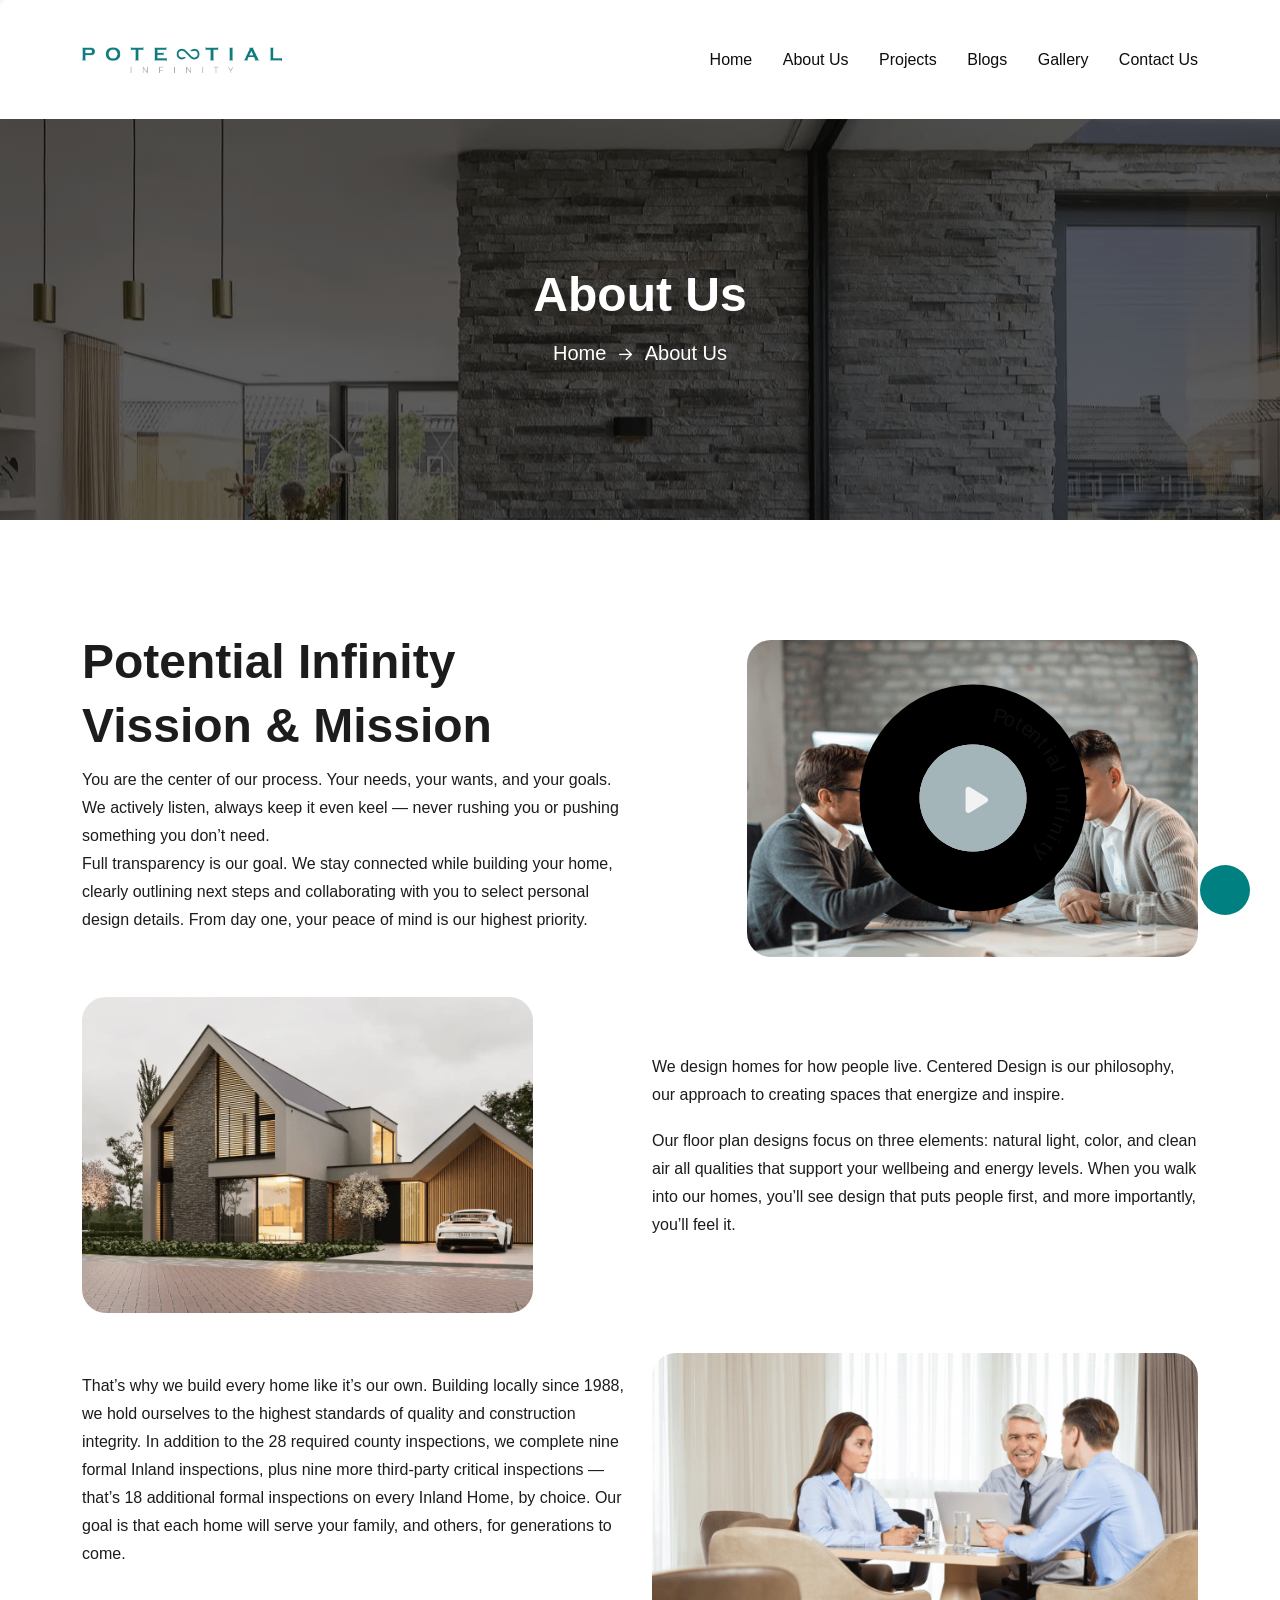
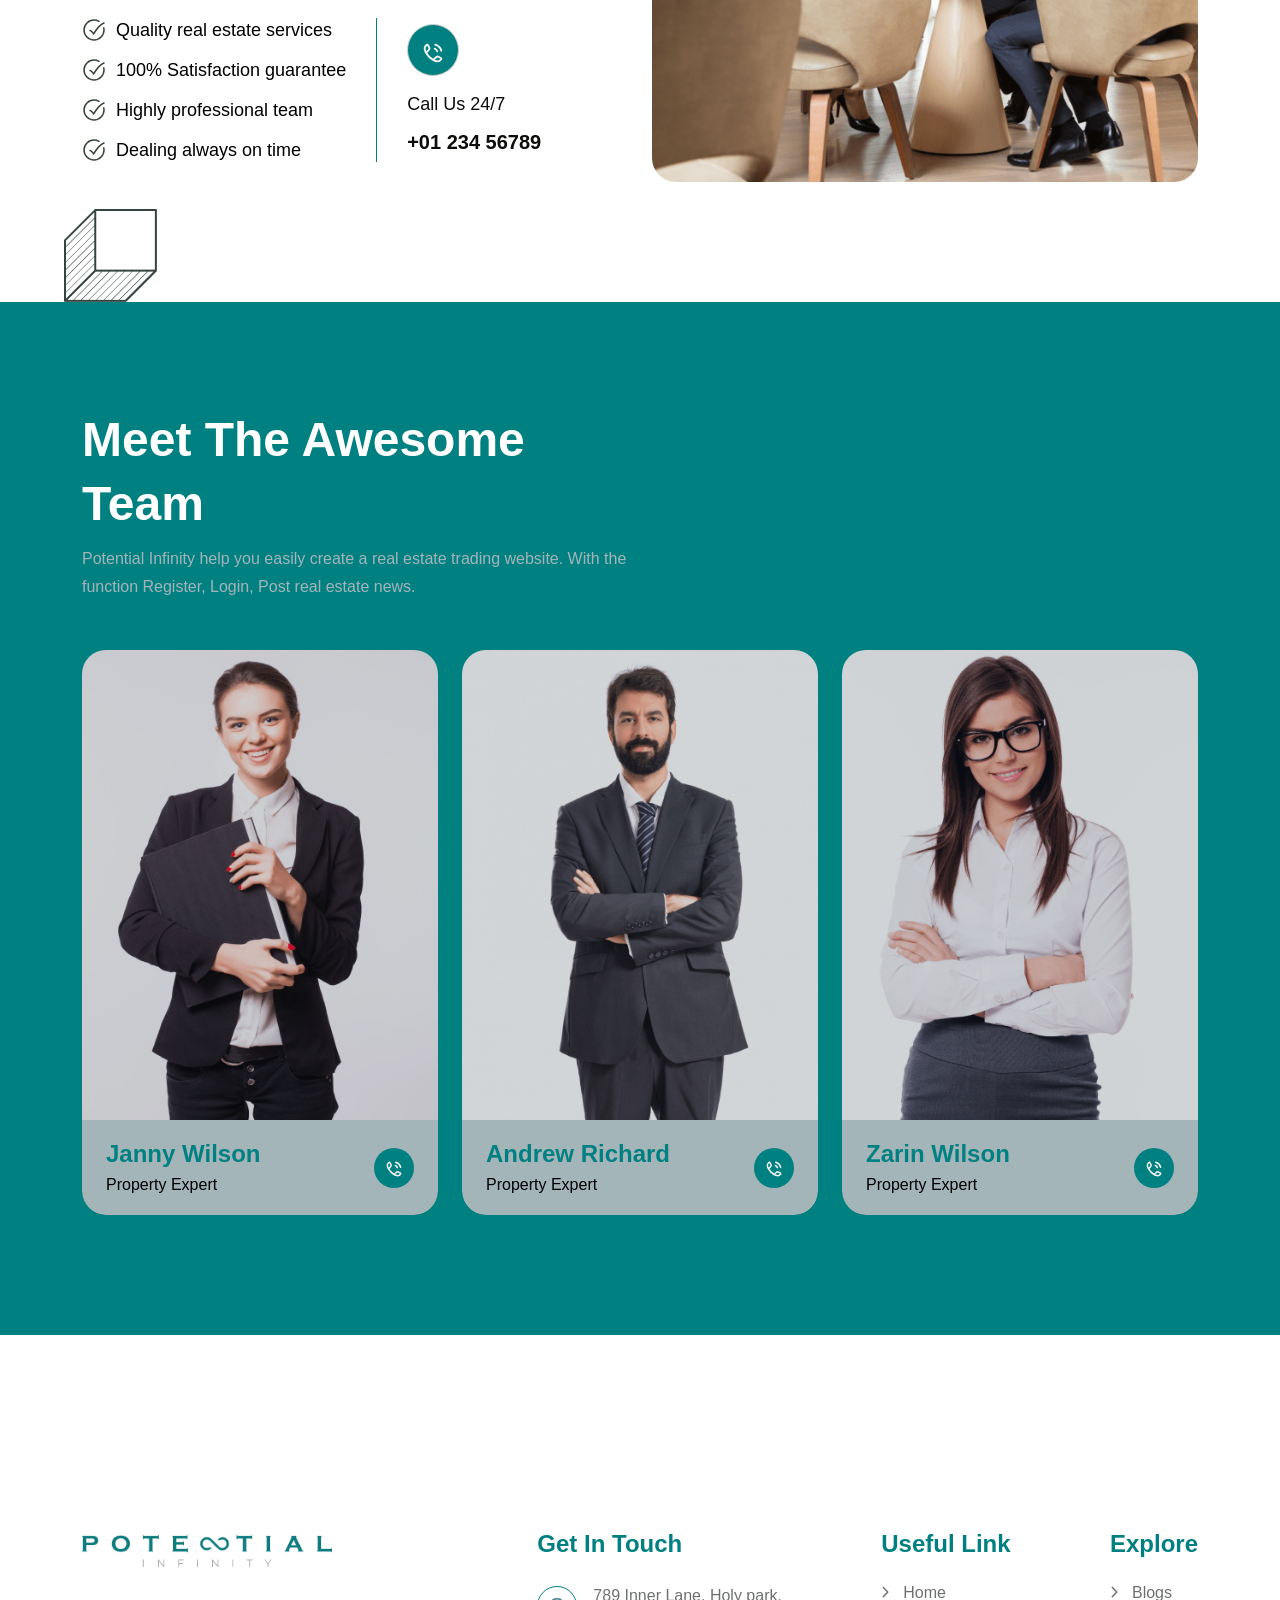
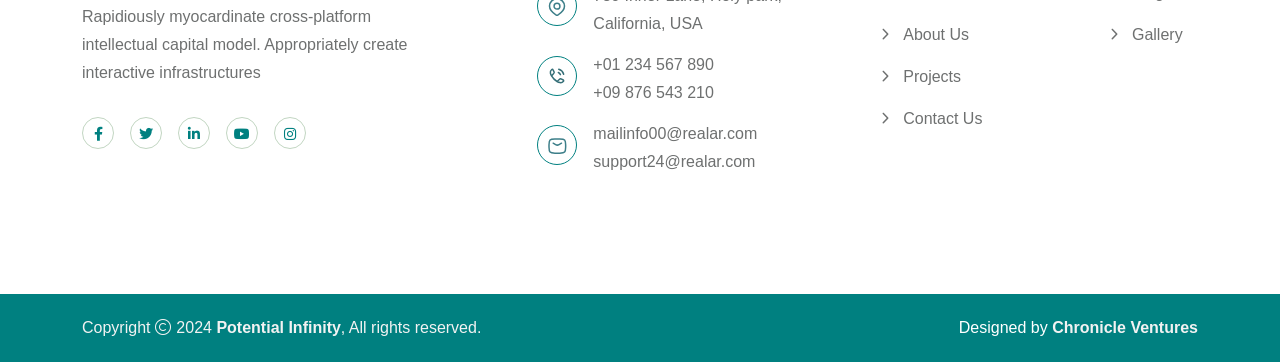
==== commit 72bff85f: "Add files via upload" ====
--- a/about.html
+++ b/about.html
@@ -528,11 +528,11 @@
                         <p class="text-light">Potential Infinity help you easily create a real estate trading website. With the function Register, Login, Post real estate news.</p>
                     </div>
                 </div>
-                <div class="col-auto">
+                <!-- <div class="col-auto">
                     <div class="sec-btn">
                         <a href="team.html" class="th-btn style-border th-btn-icon">View All Team</a>
                     </div>
-                </div>
+                </div> -->
             </div>
             <div class="slider-area team-slider3">
                 <div class="swiper th-slider" id="teamSlider3" data-slider-options='{"breakpoints":{"0":{"slidesPerView":1},"576":{"slidesPerView":"1"},"768":{"slidesPerView":"2"},"992":{"slidesPerView":"3"},"1400":{"slidesPerView":"3"}}}'>
--- a/assets/css/style.css
+++ b/assets/css/style.css
@@ -100,7 +100,8 @@
   --black-color2: #1B1B1B;
   --black-color3: #1A1A1A;
   /* --gray-color: #DDE8DD; */
-  --gray-color: #BFCDD1;
+  /* --gray-color: #BFCDD1; */
+  --gray-color: #f2f2f2;
   /* --white-color: #ffffff; */
   --white-color: #000000;
   --light-color: #A4B5BA;
@@ -3212,7 +3213,7 @@
   line-height: var(--icon-size, 56px);
   text-align: center;
   background-color: var(--white-color);
-  color: var(--theme-color);
+  color: #f2f2f2;
   font-size: var(--icon-font-size, 1.4em);
   border-radius: 50%;
   z-index: 1;
@@ -12648,9 +12649,9 @@
 }
 .img-box2 .about-tag .play-btn i {
   line-height: 110px;
-  background: var(--gray-color);
+  background: var(--theme-color2);
   --icon-font-size: 26px;
-  border: 20px solid var(--white-color);
+  border: 20px solid #f5f5f5;
 }
 .img-box2 .about-tag .about-experience-tag {
   color: var(--title-color);
@@ -12701,7 +12702,7 @@
   content: "";
   position: absolute;
   inset: 0;
-  border: 5px solid var(--white-color);
+  border: 5px solid #f2f2f2;
   border-radius: 24px;
   transition: 0.4s;
 }
@@ -12736,7 +12737,7 @@
   width: 70px;
   height: 46px;
   line-height: 40px;
-  border: 3px solid var(--white-color);
+  border: 3px solid #fff;
 }
 .img-box2 .slider-arrow img {
   width: 24px;
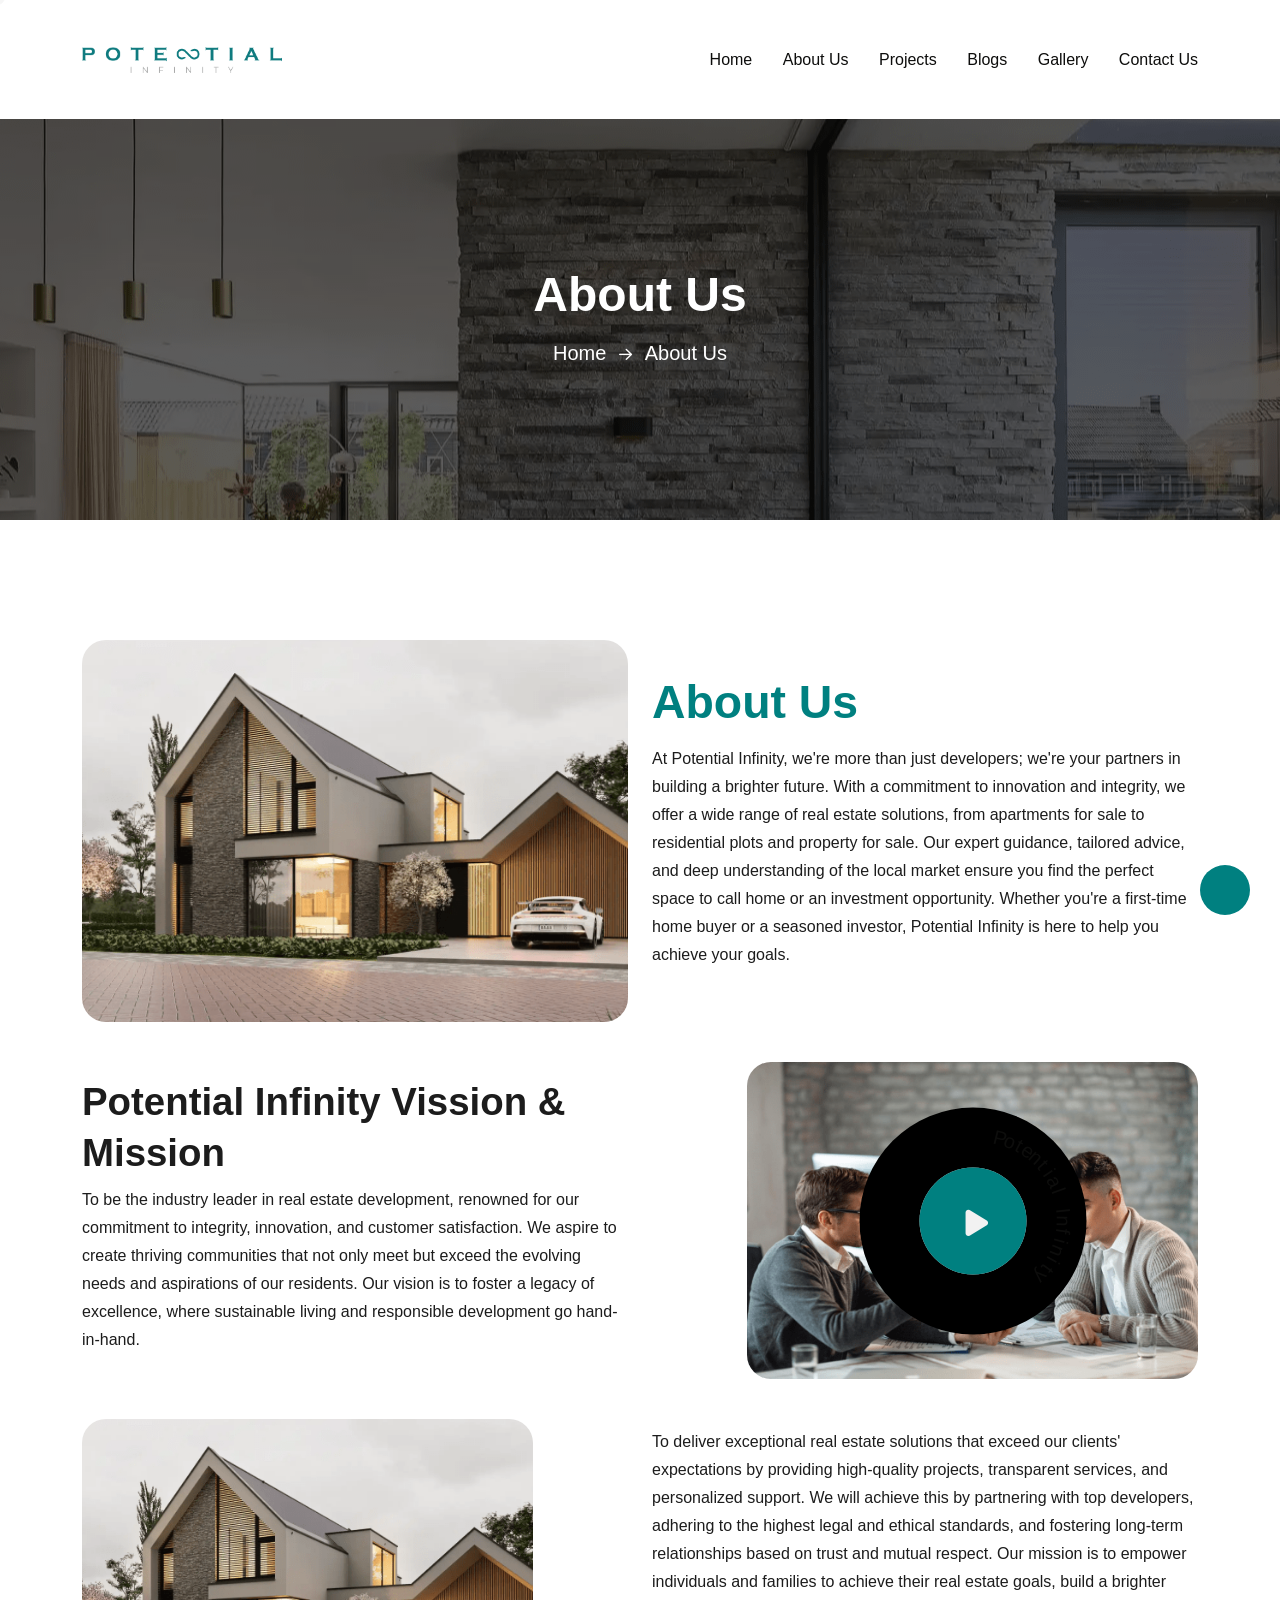
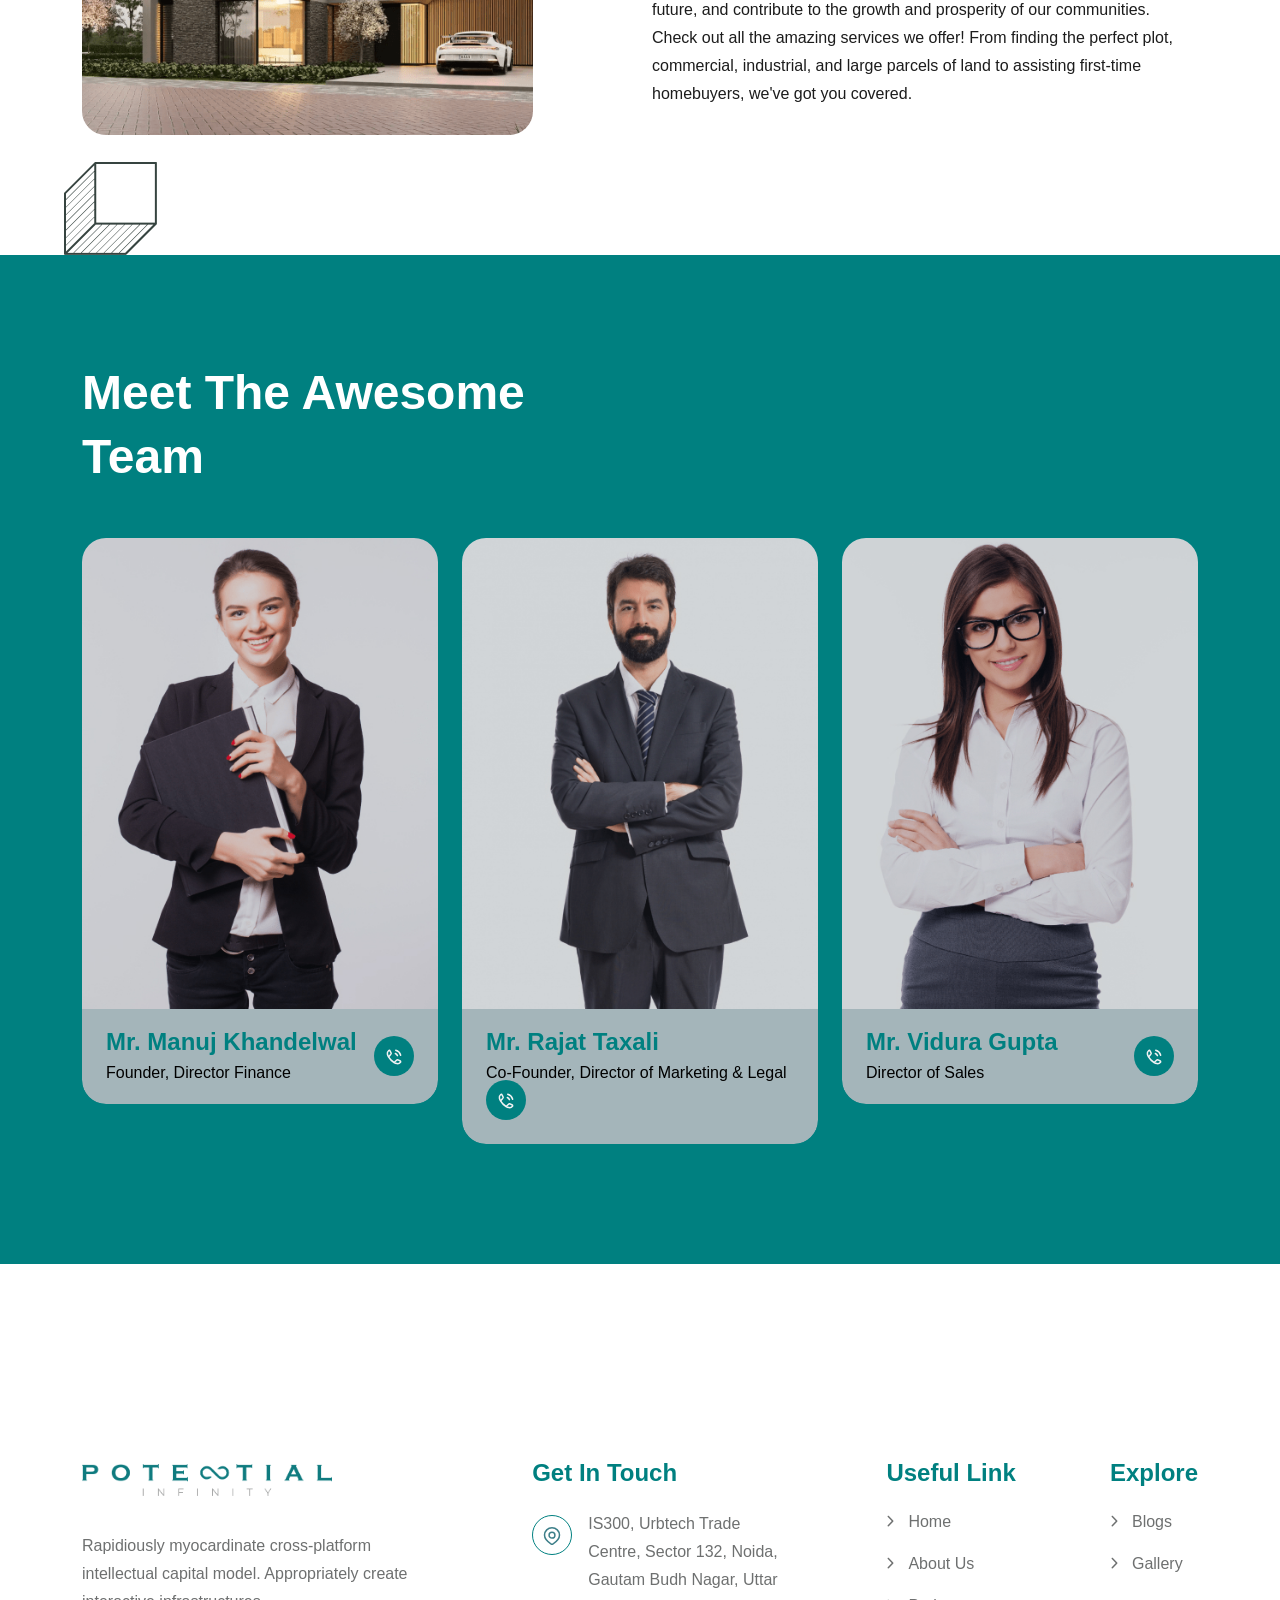
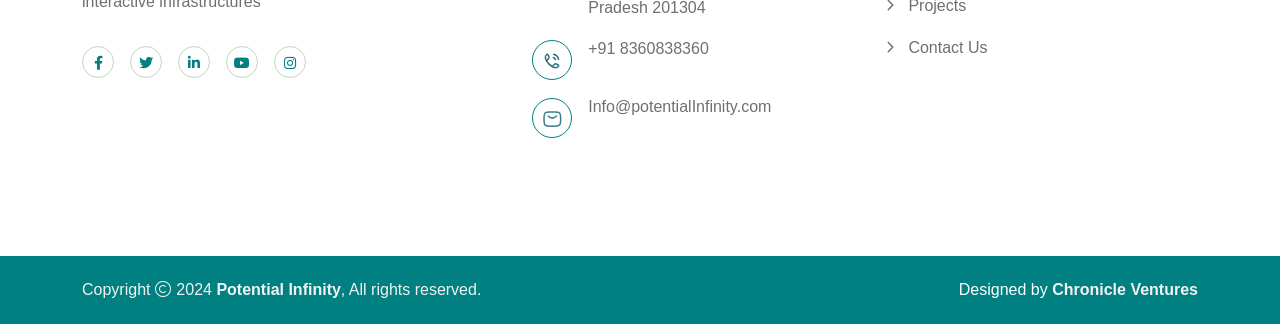
==== commit 9e01fb19: "update" ====
--- a/about.html
+++ b/about.html
@@ -6,11 +6,21 @@
 <head>
     <meta charset="utf-8">
     <meta http-equiv="x-ua-compatible" content="ie=edge">
-    <title>Potential Infinity</title>
+    <title>About Us | Potential Infinity - Our Story, Mission & Values</title>
     <meta name="author" content="Potential Infinity">
-    <meta name="description" content="Potential Infinity - Real Estate Apartment Complex HTML Template">
-    <meta name="keywords" content="Potential Infinity - Real Estate Apartment Complex HTML Template">
+    <meta name="description" content="Learn about Potential Infinity, a leading real estate agency in Vrindavan. Our story, mission, values, and team. Discover why we're the trusted partner for your property needs.">
+    <meta name="keywords" content="real estate agency, best real estate agents, our story, mission statement, company values, real estate team, property experts in vrindavan, govardhan, banaras">
     <meta name="robots" content="INDEX,FOLLOW">
+
+    <link rel="canonical" href="https://potentialinfinity.com/about-us">
+
+     <!-- Google tag (gtag.js) -->
+
+
+
+
+     <!-- Google tag end -->
+
 
     <!-- Mobile Specific Metas -->
     <meta name="viewport" content="width=device-width, initial-scale=1, shrink-to-fit=no">
@@ -114,7 +124,7 @@
                         </a>
                         
                     </li>
-                    <li><a href="about.html">
+                    <li><a href="about.html" class="active">
                             About Us
                         </a></li>
                     <li>
@@ -130,7 +140,7 @@
                         
                     </li>
                     <li>
-                        <a href="#">
+                        <a href="gallery.html">
                             Gallery
                         </a>
                         
@@ -168,7 +178,7 @@
                                         </a>
                                         
                                     </li>
-                                    <li><a href="about.html">
+                                    <li><a href="about.html" class="active">
                                             About Us
                                         </a></li>
                                     <li>
@@ -183,7 +193,7 @@
                                         </a>
                                     </li>
                                     <li>
-                                        <a href="#">
+                                        <a href="gallery.html">
                                             Gallery
                                         </a>
                                     </li>
@@ -236,9 +246,9 @@
 About Area  
 ==============================-->
     <div class="overflow-hidden space">
-        <div class="sec-bg-shape2-1 spin shape-mockup d-xl-block d-none" data-bottom="25%" data-right="12%">
+        <!-- <div class="sec-bg-shape2-1 spin shape-mockup d-xl-block d-none" data-bottom="25%" data-right="12%">
             <img src="assets/img/shape/section_shape_2_1.jpg" alt="img">
-        </div>
+        </div> -->
         <div class="sec-bg-shape2-1 jump shape-mockup d-xl-block d-none" data-bottom="0%" data-left="5%">
             <img src="assets/img/shape/section_shape_2_3.jpg" alt="img">
         </div>
@@ -246,10 +256,42 @@
             <div class="about-page-wrap">
                 <div class="row gy-40 justify-content-between align-items-center">
                     <div class="col-lg-6">
+                        <div class="img-box3">
+                            <div class="img1">
+                                <img src="assets/img/normal/about_3_2.png" alt="About">
+                            </div>
+                        </div>
+                    </div>
+                    <div class="col-lg-6">
+                        <h1 style="font-size: 2.9rem;">About Us</h1>
+                        <p class="text-theme">At Potential Infinity, we're more than just developers; we're your partners in building a brighter future. With a commitment to innovation and integrity, we offer a wide range of real estate solutions, from apartments for sale to residential plots and property for sale. Our expert guidance, tailored advice, and deep understanding of the local market ensure you find the perfect space to call home or an investment opportunity. Whether you're a first-time home buyer or a seasoned investor, Potential Infinity is here to help you achieve your goals.</p>
+                        <!-- <div class="about-wrap2 style-theme mt-50">
+                            <div class="checklist style4">
+                                <ul>
+                                    <li><img src="assets/img/icon/checkmark.svg" alt="img">Quality real estate services</li>
+                                    <li><img src="assets/img/icon/checkmark.svg" alt="img">100% Satisfaction guarantee</li>
+                                    <li><img src="assets/img/icon/checkmark.svg" alt="img">Highly professional team</li>
+                                    <li><img src="assets/img/icon/checkmark.svg" alt="img">Dealing always on time</li>
+                                </ul>
+                            </div>
+                            <div class="call-btn">
+                                <div class="icon-btn bg-theme">
+                                    <img src="assets/img/icon/phone.svg" alt="img">
+                                </div>
+                                <div class="btn-content">
+                                    <h6 class="btn-title text-theme">Call Us 24/7</h6>
+                                    <span class="btn-text"><a class="text-theme" href="tel:0123456789">+01 234 56789</a></span>
+                                </div>
+                            </div>
+                        </div> -->
+                    </div>
+                    
+
+                    <div class="col-lg-6">
                         <div class="title-area mb-0">
-                            <h2 class="sec-title text-theme mb-2">Potential Infinity Vission & Mission</h2>
-                            <p class="mb-0 text-theme">You are the center of our process. Your needs, your wants, and your goals. We actively listen, always keep it even keel — never rushing you or pushing something you don’t need. </p>
-                            <p class="text-theme">Full transparency is our goal. We stay connected while building your home, clearly outlining next steps and collaborating with you to select personal design details. From day one, your peace of mind is our highest priority.</p>
+                            <h2 class="sec-title text-theme mb-2" style="font-size: 2.4rem;">Potential Infinity Vission & Mission</h2>
+                            <p class="mb-0 text-theme">To be the industry leader in real estate development, renowned for our commitment to integrity, innovation, and customer satisfaction. We aspire to create thriving communities that not only meet but exceed the evolving needs and aspirations of our residents. Our vision is to foster a legacy of excellence, where sustainable living and responsible development go hand-in-hand.</p>
+                            <!-- <p class="text-theme">We aspire to create thriving communities that not only meet but exceed the evolving needs and aspirations of our residents. Our vision is to foster a legacy of excellence, where sustainable living and responsible development go hand-in-hand.</p> -->
                         </div>
                     </div>
                     <div class="col-lg-5">
@@ -273,10 +315,10 @@
                         </div>
                     </div>
                     <div class="col-lg-6">
-                        <p class="text-theme">We design homes for how people live. Centered Design is our philosophy, our approach to creating spaces that energize and inspire.</p>
-                        <p class="text-theme">Our floor plan designs focus on three elements: natural light, color, and clean air all qualities that support your wellbeing and energy levels. When you walk into our homes, you’ll see design that puts people first, and more importantly, you’ll feel it.</p>
-                    </div>
-                    <div class="col-lg-6">
+                        <p class="text-theme">To deliver exceptional real estate solutions that exceed our clients' expectations by providing high-quality projects, transparent services, and personalized support. We will achieve this by partnering with top developers, adhering to the highest legal and ethical standards, and fostering long-term relationships based on trust and mutual respect. Our mission is to empower individuals and families to achieve their real estate goals, build a brighter future, and contribute to the growth and prosperity of our communities. Check out all the amazing services we offer! From finding the perfect plot, commercial, industrial, and large parcels of land to assisting first-time homebuyers, we've got you covered.</p>
+                        <!-- <p class="text-theme">We will achieve this by partnering with top developers, adhering to the highest legal and ethical standards, and fostering long-term relationships based on trust and mutual respect. Our mission is to empower individuals and families to achieve their real estate goals, build a brighter future, and contribute to the growth and prosperity of our communities. We specialize in apartments for rent near me, affordable houses for sale near me, residential plots, and property for sale, and we offer expert guidance for first-time home buyers.</p> -->
+                    </div>
+                    <!-- <div class="col-lg-6">
                         <p class="text-theme">That’s why we build every home like it’s our own. Building locally since 1988, we hold ourselves to the highest standards of quality and construction integrity. In addition to the 28 required county inspections, we complete nine formal Inland inspections, plus nine more third-party critical inspections — that’s 18 additional formal inspections on every Inland Home, by choice. Our goal is that each home will serve your family, and others, for generations to come.</p>
                         <div class="about-wrap2 style-theme mt-50">
                             <div class="checklist style4">
@@ -304,7 +346,7 @@
                                 <img src="assets/img/normal/about_3_3.png" alt="About">
                             </div>
                         </div>
-                    </div>
+                    </div> -->
                 </div>
             </div>
         </div>
@@ -525,7 +567,7 @@
                 <div class="col-lg-6">
                     <div class="title-area">
                         <h2 class="sec-title text-white">Meet The Awesome Team</h2>
-                        <p class="text-light">Potential Infinity help you easily create a real estate trading website. With the function Register, Login, Post real estate news.</p>
+                        <!-- <p class="text-light">Potential Infinity help you easily create a real estate trading website. With the function Register, Login, Post real estate news.</p> -->
                     </div>
                 </div>
                 <!-- <div class="col-auto">
@@ -552,13 +594,13 @@
                                             <a target="_blank" href="https://youtube.com/"><i class="fab fa-youtube"></i></a>
                                             <a target="_blank" href="https://instagram.com/"><i class="fab fa-instagram"></i></a>
                                         </div>
-                                        <a class="icon-btn" href="team-details.html"><img src="assets/img/icon/arrow-right.svg" alt="img"></a>
+                                        <a class="icon-btn" href="Manuj-Khandelwal.html"><img src="assets/img/icon/arrow-right.svg" alt="img"></a>
                                     </div>
                                 </div>
                                 <div class="team-card-content">
                                     <div class="media-left">
-                                        <h3 class="box-title"><a href="team-details.html">Janny Wilson</a></h3>
-                                        <span class="team-desig">Property Expert</span>
+                                        <h3 class="box-title"><a href="Manuj-Khandelwal.html">Mr. Manuj Khandelwal</a></h3>
+                                        <span class="team-desig">Founder, Director Finance</span>
                                     </div>
                                     <a class="icon-btn" href="tel:09876543210"><img src="assets/img/icon/phone.svg" alt="img"></a>
                                 </div>
@@ -580,13 +622,13 @@
                                             <a target="_blank" href="https://youtube.com/"><i class="fab fa-youtube"></i></a>
                                             <a target="_blank" href="https://instagram.com/"><i class="fab fa-instagram"></i></a>
                                         </div>
-                                        <a class="icon-btn" href="team-details.html"><img src="assets/img/icon/arrow-right.svg" alt="img"></a>
+                                        <a class="icon-btn" href="Rajat-Taxali.html"><img src="assets/img/icon/arrow-right.svg" alt="img"></a>
                                     </div>
                                 </div>
                                 <div class="team-card-content">
                                     <div class="media-left">
-                                        <h3 class="box-title"><a href="team-details.html">Andrew Richard</a></h3>
-                                        <span class="team-desig">Property Expert</span>
+                                        <h3 class="box-title"><a href="Rajat-Taxali.html">Mr. Rajat Taxali</a></h3>
+                                        <span class="team-desig">Co-Founder, Director of Marketing & Legal</span>
                                     </div>
                                     <a class="icon-btn" href="tel:09876543210"><img src="assets/img/icon/phone.svg" alt="img"></a>
                                 </div>
@@ -608,13 +650,13 @@
                                             <a target="_blank" href="https://youtube.com/"><i class="fab fa-youtube"></i></a>
                                             <a target="_blank" href="https://instagram.com/"><i class="fab fa-instagram"></i></a>
                                         </div>
-                                        <a class="icon-btn" href="team-details.html"><img src="assets/img/icon/arrow-right.svg" alt="img"></a>
+                                        <a class="icon-btn" href="Vidura-Gupta.html"><img src="assets/img/icon/arrow-right.svg" alt="img"></a>
                                     </div>
                                 </div>
                                 <div class="team-card-content">
                                     <div class="media-left">
-                                        <h3 class="box-title"><a href="team-details.html">Zarin Wilson</a></h3>
-                                        <span class="team-desig">Property Expert</span>
+                                        <h3 class="box-title"><a href="Vidura-Gupta.html">Mr. Vidura Gupta</a></h3>
+                                        <span class="team-desig">Director of Sales</span>
                                     </div>
                                     <a class="icon-btn" href="tel:09876543210"><img src="assets/img/icon/phone.svg" alt="img"></a>
                                 </div>
@@ -622,7 +664,7 @@
                         </div>
 
                         <!-- Single Item -->
-                        <div class="swiper-slide">
+                        <!-- <div class="swiper-slide">
                             <div class="th-team team-card style3">
                                 <div class="img-wrap">
                                     <div class="team-img">
@@ -647,10 +689,10 @@
                                     <a class="icon-btn" href="tel:09876543210"><img src="assets/img/icon/phone.svg" alt="img"></a>
                                 </div>
                             </div>
-                        </div>
+                        </div> -->
 
                         <!-- Single Item -->
-                        <div class="swiper-slide">
+                        <!-- <div class="swiper-slide">
                             <div class="th-team team-card style3">
                                 <div class="img-wrap">
                                     <div class="team-img">
@@ -675,10 +717,10 @@
                                     <a class="icon-btn" href="tel:09876543210"><img src="assets/img/icon/phone.svg" alt="img"></a>
                                 </div>
                             </div>
-                        </div>
+                        </div> -->
 
                         <!-- Single Item -->
-                        <div class="swiper-slide">
+                        <!-- <div class="swiper-slide">
                             <div class="th-team team-card style3">
                                 <div class="img-wrap">
                                     <div class="team-img">
@@ -703,10 +745,10 @@
                                     <a class="icon-btn" href="tel:09876543210"><img src="assets/img/icon/phone.svg" alt="img"></a>
                                 </div>
                             </div>
-                        </div>
+                        </div> -->
 
                         <!-- Single Item -->
-                        <div class="swiper-slide">
+                        <!-- <div class="swiper-slide">
                             <div class="th-team team-card style3">
                                 <div class="img-wrap">
                                     <div class="team-img">
@@ -731,10 +773,10 @@
                                     <a class="icon-btn" href="tel:09876543210"><img src="assets/img/icon/phone.svg" alt="img"></a>
                                 </div>
                             </div>
-                        </div>
+                        </div> -->
 
                         <!-- Single Item -->
-                        <div class="swiper-slide">
+                        <!-- <div class="swiper-slide">
                             <div class="th-team team-card style3">
                                 <div class="img-wrap">
                                     <div class="team-img">
@@ -759,12 +801,12 @@
                                     <a class="icon-btn" href="tel:09876543210"><img src="assets/img/icon/phone.svg" alt="img"></a>
                                 </div>
                             </div>
-                        </div>
-
-                    </div>
-                </div>
-                <button data-slider-prev="#teamSlider3" class="slider-arrow style6 slider-prev"><img src="assets/img/icon/arrow-left.svg" alt="icon"></button>
-                <button data-slider-next="#teamSlider3" class="slider-arrow style6 slider-next"><img src="assets/img/icon/arrow-right.svg" alt="icon"></button>
+                        </div> -->
+
+                    </div>
+                </div>
+                <!-- <button data-slider-prev="#teamSlider3" class="slider-arrow style6 slider-prev"><img src="assets/img/icon/arrow-left.svg" alt="icon"></button>
+                <button data-slider-next="#teamSlider3" class="slider-arrow style6 slider-next"><img src="assets/img/icon/arrow-right.svg" alt="icon"></button> -->
             </div>
         </div>
     </section>
@@ -860,122 +902,122 @@
 	Footer Area
 ==============================-->
 <footer class="footer-wrapper footer-layout2 bg-white">
-    <div class="container">
-        <div class="footer-wrap space-top">
-            <!-- <div class="newsletter-wrap">
-                <h5 class="newsletter-title">Newsletter To Get Updated The Latest News</h5>
-                <form action="#" class="newsletter-form">
-                    <div class="form-group">
-                        <input type="text" class="form-control" placeholder="Enter Email">
-                    </div>
-                    <button class="th-btn style3">Subscribe Now <i class="far fa-paper-plane"></i></button>
-                </form>
-            </div> -->
-            <div class="widget-area">
-                <div class="row justify-content-between">
-                    <div class="col-md-6 col-xl-4">
-                        <div class="widget footer-widget">
-                            <div class="th-widget-about">
-                                <div class="about-logo">
-                                    <a href="index.html"><img src="assets/img/potential-infinity-logo.png" alt="Potential Infinity"></a>
-                                </div>
-                                <p class="about-text">Rapidiously myocardinate cross-platform intellectual capital model. Appropriately create interactive infrastructures</p>
-                                <div class="th-social style3">
-                                    <a href="https://www.facebook.com/"><i class="fab fa-facebook-f"></i></a>
-                                    <a href="https://www.twitter.com/"><i class="fab fa-twitter"></i></a>
-                                    <a href="https://www.linkedin.com/"><i class="fab fa-linkedin-in"></i></a>
-                                    <a href="https://www.youtube.com/"><i class="fab fa-youtube"></i></a>
-                                    <a href="https://www.instagram.com/"><i class="fab fa-instagram"></i></a>
-                                </div>
-                            </div>
-                        </div>
-                    </div>
-                    <div class="col-md-6 col-xl-auto">
-                        <div class="widget footer-widget">
-                            <h3 class="widget_title">Get In Touch</h3>
-                            <div class="th-widget-contact">
-                                <div class="info-box_text">
-                                    <div class="icon"><img src="assets/img/icon/location-dot.svg" alt="img"></div>
-                                    <div class="details">
-                                        <p>789 Inner Lane, Holy park,</p>
-                                        <p>California, USA</p>
-                                    </div>
-                                </div>
-                                <div class="info-box_text">
-                                    <div class="icon">
-                                        <img src="assets/img/icon/phone.svg" alt="img">
-                                    </div>
-                                    <div class="details">
-                                        <p><a href="tel:+0123456789" class="info-box_link">+01 234 567 890</a></p>
-                                        <p><a href="tel:+09876543210" class="info-box_link">+09 876 543 210</a></p>
-                                    </div>
-                                </div>
-                                <div class="info-box_text">
-                                    <div class="icon">
-                                        <img src="assets/img/icon/envelope.svg" alt="img">
-                                    </div>
-                                    <div class="details">
-                                        <p><a href="mailto:mailinfo00@realar.com" class="info-box_link">mailinfo00@realar.com</a></p>
-                                        <p><a href="mailto:support24@realar.com" class="info-box_link">support24@realar.com</a></p>
-                                    </div>
-                                </div>
-                            </div>
-                        </div>
-                    </div>
-                    <div class="col-md-6 col-xl-auto">
-                        <div class="widget widget_nav_menu footer-widget">
-                            <h3 class="widget_title">Useful Link</h3>
-                            <div class="menu-all-pages-container">
-                                <ul class="menu">
-                                    <li><a href="index.html">Home</a></li>
-                                    <li><a href="about.html">About Us</a></li>
-                                    <li><a href="projects.html">Projects</a></li>
-                                    <!-- <li><a href="blog.html">Blogs</a></li> -->
-                                    <li><a href="contact.html">Contact Us</a></li>
-                                </ul>
-                            </div>
-                        </div>
-                    </div>
-                    <div class="col-md-6 col-xl-auto">
-                        <div class="widget widget_nav_menu footer-widget">
-                            <h3 class="widget_title">Explore</h3>
-                            <div class="menu-all-pages-container">
-                                <ul class="menu">
-                                    <li><a href="blog.html">Blogs</a></li>
-                                    <li><a href="#">Gallery</a></li>
-                                    <!-- <li><a href="property.html">All Projects</a></li>
-                                    <li><a href="about.html">Our Process</a></li>
-                                    <li><a href="contact.html">Neighborhood</a></li> -->
-                                </ul>
-                            </div>
-                        </div>
-                    </div>
-                </div>
-
-            </div>
-        </div>
-    </div>
-    <div class="copyright-wrap bg-title-dark">
         <div class="container">
-            <div class="row gy-2 align-items-center">
-                <div class="col-lg-6">
-                    <p class="copyright-text">
-                        Copyright <i class="fal fa-copyright"></i> 2024 <a href="index.html" style="font-weight: bold;">Potential Infinity</a>, All rights reserved.</p>
-                </div>
-                <div class="col-lg-6 text-center text-lg-end">
-                    <div class="footer-links">
-                        <ul>
-                            <li style="color: #fff;">Designed by <a href="#" style="font-weight: bold;">Chronicle Ventures</a></li>
-                            <!-- <li><a href="contact.html">Terms of service</a></li>
-                            <li><a href="contact.html">Privacy policy</a></li>
-                            <li><a href="contact.html">Cookies</a></li> -->
-                        </ul>
-                    </div>
-                </div>
-            </div>
-        </div>
-    </div>
-</footer>
+            <div class="footer-wrap space-top">
+                <!-- <div class="newsletter-wrap">
+                    <h5 class="newsletter-title">Newsletter To Get Updated The Latest News</h5>
+                    <form action="#" class="newsletter-form">
+                        <div class="form-group">
+                            <input type="text" class="form-control" placeholder="Enter Email">
+                        </div>
+                        <button class="th-btn style3">Subscribe Now <i class="far fa-paper-plane"></i></button>
+                    </form>
+                </div> -->
+                <div class="widget-area">
+                    <div class="row justify-content-between">
+                        <div class="col-md-6 col-xl-4">
+                            <div class="widget footer-widget">
+                                <div class="th-widget-about">
+                                    <div class="about-logo">
+                                        <a href="index.html"><img src="assets/img/potential-infinity-logo.png" alt="Potential Infinity"></a>
+                                    </div>
+                                    <p class="about-text">Rapidiously myocardinate cross-platform intellectual capital model. Appropriately create interactive infrastructures</p>
+                                    <div class="th-social style3">
+                                        <a href="https://www.facebook.com/"><i class="fab fa-facebook-f"></i></a>
+                                        <a href="https://www.twitter.com/"><i class="fab fa-twitter"></i></a>
+                                        <a href="https://www.linkedin.com/"><i class="fab fa-linkedin-in"></i></a>
+                                        <a href="https://www.youtube.com/"><i class="fab fa-youtube"></i></a>
+                                        <a href="https://www.instagram.com/"><i class="fab fa-instagram"></i></a>
+                                    </div>
+                                </div>
+                            </div>
+                        </div>
+                        <div class="col-md-6 col-xl-auto">
+                            <div class="widget footer-widget">
+                                <h3 class="widget_title">Get In Touch</h3>
+                                <div class="th-widget-contact">
+                                    <div class="info-box_text">
+                                        <div class="icon"><img src="assets/img/icon/location-dot.svg" alt="img"></div>
+                                        <div class="details">
+                                            <p>IS300, Urbtech Trade Centre, Sector 132, Noida,</p>
+                                            <p>Gautam Budh Nagar, Uttar Pradesh 201304</p>
+                                        </div>
+                                    </div>
+                                    <div class="info-box_text">
+                                        <div class="icon">
+                                            <img src="assets/img/icon/phone.svg" alt="img">
+                                        </div>
+                                        <div class="details">
+                                            <p><a href="tel:+91 8360838360" class="info-box_link">+91 8360838360</a></p>
+                                            <!-- <p><a href="tel:+09876543210" class="info-box_link">+09 876 543 210</a></p> -->
+                                        </div>
+                                    </div>
+                                    <div class="info-box_text">
+                                        <div class="icon">
+                                            <img src="assets/img/icon/envelope.svg" alt="img">
+                                        </div>
+                                        <div class="details">
+                                            <p><a href="mailto:Info@potentialInfinity.com" class="info-box_link">Info@potentialInfinity.com</a></p>
+                                            <!-- <p><a href="mailto:support24@realar.com" class="info-box_link">support24@realar.com</a></p> -->
+                                        </div>
+                                    </div>
+                                </div>
+                            </div>
+                        </div>
+                        <div class="col-md-6 col-xl-auto">
+                            <div class="widget widget_nav_menu footer-widget">
+                                <h3 class="widget_title">Useful Link</h3>
+                                <div class="menu-all-pages-container">
+                                    <ul class="menu">
+                                        <li><a href="index.html" class="active">Home</a></li>
+                                        <li><a href="about.html">About Us</a></li>
+                                        <li><a href="projects.html">Projects</a></li>
+                                        <!-- <li><a href="blog.html">Blogs</a></li> -->
+                                        <li><a href="contact.html">Contact Us</a></li>
+                                    </ul>
+                                </div>
+                            </div>
+                        </div>
+                        <div class="col-md-6 col-xl-auto">
+                            <div class="widget widget_nav_menu footer-widget">
+                                <h3 class="widget_title">Explore</h3>
+                                <div class="menu-all-pages-container">
+                                    <ul class="menu">
+                                        <li><a href="blog.html">Blogs</a></li>
+                                        <li><a href="gallery.html">Gallery</a></li>
+                                        <!-- <li><a href="property.html">All Projects</a></li>
+                                        <li><a href="about.html">Our Process</a></li>
+                                        <li><a href="contact.html">Neighborhood</a></li> -->
+                                    </ul>
+                                </div>
+                            </div>
+                        </div>
+                    </div>
+
+                </div>
+            </div>
+        </div>
+        <div class="copyright-wrap bg-title-dark">
+            <div class="container">
+                <div class="row gy-2 align-items-center">
+                    <div class="col-lg-6">
+                        <p class="copyright-text">
+                            Copyright <i class="fal fa-copyright"></i> 2024 <a href="index.html" style="font-weight: bold;">Potential Infinity</a>, All rights reserved.</p>
+                    </div>
+                    <div class="col-lg-6 text-center text-lg-end">
+                        <div class="footer-links">
+                            <ul>
+                                <li style="color: #fff;">Designed by <a href="#" style="font-weight: bold;">Chronicle Ventures</a></li>
+                                <!-- <li><a href="contact.html">Terms of service</a></li>
+                                <li><a href="contact.html">Privacy policy</a></li>
+                                <li><a href="contact.html">Cookies</a></li> -->
+                            </ul>
+                        </div>
+                    </div>
+                </div>
+            </div>
+        </div>
+    </footer>
 
     <!--********************************
 			Code End  Here 
--- a/assets/css/style.css
+++ b/assets/css/style.css
@@ -2278,12 +2278,12 @@
   color: var(--theme-color);
 }
 .slider-arrow.style2 {
-  border: 1px solid var(--white-color);
+  border: 1px solid #fff;
   --icon-size: 48px;
   line-height: 46px;
 }
 .slider-arrow.style2:hover {
-  background: var(--title-dark);
+  background: var(--theme-color2);
   color: var(--white-color);
 }
 .slider-arrow.style2:hover img {
@@ -2291,13 +2291,14 @@
 }
 .slider-arrow.style3 {
   border: 1px solid var(--white-color);
-  background: var(--white-color);
+  background: #fff;
   --icon-size: 48px;
   line-height: 46px;
 }
 .slider-arrow.style3:hover {
-  background: var(--theme-color);
-  color: var(--white-color);
+  background: var(--theme-color2);
+  border: 1px solid #fff;
+  color: #fff;
 }
 .slider-arrow.style3:hover img {
   filter: grayscale(9) invert(1);
@@ -3074,8 +3075,9 @@
   color: var(--theme-color2);
 }
 .th-btn.style-border3:hover.th-btn-icon:after {
-  filter: none;
-  color: #000000;
+  /* filter: none;
+  color: #000000; */
+  filter: hue-rotate(140deg) brightness(1.2) saturate(1.5);
 }
 .th-btn.style-border3:hover .btn-icon {
   filter: none;
@@ -3267,7 +3269,7 @@
   --icon-size: 80px;
   font-size: 22px;
   background-color: rgba(28, 45, 55, 0.5);
-  color: var(--white-color);
+  color: #fff;
 }
 .play-btn.style4:before, .play-btn.style4:after {
   background: transparent;
@@ -13030,7 +13032,7 @@
 }
 .img-box3 .about-tag .play-btn i {
   line-height: 110px;
-  background: var(--light-color);
+  background: var(--theme-color2);
   --icon-font-size: 30px;
 }
 .img-box3 .about-tag .about-experience-tag {
@@ -14632,7 +14634,7 @@
   height: 28px;
 }
 .checklist li > i {
-  color: var(--theme-color);
+  color: var(--theme-color2);
   margin-top: 5px;
 }
 .checklist li:not(:last-child) {
@@ -17666,7 +17668,7 @@
   background: var(--theme-color2);
 }
 .property-page-single .property-meta a {
-  color: var(--theme-color);
+  color: var(--theme-color2);
   display: inline-flex;
   gap: 8px;
   align-items: center;
@@ -17675,17 +17677,17 @@
   font-size: 32px;
   font-weight: 600;
   letter-spacing: 0.02em;
-  color: var(--theme-color);
+  color: #0f0f0f;
 }
 .property-page-single p {
-  color: var(--theme-color);
+  color: #232323;
   font-size: 18px;
   line-height: 32px;
 }
 .property-page-single .property-grid-list {
   display: grid;
   grid-template-columns: repeat(5, 1fr);
-  background: var(--theme-color);
+  background: var(--theme-color2);
   border-radius: 8px;
   padding: 40px 45px;
   list-style: none;
@@ -17732,8 +17734,11 @@
   height: 44px;
   line-height: 39px;
   border-radius: 4px;
-  border: 1px solid rgba(164, 181, 186, 0.5);
+  border: 1px solid #f2f2f2;
   text-align: center;
+}
+.property-page-single .property-grid-list li .property-grid-list-icon img{
+  filter:  invert(0%) grayscale(0%) brightness(200%) contrast(200%);;
 }
 .property-page-single .property-grid-list li .property-grid-list-title {
   font-size: 14px;
@@ -17751,7 +17756,7 @@
 .property-page-single .checklist li {
   font-size: 16px;
   font-weight: 400;
-  color: var(--theme-color);
+  color: #232323;
 }
 .property-page-single .location-map {
   position: relative;
@@ -17895,11 +17900,11 @@
   font-size: 24px;
   font-weight: 600;
   margin-bottom: 35px;
-  color: var(--theme-color);
+  color: #000;
 }
 .property-grid-plan .property-grid-text {
   font-size: 18px;
-  color: var(--theme-color);
+  color: #232323;
   line-height: 1.777;
   margin-bottom: 0;
 }
